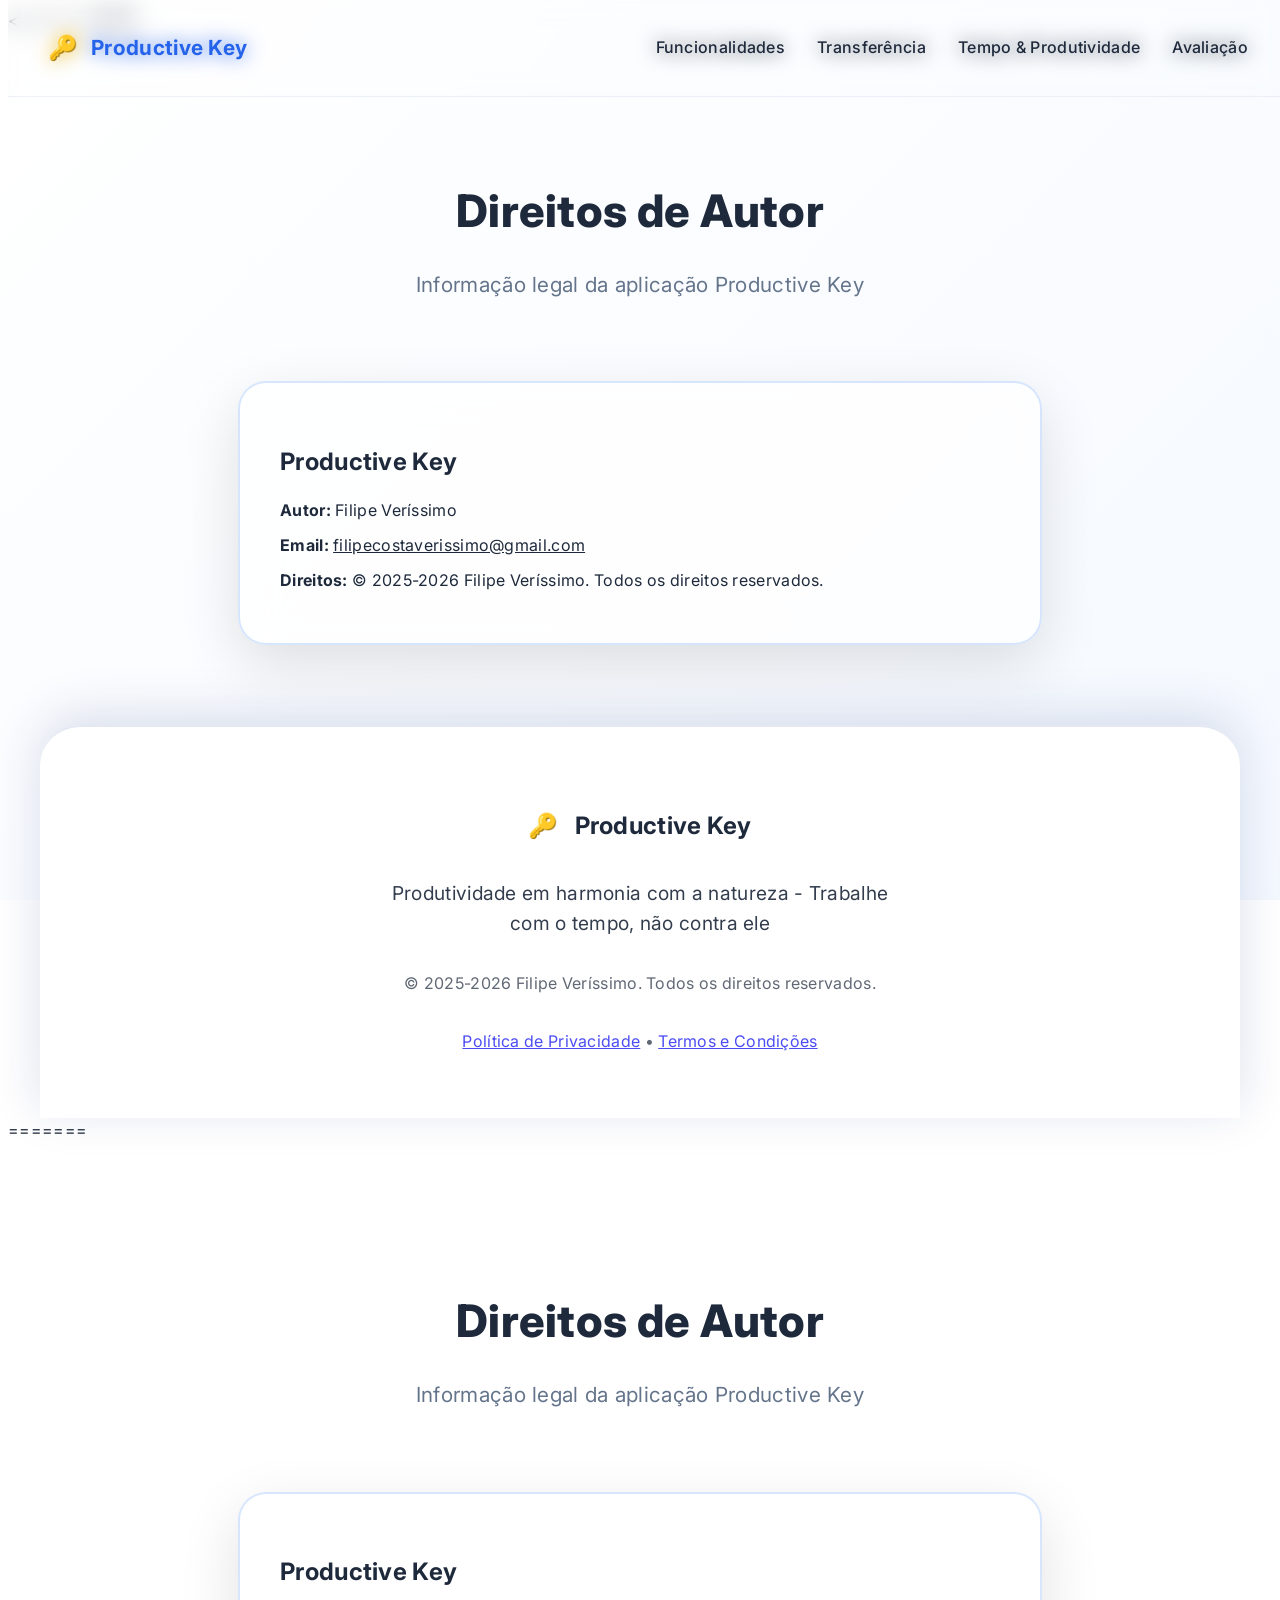
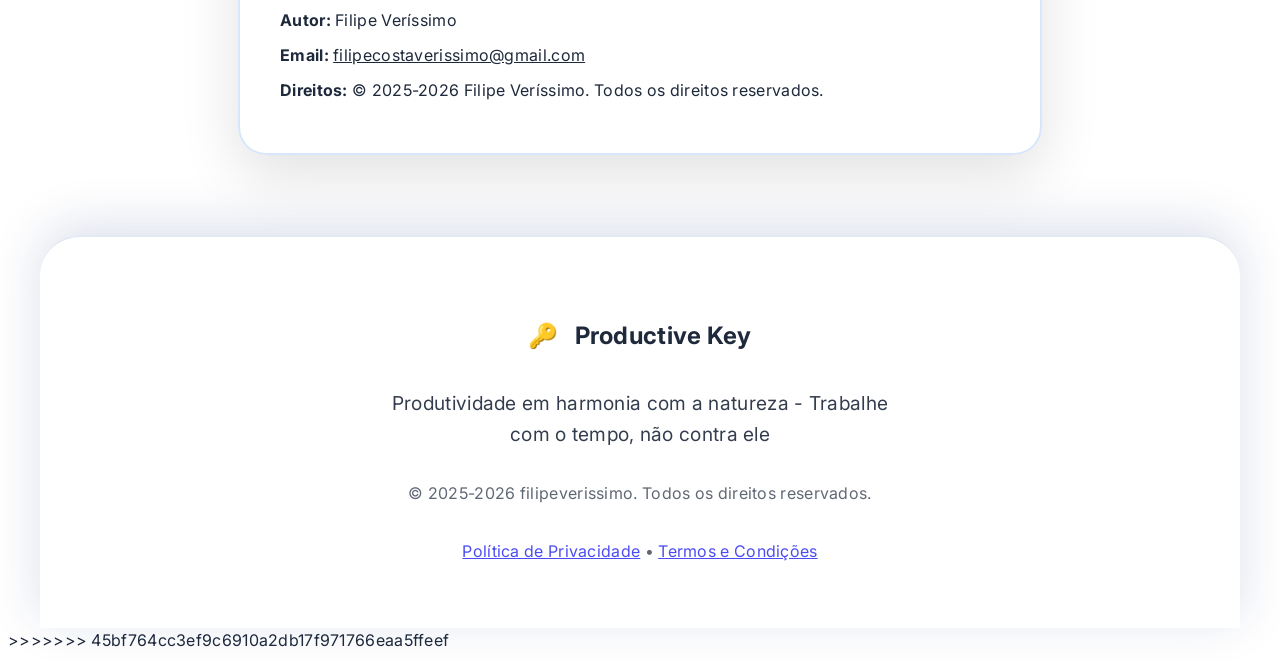
==== direitos-autor.html @ f9c98ce3 "Add files via upload" ====
<<<<<<< HEAD
<!DOCTYPE html>
<html lang="pt-PT">
<head>
    <meta charset="UTF-8">
    <meta name="viewport" content="width=device-width, initial-scale=1.0">
    <title>Direitos de Autor - Productive Key</title>
    
    <meta name="description" content="Direitos de Autor da aplicação Productive Key.">
    <meta name="author" content="Productive Key">

    <link rel="preconnect" href="https://fonts.googleapis.com">
    <link rel="preconnect" href="https://fonts.gstatic.com" crossorigin>
    <link href="https://fonts.googleapis.com/css2?family=Inter:wght@300;400;500;600;700&display=swap" rel="stylesheet">
    
    <link rel="icon" type="image/x-icon" href="data:image/svg+xml,<svg xmlns='http://www.w3.org/2000/svg' viewBox='0 0 100 100'><text y='.9em' font-size='90'>🔑</text></svg>">

    <link rel="stylesheet" href="Untitled-2.css">
    <link rel="stylesheet" href="animations.css">

    <style>
        .legal-page {
            padding: 7rem 0 5rem;
        }
        .legal-card {
            margin: 2.5rem auto 0;
            max-width: 720px;
            background: rgba(255, 255, 255, 0.75);
            border: 2px solid rgba(59, 130, 246, 0.2);
            border-radius: 28px;
            padding: 2.5rem;
            box-shadow: 0 20px 60px rgba(0, 0, 0, 0.12);
            backdrop-filter: blur(18px);
        }
        .legal-card h2 {
            margin-bottom: 1rem;
        }
        .legal-card p {
            margin: 0.6rem 0;
        }
        .legal-card a {
            color: inherit;
            text-decoration: underline;
        }
        @media (max-width: 768px) {
            .legal-page { padding: 6rem 0 4rem; }
            .legal-card { padding: 2rem; }
        }
    </style>
</head>
<body>
    <div class="progress-bar" id="progressBar"></div>

    <header class="header" id="header">
        <nav class="nav">
            <a href="html.html" class="nav-brand">
                <div class="app-icon">🔑</div>
                <span class="app-name">Productive Key</span>
            </a>
            <ul class="nav-links" id="navLinks" role="menu" aria-hidden="true">
                <li><a href="html.html#features">Funcionalidades</a></li>
                <li><a href="html.html#download">Transferência</a></li>
                <li><a href="html.html#weather">Tempo & Produtividade</a></li>
                <li><a href="html.html#review">Avaliação</a></li>
            </ul>
            <button class="mobile-menu-btn" id="mobileMenuBtn" aria-label="Abrir menu" aria-expanded="false" aria-controls="navLinks">☰</button>
        </nav>
    </header>

    <main class="legal-page">
        <div class="container">
            <h1 class="section-title">Direitos de Autor</h1>
            <p class="section-subtitle">Informação legal da aplicação Productive Key</p>

            <div class="legal-card">
                <h2>Productive Key</h2>
                <p><strong>Autor:</strong> Filipe Veríssimo</p>
                <p><strong>Email:</strong> <a href="mailto:filipecostaverissimo@gmail.com">filipecostaverissimo@gmail.com</a></p>
                <p><strong>Direitos:</strong> &copy; 2025-2026 Filipe Veríssimo. Todos os direitos reservados.</p>
            </div>
        </div>
    </main>

    <footer class="footer">
        <div class="container">
            <div class="footer-content">
                <div class="footer-brand">
                    <div class="app-icon">🔑</div>
                    <span class="app-name">Productive Key</span>
                </div>
                <p class="footer-tagline">Produtividade em harmonia com a natureza - Trabalhe com o tempo, não contra ele</p>
                <p class="footer-copyright">&copy; 2025-2026 Filipe Veríssimo. Todos os direitos reservados.</p>
                <p class="footer-copyright"><a href="politica-privacidade.html">Política de Privacidade</a> • <a href="termos-condicoes.html">Termos e Condições</a></p>
            </div>
        </div>
    </footer>

    <script src="darkMode.js"></script>
    <script src="notifications.js"></script>
    <script src="weather.js"></script>
    <script src="rating.js"></script>
    <script src="email.js"></script>
    <script src="feedback.js"></script>
    <script src="scrollAnimations.js"></script>
    <script src="main.js"></script>
    <script src="cookie-consent.js"></script>
</body>
</html>
=======
<!DOCTYPE html>
<html lang="pt-PT">
<head>
    <meta charset="UTF-8">
    <meta name="viewport" content="width=device-width, initial-scale=1.0">
    <title>Direitos de Autor - Productive Key</title>
    
    <meta name="description" content="Direitos de Autor da aplicação Productive Key.">
    <meta name="author" content="Productive Key">

    <link rel="preconnect" href="https://fonts.googleapis.com">
    <link rel="preconnect" href="https://fonts.gstatic.com" crossorigin>
    <link href="https://fonts.googleapis.com/css2?family=Inter:wght@300;400;500;600;700&display=swap" rel="stylesheet">
    
    <link rel="icon" type="image/x-icon" href="data:image/svg+xml,<svg xmlns='http://www.w3.org/2000/svg' viewBox='0 0 100 100'><text y='.9em' font-size='90'>🔑</text></svg>">

    <link rel="stylesheet" href="Untitled-2.css">
    <link rel="stylesheet" href="animations.css">

    <style>
        .legal-page {
            padding: 7rem 0 5rem;
        }
        .legal-card {
            margin: 2.5rem auto 0;
            max-width: 720px;
            background: rgba(255, 255, 255, 0.75);
            border: 2px solid rgba(59, 130, 246, 0.2);
            border-radius: 28px;
            padding: 2.5rem;
            box-shadow: 0 20px 60px rgba(0, 0, 0, 0.12);
            backdrop-filter: blur(18px);
        }
        .legal-card h2 {
            margin-bottom: 1rem;
        }
        .legal-card p {
            margin: 0.6rem 0;
        }
        .legal-card a {
            color: inherit;
            text-decoration: underline;
        }
        @media (max-width: 768px) {
            .legal-page { padding: 6rem 0 4rem; }
            .legal-card { padding: 2rem; }
        }
    </style>
</head>
<body>
    <div class="progress-bar" id="progressBar"></div>

    <header class="header" id="header">
        <nav class="nav">
            <a href="html.html" class="nav-brand">
                <div class="app-icon">🔑</div>
                <span class="app-name">Productive Key</span>
            </a>
            <ul class="nav-links" id="navLinks" role="menu" aria-hidden="true">
                <li><a href="html.html#features">Funcionalidades</a></li>
                <li><a href="html.html#download">Transferência</a></li>
                <li><a href="html.html#weather">Tempo & Produtividade</a></li>
                <li><a href="html.html#review">Avaliação</a></li>
            </ul>
            <button class="mobile-menu-btn" id="mobileMenuBtn" aria-label="Abrir menu" aria-expanded="false" aria-controls="navLinks">☰</button>
        </nav>
    </header>

    <main class="legal-page">
        <div class="container">
            <h1 class="section-title">Direitos de Autor</h1>
            <p class="section-subtitle">Informação legal da aplicação Productive Key</p>

            <div class="legal-card">
                <h2>Productive Key</h2>
                <p><strong>Autor:</strong> Filipe Veríssimo</p>
                <p><strong>Email:</strong> <a href="mailto:filipecostaverissimo@gmail.com">filipecostaverissimo@gmail.com</a></p>
                <p><strong>Direitos:</strong> &copy; 2025-2026 Filipe Veríssimo. Todos os direitos reservados.</p>
            </div>
        </div>
    </main>

    <footer class="footer">
        <div class="container">
            <div class="footer-content">
                <div class="footer-brand">
                    <div class="app-icon">🔑</div>
                    <span class="app-name">Productive Key</span>
                </div>
                <p class="footer-tagline">Produtividade em harmonia com a natureza - Trabalhe com o tempo, não contra ele</p>
                <p class="footer-copyright">&copy; 2025-2026 filipeverissimo. Todos os direitos reservados.</p>
                <p class="footer-copyright"><a href="politica-privacidade.html">Política de Privacidade</a> • <a href="termos-condicoes.html">Termos e Condições</a></p>
            </div>
        </div>
    </footer>

    <script src="darkMode.js"></script>
    <script src="notifications.js"></script>
    <script src="weather.js"></script>
    <script src="rating.js"></script>
    <script src="email.js"></script>
    <script src="feedback.js"></script>
    <script src="scrollAnimations.js"></script>
    <script src="main.js"></script>
    <script src="cookie-consent.js"></script>
</body>
</html>
>>>>>>> 45bf764cc3ef9c6910a2db17f971766eaa5ffeef
---- Untitled-2.css ----
<<<<<<< HEAD
/* Reset e Variáveis Melhoradas */
* {
    margin: 0;
    padding: 0;
    box-sizing: border-box;
}

:root {
    /* Cores Light Mode */
    --primary-blue: #2563eb;
    --primary-dark: #1e40af;
    --primary-light: #dbeafe;
    --accent-emerald: #10b981;
    --accent-amber: #f59e0b;
    --accent-purple: #8b5cf6;
    --text-dark: #1e293b;
    --text-light: #64748b;
    --background: linear-gradient(135deg, #ffffff 0%, #f8fbff 25%, #faf8ff 50%, #fff8fa 75%, #ffffff 100%);
    --card-bg: rgba(255, 255, 255, 0.88);
    --glass-bg: rgba(255, 255, 255, 0.85);
    --white: #ffffff;
    --gradient: linear-gradient(135deg, #2563eb 0%, #8b5cf6 100%);
    --blue-gradient: linear-gradient(135deg, #3b82f6, #2563eb);
    --weather-gradient: linear-gradient(135deg, #4facfe 0%, #00f2fe 100%);
    --success-gradient: linear-gradient(135deg, #10b981 0%, #34d399 100%);
    --glass-shadow: 0 8px 32px rgba(20, 50, 120, 0.12);
    --glass-shadow-lg: 0 15px 50px rgba(20, 50, 120, 0.16);
    --glass-shadow-sm: 0 2px 8px rgba(20, 50, 120, 0.08);
    --shadow: var(--glass-shadow);
    --shadow-lg: var(--glass-shadow-lg);
    --shadow-sm: var(--glass-shadow-sm);
    
    /* Variáveis para Dark Mode */
    --dm-text-dark: #f1f5f9;
    --dm-text-light: #cbd5e1;
    --dm-background: linear-gradient(135deg, #0f172a 0%, #1a1f3a 25%, #1f1a35 50%, #2a1f2a 75%, #0f172a 100%);
    --dm-card-bg: rgba(30, 41, 59, 0.75);
    --dm-border: rgba(148, 163, 184, 0.2);
    --dm-shadow: 0 8px 32px rgba(0, 0, 0, 0.3);
    --dm-shadow-lg: 0 15px 50px rgba(0, 0, 0, 0.4);
}

/* Dark Mode */
[data-theme="dark"] {
    --text-dark: var(--dm-text-dark);
    --text-light: var(--dm-text-light);
    --background: var(--dm-background);
    --card-bg: var(--dm-card-bg);
    --white: #1e293b;
    --shadow: 0 8px 32px rgba(0, 0, 0, 0.25);
    --shadow-lg: 0 15px 50px rgba(0, 0, 0, 0.32);
}

/* Dark Mode - Enhanced Card Styling */
[data-theme="dark"] {
    --text-dark: var(--dm-text-dark);
    --text-light: var(--dm-text-light);
    --background: linear-gradient(-45deg, #0f172a, #1a1f3a, #1f1a35, #2a1f2a, #0f172a);
    --card-bg: var(--dm-card-bg);
    --white: #1e293b;
    --shadow: 0 8px 32px rgba(0, 0, 0, 0.25);
    --shadow-lg: 0 15px 50px rgba(0, 0, 0, 0.32);
}

[data-theme="dark"] body {
    background: linear-gradient(-45deg, #0f172a, #1a1f3a, #1f1a35, #2a1f2a, #0f172a);
    background-size: 400% 400%;
    animation: gradientShift 15s ease infinite;
}

[data-theme="dark"] .stat-card,
[data-theme="dark"] .feature-card,
[data-theme="dark"] .download-card,
[data-theme="dark"] .review-form,
[data-theme="dark"] .step,
[data-theme="dark"] .app-mockup {
    background: rgba(30, 41, 59, 0.8) !important;
    border-color: rgba(100, 150, 200, 0.2) !important;
}

[data-theme="dark"] .form-group input,
[data-theme="dark"] .form-group textarea,
[data-theme="dark"] .form-group select {
    background: rgba(30, 41, 59, 0.7) !important;
    border-color: rgba(100, 150, 200, 0.25) !important;
    color: var(--dm-text-dark) !important;
}

[data-theme="dark"] .btn-primary {
    background: rgba(37, 99, 235, 0.85) !important;
    color: white !important;
    border-color: rgba(100, 150, 200, 0.3) !important;
}

[data-theme="dark"] .btn-secondary {
    background: rgba(60, 100, 180, 0.3) !important;
    border-color: rgba(100, 150, 200, 0.4) !important;
}

html {
    scroll-behavior: smooth;
}

body {
    font-family: 'Inter', sans-serif;
    line-height: 1.6;
    color: var(--text-dark);
    background: linear-gradient(135deg, #ffffff 0%, #f5f9ff 25%, #faf5ff 50%, #fff5fa 75%, #ffffff 100%);
    background-size: 400% 400%;
    background-attachment: fixed;
    overflow-x: hidden;
    transition: all 0.3s ease;
    letter-spacing: 0.3px;
    animation: gradientShift 20s ease infinite;
}

/* Theme Toggle Button com glass */
.theme-toggle {
    position: fixed;
    top: 120px;
    right: 30px;
    width: 50px;
    height: 50px;
    background: rgba(255, 255, 255, 0.75);
    backdrop-filter: blur(12px);
    -webkit-backdrop-filter: blur(12px);
    border: 1.5px solid rgba(150, 170, 210, 0.35);
    border-radius: 50%;
    cursor: pointer;
    display: flex;
    align-items: center;
    justify-content: center;
    font-size: 1.3rem;
    z-index: 1200;
    box-shadow: var(--glass-shadow-sm);
    transition: all 0.3s ease;
}

.theme-toggle:hover {
    transform: scale(1.1);
    box-shadow: var(--shadow-lg);
}

/* Botão Easter Egg - Tema Espacial */
.space-toggle {
    position: fixed;
    top: 180px;
    right: 30px;
    width: 50px;
    height: 50px;
    background: rgba(255, 255, 255, 0.75);
    backdrop-filter: blur(12px);
    -webkit-backdrop-filter: blur(12px);
    border: 1.5px solid rgba(150, 170, 210, 0.35);
    border-radius: 50%;
    cursor: pointer;
    display: flex;
    align-items: center;
    justify-content: center;
    font-size: 1.3rem;
    z-index: 1200;
    box-shadow: var(--glass-shadow-sm);
    opacity: 1;
    transition: all 0.3s ease;
}

.space-toggle:hover {
    transform: scale(1.1);
    box-shadow: var(--shadow-lg);
}

.purple-toggle {
    position: fixed;
    top: 235px;
    right: 30px;
    width: 50px;
    height: 50px;
    background: rgba(255, 255, 255, 0.75);
    backdrop-filter: blur(12px);
    -webkit-backdrop-filter: blur(12px);
    border: 1.5px solid rgba(150, 170, 210, 0.35);
    border-radius: 50%;
    cursor: pointer;
    display: flex;
    align-items: center;
    justify-content: center;
    font-size: 1.3rem;
    z-index: 1200;
    box-shadow: var(--glass-shadow-sm);
    opacity: 1;
    transition: all 0.3s ease;
}

.purple-toggle:hover {
    transform: scale(1.1);
    box-shadow: var(--shadow-lg);
}

[data-purple-theme="on"] .purple-toggle {
    background: linear-gradient(180deg, rgba(126, 185, 255, 0.95) 0%, rgba(61, 125, 229, 0.95) 100%);
    border-color: rgba(206, 231, 255, 0.75);
    box-shadow: 0 10px 28px rgba(31, 86, 182, 0.45);
    opacity: 1;
}

[data-purple-theme="on"] {
    --text-dark: #0f2b57;
    --text-light: #19407b;
    --primary-blue: #2f6fd6;
    --primary-dark: #1e4f9f;
    --gradient: linear-gradient(135deg, #8ec8ff 0%, #4f8ee8 55%, #2f6fd6 100%);
    --card-bg: rgba(255, 255, 255, 0.56);
    --glass-bg: rgba(216, 236, 255, 0.5);
    --shadow: 0 10px 30px rgba(24, 71, 145, 0.28);
    --shadow-lg: 0 18px 52px rgba(24, 71, 145, 0.35);
}

/* Tema Windows XP com transparência */
[data-purple-theme="on"] body,
[data-purple-theme="on"] button,
[data-purple-theme="on"] input,
[data-purple-theme="on"] select,
[data-purple-theme="on"] textarea {
    font-family: Tahoma, Verdana, Arial, sans-serif;
}

[data-purple-theme="on"] body {
    color: var(--text-dark);
    background:
        radial-gradient(circle at 15% 20%, rgba(255, 255, 255, 0.42) 0%, transparent 42%),
        radial-gradient(circle at 82% 76%, rgba(183, 221, 255, 0.35) 0%, transparent 38%),
        linear-gradient(140deg, #1d58ad 0%, #3f83e2 42%, #67b1ff 72%, #5a97ea 100%);
    background-size: 220px 220px, 260px 260px, 300% 300%;
    background-attachment: fixed;
    animation: purpleDrift 34s ease-in-out infinite;
}

[data-purple-theme="on"] body::before,
[data-purple-theme="on"] body::after {
    content: '';
    position: fixed;
    inset: 0;
    pointer-events: none;
    z-index: -1;
}

[data-purple-theme="on"] body::before {
    background:
        radial-gradient(circle at 20% 30%, rgba(255, 255, 255, 0.24) 0%, transparent 50%),
        radial-gradient(circle at 78% 65%, rgba(225, 241, 255, 0.2) 0%, transparent 45%);
    animation: auroraFlow 26s ease-in-out infinite;
}

[data-purple-theme="on"] body::after {
    background:
        radial-gradient(circle at 22% 36%, rgba(255, 255, 255, 0.24) 0 1px, transparent 2px),
        radial-gradient(circle at 76% 30%, rgba(233, 245, 255, 0.2) 0 1px, transparent 2px),
        radial-gradient(circle at 64% 72%, rgba(214, 233, 255, 0.18) 0 1px, transparent 2px);
    background-size: 300px 300px, 340px 340px, 320px 320px;
    animation: twinkleShift 60s linear infinite;
    opacity: 0.5;
}

[data-purple-theme="on"] .header {
    background: linear-gradient(180deg, rgba(152, 206, 255, 0.92) 0%, rgba(62, 126, 230, 0.95) 100%);
    border-top: 1px solid rgba(255, 255, 255, 0.9);
    border-bottom: 1px solid rgba(26, 78, 163, 0.88);
    box-shadow: inset 0 1px 0 rgba(255, 255, 255, 0.65), inset 0 -1px 0 rgba(22, 67, 143, 0.6);
}

[data-purple-theme="on"] .header.scrolled {
    background: linear-gradient(180deg, rgba(118, 184, 255, 0.96) 0%, rgba(47, 110, 214, 0.98) 100%);
    box-shadow: 0 8px 22px rgba(19, 63, 132, 0.35), inset 0 1px 0 rgba(255, 255, 255, 0.45);
}

[data-purple-theme="on"] .nav-brand,
[data-purple-theme="on"] .nav-links a,
[data-purple-theme="on"] .mobile-menu-btn,
[data-purple-theme="on"] .section-title,
[data-purple-theme="on"] .section-subtitle,
[data-purple-theme="on"] .hero-description,
[data-purple-theme="on"] .feature-card p,
[data-purple-theme="on"] .step-content p,
[data-purple-theme="on"] .footer,
[data-purple-theme="on"] .footer a,
[data-purple-theme="on"] .footer-tagline,
[data-purple-theme="on"] .footer-copyright {
    color: #eef6ff !important;
}

[data-purple-theme="on"] .nav-links a::after {
    background: linear-gradient(90deg, #9cd1ff, #2f6fd6);
}

[data-purple-theme="on"] h1,
[data-purple-theme="on"] h2,
[data-purple-theme="on"] h3,
[data-purple-theme="on"] h4,
[data-purple-theme="on"] .hero-title,
[data-purple-theme="on"] .feature-card h3,
[data-purple-theme="on"] .download-card h3,
[data-purple-theme="on"] .review-form h3,
[data-purple-theme="on"] .instructions h4,
[data-purple-theme="on"] .beta-notice h3 {
    color: #f3f9ff !important;
}

[data-purple-theme="on"] p,
[data-purple-theme="on"] li,
[data-purple-theme="on"] label,
[data-purple-theme="on"] .section-subtitle,
[data-purple-theme="on"] .instructions li,
[data-purple-theme="on"] .beta-notice p {
    color: #dbeeff !important;
}

[data-purple-theme="on"] .hero {
    background:
        linear-gradient(180deg, rgba(222, 240, 255, 0.26) 0%, rgba(222, 240, 255, 0.08) 18%, transparent 32%),
        linear-gradient(135deg, rgba(41, 102, 193, 0.9) 0%, rgba(72, 141, 230, 0.92) 52%, rgba(125, 188, 255, 0.88) 100%);
}

[data-purple-theme="on"] .hero-title {
    background: linear-gradient(135deg, #ffffff 0%, #e4f2ff 45%, #bfe0ff 100%);
    -webkit-background-clip: text;
    background-clip: text;
}

[data-purple-theme="on"] .video-demo-section {
    background:
        radial-gradient(circle at 16% 22%, rgba(233, 245, 255, 0.28) 0%, transparent 46%),
        radial-gradient(circle at 82% 74%, rgba(207, 231, 255, 0.2) 0%, transparent 42%),
        linear-gradient(135deg, #2f6fd6 0%, #4f8ee8 55%, #70b8ff 100%);
}

[data-purple-theme="on"] .video-demo-section .section-title,
[data-purple-theme="on"] .video-demo-section .section-subtitle {
    color: #f1f8ff !important;
}

[data-purple-theme="on"] .video-wrapper iframe {
    box-shadow: 0 16px 38px rgba(20, 70, 145, 0.34), 0 0 20px rgba(125, 188, 255, 0.22);
    border: 1px solid rgba(207, 231, 255, 0.55);
}

[data-purple-theme="on"] .feature-card,
[data-purple-theme="on"] .download-card,
[data-purple-theme="on"] .review-form,
[data-purple-theme="on"] .step,
[data-purple-theme="on"] .app-mockup,
[data-purple-theme="on"] .weather-details,
[data-purple-theme="on"] .legal-card,
[data-purple-theme="on"] .instructions,
[data-purple-theme="on"] .cookie-consent-banner {
    background: linear-gradient(180deg, rgba(245, 252, 255, 0.68) 0%, rgba(222, 240, 255, 0.58) 48%, rgba(184, 219, 255, 0.52) 100%) !important;
    border: 1px solid rgba(113, 171, 241, 0.75) !important;
    box-shadow:
        inset 1px 1px 0 rgba(255, 255, 255, 0.9),
        inset -1px -1px 0 rgba(84, 141, 217, 0.5),
        0 8px 20px rgba(24, 71, 145, 0.26) !important;
    border-radius: 10px !important;
    backdrop-filter: blur(9px);
    -webkit-backdrop-filter: blur(9px);
}

[data-purple-theme="on"] .download-card .instructions {
    background:
        linear-gradient(180deg, rgba(255, 255, 255, 0.84) 0%, rgba(233, 246, 255, 0.76) 52%, rgba(205, 229, 255, 0.68) 100%) !important;
    border: 1px solid rgba(125, 182, 245, 0.82) !important;
    border-left: 4px solid rgba(47, 111, 214, 0.95) !important;
    box-shadow:
        inset 0 1px 0 rgba(255, 255, 255, 0.95),
        inset 0 -1px 0 rgba(96, 153, 227, 0.35),
        0 10px 24px rgba(24, 71, 145, 0.22) !important;
    backdrop-filter: blur(12px);
    -webkit-backdrop-filter: blur(12px);
}

[data-purple-theme="on"] .download-card .instructions h4 {
    color: #0f3f86 !important;
}

[data-purple-theme="on"] .download-card .instructions li {
    color: #1b4d99 !important;
}

[data-purple-theme="on"] .download-card .instructions strong {
    color: #0b3471 !important;
}

[data-purple-theme="on"] .form-group input,
[data-purple-theme="on"] .form-group textarea,
[data-purple-theme="on"] .form-group select {
    background: rgba(255, 255, 255, 0.72) !important;
    color: #154083 !important;
    border: 1px solid rgba(113, 171, 241, 0.8) !important;
    box-shadow: inset 1px 1px 0 rgba(255, 255, 255, 0.88), inset -1px -1px 0 rgba(125, 188, 255, 0.38) !important;
}

[data-purple-theme="on"] .form-group input:focus,
[data-purple-theme="on"] .form-group textarea:focus,
[data-purple-theme="on"] .form-group select:focus {
    border-color: rgba(47, 111, 214, 0.95) !important;
    box-shadow: 0 0 0 2px rgba(172, 213, 255, 0.65) !important;
}

[data-purple-theme="on"] .btn-primary,
[data-purple-theme="on"] .download-btn {
    background: linear-gradient(180deg, #f2f9ff 0%, #cfe8ff 7%, #4e8fe9 52%, #2f6fd6 100%);
    color: #ffffff !important;
    border: 1px solid rgba(47, 111, 214, 0.85) !important;
    box-shadow:
        inset 1px 1px 0 rgba(255, 255, 255, 0.75),
        inset -1px -1px 0 rgba(33, 87, 179, 0.75),
        0 4px 10px rgba(33, 87, 179, 0.3) !important;
}

[data-purple-theme="on"] .btn-secondary {
    background: linear-gradient(180deg, rgba(255, 255, 255, 0.85) 0%, rgba(220, 240, 255, 0.72) 100%);
    color: #1b4d99 !important;
    border: 1px solid rgba(113, 171, 241, 0.85) !important;
    box-shadow: inset 1px 1px 0 rgba(255, 255, 255, 0.72), inset -1px -1px 0 rgba(90, 148, 225, 0.45) !important;
}

[data-purple-theme="on"] .btn:active,
[data-purple-theme="on"] .download-btn:active {
    transform: translateY(1px);
    box-shadow: inset -1px -1px 0 rgba(255, 255, 255, 0.45), inset 1px 1px 0 rgba(33, 87, 179, 0.75) !important;
}

[data-purple-theme="on"] .progress-bar {
    background: linear-gradient(90deg, #dff0ff, #8ec8ff, #4f8ee8, #2f6fd6);
}

[data-purple-theme="on"] .beta-notice {
    background: linear-gradient(180deg, rgba(215, 236, 255, 0.25) 0%, rgba(84, 144, 220, 0.42) 100%);
    border-top: 1px solid rgba(255, 255, 255, 0.55);
    border-bottom: 1px solid rgba(47, 111, 214, 0.72);
}

[data-purple-theme="on"] .beta-badge {
    background: linear-gradient(180deg, #ffffff 0%, #d8ecff 8%, #7eb9ff 60%, #4f8ee8 100%);
    color: #0d3e88;
    border: 1px solid rgba(47, 111, 214, 0.78);
    box-shadow: inset 1px 1px 0 rgba(255, 255, 255, 0.72), inset -1px -1px 0 rgba(47, 111, 214, 0.45), 0 6px 16px rgba(47, 111, 214, 0.24);
}

[data-purple-theme="on"] .beta-playstore-btn {
    background: linear-gradient(180deg, #ffffff 0%, #d8ecff 10%, #7eb9ff 65%, #4f8ee8 100%);
    color: #0d3e88;
    border: 1px solid rgba(47, 111, 214, 0.78);
    box-shadow: inset 1px 1px 0 rgba(255, 255, 255, 0.72), inset -1px -1px 0 rgba(47, 111, 214, 0.45), 0 8px 20px rgba(47, 111, 214, 0.24);
}

[data-purple-theme="on"] .about-card {
    background: linear-gradient(180deg, rgba(245, 252, 255, 0.78) 0%, rgba(222, 240, 255, 0.68) 60%, rgba(190, 220, 255, 0.62) 100%);
    border-color: rgba(113, 171, 241, 0.75);
    box-shadow: 0 10px 26px rgba(24, 71, 145, 0.24);
}

[data-purple-theme="on"] .about-info h3 {
    color: #0f3f86;
}

[data-purple-theme="on"] .about-info p {
    color: #1b4d99;
}

[data-purple-theme="on"] .footer {
    background: linear-gradient(135deg, rgba(37, 93, 183, 0.82) 0%, rgba(61, 125, 229, 0.8) 100%) !important;
    border-top-color: rgba(214, 234, 255, 0.4) !important;
    backdrop-filter: blur(10px);
    -webkit-backdrop-filter: blur(10px);
}

[data-space-theme="on"] .space-toggle {
    background: rgba(30, 41, 59, 0.9);
    border-color: rgba(192, 132, 252, 0.45);
    box-shadow: 0 10px 28px rgba(139, 92, 246, 0.35);
    opacity: 1;
}

[data-space-theme="on"] {
    --text-dark: #e2e8f0;
    --text-light: #94a3b8;
    --primary-blue: #818cf8;
    --primary-dark: #6366f1;
    --gradient: linear-gradient(135deg, #7c3aed 0%, #2563eb 55%, #06b6d4 100%);
    --card-bg: rgba(15, 23, 42, 0.78);
    --glass-bg: rgba(30, 41, 59, 0.68);
    --shadow: 0 10px 34px rgba(2, 6, 23, 0.45);
    --shadow-lg: 0 18px 55px rgba(2, 6, 23, 0.55);
}

[data-space-theme="on"] body {
    color: var(--text-dark);
    background:
        radial-gradient(circle at 12% 18%, rgba(165, 180, 252, 0.45) 0 1px, transparent 2px),
        radial-gradient(circle at 24% 76%, rgba(125, 211, 252, 0.36) 0 1px, transparent 2px),
        radial-gradient(circle at 73% 23%, rgba(196, 181, 253, 0.4) 0 1px, transparent 2px),
        radial-gradient(circle at 84% 62%, rgba(147, 197, 253, 0.32) 0 1px, transparent 2px),
        linear-gradient(125deg, #020617 0%, #0f172a 28%, #312e81 64%, #581c87 100%);
    background-size: 220px 220px, 260px 260px, 240px 240px, 300px 300px, 360% 360%;
    background-attachment: fixed;
    will-change: background-position;
    animation: spaceDrift 70s linear infinite;
}

[data-space-theme="on"] body::before {
    content: '';
    position: fixed;
    inset: 0;
    pointer-events: none;
    z-index: -1;
    background:
        radial-gradient(circle at 20% 30%, rgba(167, 139, 250, 0.16) 0%, transparent 46%),
        radial-gradient(circle at 78% 68%, rgba(56, 189, 248, 0.14) 0%, transparent 44%);
    animation: auroraFlow 30s ease-in-out infinite;
}

[data-space-theme="on"] body::after {
    content: '';
    position: fixed;
    inset: 0;
    pointer-events: none;
    z-index: -1;
    background:
        radial-gradient(circle at 18% 32%, rgba(191, 219, 254, 0.18) 0 1px, transparent 2px),
        radial-gradient(circle at 74% 26%, rgba(196, 181, 253, 0.15) 0 1px, transparent 2px),
        radial-gradient(circle at 66% 74%, rgba(125, 211, 252, 0.14) 0 1px, transparent 2px);
    background-size: 260px 260px, 320px 320px, 300px 300px;
    animation: twinkleShift 70s linear infinite;
    opacity: 0.5;
}

[data-space-theme="on"] .theme-toggle {
    background: rgba(15, 23, 42, 0.9);
    border-color: rgba(196, 181, 253, 0.55);
    box-shadow: 0 10px 30px rgba(76, 29, 149, 0.45);
}

[data-space-theme="on"] .header {
    background: rgba(2, 6, 23, 0.45);
    border-bottom: 1px solid rgba(129, 140, 248, 0.25);
}

[data-space-theme="on"] .header.scrolled {
    background: rgba(2, 6, 23, 0.88);
    box-shadow: 0 10px 30px rgba(2, 6, 23, 0.45);
}

[data-space-theme="on"] .nav-brand,
[data-space-theme="on"] .nav-links a,
[data-space-theme="on"] .mobile-menu-btn,
[data-space-theme="on"] .footer,
[data-space-theme="on"] .footer a,
[data-space-theme="on"] .section-title,
[data-space-theme="on"] .section-subtitle,
[data-space-theme="on"] .hero-description,
[data-space-theme="on"] .feature-card p,
[data-space-theme="on"] .step-content p,
[data-space-theme="on"] .footer-tagline,
[data-space-theme="on"] .footer-copyright {
    color: #dbe7ff !important;
}

[data-space-theme="on"] h1,
[data-space-theme="on"] h2,
[data-space-theme="on"] h3,
[data-space-theme="on"] h4,
[data-space-theme="on"] .section-title,
[data-space-theme="on"] .hero-title,
[data-space-theme="on"] .step-content h3,
[data-space-theme="on"] .instructions h4,
[data-space-theme="on"] .beta-notice h3 {
    color: #eef2ff !important;
}

[data-space-theme="on"] p,
[data-space-theme="on"] li,
[data-space-theme="on"] label,
[data-space-theme="on"] .section-subtitle,
[data-space-theme="on"] .hero-description,
[data-space-theme="on"] .instructions li,
[data-space-theme="on"] .beta-notice p {
    color: #d6e4ff !important;
}

[data-space-theme="on"] .cookie-consent-text {
    color: #dbe7ff !important;
}

[data-space-theme="on"] .nav-links a::after {
    background: linear-gradient(90deg, #a78bfa, #60a5fa);
}

[data-space-theme="on"] .hero {
    background: linear-gradient(135deg, rgba(30, 64, 175, 0.72) 0%, rgba(109, 40, 217, 0.78) 48%, rgba(15, 23, 42, 0.95) 100%);
    box-shadow: inset 0 -48px 90px rgba(2, 6, 23, 0.3);
}

[data-space-theme="on"] .hero::before {
    background:
    radial-gradient(circle at 30% 35%, rgba(196, 181, 253, 0.2) 0%, transparent 52%),
    radial-gradient(circle at 75% 65%, rgba(56, 189, 248, 0.18) 0%, transparent 50%);
}

[data-space-theme="on"] .hero-title {
    background: linear-gradient(135deg, #ddd6fe 0%, #c4b5fd 45%, #93c5fd 100%);
    -webkit-background-clip: text;
    background-clip: text;
}

[data-space-theme="on"] .feature-card,
[data-space-theme="on"] .download-card,
[data-space-theme="on"] .review-form,
[data-space-theme="on"] .step,
[data-space-theme="on"] .app-mockup,
[data-space-theme="on"] .weather-details,
[data-space-theme="on"] .legal-card,
[data-space-theme="on"] .cookie-consent-banner {
    background: rgba(15, 23, 42, 0.76) !important;
    border: 1.5px solid rgba(167, 139, 250, 0.35) !important;
    box-shadow: 0 10px 28px rgba(2, 6, 23, 0.42), 0 0 16px rgba(129, 140, 248, 0.18) !important;
    backdrop-filter: blur(8px) !important;
    -webkit-backdrop-filter: blur(8px) !important;
}

[data-space-theme="on"] .feature-card h3,
[data-space-theme="on"] .review-form h3,
[data-space-theme="on"] .step-content h3,
[data-space-theme="on"] .download-card h3,
[data-space-theme="on"] .legal-card h2,
[data-space-theme="on"] .legal-card strong {
    color: #ddd6fe !important;
}

[data-space-theme="on"] .form-group input,
[data-space-theme="on"] .form-group textarea,
[data-space-theme="on"] .form-group select {
    background: rgba(15, 23, 42, 0.65) !important;
    color: #e2e8f0 !important;
    border-color: rgba(129, 140, 248, 0.35) !important;
}

[data-space-theme="on"] .form-group input:focus,
[data-space-theme="on"] .form-group textarea:focus,
[data-space-theme="on"] .form-group select:focus {
    border-color: rgba(192, 132, 252, 0.85) !important;
    box-shadow: 0 0 0 4px rgba(167, 139, 250, 0.2) !important;
}

[data-space-theme="on"] .btn-primary,
[data-space-theme="on"] .download-btn {
    background: linear-gradient(135deg, #7c3aed 0%, #2563eb 100%);
    color: #e0e7ff !important;
    border: 1px solid rgba(196, 181, 253, 0.4) !important;
    box-shadow: 0 10px 26px rgba(76, 29, 149, 0.4);
}

[data-space-theme="on"] .btn-secondary {
    background: rgba(15, 23, 42, 0.45);
    color: #c7d2fe !important;
    border: 1.5px solid rgba(129, 140, 248, 0.5) !important;
}

[data-space-theme="on"] .btn:hover,
[data-space-theme="on"] .download-btn:hover {
    box-shadow: 0 12px 30px rgba(76, 29, 149, 0.5);
}

[data-space-theme="on"] .iphone-container:hover,
[data-space-theme="on"] .app-mockup:hover {
    box-shadow: 0 16px 38px rgba(2, 6, 23, 0.5), 0 0 22px rgba(129, 140, 248, 0.24) !important;
}

[data-space-theme="on"] .progress-bar {
    background: linear-gradient(90deg, #a78bfa, #38bdf8, #22d3ee);
}

[data-space-theme="on"] .notification {
    background: rgba(15, 23, 42, 0.9) !important;
    border-color: rgba(129, 140, 248, 0.45) !important;
    color: #c7d2fe !important;
}

[data-space-theme="on"] .beta-notice {
    background: linear-gradient(135deg, rgba(76, 29, 149, 0.35) 0%, rgba(30, 64, 175, 0.28) 100%);
    border-top: 2px solid rgba(167, 139, 250, 0.38);
    border-bottom: 2px solid rgba(125, 211, 252, 0.32);
}

[data-space-theme="on"] .beta-badge {
    background: linear-gradient(135deg, #a78bfa 0%, #38bdf8 100%);
    color: #0b1020;
    box-shadow: 0 8px 20px rgba(56, 189, 248, 0.28);
}

[data-space-theme="on"] .beta-playstore-btn {
    background: linear-gradient(135deg, #7c3aed 0%, #2563eb 100%);
    color: #eef2ff;
    border: 1px solid rgba(129, 140, 248, 0.45);
    box-shadow: 0 10px 24px rgba(2, 6, 23, 0.36), 0 0 14px rgba(129, 140, 248, 0.2);
}

[data-space-theme="on"] .about-card {
    background: rgba(15, 23, 42, 0.78);
    border-color: rgba(167, 139, 250, 0.35);
    box-shadow: 0 10px 26px rgba(2, 6, 23, 0.4), 0 0 14px rgba(129, 140, 248, 0.16);
}

[data-space-theme="on"] .about-info h3 {
    color: #eef2ff;
}

[data-space-theme="on"] .about-info p {
    color: #d6e4ff;
}

[data-space-theme="on"] .about-info a {
    color: #93c5fd;
}

[data-space-theme="on"] .beta-notice p {
    max-width: 720px;
}

[data-space-theme="on"] .footer {
    background: linear-gradient(135deg, rgba(2, 6, 23, 0.95) 0%, rgba(30, 27, 75, 0.92) 100%) !important;
    border-top: 2px solid rgba(129, 140, 248, 0.28) !important;
    box-shadow: 0 -14px 40px rgba(2, 6, 23, 0.5) !important;
}

[data-space-theme="on"] .hero::after,
[data-space-theme="on"] .feature-card::before,
[data-space-theme="on"] .feature-card::after,
[data-space-theme="on"] .weather-details::before,
[data-space-theme="on"] .step::before,
[data-space-theme="on"] .video-demo-section::before,
[data-space-theme="on"] .video-demo-section::after,
[data-space-theme="on"] .features::before,
[data-space-theme="on"] .features::after {
    animation: none !important;
}

[data-space-theme="on"] .app-icon,
[data-space-theme="on"] .temperature,
[data-space-theme="on"] .condition,
[data-space-theme="on"] .btn-download {
    animation-duration: 8s !important;
}

@media (max-width: 768px) {
    [data-space-theme="on"] body {
        background-attachment: scroll;
        animation: gradientShift 40s ease infinite;
    }
}

@media (prefers-reduced-motion: reduce) {
    [data-purple-theme="on"] body {
        animation: none !important;
    }

    [data-purple-theme="on"] body::before,
    [data-purple-theme="on"] body::after {
        display: none;
    }

    [data-space-theme="on"] body {
        animation: none !important;
    }

    [data-space-theme="on"] body::before,
    [data-space-theme="on"] body::after {
        display: none;
    }
}

.container {
    max-width: 1200px;
    margin: 0 auto;
    padding: 0 2rem;
}

/* Animações Otimizadas */
@keyframes fadeInUp {
    from {
        opacity: 0;
        transform: translateY(30px);
    }
    to {
        opacity: 1;
        transform: translateY(0);
    }
}

@keyframes elasticBounce {
    0% {
        opacity: 0;
        transform: translateY(40px) rotateZ(-3deg) scale(0.95);
    }
    60% {
        opacity: 1;
        transform: translateY(-8px) rotateZ(1deg) scale(1.08);
    }
    80% {
        transform: translateY(-3px) rotateZ(-0.5deg) scale(0.98);
    }
    100% {
        opacity: 1;
        transform: translateY(0) rotateZ(0) scale(1);
    }
}

@keyframes fadeIn {
    from { opacity: 0; }
    to { opacity: 1; }
}

@keyframes slideInLeft {
    from {
        opacity: 0;
        transform: translateX(-30px);
    }
    to {
        opacity: 1;
        transform: translateX(0);
    }
}

@keyframes slideInRight {
    from {
        opacity: 0;
        transform: translateX(30px);
    }
    to {
        opacity: 1;
        transform: translateX(0);
    }
}

@keyframes float {
    0%, 100% { transform: translateY(0px); }
    50% { transform: translateY(-10px); }
}

@keyframes pulse {
    0%, 100% { transform: scale(1); }
    50% { transform: scale(1.05); }
}

@keyframes gradientShift {
    0% { background-position: 0% 50%; }
    50% { background-position: 100% 50%; }
    100% { background-position: 0% 50%; }
}

@keyframes spaceDrift {
    0% { background-position: 0 0, 0 0, 0 0, 0 0, 0% 50%; }
    100% { background-position: 260px 180px, -220px 240px, 300px -160px, -280px -220px, 100% 50%; }
}

@keyframes purpleDrift {
    0% { background-position: 0 0, 0 0, 0% 50%; }
    50% { background-position: 160px -120px, -140px 130px, 100% 50%; }
    100% { background-position: 0 0, 0 0, 0% 50%; }
}

@keyframes auroraFlow {
    0%, 100% { transform: translate3d(0, 0, 0) scale(1); opacity: 0.55; }
    50% { transform: translate3d(0, -8px, 0) scale(1.04); opacity: 0.85; }
}

@keyframes twinkleShift {
    0% { background-position: 0 0, 0 0, 0 0; opacity: 0.45; }
    50% { background-position: 120px -80px, -110px 90px, 80px 70px; opacity: 0.7; }
    100% { background-position: 240px -160px, -220px 180px, 160px 140px; opacity: 0.45; }
}

@keyframes blobFloat {
    0%, 100% { transform: translate(0px, 0px) scale(1); }
    25% { transform: translate(20px, -20px) scale(1.05); }
    50% { transform: translate(-30px, 20px) scale(0.95); }
    75% { transform: translate(10px, 30px) scale(1.02); }
}

@keyframes blobFloat2 {
    0%, 100% { transform: translate(0px, 0px) scale(1); }
    25% { transform: translate(-25px, 15px) scale(0.98); }
    50% { transform: translate(15px, -30px) scale(1.05); }
    75% { transform: translate(-10px, -15px) scale(1.01); }
}

@keyframes shimmer {
    0% { transform: translateX(-100%); }
    100% { transform: translateX(100%); }
}

@keyframes glassGlow {
    0%, 100% { box-shadow: 0 8px 32px rgba(37, 99, 235, 0.15), inset 0 0 20px rgba(255,255,255,0.1); }
    50% { box-shadow: 0 12px 40px rgba(37, 99, 235, 0.25), inset 0 0 30px rgba(255,255,255,0.15); }
}

/* Header com glassmorphism */
.header {
    background: transparent;
    backdrop-filter: blur(10px);
    -webkit-backdrop-filter: blur(10px);
    border-bottom: 1px solid rgba(200, 210, 230, 0.2);
    box-shadow: none;
    position: fixed;
    width: 100%;
    top: 0;
    z-index: 1000;
    transition: all 0.3s ease;
}

[data-theme="dark"] .header {
    background: transparent;
    backdrop-filter: blur(10px);
    -webkit-backdrop-filter: blur(10px);
    border-bottom: 1px solid rgba(148, 163, 184, 0.1);
}

.header.scrolled {
    background: rgba(255, 255, 255, 0.92);
    box-shadow: 0 10px 40px rgba(20, 50, 120, 0.15);
}

[data-theme="dark"] .header.scrolled {
    background: rgba(15, 23, 42, 0.92);
    box-shadow: 0 10px 40px rgba(0, 0, 0, 0.35);
}

.nav {
    display: flex;
    justify-content: space-between;
    align-items: center;
    padding: 1.2rem 2rem;
    max-width: 1200px;
    margin: 0 auto;
}

.nav-brand {
    display: flex;
    align-items: center;
    gap: 0.8rem;
    font-weight: 700;
    font-size: 1.3rem;
    color: var(--primary-blue);
    text-decoration: none;
}

.app-icon {
    font-size: 1.5rem;
    animation: float 3s ease-in-out infinite;
}

.nav-links {
    display: flex;
    list-style: none;
    gap: 2rem;
}

.nav-links a {
    text-decoration: none;
    color: var(--text-dark);
    font-weight: 500;
    transition: all 0.3s ease;
    position: relative;
    padding: 0.5rem 0;
}

[data-theme="dark"] .nav-links a {
    color: var(--dm-text-dark);
}

.nav-links a::after {
    content: '';
    position: absolute;
    bottom: 0;
    left: 0;
    width: 0;
    height: 2px;
    background: var(--primary-blue);
    transition: width 0.3s ease;
}

.nav-links a:hover::after {
    width: 100%;
}

.nav-links a:hover {
    color: var(--primary-blue);
}

.mobile-menu-btn {
    display: none;
    background: none;
    border: none;
    font-size: 1.5rem;
    cursor: pointer;
    color: var(--text-dark);
    z-index: 1001;
}

/* Hero Section Melhorada */
.hero {
    padding: 160px 0 100px;
    background: linear-gradient(135deg, #4facfe 0%, #00f2fe 50%, #3b82f6 100%);
    background-size: 400% 400%;
    animation: gradientShift 15s ease infinite;
    color: var(--white);
    margin-top: 0;
    position: relative;
    overflow: hidden;
}

.hero::before {
    content: '';
    position: absolute;
    top: -50%;
    left: -50%;
    width: 200%;
    height: 200%;
    background: 
        radial-gradient(circle at 20% 50%, rgba(255,255,255,0.08) 0%, transparent 50%),
        radial-gradient(circle at 80% 80%, rgba(0,0,0,0.05) 0%, transparent 50%);
    animation: blobFloat 20s ease-in-out infinite;
    pointer-events: none;
}

.hero::after {
    content: '';
    position: absolute;
    top: 0;
    left: 0;
    right: 0;
    bottom: 0;
    background: url('data:image/svg+xml,<svg xmlns="http://www.w3.org/2000/svg" viewBox="0 0 1000 1000"><polygon fill="rgba(255,255,255,0.05)" points="0,1000 1000,0 1000,1000"/></svg>');
    background-size: cover;
    animation: float 6s ease-in-out infinite;
    pointer-events: none;
}

.hero-content {
    display: grid;
    grid-template-columns: 1fr 1fr;
    gap: 4rem;
    align-items: center;
    position: relative;
    z-index: 1;
}

.hero-text {
    animation: slideInLeft 0.8s ease-out;
}

.hero-title {
    font-size: 3.5rem;
    font-weight: 800;
    line-height: 1.1;
    margin-bottom: 1.5rem;
    background: linear-gradient(135deg, #fff 0%, #e0f2fe 100%);
    -webkit-background-clip: text;
    -webkit-text-fill-color: transparent;
    background-clip: text;
}

.hero-description {
    font-size: 1.3rem;
    margin-bottom: 2.5rem;
    opacity: 0.95;
    line-height: 1.6;
    animation: fadeInUp 0.8s ease-out 0.2s both;
}

.hero-buttons {
    display: flex;
    gap: 1.2rem;
    flex-wrap: wrap;
    animation: fadeInUp 0.8s ease-out 0.4s both;
}

.btn {
    padding: 16px 32px;
    border: none;
    border-radius: 12px;
    font-size: 1rem;
    font-weight: 600;
    cursor: pointer;
    transition: all 0.3s ease;
    display: flex;
    align-items: center;
    gap: 0.5rem;
    text-decoration: none;
    position: relative;
    overflow: hidden;
}

.btn::before {
    content: '';
    position: absolute;
    top: 0;
    left: -100%;
    width: 100%;
    height: 100%;
    background: linear-gradient(90deg, transparent, rgba(255,255,255,0.2), transparent);
    transition: left 0.5s;
}

.btn:hover::before {
    left: 100%;
}

.btn-primary {
    background: rgba(255, 255, 255, 0.95);
    color: var(--primary-blue);
    box-shadow: 0 8px 32px rgba(37, 99, 235, 0.2), inset 0 0 10px rgba(255,255,255,0.3);
    backdrop-filter: blur(15px);
    -webkit-backdrop-filter: blur(15px);
    border: 1.5px solid rgba(150, 170, 210, 0.4);
}

.btn-primary:hover {
    transform: translateY(-2px);
    box-shadow: 0 12px 40px rgba(37, 99, 235, 0.3), inset 0 0 15px rgba(255,255,255,0.4);
}

.btn-secondary {
    background: rgba(255, 255, 255, 0.25);
    color: var(--white);
    border: 1.5px solid rgba(255, 255, 255, 0.6);
    backdrop-filter: blur(15px);
    -webkit-backdrop-filter: blur(15px);
    box-shadow: 0 8px 32px rgba(0, 0, 0, 0.15), inset 0 0 10px rgba(255,255,255,0.2);
}

.btn-secondary:hover {
    background: var(--white);
    color: var(--primary-blue);
    transform: translateY(-2px);
}

.btn-download {
    background: var(--accent-emerald);
    color: white;
    animation: pulse 2s infinite;
}

.btn-download:hover {
    background: #0da271;
    transform: translateY(-2px);
    animation: none;
}

/* App Mockup Melhorado */
.app-mockup-container {
    position: relative;
    animation: slideInRight 0.8s ease-out;
}

.app-mockup {
    background: linear-gradient(135deg, rgba(79, 172, 254, 0.98) 0%, rgba(0, 242, 254, 0.98) 100%);
    backdrop-filter: blur(15px);
    -webkit-backdrop-filter: blur(15px);
    border-radius: 44px;
    padding: 14px;
    box-shadow: 0 20px 60px rgba(79, 172, 254, 0.35), inset 0 0 40px rgba(255,255,255,0.3);
    border: 3px solid rgba(255, 255, 255, 0.6);
    transform-style: preserve-3d;
    perspective: 1000px;
    transition: all 0.3s ease;
}

.app-mockup:hover {
    transform: translateY(-8px) rotateX(8deg);
    box-shadow: 0 25px 70px rgba(79, 172, 254, 0.45), inset 0 0 50px rgba(255,255,255,0.4);
}

.app-screen {
    background: linear-gradient(135deg, rgba(79, 172, 254, 0.95) 0%, rgba(0, 242, 254, 0.92) 100%);
    border-radius: 36px;
    padding: 2.5rem;
    color: white;
    min-height: 450px;
    display: flex;
    flex-direction: column;
    position: relative;
    overflow: hidden;
    box-shadow: inset 0 2px 15px rgba(0,0,0,0.1), inset 0 0 40px rgba(255,255,255,0.3);
    backdrop-filter: blur(15px);
    -webkit-backdrop-filter: blur(15px);
}

.weather-header {
    display: flex;
    justify-content: space-between;
    align-items: center;
    margin-bottom: 2rem;
}

.location {
    font-weight: 600;
    font-size: 1.1rem;
    display: flex;
    align-items: center;
    gap: 0.5rem;
    color: var(--text-dark);
    background: rgba(79, 172, 254, 0.85);
    padding: 0.6rem 1.2rem;
    border-radius: 20px;
    backdrop-filter: blur(15px);
    -webkit-backdrop-filter: blur(15px);
    border: 1.5px solid rgba(200, 255, 255, 0.3);
    box-shadow: 0 6px 20px rgba(79, 172, 254, 0.2), inset 0 0 10px rgba(255,255,255,0.3);
    transition: all 0.3s ease;
    color: white;
}

.location:hover {
    box-shadow: 0 8px 28px rgba(79, 172, 254, 0.3), inset 0 0 15px rgba(255,255,255,0.4);
    transform: scale(1.03);
}

.current-weather {
    text-align: center;
    margin: 2rem 0;
    flex-grow: 1;
    display: flex;
    flex-direction: column;
    justify-content: center;
}

.temperature {
    font-size: 4rem;
    font-weight: 800;
    margin-bottom: 0.5rem;
    text-shadow: 2px 2px 8px rgba(0,0,0,0.2);
    animation: float 5s ease-in-out infinite;
    color: white;
}

.condition {
    font-size: 1.3rem;
    opacity: 1;
    margin-bottom: 1rem;
    font-weight: 500;
    animation: fadeInUp 0.8s ease-out;
    color: rgba(255, 255, 255, 0.95);
}

.weather-details {
    margin-top: auto;
    background: rgba(255, 255, 255, 0.15);
    border-radius: 20px;
    padding: 1.8rem;
    backdrop-filter: blur(20px);
    -webkit-backdrop-filter: blur(20px);
    border: 1.5px solid rgba(255, 255, 255, 0.3);
    box-shadow: 0 8px 32px rgba(0, 0, 0, 0.2), inset 0 0 20px rgba(255,255,255,0.2);
    transition: all 0.3s ease;
    position: relative;
    overflow: hidden;
}

.weather-details::before {
    content: '';
    position: absolute;
    top: 0;
    left: -100%;
    width: 100%;
    height: 100%;
    background: linear-gradient(90deg, transparent, rgba(255,255,255,0.3), transparent);
    animation: shimmer 4s infinite;
    pointer-events: none;
}

.weather-details:hover {
    box-shadow: 0 12px 48px rgba(0, 0, 0, 0.3), inset 0 0 30px rgba(255,255,255,0.3);
}

.detail-item {
    display: flex;
    justify-content: space-between;
    padding: 0.8rem 0;
    border-bottom: 1px solid rgba(255, 255, 255, 0.2);
    position: relative;
}

.detail-item:last-child {
    border-bottom: none;
}

.detail-item .label {
    font-weight: 500;
    color: rgba(255, 255, 255, 0.9);
}

.detail-item .value {
    font-weight: 600;
    color: white;
}

.productivity-score {
    background: rgba(16, 185, 129, 0.9);
    padding: 0.8rem 1.5rem;
    border-radius: 24px;
    font-size: 0.95rem;
    font-weight: 700;
    backdrop-filter: blur(15px);
    -webkit-backdrop-filter: blur(15px);
    border: 1.5px solid rgba(200, 255, 220, 0.4);
    color: white;
    box-shadow: 0 8px 24px rgba(16, 185, 129, 0.3), inset 0 0 15px rgba(255,255,255,0.2);
    transition: all 0.3s ease;
}

.productivity-score:hover {
    box-shadow: 0 12px 32px rgba(16, 185, 129, 0.4), inset 0 0 20px rgba(255,255,255,0.3);
    transform: scale(1.05);
}

/* Statistics Section Nova */
.statistics {
    padding: 80px 0;
    background: transparent;
    position: relative;
}

.statistics::before {
    content: '';
    position: fixed;
    top: 50%;
    left: 10%;
    width: 300px;
    height: 300px;
    background: radial-gradient(circle, rgba(37, 99, 235, 0.04) 0%, transparent 70%);
    border-radius: 50%;
    animation: blobFloat 12s ease-in-out infinite;
    pointer-events: none;
    z-index: -1;
}

.statistics::after {
    content: '';
    position: fixed;
    top: 55%;
    right: 10%;
    width: 300px;
    height: 300px;
    background: radial-gradient(circle, rgba(139, 92, 246, 0.03) 0%, transparent 70%);
    border-radius: 50%;
    animation: blobFloat2 14s ease-in-out infinite;
    pointer-events: none;
    z-index: -1;
}

.stats-grid {
    display: grid;
    grid-template-columns: repeat(auto-fit, minmax(250px, 1fr));
    gap: 2rem;
    margin-top: 3rem;
}

.stat-card {
    text-align: center;
    padding: 3rem 2rem;
    background: rgba(255, 255, 255, 0.95);
    backdrop-filter: blur(40px);
    -webkit-backdrop-filter: blur(40px);
    border-radius: 32px;
    box-shadow: 0 15px 60px rgba(20, 50, 120, 0.25), inset 0 0 40px rgba(255,255,255,0.5);
    transition: all 0.3s cubic-bezier(0.34, 1.56, 0.64, 1);
    border: 2.5px solid rgba(200, 210, 230, 0.6);
    position: relative;
    overflow: hidden;
}

.stat-card::after {
    content: '';
    position: absolute;
    top: 0;
    left: -100%;
    width: 100%;
    height: 100%;
    background: linear-gradient(90deg, transparent, rgba(255,255,255,0.6), transparent);
    animation: shimmer 4s infinite;
}

.stat-card:hover {
    transform: translateY(-12px) scale(1.02);
    box-shadow: 0 25px 80px rgba(37, 99, 235, 0.35), inset 0 0 50px rgba(255,255,255,0.6);
}

.stat-number {
    font-size: 3rem;
    font-weight: 800;
    color: var(--primary-blue);
    margin-bottom: 0.5rem;
}

.stat-label {
    font-size: 1.1rem;
    color: var(--text-light);
    font-weight: 500;
}

/* Features Section Melhorada */
.features {
    padding: 100px 0;
    background: transparent;
    position: relative;
}

.features::before {
    content: '';
    position: fixed;
    top: 35%;
    right: 5%;
    width: 400px;
    height: 400px;
    background: radial-gradient(circle, rgba(79, 172, 254, 0.04) 0%, transparent 70%);
    border-radius: 50%;
    animation: blobFloat 15s ease-in-out infinite;
    pointer-events: none;
    z-index: -1;
}

.features::after {
    content: '';
    position: fixed;
    top: 50%;
    left: 8%;
    width: 350px;
    height: 350px;
    background: radial-gradient(circle, rgba(139, 92, 246, 0.03) 0%, transparent 70%);
    border-radius: 50%;
    animation: blobFloat2 18s ease-in-out infinite;
    pointer-events: none;
    z-index: -1;
}

.section-title {
    text-align: center;
    font-size: 2.8rem;
    font-weight: 800;
    margin-bottom: 1rem;
    color: var(--text-dark);
}

.section-subtitle {
    text-align: center;
    font-size: 1.3rem;
    color: var(--text-light);
    margin-bottom: 5rem;
    max-width: 700px;
    margin-left: auto;
    margin-right: auto;
    line-height: 1.6;
}

.features-grid {
    display: grid;
    grid-template-columns: repeat(auto-fit, minmax(350px, 1fr));
    gap: 2.5rem;
}

.feature-card {
    background: rgba(255, 255, 255, 0.95);
    backdrop-filter: blur(40px);
    -webkit-backdrop-filter: blur(40px);
    padding: 3.5rem 3rem;
    border-radius: 32px;
    text-align: center;
    box-shadow: 0 15px 60px rgba(20, 50, 120, 0.25), inset 0 0 40px rgba(255,255,255,0.5);
    transition: all 0.4s cubic-bezier(0.34, 1.56, 0.64, 1);
    border: 2.5px solid rgba(200, 210, 230, 0.6);
    opacity: 0;
    transform: translateY(40px) rotateZ(-3deg) scale(0.95);
    position: relative;
    overflow: hidden;
}

.feature-card::before {
    content: '';
    position: absolute;
    top: 0;
    left: -100%;
    width: 100%;
    height: 100%;
    background: linear-gradient(90deg, transparent, rgba(255,255,255,0.6), transparent);
    animation: shimmer 4s infinite;
}

.feature-card::after {
    content: '';
    position: absolute;
    top: -3px;
    left: 0;
    right: 0;
    height: 5px;
    background: var(--gradient);
    transform: scaleX(0);
    transition: transform 0.3s ease;
    z-index: 10;
}

.feature-card:hover::after {
    transform: scaleX(1);
}

.feature-card.visible {
    opacity: 1;
    transform: translateY(0) rotateZ(0);
}

/* Scroll Animate Visibility com delays em cascata */
.features-grid .feature-card.scroll-animate.show {
    opacity: 1 !important;
    transform: translateY(0) rotateZ(0) scale(1) !important;
    animation: elasticBounce 0.9s cubic-bezier(0.34, 1.56, 0.64, 1) forwards !important;
}

.features-grid .feature-card.scroll-animate:nth-child(1).show {
    animation-delay: 0.1s !important;
}

.features-grid .feature-card.scroll-animate:nth-child(2).show {
    animation-delay: 0.2s !important;
}

.features-grid .feature-card.scroll-animate:nth-child(3).show {
    animation-delay: 0.3s !important;
}

.features-grid .feature-card.scroll-animate:nth-child(4).show {
    animation-delay: 0.4s !important;
}

.features-grid .feature-card.scroll-animate:nth-child(5).show {
    animation-delay: 0.5s !important;
}

.features-grid .feature-card.scroll-animate:nth-child(6).show {
    animation-delay: 0.6s !important;
}

.section-title.scroll-animate.show,
.section-subtitle.scroll-animate.show {
    opacity: 1 !important;
    animation: fadeInUp 0.8s ease-out forwards !important;
}

.feature-card.show {
    opacity: 1;
    transform: translateY(0) rotateZ(0) scale(1);
    animation: elasticBounce 0.9s cubic-bezier(0.34, 1.56, 0.64, 1) forwards;
}

.feature-card:hover {
    transform: translateY(-20px) scale(1.05) rotateZ(1deg);
    box-shadow: 
        0 30px 100px rgba(37, 99, 235, 0.45),
        inset 0 0 50px rgba(255,255,255,0.6),
        0 0 40px rgba(59, 130, 246, 0.2);
}

.feature-icon {
    font-size: 4rem;
    margin-bottom: 2rem;
    animation: float 4s ease-in-out infinite;
    display: inline-block;
    transition: all 0.4s cubic-bezier(0.34, 1.56, 0.64, 1);
}

.feature-card:hover .feature-icon {
    transform: scale(1.2) rotateZ(360deg);
    animation: float 2s ease-in-out infinite;
}

.feature-card h3 {
    font-size: 1.5rem;
    margin-bottom: 1.2rem;
    color: var(--text-dark);
    font-weight: 700;
    transition: color 0.3s ease;
}

.feature-card:hover h3 {
    color: #3b82f6;
}

.feature-card p {
    color: var(--text-light);
    line-height: 1.7;
    font-size: 1.05rem;
    transition: color 0.3s ease;
}

.feature-card:hover p {
    color: var(--text-dark);
}

/* Video Demo Section */
.video-demo-section {
    padding: 140px 20px;
    background:
        radial-gradient(circle at 15% 25%, rgba(59, 130, 246, 0.12) 0%, transparent 45%),
        radial-gradient(circle at 85% 70%, rgba(139, 92, 246, 0.1) 0%, transparent 42%),
        linear-gradient(135deg, #edf6ff 0%, #f3f0ff 52%, #f8f4ff 100%);
    text-align: center;
    position: relative;
    overflow: hidden;
}

[data-space-theme="on"] .video-demo-section {
    background:
        radial-gradient(circle at 12% 20%, rgba(56, 189, 248, 0.18) 0%, transparent 45%),
        radial-gradient(circle at 84% 72%, rgba(167, 139, 250, 0.22) 0%, transparent 42%),
        linear-gradient(135deg, #0b1120 0%, #1e1b4b 52%, #312e81 100%);
}

.video-demo-section::before {
    content: '';
    position: absolute;
    top: -50%;
    right: -10%;
    width: 500px;
    height: 500px;
    background: radial-gradient(circle, rgba(37, 99, 235, 0.08) 0%, transparent 70%);
    border-radius: 50%;
    animation: blobFloat 20s ease-in-out infinite;
    z-index: 1;
}

.video-demo-section::after {
    content: '';
    position: absolute;
    bottom: -30%;
    left: -5%;
    width: 400px;
    height: 400px;
    background: radial-gradient(circle, rgba(139, 92, 246, 0.08) 0%, transparent 70%);
    border-radius: 50%;
    animation: blobFloat 25s ease-in-out infinite reverse;
    z-index: 1;
}

[data-space-theme="on"] .video-demo-section::before {
    background: radial-gradient(circle, rgba(56, 189, 248, 0.2) 0%, transparent 72%);
}

[data-space-theme="on"] .video-demo-section::after {
    background: radial-gradient(circle, rgba(167, 139, 250, 0.22) 0%, transparent 72%);
}

.video-demo-section .section-title,
.video-demo-section .section-subtitle {
    position: relative;
    z-index: 2;
}

.video-demo-section .section-subtitle {
    max-width: 780px;
    margin-left: auto;
    margin-right: auto;
}

[data-space-theme="on"] .video-demo-section .section-title {
    color: #ddd6fe !important;
}

[data-space-theme="on"] .video-demo-section .section-subtitle {
    color: #bfdbfe !important;
}

.video-wrapper {
    max-width: 420px;
    margin: 4rem auto 0;
    position: relative;
    z-index: 2;
    opacity: 1;
    transform: none;
    transition: transform 0.6s ease, box-shadow 0.6s ease;
}

.video-wrapper.scroll-animate.show {
    opacity: 1 !important;
    transform: none !important;
    animation: none !important;
}

.video-wrapper iframe {
    width: 100%;
    max-width: 100%;
    aspect-ratio: 16 / 9;
    height: auto;
    border: 0;
    border-radius: 18px;
    display: block;
    box-shadow: 0 16px 40px rgba(2, 6, 23, 0.28);
}

/* iPhone Preview com overlay de play */
.iphone-preview-clickable {
    position: relative;
    width: 100%;
    max-width: 420px;
    margin: 0 auto;
    cursor: pointer;
    display: inline-block;
    overflow: hidden;
    border-radius: 20px;
    transition: all 0.4s cubic-bezier(0.34, 1.56, 0.64, 1);
}

.iphone-preview-image {
    width: 100%;
    height: auto;
    display: block;
    transition: transform 0.4s ease, filter 0.4s ease;
    border-radius: 20px;
}

.iphone-preview-clickable:hover {
    box-shadow: 0 25px 80px rgba(37, 99, 235, 0.35), 0 0 40px rgba(59, 130, 246, 0.2);
}

.iphone-preview-clickable:hover .iphone-preview-image {
    transform: scale(1.08);
    filter: brightness(0.85);
}

.play-button-overlay {
    position: absolute;
    inset: 0;
    display: flex;
    align-items: center;
    justify-content: center;
    background: rgba(0, 0, 0, 0.4);
    opacity: 0;
    transition: opacity 0.3s ease;
    border-radius: 20px;
}

.iphone-preview-clickable:hover .play-button-overlay {
    opacity: 1;
}

.play-button {
    width: 80px;
    height: 80px;
    background: rgba(255, 255, 255, 0.95);
    border-radius: 50%;
    display: flex;
    align-items: center;
    justify-content: center;
    font-size: 2.5rem;
    color: var(--primary-blue);
    box-shadow: 0 12px 40px rgba(0, 0, 0, 0.4), 0 0 30px rgba(59, 130, 246, 0.3);
    animation: pulse 2s infinite;
    font-weight: bold;
    transition: all 0.3s cubic-bezier(0.34, 1.56, 0.64, 1);
}

.iphone-preview-clickable:hover .play-button {
    transform: scale(1.15);
    box-shadow: 0 20px 60px rgba(0, 0, 0, 0.5), 0 0 40px rgba(59, 130, 246, 0.5);
}

/* iPhone Emulator Container */
.iphone-emulator {
    position: relative;
    width: 280px;
    margin: 0 auto;
    background: #000;
    border-radius: 40px;
    padding: 10px;
    box-shadow: 0 30px 90px rgba(37, 99, 235, 0.3), 
                0 15px 40px rgba(20, 50, 120, 0.2),
                inset 0 0 40px rgba(255, 255, 255, 0.05);
    border: 8px solid #1a1a1a;
    aspect-ratio: 9 / 19.5;
    overflow: visible;
    animation: slideUp 0.8s ease-out;
    transition: transform 0.5s ease, box-shadow 0.5s ease;
}

.iphone-emulator:hover {
    transform: translateY(-8px);
    box-shadow: 0 40px 110px rgba(37, 99, 235, 0.4), 
                0 20px 50px rgba(20, 50, 120, 0.25),
                inset 0 0 40px rgba(255, 255, 255, 0.08);
}

/* iPhone Notch com Face ID */
.iphone-notch {
    position: absolute;
    top: 6px;
    left: 50%;
    transform: translateX(-50%);
    width: 140px;
    height: 24px;
    background: #000;
    border-radius: 0 0 20px 20px;
    z-index: 15;
    display: flex;
    align-items: center;
    justify-content: center;
}

/* Câmara do iPhone */
.iphone-camera {
    width: 10px;
    height: 10px;
    background: #333;
    border-radius: 50%;
    box-shadow: inset 0 0 3px rgba(0, 0, 0, 0.8), 0 1px 2px rgba(0, 0, 0, 0.5);
    position: relative;
}

.iphone-camera::after {
    content: '';
    position: absolute;
    width: 6px;
    height: 6px;
    background: radial-gradient(circle at 30% 30%, rgba(100, 100, 100, 0.3), rgba(0, 0, 0, 0.8));
    border-radius: 50%;
    top: 2px;
    left: 2px;
}

/* iPhone Screen Container */
.iphone-screen {
    width: 100%;
    height: 100%;
    border-radius: 34px;
    overflow: hidden;
    background: #fff;
    position: relative;
    margin-top: 2px;
}

[data-theme="dark"] .iphone-screen {
    background: #1a1a1a;
}

/* Botão App na parte inferior do iPhone */
.app-button {
    position: absolute;
    bottom: 8px;
    left: 50%;
    transform: translateX(-50%);
    width: 40px;
    height: 40px;
    border-radius: 8px;
    background: linear-gradient(135deg, #2563eb 0%, #1e40af 100%);
    color: white;
    border: none;
    font-weight: 700;
    font-size: 0.9rem;
    cursor: pointer;
    z-index: 12;
    box-shadow: 0 4px 12px rgba(37, 99, 235, 0.3);
    transition: all 0.3s ease;
}

.app-button:hover {
    transform: translateX(-50%) scale(1.1);
    box-shadow: 0 6px 16px rgba(37, 99, 235, 0.5);
}

.app-button:active {
    transform: translateX(-50%) scale(0.95);
}

.video-container {
    width: 100%;
    height: 100%;
    display: flex;
    align-items: center;
    justify-content: center;
    background: #000;
}

.demo-video {
    width: 100%;
    height: 100%;
    display: block;
    object-fit: contain;
    background: #000;
}

.demo-video::-webkit-media-controls-panel {
    background-color: rgba(0, 0, 0, 0.6);
}

[data-theme="dark"] .video-container {
    box-shadow: none;
    border-color: transparent;
}

.video-caption {
    margin-top: 2rem;
    font-size: 1.05rem;
    color: var(--text-light);
    font-weight: 500;
    letter-spacing: 0.3px;
    position: relative;
    z-index: 2;
    max-width: 600px;
    margin-left: auto;
    margin-right: auto;
}

/* Play Button Large */
.play-button-large {
    display: flex;
    align-items: center;
    justify-content: center;
    width: 180px;
    height: 180px;
    margin: 0 auto;
    position: relative;
    transition: all 0.3s ease;
}

.play-button-large:hover {
    transform: scale(1.1);
}

    /* Spotify mini player */
    .spotify-mini-player {
        position: fixed;
        right: 18px;
        bottom: 18px;
        z-index: 2100;
        display: flex;
        flex-direction: column;
        align-items: flex-end;
        gap: 10px;
    }

    .spotify-mini-toggle {
        width: 52px;
        height: 52px;
        border: 1.5px solid rgba(255, 255, 255, 0.45);
        border-radius: 50%;
        background: linear-gradient(135deg, #1db954 0%, #159647 100%);
        color: #ffffff;
        display: flex;
        align-items: center;
        justify-content: center;
        cursor: pointer;
        box-shadow: 0 10px 26px rgba(0, 0, 0, 0.28);
        transition: transform 0.2s ease, box-shadow 0.2s ease;
    }

    .spotify-mini-toggle:hover {
        transform: scale(1.08);
        box-shadow: 0 14px 30px rgba(0, 0, 0, 0.35);
    }

    .spotify-mini-icon {
        font-size: 1.35rem;
        line-height: 1;
        font-weight: 700;
    }

    .spotify-mini-panel {
        width: min(340px, 90vw);
        border-radius: 12px;
        overflow: hidden;
        box-shadow: 0 12px 32px rgba(0, 0, 0, 0.24);
        backdrop-filter: blur(6px);
        -webkit-backdrop-filter: blur(6px);
        transform: translateY(8px);
        opacity: 0;
        visibility: hidden;
        pointer-events: none;
        transition: opacity 0.2s ease, transform 0.2s ease, visibility 0.2s ease;
    }

    .spotify-mini-player.open .spotify-mini-panel {
        transform: translateY(0);
        opacity: 1;
        visibility: visible;
        pointer-events: auto;
    }

    .spotify-mini-panel iframe {
        display: block;
    }

    [data-purple-theme="on"] .spotify-mini-panel {
        box-shadow: 0 14px 34px rgba(24, 71, 145, 0.3);
    }

    [data-space-theme="on"] .spotify-mini-panel {
        box-shadow: 0 14px 34px rgba(2, 6, 23, 0.5), 0 0 16px rgba(129, 140, 248, 0.2);
    }

    @media (max-width: 768px) {
        .spotify-mini-player {
            right: 10px;
            bottom: 10px;
        }

        .spotify-mini-panel {
            width: min(320px, calc(100vw - 20px));
        }
    }

.play-button-circle {
    width: 140px;
    height: 140px;
    background: linear-gradient(135deg, var(--primary-blue) 0%, var(--accent-purple) 100%);
    border-radius: 50%;
    display: flex;
    align-items: center;
    justify-content: center;
    font-size: 4rem;
    color: white;
    box-shadow: 0 20px 60px rgba(37, 99, 235, 0.4), 0 0 40px rgba(139, 92, 246, 0.3);
    animation: pulse 2s infinite;
    transition: all 0.3s cubic-bezier(0.34, 1.56, 0.64, 1);
}

.play-button-large:hover .play-button-circle {
    transform: scale(1.15);
    box-shadow: 0 30px 80px rgba(37, 99, 235, 0.5), 0 0 60px rgba(139, 92, 246, 0.5);
}

@keyframes pulse {
    0%, 100% {
        box-shadow: 0 20px 60px rgba(37, 99, 235, 0.4), 0 0 40px rgba(139, 92, 246, 0.3);
    }
    50% {
        box-shadow: 0 25px 80px rgba(37, 99, 235, 0.6), 0 0 60px rgba(139, 92, 246, 0.5);
    }
}

[data-theme="dark"] .video-caption {
    color: var(--dm-text-light);
}

/* Animation for video container entry */
@keyframes slideUp {
    from {
        opacity: 0;
        transform: translateY(50px);
    }
    to {
        opacity: 1;
        transform: translateY(0);
    }
}

/* Download Section Melhorada */
.download-section {
    padding: 120px 0;
    background: var(--gradient);
    color: var(--white);
    text-align: center;
    position: relative;
    overflow: hidden;
}

.download-section .section-subtitle {
    color: rgba(255, 255, 255, 0.96);
    text-shadow: 0 2px 10px rgba(0, 0, 0, 0.18);
}

.download-section::before {
    content: '';
    position: absolute;
    top: 0;
    left: 0;
    right: 0;
    bottom: 0;
    background: url('data:image/svg+xml,<svg xmlns="http://www.w3.org/2000/svg" viewBox="0 0 1000 1000"><polygon fill="rgba(255,255,255,0.05)" points="0,0 1000,1000 0,1000"/></svg>');
    background-size: cover;
    z-index: 1;
}

.download-section::after {
    content: '';
    position: fixed;
    bottom: 20%;
    left: 15%;
    width: 350px;
    height: 350px;
    background: radial-gradient(circle, rgba(255, 255, 255, 0.06) 0%, transparent 70%);
    border-radius: 50%;
    animation: blobFloat 16s ease-in-out infinite;
    pointer-events: none;
    z-index: 0;
}

.download-card {
    background: rgba(255, 255, 255, 0.95);
    backdrop-filter: blur(40px);
    -webkit-backdrop-filter: blur(40px);
    padding: 4.5rem 3.5rem;
    border-radius: 36px;
    box-shadow: 0 20px 70px rgba(20, 50, 120, 0.3), inset 0 0 50px rgba(255,255,255,0.6);
    max-width: 750px;
    margin: 0 auto;
    color: var(--text-dark);
    position: relative;
    z-index: 1;
    transform-style: preserve-3d;
    border: 2.5px solid rgba(200, 210, 230, 0.6);
    transition: all 0.3s ease;
}

.download-card:hover {
    box-shadow: 0 28px 90px rgba(37, 99, 235, 0.4), inset 0 0 60px rgba(255,255,255,0.7);
    transform: translateY(-8px) scale(1.01);
}

.download-icon {
    font-size: 5rem;
    margin-bottom: 2rem;
    animation: pulse 2s infinite;
}

.download-steps {
    display: flex;
    gap: 2rem;
    margin: 3rem 0;
    justify-content: center;
}

.download-step {
    text-align: center;
    flex: 1;
    position: relative;
}

.download-step::after {
    content: '';
    position: absolute;
    top: 20px;
    right: -1rem;
    width: 2rem;
    height: 2px;
    background: var(--primary-blue);
    opacity: 0.3;
}

.download-step:last-child::after {
    display: none;
}

.step-number {
    background: var(--primary-blue);
    color: white;
    width: 50px;
    height: 50px;
    border-radius: 50%;
    display: flex;
    align-items: center;
    justify-content: center;
    margin: 0 auto 1.5rem;
    font-weight: bold;
    font-size: 1.2rem;
    box-shadow: var(--shadow);
}

.step-description {
    font-size: 1rem;
    color: var(--text-light);
    font-weight: 500;
}

.download-btn {
    display: inline-flex;
    align-items: center;
    gap: 1rem;
    padding: 1.5rem 3rem;
    background: var(--primary-blue);
    color: white;
    text-decoration: none;
    border-radius: 16px;
    font-weight: 700;
    font-size: 1.2rem;
    transition: all 0.3s ease;
    margin: 2rem 0;
    box-shadow: var(--shadow-lg);
    animation: pulse 2s infinite;
}

.download-btn:hover {
    background: var(--primary-dark);
    transform: translateY(-3px);
    box-shadow: 0 20px 40px rgba(37, 99, 235, 0.3);
    animation: none;
}

.playstore-soon {
    margin: -0.8rem 0 1rem;
    font-size: 0.98rem;
    font-weight: 700;
    color: var(--accent-emerald);
}

[data-purple-theme="on"] .playstore-soon {
    color: #0d3e88;
}

[data-space-theme="on"] .playstore-soon {
    color: #93c5fd;
}

.security-badge {
    display: flex;
    align-items: center;
    gap: 0.8rem;
    justify-content: center;
    margin-top: 1.5rem;
    color: var(--accent-emerald);
    font-size: 1rem;
    font-weight: 600;
}

.instructions {
    background:
        linear-gradient(135deg, rgba(255, 255, 255, 0.92) 0%, rgba(239, 246, 255, 0.92) 55%, rgba(243, 232, 255, 0.88) 100%);
    box-shadow: 0 12px 30px rgba(20, 50, 120, 0.12), inset 0 1px 0 rgba(255, 255, 255, 0.65);
    padding: 2rem;
    border-radius: 16px;
    margin-top: 2.5rem;
    text-align: left;
    border: 1.5px solid rgba(148, 163, 184, 0.28);
    border-left: 4px solid var(--primary-blue);
}

.instructions h4 {
    margin-bottom: 1.2rem;
    color: var(--text-dark);
    font-size: 1.3rem;
    display: flex;
    align-items: center;
    gap: 0.5rem;
}

.instructions ol {
    padding-left: 1.5rem;
}

.instructions li {
    margin-bottom: 1rem;
    color: var(--text-light);
    line-height: 1.6;
    font-size: 1.05rem;
}

.instructions strong {
    color: var(--text-dark);
}

[data-space-theme="on"] .instructions {
    background:
        linear-gradient(135deg, rgba(15, 23, 42, 0.86) 0%, rgba(30, 41, 59, 0.82) 58%, rgba(49, 46, 129, 0.78) 100%);
    border: 1px solid rgba(129, 140, 248, 0.28);
    border-left: 4px solid #818cf8;
    box-shadow: 0 10px 24px rgba(2, 6, 23, 0.34), 0 0 16px rgba(56, 189, 248, 0.14);
}

[data-space-theme="on"] .instructions h4 {
    color: #ddd6fe;
}

[data-space-theme="on"] .instructions li {
    color: #bfdbfe;
}

[data-space-theme="on"] .instructions strong {
    color: #c4b5fd;
}

/* ========== Beta Notice Section ========== */
.beta-notice {
    padding: 60px 0;
    background: linear-gradient(135deg, rgba(255, 193, 7, 0.1) 0%, rgba(255, 152, 0, 0.1) 100%);
    border-top: 2px solid rgba(255, 193, 7, 0.3);
    border-bottom: 2px solid rgba(255, 193, 7, 0.3);
    text-align: center;
}

.beta-badge {
    display: inline-block;
    background: linear-gradient(135deg, #ffc107 0%, #ff9800 100%);
    color: #333;
    padding: 8px 16px;
    border-radius: 20px;
    font-size: 0.8rem;
    font-weight: 700;
    margin-bottom: 20px;
    letter-spacing: 1px;
}

.beta-notice h3 {
    font-size: 2rem;
    font-weight: 700;
    color: #333;
    margin-bottom: 15px;
}

.beta-notice p {
    font-size: 1rem;
    color: #555;
    line-height: 1.8;
    max-width: 600px;
    margin: 0 auto 30px auto;
}

/* About Section */
.about-section {
    padding: 80px 0;
}

.about-card {
    margin: 2rem auto 0;
    max-width: 780px;
    padding: 1.5rem;
    border-radius: 22px;
    background: rgba(255, 255, 255, 0.86);
    border: 1px solid rgba(148, 163, 184, 0.3);
    box-shadow: var(--shadow);
    display: grid;
    grid-template-columns: 150px 1fr;
    gap: 1.2rem;
    align-items: center;
}

.about-photo {
    width: 150px;
    height: 150px;
    border-radius: 18px;
    object-fit: cover;
    border: 2px solid rgba(37, 99, 235, 0.2);
}

.about-info h3 {
    font-size: 1.45rem;
    margin-bottom: 0.5rem;
    color: var(--text-dark);
}

.about-info p {
    color: var(--text-light);
    margin: 0.35rem 0;
}

.about-info a {
    color: var(--primary-blue);
    text-decoration: underline;
}

.instagram-support-link {
    display: inline-flex;
    align-items: center;
    gap: 0.45rem;
    text-decoration: none;
    font-weight: 600;
}

.instagram-support-link::before {
    content: '📸';
    font-size: 0.95rem;
}

.instagram-support-link:hover {
    text-decoration: underline;
}

@media (max-width: 768px) {
    .about-card {
        grid-template-columns: 1fr;
        text-align: center;
    }

    .about-photo {
        margin: 0 auto;
    }
}

.beta-playstore-btn {
    display: inline-flex;
    align-items: center;
    justify-content: center;
    gap: 0.5rem;
    padding: 0.95rem 1.5rem;
    border-radius: 999px;
    text-decoration: none;
    font-weight: 700;
    font-size: 0.98rem;
    color: #052e16;
    background: linear-gradient(135deg, #22c55e 0%, #16a34a 100%);
    border: 1px solid rgba(22, 163, 74, 0.45);
    box-shadow: 0 10px 24px rgba(22, 163, 74, 0.28);
    transition: transform 0.2s ease, box-shadow 0.2s ease;
}

.beta-playstore-btn:hover {
    transform: translateY(-2px);
    box-shadow: 0 14px 28px rgba(22, 163, 74, 0.35);
}

.beta-playstore-btn:active {
    transform: translateY(0);
}

/* Feedback Form */
.beta-feedback-form {
    margin-top: 30px;
    display: grid;
    gap: 12px;
    max-width: 520px;
    margin-left: auto;
    margin-right: auto;
}

.beta-input {
    width: 100%;
    padding: 12px 14px;
    border-radius: 10px;
    border: 1px solid rgba(102, 126, 234, 0.35);
    background: rgba(255, 255, 255, 0.9);
    font-size: 1rem;
    color: #333;
    outline: none;
    transition: border-color 0.2s ease, box-shadow 0.2s ease;
}

.beta-input:focus {
    border-color: rgba(102, 126, 234, 0.8);
    box-shadow: 0 0 0 3px rgba(102, 126, 234, 0.2);
}

.beta-textarea {
    resize: vertical;
    min-height: 120px;
}

.feedback-btn {
    padding: 14px 40px;
    background: linear-gradient(135deg, #667eea 0%, #764ba2 100%);
    color: white;
    border: none;
    border-radius: 8px;
    font-size: 1rem;
    font-weight: 600;
    cursor: pointer;
    transition: all 0.3s ease;
}

.feedback-btn:hover {
    transform: translateY(-2px);
    box-shadow: 0 8px 20px rgba(102, 126, 234, 0.3);
}

.feedback-btn:active {
    transform: translateY(0);
}

@media (max-width: 768px) {
    .beta-notice {
        padding: 40px 0;
    }

    .beta-notice h3 {
        font-size: 1.5rem;
    }

    .beta-notice p {
        font-size: 0.95rem;
    }

    .feedback-btn {
        padding: 12px 30px;
        font-size: 0.95rem;
    }
}
.google-login-section {
    padding: 80px 0;
    background: linear-gradient(135deg, #4285f4 0%, #1f6bda 100%);
    position: relative;
    overflow: hidden;
}

.google-login-section::before {
    content: '';
    position: absolute;
    top: -50%;
    right: -10%;
    width: 500px;
    height: 500px;
    background: rgba(255, 255, 255, 0.1);
    border-radius: 50%;
}

.google-login-section .section-title {
    color: white;
    margin-bottom: 15px;
    text-align: center;
}

.google-login-section .section-subtitle {
    color: rgba(255, 255, 255, 0.8);
    font-size: 1.1rem;
    margin-bottom: 50px;
    text-align: center;
}
.weather-integration {
    padding: 80px 0;
    background: linear-gradient(135deg, #667eea 0%, #764ba2 100%);
    position: relative;
    overflow: hidden;
}

.weather-integration::before {
    content: '';
    position: absolute;
    top: -50%;
    right: -10%;
    width: 500px;
    height: 500px;
    background: rgba(255, 255, 255, 0.1);
    border-radius: 50%;
}

.weather-integration .section-title {
    color: white;
    margin-bottom: 15px;
    text-align: center;
}

.weather-integration .section-subtitle {
    color: rgba(255, 255, 255, 0.8);
    font-size: 1.1rem;
    margin-bottom: 50px;
    text-align: center;
}

.weather-mockups {
    display: grid;
    grid-template-columns: repeat(auto-fit, minmax(300px, 1fr));
    gap: 40px;
    justify-items: center;
}

/* iPhone Container */
.iphone-container {
    perspective: 1000px;
    display: flex;
    flex-direction: column;
    align-items: center;
    gap: 15px;
}

.iphone-label {
    text-align: center;
    color: white;
    max-width: 280px;
}

.iphone-label h3 {
    font-size: 1.1rem;
    font-weight: 700;
    margin: 0 0 5px 0;
    color: white;
}

.iphone-label p {
    font-size: 0.85rem;
    color: rgba(255, 255, 255, 0.8);
    margin: 0;
    line-height: 1.4;
}

.iphone {
    width: 320px;
    height: 650px;
    background: #000;
    border-radius: 40px;
    padding: 12px;
    box-shadow: 
        0 20px 60px rgba(0, 0, 0, 0.3),
        inset 0 0 0 1px rgba(255, 255, 255, 0.1);
    position: relative;
}

.iphone-notch {
    position: absolute;
    top: 12px;
    left: 50%;
    transform: translateX(-50%);
    width: 150px;
    height: 25px;
    background: #000;
    border-radius: 0 0 20px 20px;
    z-index: 11;
}

.iphone-screen {
    width: 100%;
    height: 100%;
    background: linear-gradient(180deg, #f5f5f5 0%, #ffffff 100%);
    border-radius: 32px;
    overflow: hidden;
    display: flex;
    flex-direction: column;
    position: relative;
}

.iphone-screenshot {
    width: 100%;
    height: 100%;
    object-fit: cover;
    display: block;
}

.iphone-profile {
    background: linear-gradient(180deg, #f5f5f5 0%, #ffffff 100%);
}

.iphone-weather {
    background: linear-gradient(180deg, #4facfe 0%, #00f2fe 100%);
}

.iphone-agenda {
    background: linear-gradient(180deg, #e94b7f 0%, #ff6b9d 100%);
}

/* ===== PROFILE CONTENT ===== */
.profile-content {
    flex: 1;
    padding: 35px 25px;
    display: flex;
    flex-direction: column;
    align-items: center;
    gap: 20px;
}

.profile-avatar {
    width: 100px;
    height: 100px;
    border-radius: 50%;
    overflow: hidden;
    border: 3px solid #667eea;
    box-shadow: 0 10px 25px rgba(0, 0, 0, 0.1);
}

.profile-avatar img {
    width: 100%;
    height: 100%;
    object-fit: cover;
}

.profile-info {
    text-align: center;
}

.profile-name {
    font-size: 2rem;
    font-weight: 700;
    color: #333;
    margin: 0;
    letter-spacing: -0.5px;
}

.profile-email {
    font-size: 0.9rem;
    color: #999;
    margin: 5px 0 0 0;
}

.logout-btn {
    background: linear-gradient(135deg, #ffb3d9 0%, #ffd9e8 100%);
    color: #e94b7f;
    border: none;
    padding: 12px 28px;
    border-radius: 25px;
    font-size: 0.95rem;
    font-weight: 600;
    cursor: pointer;
    transition: all 0.3s ease;
    margin-top: 10px;
}

.logout-btn:active {
    transform: scale(0.95);
}

/* ===== WEATHER APP CONTENT ===== */
.weather-app-content {
    flex: 1;
    padding: 15px;
    display: flex;
    flex-direction: column;
    gap: 0;
    color: white;
    overflow: hidden;
    background: linear-gradient(180deg, #5a8ba8 0%, #3d5a6d 100%);
}

/* Weather Top Bar */
.weather-top-bar {
    display: flex;
    align-items: center;
    gap: 10px;
    margin-bottom: 18px;
}

.back-btn {
    background: none;
    border: none;
    color: white;
    font-size: 1.3rem;
    cursor: pointer;
    padding: 0;
    min-width: 30px;
}

.search-bar {
    flex: 1;
    background: rgba(255, 255, 255, 0.2);
    border-radius: 20px;
    padding: 8px 12px;
    display: flex;
    align-items: center;
    gap: 8px;
}

.search-icon {
    font-size: 0.95rem;
    opacity: 0.8;
}

.search-bar input {
    background: none;
    border: none;
    color: white;
    font-size: 0.8rem;
    outline: none;
    flex: 1;
    font-family: inherit;
}

.search-bar input::placeholder {
    color: rgba(255, 255, 255, 0.6);
}

/* Location Display */
.location-display {
    text-align: center;
    margin-bottom: 18px;
}

.location-display h2 {
    font-size: 1.5rem;
    font-weight: 700;
    letter-spacing: 2px;
    margin: 0;
    text-shadow: 0 2px 4px rgba(0, 0, 0, 0.1);
}

/* Temperature Section */
.temp-section {
    text-align: center;
    margin-bottom: 20px;
    display: flex;
    flex-direction: column;
    align-items: center;
    gap: 5px;
}

.temperature-huge {
    font-size: 4rem;
    font-weight: 700;
    line-height: 1;
    letter-spacing: -2px;
}

.weather-condition-text {
    font-size: 0.95rem;
    opacity: 0.9;
    font-weight: 400;
}

/* Weather Details Grid */
.weather-details-grid {
    display: grid;
    grid-template-columns: 1fr 1fr;
    gap: 12px;
    margin-top: 5px;
}

.weather-card {
    background: rgba(255, 255, 255, 0.15);
    backdrop-filter: blur(10px);
    border: 1px solid rgba(255, 255, 255, 0.2);
    border-radius: 16px;
    padding: 14px;
    display: flex;
    flex-direction: column;
    align-items: center;
    gap: 6px;
    text-align: center;
}

.card-icon {
    font-size: 1.6rem;
}

.card-label {
    font-size: 0.7rem;
    opacity: 0.7;
    letter-spacing: 0.2px;
    line-height: 1.2;
}

.card-value {
    font-size: 1.2rem;
    font-weight: 700;
}

/* ===== AGENDA CONTENT ===== */
.agenda-content {
    flex: 1;
    padding: 18px;
    display: flex;
    flex-direction: column;
    gap: 15px;
    color: white;
}

.agenda-header {
    display: flex;
    justify-content: space-between;
    align-items: center;
    padding: 0 5px;
}

.agenda-title {
    font-size: 1.6rem;
    font-weight: 700;
    margin: 0;
}

.agenda-controls {
    display: flex;
    gap: 12px;
}

.control-btn {
    width: 32px;
    height: 32px;
    border-radius: 50%;
    background: rgba(255, 255, 255, 0.2);
    display: flex;
    align-items: center;
    justify-content: center;
    font-size: 0.9rem;
    cursor: pointer;
    transition: all 0.3s ease;
}

.control-btn:active {
    background: rgba(255, 255, 255, 0.3);
}

.events-list {
    display: flex;
    flex-direction: column;
    gap: 12px;
}

.event-card {
    background: rgba(255, 255, 255, 0.2);
    backdrop-filter: blur(10px);
    padding: 15px;
    border-radius: 15px;
    display: flex;
    gap: 12px;
    align-items: flex-start;
}

.event-icon {
    font-size: 1.8rem;
    flex-shrink: 0;
}

.event-details {
    display: flex;
    flex-direction: column;
    gap: 3px;
}

.event-title {
    font-size: 1.05rem;
    font-weight: 600;
    display: block;
}

.event-date {
    font-size: 0.85rem;
    opacity: 0.85;
    display: block;
}

.event-type {
    font-size: 0.8rem;
    opacity: 0.7;
    display: block;
}

.home-indicator {
    position: absolute;
    bottom: 8px;
    left: 50%;
    transform: translateX(-50%);
    width: 120px;
    height: 4px;
    background: #000;
    border-radius: 2px;
    opacity: 0.3;
}

.iphone-weather .home-indicator,
.iphone-agenda .home-indicator {
    background: rgba(255, 255, 255, 0.5);
}

/* Responsive Design */
@media (max-width: 1024px) {
    .weather-mockups {
        grid-template-columns: repeat(2, 1fr);
        gap: 30px;
    }
}

@media (max-width: 768px) {
    .weather-integration {
        padding: 60px 0;
    }

    .weather-mockups {
        grid-template-columns: 1fr;
        gap: 30px;
    }

    .iphone {
        width: 280px;
        height: 580px;
    }

    .weather-integration .section-subtitle {
        font-size: 1rem;
    }
}

@media (max-width: 480px) {
    .weather-integration {
        padding: 40px 0;
    }

    .iphone {
        width: 240px;
        height: 500px;
    }

    .profile-content,
    .weather-app-content,
    .agenda-content {
        padding: 18px 12px;
    }

    .temperature-big {
        font-size: 2.8rem;
    }

    .profile-avatar {
        width: 80px;
        height: 80px;
    }

    .profile-name {
        font-size: 1.6rem;
    }
}

/* Review Section Melhorada */
.review-section {
    padding: 100px 0;
    background: transparent;
    position: relative;
}

.review-section::before {
    content: '';
    position: fixed;
    top: 70%;
    right: 8%;
    width: 400px;
    height: 400px;
    background: radial-gradient(circle, rgba(79, 172, 254, 0.03) 0%, transparent 70%);
    border-radius: 50%;
    animation: blobFloat2 20s ease-in-out infinite;
    pointer-events: none;
    z-index: -1;
}

.review-section::after {
    content: '';
    position: fixed;
    top: 65%;
    left: 10%;
    width: 350px;
    height: 350px;
    background: radial-gradient(circle, rgba(139, 92, 246, 0.04) 0%, transparent 70%);
    border-radius: 50%;
    animation: blobFloat 22s ease-in-out infinite;
    pointer-events: none;
    z-index: -1;
}

.review-form {
    background: rgba(255, 255, 255, 0.95);
    backdrop-filter: blur(40px);
    -webkit-backdrop-filter: blur(40px);
    padding: 4rem;
    border-radius: 32px;
    box-shadow: 0 15px 60px rgba(20, 50, 120, 0.25), inset 0 0 40px rgba(255,255,255,0.5);
    max-width: 650px;
    margin: 0 auto;
    border: 2.5px solid rgba(200, 210, 230, 0.6);
    transition: all 0.3s ease;
}

.review-form:hover {
    box-shadow: 0 20px 70px rgba(37, 99, 235, 0.3), inset 0 0 50px rgba(255,255,255,0.6);
}

.review-form h3 {
    text-align: center;
    margin-bottom: 2.5rem;
    color: var(--text-dark);
    font-size: 2rem;
    font-weight: 700;
}

.form-group {
    margin-bottom: 2rem;
}

.form-group label {
    display: block;
    margin-bottom: 0.8rem;
    font-weight: 600;
    color: var(--text-dark);
    font-size: 1.1rem;
}

.form-group input,
.form-group textarea,
.form-group select {
    width: 100%;
    padding: 16px;
    border: 2px solid rgba(200, 210, 230, 0.5);
    border-radius: 16px;
    font-size: 1rem;
    transition: all 0.3s ease;
    font-family: 'Inter', sans-serif;
    background: rgba(255, 255, 255, 0.92);
    backdrop-filter: blur(20px);
    -webkit-backdrop-filter: blur(20px);
    color: var(--text-dark);
    box-shadow: inset 0 2px 10px rgba(0, 0, 0, 0.05);
}

.form-group input:focus,
.form-group textarea:focus,
.form-group select:focus {
    outline: none;
    border-color: var(--primary-blue);
    background: rgba(255, 255, 255, 0.95);
    box-shadow: 0 8px 24px rgba(37, 99, 235, 0.2), inset 0 2px 8px rgba(37, 99, 235, 0.1);
}

.form-group textarea {
    resize: vertical;
    min-height: 140px;
}

.stars {
    display: flex;
    gap: 0.5rem;
    margin-bottom: 1.5rem;
}

.star {
    font-size: 2rem;
    cursor: pointer;
    color: var(--dm-border);
    transition: all 0.2s ease;
}

.star:hover,
.star.active {
    color: #f59e0b;
    transform: scale(1.1);
}

/* Productivity Steps Melhorada */
.productivity-steps {
    padding: 120px 0;
    background: linear-gradient(135deg, var(--card-bg) 0%, var(--background) 100%);
}

.steps {
    display: grid;
    grid-template-columns: repeat(auto-fit, minmax(320px, 1fr));
    gap: 3rem;
    margin-top: 5rem;
}

.step {
    display: flex;
    align-items: flex-start;
    gap: 2rem;
    padding: 3.5rem 3rem;
    background: rgba(255, 255, 255, 0.95);
    backdrop-filter: blur(40px);
    -webkit-backdrop-filter: blur(40px);
    border-radius: 28px;
    box-shadow: 0 15px 60px rgba(20, 50, 120, 0.25), inset 0 0 40px rgba(255,255,255,0.5);
    transition: all 0.3s cubic-bezier(0.34, 1.56, 0.64, 1);
    opacity: 0;
    transform: translateX(-40px);
    border: 2.5px solid rgba(200, 210, 230, 0.6);
    position: relative;
    overflow: hidden;
}

.step::before {
    content: '';
    position: absolute;
    top: 0;
    left: 0;
    right: 0;
    bottom: 0;
    background: var(--gradient);
    opacity: 0;
    transition: opacity 0.3s ease;
    z-index: 0;
}

.step:hover::before {
    opacity: 0.05;
}

.step.visible {
    opacity: 1;
    transform: translateX(0);
}

.step:nth-child(even) {
    transform: translateX(30px);
}

.step:nth-child(even).visible {
    transform: translateX(0);
}

.step:hover {
    transform: translateY(-8px);
    box-shadow: 0 16px 48px rgba(37, 99, 235, 0.2), inset 0 0 30px rgba(255,255,255,0.25);
}

.step-number {
    background: var(--primary-blue);
    color: var(--white);
    width: 60px;
    height: 60px;
    border-radius: 50%;
    display: flex;
    align-items: center;
    justify-content: center;
    font-size: 1.5rem;
    font-weight: 800;
    flex-shrink: 0;
    box-shadow: var(--shadow);
    position: relative;
    z-index: 1;
}

.step-content {
    position: relative;
    z-index: 1;
}

.step-content h3 {
    font-size: 1.5rem;
    margin-bottom: 1rem;
    color: var(--text-dark);
    font-weight: 700;
}

.step-content p {
    color: var(--text-light);
    line-height: 1.7;
    font-size: 1.05rem;
}

/* Footer Melhorado */
.footer {
    background: rgba(255, 255, 255, 0.92);
    backdrop-filter: blur(40px);
    -webkit-backdrop-filter: blur(40px);
    border-top: 2px solid rgba(200, 210, 230, 0.5);
    border-radius: 40px 40px 0 0;
    color: var(--text-dark);
    padding: 5rem 2rem 3rem;
    text-align: center;
    position: relative;
    overflow: hidden;
    box-shadow: 0 -10px 50px rgba(20, 50, 120, 0.15), inset 0 1px 0 rgba(255,255,255,0.7);
    margin: 0 2rem;
}

.footer::before {
    content: '';
    position: absolute;
    top: 0;
    left: 0;
    right: 0;
    bottom: 0;
    background: url('data:image/svg+xml,<svg xmlns="http://www.w3.org/2000/svg" viewBox="0 0 1000 1000"><polygon fill="rgba(255,255,255,0.02)" points="0,1000 1000,500 1000,1000"/></svg>');
    background-size: cover;
}

.footer-content {
    position: relative;
    z-index: 1;
}

.footer-brand {
    display: flex;
    align-items: center;
    justify-content: center;
    gap: 1rem;
    margin-bottom: 2rem;
    font-weight: 700;
    font-size: 1.5rem;
}

.footer-tagline {
    margin-bottom: 2rem;
    opacity: 0.9;
    font-size: 1.2rem;
    max-width: 500px;
    margin-left: auto;
    margin-right: auto;
    line-height: 1.6;
}

.footer-copyright {
    opacity: 0.7;
    font-size: 1rem;
    margin-top: 2rem;
}

/* Loading Spinner */
.loading {
    display: inline-block;
    width: 24px;
    height: 24px;
    border: 3px solid rgba(255,255,255,.3);
    border-radius: 50%;
    border-top-color: #fff;
    animation: spin 1s ease-in-out infinite;
}

@keyframes spin {
    to { transform: rotate(360deg); }
}

/* Notification Melhorada */
.notification {
    position: fixed;
    top: 100px;
    right: 30px;
    padding: 20px 25px;
    background: rgba(16, 185, 129, 0.92);
    backdrop-filter: blur(15px);
    -webkit-backdrop-filter: blur(15px);
    color: white;
    border-radius: 12px;
    box-shadow: var(--glass-shadow-lg);
    border: 1px solid rgba(255, 255, 255, 0.25);
    z-index: 1001;
    transform: translateX(150%);
    transition: transform 0.4s ease;
    display: flex;
    align-items: center;
    gap: 1rem;
    max-width: 400px;
}

.notification.show {
    transform: translateX(0);
}

.notification-icon {
    font-size: 1.5rem;
}

.notification-content {
    flex: 1;
}

.notification-title {
    font-weight: 600;
    margin-bottom: 0.3rem;
}

.notification-message {
    opacity: 0.9;
    font-size: 0.95rem;
}

/* App Modal */
.app-modal {
    position: fixed;
    inset: 0;
    z-index: 2000;
    display: none;
    align-items: center;
    justify-content: center;
    padding: 20px;
}

.app-modal.active {
    display: flex;
}

.app-modal-overlay {
    position: absolute;
    inset: 0;
    background: rgba(0, 0, 0, 0.7);
    backdrop-filter: blur(4px);
    -webkit-backdrop-filter: blur(4px);
    cursor: pointer;
}

.app-modal-content {
    position: relative;
    z-index: 2001;
    max-width: 90vw;
    max-height: 90vh;
    width: 100%;
    height: 100%;
    animation: modalSlideUp 0.4s ease-out;
}

@keyframes modalSlideUp {
    from {
        opacity: 0;
        transform: translateY(50px) scale(0.95);
    }
    to {
        opacity: 1;
        transform: translateY(0) scale(1);
    }
}

.app-modal-close {
    position: absolute;
    top: -50px;
    right: 0;
    background: rgba(255, 255, 255, 0.15);
    backdrop-filter: blur(10px);
    -webkit-backdrop-filter: blur(10px);
    border: 1px solid rgba(255, 255, 255, 0.25);
    color: white;
    width: 50px;
    height: 50px;
    border-radius: 50%;
    font-size: 2rem;
    cursor: pointer;
    transition: all 0.3s ease;
    display: flex;
    align-items: center;
    justify-content: center;
    z-index: 2002;
}

.app-modal-close:hover {
    background: rgba(255, 255, 255, 0.25);
    transform: rotate(90deg);
}

.app-video-player {
    width: 100%;
    height: 100%;
    display: block;
    border-radius: 12px;
    background: #000;
}

/* Back to Top Button */
.back-to-top {
    position: fixed;
    bottom: 30px;
    right: 30px;
    width: 60px;
    height: 60px;
    background: rgba(37, 99, 235, 0.85);
    backdrop-filter: blur(10px);
    -webkit-backdrop-filter: blur(10px);
    color: white;
    border: 1px solid rgba(100, 150, 200, 0.3);
    border-radius: 50%;
    cursor: pointer;
    box-shadow: var(--glass-shadow-lg);
    z-index: 999;
    transition: all 0.3s ease;
    opacity: 0;
    visibility: hidden;
    display: flex;
    align-items: center;
    justify-content: center;
    font-size: 1.5rem;
}

[data-theme="dark"] .back-to-top {
    background: rgba(37, 99, 235, 0.75);
    border-color: rgba(100, 150, 200, 0.25);
}

.back-to-top.show {
    opacity: 1;
    visibility: visible;
}

.back-to-top:hover {
    background: var(--primary-dark);
    transform: translateY(-3px);
    box-shadow: 0 10px 25px rgba(37, 99, 235, 0.4);
}

/* Progress Bar */
.progress-bar {
    position: fixed;
    top: 0;
    left: 0;
    width: 0%;
    height: 3px;
    background: var(--gradient);
    z-index: 1001;
    transition: width 0.3s ease;
}

/* Responsive Design Melhorado */
@media (max-width: 1024px) {
    .hero-title {
        font-size: 3rem;
    }
    
    .section-title {
        font-size: 2.5rem;
    }
    
    .integration-text h2 {
        font-size: 2.5rem;
    }
    
    .theme-toggle {
        top: 100px;
        right: 20px;
    }

    .space-toggle {
        top: 160px;
        right: 20px;
    }

    .purple-toggle {
        top: 215px;
        right: 20px;
    }
}

@media (max-width: 768px) {
    .nav-links {
        display: none;
        position: absolute;
        top: 100%;
        left: 0;
        right: 0;
        background: var(--card-bg);
        flex-direction: column;
        padding: 2rem;
        box-shadow: var(--shadow-lg);
        text-align: center;
        gap: 1.5rem;
        z-index: 1000;
    }
    
    .nav-links.active {
        display: flex;
    }

    /* Mobile navigation overlay (improved) */
    .nav-overlay {
        position: fixed;
        inset: 0;
        background: transparent;
        display: none;
        z-index: 999;
        transition: opacity 0.25s ease;
        opacity: 0;
    }

    .nav-overlay.show {
        display: block;
        opacity: 1;
    }

    .nav-links {
        max-height: calc(100vh - 120px);
        overflow-y: auto;
        border-radius: 12px;
        margin: 1rem 1.25rem;
        padding: 2rem 1.5rem;
    }
    
    .mobile-menu-btn {
        display: block;
    }

    /* Video section mobile optimization */
    .video-demo-section {
        padding: 80px 15px;
    }

    .video-wrapper {
        max-width: 100%;
    }

    .iphone-emulator {
        max-width: 220px;
        width: 220px;
        margin: 3rem auto 2rem;
        border-radius: 34px;
        padding: 8px;
        border-width: 6px;
    }

    .iphone-emulator::before {
        width: 100px;
        height: 20px;
        border-radius: 0 0 16px 16px;
    }

    .iphone-screen {
        border-radius: 34px;
    }

    .video-caption {
        font-size: 0.95rem;
        margin-top: 1.5rem;
    }

    /* enlarge touch target and visual for hamburger */
    .mobile-menu-btn {
        background: var(--primary-blue);
        color: white;
        width: 46px;
        height: 46px;
        border-radius: 8px;
        align-items: center;
        justify-content: center;
        display: inline-flex;
        box-shadow: var(--shadow);
        border: none;
        transition: transform 0.18s ease, background 0.18s ease;
    }

    .mobile-menu-btn.open {
        background: var(--primary-dark);
        transform: rotate(90deg);
    }
    
    .hero-content {
        grid-template-columns: 1fr;
        text-align: center;
        gap: 3rem;
    }

    /* Put the visual below the text for narrow screens to prioritize content */
    .hero-visual { order: 2; }
    .hero-text { order: 1; }
    
    .hero-title {
        font-size: 2.5rem;
    }

    /* header compact */
    .nav { padding: 0.9rem 1.1rem; }
    .nav-brand { font-size: 1.1rem; gap: 0.6rem; }
    .app-icon { font-size: 1.25rem; }
    
    .hero-description {
        font-size: 1.2rem;
    }
    
    .app-mockup {
        max-width: 320px;
        margin: 0 auto;
    }

    /* Make the mockup responsive and touch-friendly */
    .app-mockup .app-screen {
        min-height: 360px;
        padding: 1.2rem;
    }
    
    .features-grid {
        grid-template-columns: 1fr;
    }

    .features-grid .feature-card { padding: 1.25rem; }
    
    .integration-content {
        grid-template-columns: 1fr;
        text-align: center;
        gap: 3rem;
    }
    
    .steps {
        grid-template-columns: 1fr;
    }
    
    .step {
        flex-direction: column;
        text-align: center;
        gap: 1.5rem;
    }
    
    .download-steps {
        flex-direction: column;
        gap: 2.5rem;
    }
    
    .download-step::after {
        display: none;
    }
    
    .section-title {
        font-size: 2.2rem;
    }
    
    .back-to-top {
        bottom: 20px;
        right: 20px;
        width: 50px;
        height: 50px;
    }
    
    .theme-toggle {
        top: 90px;
        right: 15px;
        width: 45px;
        height: 45px;
    }

    .space-toggle {
        top: 145px;
        right: 15px;
        width: 45px;
        height: 45px;
        font-size: 1.1rem;
    }

    .purple-toggle {
        top: 195px;
        right: 15px;
        width: 45px;
        height: 45px;
        font-size: 1.1rem;
    }

    /* Make form fields and CTA big and easy to use */
    input[type="text"], input[type="email"], textarea, select {
        width: 100%;
        padding: 14px 12px;
        border-radius: 10px;
        border: 1px solid rgba(0,0,0,0.08);
        background: var(--card-bg);
        font-size: 1rem;
        box-shadow: var(--shadow-sm);
    }

    .download-card {
        padding: 2rem 1.25rem;
    }

    /* improve spacing on footer */
    .footer { padding: 2.2rem 0; }
    
    /* App Modal - Mobile optimizations */
    .app-modal-content {
        max-width: 90vw;
        max-height: 85vh;
    }
    
    .app-modal-close {
        top: -35px;
        width: 45px;
        height: 45px;
        font-size: 1.8rem;
    }
}

/* Extra small phones — small tweaks */
@media (max-width: 360px) {
    .hero-title { font-size: 1.9rem; }
    .hero-description { font-size: 1rem; }
    .app-mockup { max-width: 300px; }
    .iphone-emulator { 
        max-width: 180px; 
        width: 180px;
        border-radius: 30px;
        padding: 6px;
        border-width: 5px;
    }
    .mobile-menu-btn { width: 42px; height: 42px; }
    .btn { padding: 10px 14px; font-size: 0.95rem; }
    
    /* Remover animações no mobile pequeno */
    * {
        animation: none !important;
    }
    
    .app-icon,
    .feature-icon,
    .temperature,
    .condition,
    .btn-download {
        animation: none !important;
    }
}

@media (max-width: 480px) {
    .container {
        padding: 0 1.5rem;
    }
    
    .hero {
        padding: 120px 0 80px;
    }
    
    .hero-title {
        font-size: 2.2rem;
    }
    
    .hero-description {
        font-size: 1.1rem;
    }

    /* further reduce hero paddings and improve line length on very small screens */
    .hero { padding: 90px 0 60px; }
    .hero-title { line-height: 1.12; }

    /* Reduce header height and make room for content */
    .header { padding: 8px 0; }
    .nav { padding: 0.7rem 1rem; }

    /* make sections slightly tighter */
    .container { padding-left: 1rem; padding-right: 1rem; }

    /* Stats grid — make numbers larger but cards more compact */
    .stats-grid { gap: 1rem; }
    .stat-card { padding: 1rem; }
    
    .hero-buttons {
        flex-direction: column;
    }
    
    .btn {
        justify-content: center;
        width: 100%;
        max-width: 280px;
        margin: 0 auto;
    }

    .feature-card {
        padding: 2.5rem 1.5rem;
    }

    .review-form {
        padding: 2.5rem 1.5rem;
    }

    /* Make form controls comfortable for touch */
    .review-form .form-group { margin-bottom: 1rem; }
    .review-form label { display:block; margin-bottom: 0.5rem; font-weight:600; }
    #reviewForm button[type="submit"] { padding: 14px; border-radius: 12px; font-size: 1rem; }

    /* Download button full-width */
    .download-btn { width: 100%; padding: 14px 18px; border-radius: 10px; display: inline-flex; justify-content: center; align-items: center; gap: 0.6rem; }

    /* Make stat cards easier to read and large tap area */
    .stat-card { padding: 1.2rem; border-radius: 12px; }

    /* Make links and buttons larger for touch */
    .nav-links a, .btn { min-height: 44px; padding: 12px 16px; }

    /* Improve spacing inside feature cards */
    .feature-card { padding: 1rem 1rem; border-radius: 12px; }

    .download-card {
        padding: 3rem 1.5rem;
    }
    
    .stat-number {
        font-size: 2.5rem;
    }
    
    .theme-toggle {
        top: 80px;
        right: 10px;
        width: 40px;
        height: 40px;
        font-size: 1.1rem;
    }

    .space-toggle {
        top: 130px;
        right: 10px;
        width: 40px;
        height: 40px;
        font-size: 1rem;
    }

    .purple-toggle {
        top: 176px;
        right: 10px;
        width: 40px;
        height: 40px;
        font-size: 1rem;
    }
    
    /* Remover animações shimmer, blob e float no mobile */
    .stat-card::after,
    .feature-card::before,
    .feature-card::after,
    .weather-details::before,
    .btn::before,
    .step::after,
    .hero::before,
    .hero::after,
    .features::before,
    .features::after,
    .statistics::before,
    .statistics::after,
    .video-demo-section::before,
    .video-demo-section::after {
        display: none !important;
        animation: none !important;
    }
    
    /* Desativar animações de float, pulse, shimmer, etc */
    .app-icon,
    .feature-icon,
    .temperature,
    .condition,
    .btn-download,
    .stat-card:hover,
    .feature-card:hover,
    .app-mockup:hover {
        animation: none !important;
        transform: none !important;
    }
}

/* Make images and visuals scale down nicely */
.hero-visual img, .app-mockup img { width: 100%; height: auto; display: block; }

/* Improve spacing between sections on small screens */
@media (max-width: 800px) {
    section { padding-top: 36px; padding-bottom: 36px; }
}

/* Make copy more readable on phones - slightly larger base text */
@media (max-width: 420px) {
    body { font-size: 15px; }
}

/* Dark mode: remove white fades/shimmer effects */
[data-theme="dark"] .stat-card::after,
[data-theme="dark"] .feature-card::before,
[data-theme="dark"] .step::after,
[data-theme="dark"] .weather-details::before,
[data-theme="dark"] .hero::before,
[data-theme="dark"] .hero::after {
    display: none !important;
    background: none !important;
    animation: none !important;
    opacity: 0 !important;
}

/* Dark mode: darker card backgrounds without bright inner glow */
[data-theme="dark"] .stat-card,
[data-theme="dark"] .feature-card,
[data-theme="dark"] .download-card,
[data-theme="dark"] .review-form,
[data-theme="dark"] .step,
[data-theme="dark"] .app-mockup,
[data-theme="dark"] .weather-details {
    background: rgba(8, 12, 20, 0.8) !important;
    border-color: rgba(100, 120, 150, 0.15) !important;
    box-shadow: 0 8px 32px rgba(0, 0, 0, 0.7) !important;
}

/* Dark mode: darker badge backgrounds */
[data-theme="dark"] .location,
[data-theme="dark"] .productivity-score {
    background: rgba(30, 45, 70, 0.85) !important;
    box-shadow: 0 6px 20px rgba(0, 0, 0, 0.6) !important;
}

/* Dark mode: melhorado footer */
[data-theme="dark"] .footer {
    background: linear-gradient(135deg, rgba(10, 14, 23, 0.95) 0%, rgba(12, 16, 28, 0.95) 100%) !important;
    border-top: 2px solid rgba(100, 120, 150, 0.15) !important;
    border-radius: 40px 40px 0 0 !important;
    color: var(--dm-text-dark) !important;
    box-shadow: 0 -15px 60px rgba(0, 0, 0, 0.8) !important;
    margin: 0 2rem !important;
}

[data-theme="dark"] .footer-tagline,
[data-theme="dark"] .footer-copyright {
    color: var(--dm-text-light) !important;
}

[data-theme="dark"] .app-icon {
    color: var(--dm-text-dark) !important;
=======
/* Reset e Variáveis Melhoradas */
* {
    margin: 0;
    padding: 0;
    box-sizing: border-box;
}

:root {
    /* Cores Light Mode */
    --primary-blue: #2563eb;
    --primary-dark: #1e40af;
    --primary-light: #dbeafe;
    --accent-emerald: #10b981;
    --accent-amber: #f59e0b;
    --accent-purple: #8b5cf6;
    --text-dark: #1e293b;
    --text-light: #64748b;
    --background: linear-gradient(135deg, #ffffff 0%, #f8fbff 25%, #faf8ff 50%, #fff8fa 75%, #ffffff 100%);
    --card-bg: rgba(255, 255, 255, 0.88);
    --glass-bg: rgba(255, 255, 255, 0.85);
    --white: #ffffff;
    --gradient: linear-gradient(135deg, #2563eb 0%, #8b5cf6 100%);
    --blue-gradient: linear-gradient(135deg, #3b82f6, #2563eb);
    --weather-gradient: linear-gradient(135deg, #4facfe 0%, #00f2fe 100%);
    --success-gradient: linear-gradient(135deg, #10b981 0%, #34d399 100%);
    --glass-shadow: 0 8px 32px rgba(20, 50, 120, 0.12);
    --glass-shadow-lg: 0 15px 50px rgba(20, 50, 120, 0.16);
    --glass-shadow-sm: 0 2px 8px rgba(20, 50, 120, 0.08);
    --shadow: var(--glass-shadow);
    --shadow-lg: var(--glass-shadow-lg);
    --shadow-sm: var(--glass-shadow-sm);
    
    /* Variáveis para Dark Mode */
    --dm-text-dark: #f1f5f9;
    --dm-text-light: #cbd5e1;
    --dm-background: linear-gradient(135deg, #0f172a 0%, #1a1f3a 25%, #1f1a35 50%, #2a1f2a 75%, #0f172a 100%);
    --dm-card-bg: rgba(30, 41, 59, 0.75);
    --dm-border: rgba(148, 163, 184, 0.2);
    --dm-shadow: 0 8px 32px rgba(0, 0, 0, 0.3);
    --dm-shadow-lg: 0 15px 50px rgba(0, 0, 0, 0.4);
}

/* Dark Mode */
[data-theme="dark"] {
    --text-dark: var(--dm-text-dark);
    --text-light: var(--dm-text-light);
    --background: var(--dm-background);
    --card-bg: var(--dm-card-bg);
    --white: #1e293b;
    --shadow: 0 8px 32px rgba(0, 0, 0, 0.25);
    --shadow-lg: 0 15px 50px rgba(0, 0, 0, 0.32);
}

/* Dark Mode - Enhanced Card Styling */
[data-theme="dark"] {
    --text-dark: var(--dm-text-dark);
    --text-light: var(--dm-text-light);
    --background: linear-gradient(-45deg, #0f172a, #1a1f3a, #1f1a35, #2a1f2a, #0f172a);
    --card-bg: var(--dm-card-bg);
    --white: #1e293b;
    --shadow: 0 8px 32px rgba(0, 0, 0, 0.25);
    --shadow-lg: 0 15px 50px rgba(0, 0, 0, 0.32);
}

[data-theme="dark"] body {
    background: linear-gradient(-45deg, #0f172a, #1a1f3a, #1f1a35, #2a1f2a, #0f172a);
    background-size: 400% 400%;
    animation: gradientShift 15s ease infinite;
}

[data-theme="dark"] .stat-card,
[data-theme="dark"] .feature-card,
[data-theme="dark"] .download-card,
[data-theme="dark"] .review-form,
[data-theme="dark"] .step,
[data-theme="dark"] .app-mockup {
    background: rgba(30, 41, 59, 0.8) !important;
    border-color: rgba(100, 150, 200, 0.2) !important;
}

[data-theme="dark"] .form-group input,
[data-theme="dark"] .form-group textarea,
[data-theme="dark"] .form-group select {
    background: rgba(30, 41, 59, 0.7) !important;
    border-color: rgba(100, 150, 200, 0.25) !important;
    color: var(--dm-text-dark) !important;
}

[data-theme="dark"] .btn-primary {
    background: rgba(37, 99, 235, 0.85) !important;
    color: white !important;
    border-color: rgba(100, 150, 200, 0.3) !important;
}

[data-theme="dark"] .btn-secondary {
    background: rgba(60, 100, 180, 0.3) !important;
    border-color: rgba(100, 150, 200, 0.4) !important;
}

html {
    scroll-behavior: smooth;
}

body {
    font-family: 'Inter', sans-serif;
    line-height: 1.6;
    color: var(--text-dark);
    background: linear-gradient(135deg, #ffffff 0%, #f5f9ff 25%, #faf5ff 50%, #fff5fa 75%, #ffffff 100%);
    background-size: 400% 400%;
    background-attachment: fixed;
    overflow-x: hidden;
    transition: all 0.3s ease;
    letter-spacing: 0.3px;
    animation: gradientShift 20s ease infinite;
}

/* Theme Toggle Button com glass */
.theme-toggle {
    position: fixed;
    top: 120px;
    right: 30px;
    width: 50px;
    height: 50px;
    background: rgba(255, 255, 255, 0.75);
    backdrop-filter: blur(12px);
    -webkit-backdrop-filter: blur(12px);
    border: 1.5px solid rgba(150, 170, 210, 0.35);
    border-radius: 50%;
    cursor: pointer;
    display: flex;
    align-items: center;
    justify-content: center;
    font-size: 1.3rem;
    z-index: 1200;
    box-shadow: var(--glass-shadow-sm);
    transition: all 0.3s ease;
}

.theme-toggle:hover {
    transform: scale(1.1);
    box-shadow: var(--shadow-lg);
}

/* Botão Easter Egg - Tema Espacial */
.space-toggle {
    position: fixed;
    top: 180px;
    right: 30px;
    width: 44px;
    height: 44px;
    background: rgba(15, 23, 42, 0.6);
    backdrop-filter: blur(12px);
    -webkit-backdrop-filter: blur(12px);
    border: 1.5px solid rgba(148, 163, 184, 0.35);
    border-radius: 50%;
    cursor: pointer;
    display: flex;
    align-items: center;
    justify-content: center;
    font-size: 1.15rem;
    z-index: 1200;
    box-shadow: 0 8px 24px rgba(2, 6, 23, 0.35);
    opacity: 0.78;
    transition: all 0.3s ease;
}

.space-toggle:hover {
    transform: scale(1.08);
    opacity: 1;
    box-shadow: 0 12px 30px rgba(30, 64, 175, 0.35);
}

.purple-toggle {
    position: fixed;
    top: 235px;
    right: 30px;
    width: 44px;
    height: 44px;
    background: rgba(76, 29, 149, 0.78);
    border: 1.5px solid rgba(196, 181, 253, 0.42);
    border-radius: 50%;
    cursor: pointer;
    display: flex;
    align-items: center;
    justify-content: center;
    font-size: 1.05rem;
    z-index: 1200;
    box-shadow: 0 8px 24px rgba(76, 29, 149, 0.36);
    opacity: 0.82;
    transition: all 0.3s ease;
}

.purple-toggle:hover {
    transform: scale(1.08);
    opacity: 1;
    box-shadow: 0 12px 30px rgba(126, 34, 206, 0.4);
}

[data-purple-theme="on"] .purple-toggle {
    background: linear-gradient(180deg, rgba(126, 185, 255, 0.95) 0%, rgba(61, 125, 229, 0.95) 100%);
    border-color: rgba(206, 231, 255, 0.75);
    box-shadow: 0 10px 28px rgba(31, 86, 182, 0.45);
    opacity: 1;
}

[data-purple-theme="on"] {
    --text-dark: #0f2b57;
    --text-light: #19407b;
    --primary-blue: #2f6fd6;
    --primary-dark: #1e4f9f;
    --gradient: linear-gradient(135deg, #8ec8ff 0%, #4f8ee8 55%, #2f6fd6 100%);
    --card-bg: rgba(255, 255, 255, 0.56);
    --glass-bg: rgba(216, 236, 255, 0.5);
    --shadow: 0 10px 30px rgba(24, 71, 145, 0.28);
    --shadow-lg: 0 18px 52px rgba(24, 71, 145, 0.35);
}

/* Tema Windows XP com transparência */
[data-purple-theme="on"] body,
[data-purple-theme="on"] button,
[data-purple-theme="on"] input,
[data-purple-theme="on"] select,
[data-purple-theme="on"] textarea {
    font-family: Tahoma, Verdana, Arial, sans-serif;
}

[data-purple-theme="on"] body {
    color: var(--text-dark);
    background:
        radial-gradient(circle at 15% 20%, rgba(255, 255, 255, 0.42) 0%, transparent 42%),
        radial-gradient(circle at 82% 76%, rgba(183, 221, 255, 0.35) 0%, transparent 38%),
        linear-gradient(140deg, #1d58ad 0%, #3f83e2 42%, #67b1ff 72%, #5a97ea 100%);
    background-size: 220px 220px, 260px 260px, 300% 300%;
    background-attachment: fixed;
    animation: purpleDrift 34s ease-in-out infinite;
}

[data-purple-theme="on"] body::before,
[data-purple-theme="on"] body::after {
    content: '';
    position: fixed;
    inset: 0;
    pointer-events: none;
    z-index: -1;
}

[data-purple-theme="on"] body::before {
    background:
        radial-gradient(circle at 20% 30%, rgba(255, 255, 255, 0.24) 0%, transparent 50%),
        radial-gradient(circle at 78% 65%, rgba(225, 241, 255, 0.2) 0%, transparent 45%);
    animation: auroraFlow 26s ease-in-out infinite;
}

[data-purple-theme="on"] body::after {
    background:
        radial-gradient(circle at 22% 36%, rgba(255, 255, 255, 0.24) 0 1px, transparent 2px),
        radial-gradient(circle at 76% 30%, rgba(233, 245, 255, 0.2) 0 1px, transparent 2px),
        radial-gradient(circle at 64% 72%, rgba(214, 233, 255, 0.18) 0 1px, transparent 2px);
    background-size: 300px 300px, 340px 340px, 320px 320px;
    animation: twinkleShift 60s linear infinite;
    opacity: 0.5;
}

[data-purple-theme="on"] .header {
    background: linear-gradient(180deg, rgba(152, 206, 255, 0.92) 0%, rgba(62, 126, 230, 0.95) 100%);
    border-top: 1px solid rgba(255, 255, 255, 0.9);
    border-bottom: 1px solid rgba(26, 78, 163, 0.88);
    box-shadow: inset 0 1px 0 rgba(255, 255, 255, 0.65), inset 0 -1px 0 rgba(22, 67, 143, 0.6);
}

[data-purple-theme="on"] .header.scrolled {
    background: linear-gradient(180deg, rgba(118, 184, 255, 0.96) 0%, rgba(47, 110, 214, 0.98) 100%);
    box-shadow: 0 8px 22px rgba(19, 63, 132, 0.35), inset 0 1px 0 rgba(255, 255, 255, 0.45);
}

[data-purple-theme="on"] .nav-brand,
[data-purple-theme="on"] .nav-links a,
[data-purple-theme="on"] .mobile-menu-btn,
[data-purple-theme="on"] .section-title,
[data-purple-theme="on"] .section-subtitle,
[data-purple-theme="on"] .hero-description,
[data-purple-theme="on"] .feature-card p,
[data-purple-theme="on"] .step-content p,
[data-purple-theme="on"] .footer,
[data-purple-theme="on"] .footer a,
[data-purple-theme="on"] .footer-tagline,
[data-purple-theme="on"] .footer-copyright {
    color: #eef6ff !important;
}

[data-purple-theme="on"] .nav-links a::after {
    background: linear-gradient(90deg, #9cd1ff, #2f6fd6);
}

[data-purple-theme="on"] h1,
[data-purple-theme="on"] h2,
[data-purple-theme="on"] h3,
[data-purple-theme="on"] h4,
[data-purple-theme="on"] .hero-title,
[data-purple-theme="on"] .feature-card h3,
[data-purple-theme="on"] .download-card h3,
[data-purple-theme="on"] .review-form h3,
[data-purple-theme="on"] .instructions h4,
[data-purple-theme="on"] .beta-notice h3 {
    color: #f3f9ff !important;
}

[data-purple-theme="on"] p,
[data-purple-theme="on"] li,
[data-purple-theme="on"] label,
[data-purple-theme="on"] .section-subtitle,
[data-purple-theme="on"] .instructions li,
[data-purple-theme="on"] .beta-notice p {
    color: #dbeeff !important;
}

[data-purple-theme="on"] .hero {
    background:
        linear-gradient(180deg, rgba(222, 240, 255, 0.26) 0%, rgba(222, 240, 255, 0.08) 18%, transparent 32%),
        linear-gradient(135deg, rgba(41, 102, 193, 0.9) 0%, rgba(72, 141, 230, 0.92) 52%, rgba(125, 188, 255, 0.88) 100%);
}

[data-purple-theme="on"] .hero-title {
    background: linear-gradient(135deg, #ffffff 0%, #e4f2ff 45%, #bfe0ff 100%);
    -webkit-background-clip: text;
    background-clip: text;
}

[data-purple-theme="on"] .video-demo-section {
    background:
        radial-gradient(circle at 16% 22%, rgba(233, 245, 255, 0.28) 0%, transparent 46%),
        radial-gradient(circle at 82% 74%, rgba(207, 231, 255, 0.2) 0%, transparent 42%),
        linear-gradient(135deg, #2f6fd6 0%, #4f8ee8 55%, #70b8ff 100%);
}

[data-purple-theme="on"] .video-demo-section .section-title,
[data-purple-theme="on"] .video-demo-section .section-subtitle {
    color: #f1f8ff !important;
}

[data-purple-theme="on"] .video-wrapper iframe {
    box-shadow: 0 16px 38px rgba(20, 70, 145, 0.34), 0 0 20px rgba(125, 188, 255, 0.22);
    border: 1px solid rgba(207, 231, 255, 0.55);
}

[data-purple-theme="on"] .feature-card,
[data-purple-theme="on"] .download-card,
[data-purple-theme="on"] .review-form,
[data-purple-theme="on"] .step,
[data-purple-theme="on"] .app-mockup,
[data-purple-theme="on"] .weather-details,
[data-purple-theme="on"] .legal-card,
[data-purple-theme="on"] .instructions,
[data-purple-theme="on"] .cookie-consent-banner {
    background: linear-gradient(180deg, rgba(245, 252, 255, 0.68) 0%, rgba(222, 240, 255, 0.58) 48%, rgba(184, 219, 255, 0.52) 100%) !important;
    border: 1px solid rgba(113, 171, 241, 0.75) !important;
    box-shadow:
        inset 1px 1px 0 rgba(255, 255, 255, 0.9),
        inset -1px -1px 0 rgba(84, 141, 217, 0.5),
        0 8px 20px rgba(24, 71, 145, 0.26) !important;
    border-radius: 10px !important;
    backdrop-filter: blur(9px);
    -webkit-backdrop-filter: blur(9px);
}

[data-purple-theme="on"] .download-card .instructions {
    background:
        linear-gradient(180deg, rgba(255, 255, 255, 0.84) 0%, rgba(233, 246, 255, 0.76) 52%, rgba(205, 229, 255, 0.68) 100%) !important;
    border: 1px solid rgba(125, 182, 245, 0.82) !important;
    border-left: 4px solid rgba(47, 111, 214, 0.95) !important;
    box-shadow:
        inset 0 1px 0 rgba(255, 255, 255, 0.95),
        inset 0 -1px 0 rgba(96, 153, 227, 0.35),
        0 10px 24px rgba(24, 71, 145, 0.22) !important;
    backdrop-filter: blur(12px);
    -webkit-backdrop-filter: blur(12px);
}

[data-purple-theme="on"] .download-card .instructions h4 {
    color: #0f3f86 !important;
}

[data-purple-theme="on"] .download-card .instructions li {
    color: #1b4d99 !important;
}

[data-purple-theme="on"] .download-card .instructions strong {
    color: #0b3471 !important;
}

[data-purple-theme="on"] .form-group input,
[data-purple-theme="on"] .form-group textarea,
[data-purple-theme="on"] .form-group select {
    background: rgba(255, 255, 255, 0.72) !important;
    color: #154083 !important;
    border: 1px solid rgba(113, 171, 241, 0.8) !important;
    box-shadow: inset 1px 1px 0 rgba(255, 255, 255, 0.88), inset -1px -1px 0 rgba(125, 188, 255, 0.38) !important;
}

[data-purple-theme="on"] .form-group input:focus,
[data-purple-theme="on"] .form-group textarea:focus,
[data-purple-theme="on"] .form-group select:focus {
    border-color: rgba(47, 111, 214, 0.95) !important;
    box-shadow: 0 0 0 2px rgba(172, 213, 255, 0.65) !important;
}

[data-purple-theme="on"] .btn-primary,
[data-purple-theme="on"] .download-btn {
    background: linear-gradient(180deg, #f2f9ff 0%, #cfe8ff 7%, #4e8fe9 52%, #2f6fd6 100%);
    color: #ffffff !important;
    border: 1px solid rgba(47, 111, 214, 0.85) !important;
    box-shadow:
        inset 1px 1px 0 rgba(255, 255, 255, 0.75),
        inset -1px -1px 0 rgba(33, 87, 179, 0.75),
        0 4px 10px rgba(33, 87, 179, 0.3) !important;
}

[data-purple-theme="on"] .btn-secondary {
    background: linear-gradient(180deg, rgba(255, 255, 255, 0.85) 0%, rgba(220, 240, 255, 0.72) 100%);
    color: #1b4d99 !important;
    border: 1px solid rgba(113, 171, 241, 0.85) !important;
    box-shadow: inset 1px 1px 0 rgba(255, 255, 255, 0.72), inset -1px -1px 0 rgba(90, 148, 225, 0.45) !important;
}

[data-purple-theme="on"] .btn:active,
[data-purple-theme="on"] .download-btn:active {
    transform: translateY(1px);
    box-shadow: inset -1px -1px 0 rgba(255, 255, 255, 0.45), inset 1px 1px 0 rgba(33, 87, 179, 0.75) !important;
}

[data-purple-theme="on"] .progress-bar {
    background: linear-gradient(90deg, #dff0ff, #8ec8ff, #4f8ee8, #2f6fd6);
}

[data-purple-theme="on"] .beta-notice {
    background: linear-gradient(180deg, rgba(215, 236, 255, 0.25) 0%, rgba(84, 144, 220, 0.42) 100%);
    border-top: 1px solid rgba(255, 255, 255, 0.55);
    border-bottom: 1px solid rgba(47, 111, 214, 0.72);
}

[data-purple-theme="on"] .beta-badge {
    background: linear-gradient(180deg, #ffffff 0%, #d8ecff 8%, #7eb9ff 60%, #4f8ee8 100%);
    color: #0d3e88;
    border: 1px solid rgba(47, 111, 214, 0.78);
    box-shadow: inset 1px 1px 0 rgba(255, 255, 255, 0.72), inset -1px -1px 0 rgba(47, 111, 214, 0.45), 0 6px 16px rgba(47, 111, 214, 0.24);
}

[data-purple-theme="on"] .footer {
    background: linear-gradient(135deg, rgba(37, 93, 183, 0.82) 0%, rgba(61, 125, 229, 0.8) 100%) !important;
    border-top-color: rgba(214, 234, 255, 0.4) !important;
    backdrop-filter: blur(10px);
    -webkit-backdrop-filter: blur(10px);
}

[data-space-theme="on"] .space-toggle {
    background: rgba(30, 41, 59, 0.9);
    border-color: rgba(192, 132, 252, 0.45);
    box-shadow: 0 10px 28px rgba(139, 92, 246, 0.35);
    opacity: 1;
}

[data-space-theme="on"] {
    --text-dark: #e2e8f0;
    --text-light: #94a3b8;
    --primary-blue: #818cf8;
    --primary-dark: #6366f1;
    --gradient: linear-gradient(135deg, #7c3aed 0%, #2563eb 55%, #06b6d4 100%);
    --card-bg: rgba(15, 23, 42, 0.78);
    --glass-bg: rgba(30, 41, 59, 0.68);
    --shadow: 0 10px 34px rgba(2, 6, 23, 0.45);
    --shadow-lg: 0 18px 55px rgba(2, 6, 23, 0.55);
}

[data-space-theme="on"] body {
    color: var(--text-dark);
    background:
        radial-gradient(circle at 12% 18%, rgba(165, 180, 252, 0.45) 0 1px, transparent 2px),
        radial-gradient(circle at 24% 76%, rgba(125, 211, 252, 0.36) 0 1px, transparent 2px),
        radial-gradient(circle at 73% 23%, rgba(196, 181, 253, 0.4) 0 1px, transparent 2px),
        radial-gradient(circle at 84% 62%, rgba(147, 197, 253, 0.32) 0 1px, transparent 2px),
        linear-gradient(125deg, #020617 0%, #0f172a 28%, #312e81 64%, #581c87 100%);
    background-size: 220px 220px, 260px 260px, 240px 240px, 300px 300px, 360% 360%;
    background-attachment: fixed;
    will-change: background-position;
    animation: spaceDrift 70s linear infinite;
}

[data-space-theme="on"] body::before {
    content: '';
    position: fixed;
    inset: 0;
    pointer-events: none;
    z-index: -1;
    background:
        radial-gradient(circle at 20% 30%, rgba(167, 139, 250, 0.16) 0%, transparent 46%),
        radial-gradient(circle at 78% 68%, rgba(56, 189, 248, 0.14) 0%, transparent 44%);
    animation: auroraFlow 30s ease-in-out infinite;
}

[data-space-theme="on"] body::after {
    content: '';
    position: fixed;
    inset: 0;
    pointer-events: none;
    z-index: -1;
    background:
        radial-gradient(circle at 18% 32%, rgba(191, 219, 254, 0.18) 0 1px, transparent 2px),
        radial-gradient(circle at 74% 26%, rgba(196, 181, 253, 0.15) 0 1px, transparent 2px),
        radial-gradient(circle at 66% 74%, rgba(125, 211, 252, 0.14) 0 1px, transparent 2px);
    background-size: 260px 260px, 320px 320px, 300px 300px;
    animation: twinkleShift 70s linear infinite;
    opacity: 0.5;
}

[data-space-theme="on"] .theme-toggle {
    background: rgba(15, 23, 42, 0.9);
    border-color: rgba(196, 181, 253, 0.55);
    box-shadow: 0 10px 30px rgba(76, 29, 149, 0.45);
}

[data-space-theme="on"] .header {
    background: rgba(2, 6, 23, 0.45);
    border-bottom: 1px solid rgba(129, 140, 248, 0.25);
}

[data-space-theme="on"] .header.scrolled {
    background: rgba(2, 6, 23, 0.88);
    box-shadow: 0 10px 30px rgba(2, 6, 23, 0.45);
}

[data-space-theme="on"] .nav-brand,
[data-space-theme="on"] .nav-links a,
[data-space-theme="on"] .mobile-menu-btn,
[data-space-theme="on"] .footer,
[data-space-theme="on"] .footer a,
[data-space-theme="on"] .section-title,
[data-space-theme="on"] .section-subtitle,
[data-space-theme="on"] .hero-description,
[data-space-theme="on"] .feature-card p,
[data-space-theme="on"] .step-content p,
[data-space-theme="on"] .footer-tagline,
[data-space-theme="on"] .footer-copyright {
    color: #c7d2fe !important;
}

[data-space-theme="on"] h1,
[data-space-theme="on"] h2,
[data-space-theme="on"] h3,
[data-space-theme="on"] h4,
[data-space-theme="on"] .section-title,
[data-space-theme="on"] .hero-title,
[data-space-theme="on"] .step-content h3,
[data-space-theme="on"] .instructions h4,
[data-space-theme="on"] .beta-notice h3 {
    color: #ddd6fe !important;
}

[data-space-theme="on"] p,
[data-space-theme="on"] li,
[data-space-theme="on"] label,
[data-space-theme="on"] .section-subtitle,
[data-space-theme="on"] .hero-description,
[data-space-theme="on"] .instructions li,
[data-space-theme="on"] .beta-notice p {
    color: #bfdbfe !important;
}

[data-space-theme="on"] .nav-links a::after {
    background: linear-gradient(90deg, #a78bfa, #60a5fa);
}

[data-space-theme="on"] .hero {
    background: linear-gradient(135deg, rgba(30, 64, 175, 0.72) 0%, rgba(109, 40, 217, 0.78) 48%, rgba(15, 23, 42, 0.95) 100%);
    box-shadow: inset 0 -48px 90px rgba(2, 6, 23, 0.3);
}

[data-space-theme="on"] .hero::before {
    background:
    radial-gradient(circle at 30% 35%, rgba(196, 181, 253, 0.2) 0%, transparent 52%),
    radial-gradient(circle at 75% 65%, rgba(56, 189, 248, 0.18) 0%, transparent 50%);
}

[data-space-theme="on"] .hero-title {
    background: linear-gradient(135deg, #ddd6fe 0%, #c4b5fd 45%, #93c5fd 100%);
    -webkit-background-clip: text;
    background-clip: text;
}

[data-space-theme="on"] .feature-card,
[data-space-theme="on"] .download-card,
[data-space-theme="on"] .review-form,
[data-space-theme="on"] .step,
[data-space-theme="on"] .app-mockup,
[data-space-theme="on"] .weather-details,
[data-space-theme="on"] .legal-card,
[data-space-theme="on"] .cookie-consent-banner {
    background: rgba(15, 23, 42, 0.76) !important;
    border: 1.5px solid rgba(167, 139, 250, 0.35) !important;
    box-shadow: 0 10px 28px rgba(2, 6, 23, 0.42), 0 0 16px rgba(129, 140, 248, 0.18) !important;
    backdrop-filter: blur(8px) !important;
    -webkit-backdrop-filter: blur(8px) !important;
}

[data-space-theme="on"] .feature-card h3,
[data-space-theme="on"] .review-form h3,
[data-space-theme="on"] .step-content h3,
[data-space-theme="on"] .download-card h3,
[data-space-theme="on"] .legal-card h2,
[data-space-theme="on"] .legal-card strong {
    color: #ddd6fe !important;
}

[data-space-theme="on"] .form-group input,
[data-space-theme="on"] .form-group textarea,
[data-space-theme="on"] .form-group select {
    background: rgba(15, 23, 42, 0.65) !important;
    color: #e2e8f0 !important;
    border-color: rgba(129, 140, 248, 0.35) !important;
}

[data-space-theme="on"] .form-group input:focus,
[data-space-theme="on"] .form-group textarea:focus,
[data-space-theme="on"] .form-group select:focus {
    border-color: rgba(192, 132, 252, 0.85) !important;
    box-shadow: 0 0 0 4px rgba(167, 139, 250, 0.2) !important;
}

[data-space-theme="on"] .btn-primary,
[data-space-theme="on"] .download-btn {
    background: linear-gradient(135deg, #7c3aed 0%, #2563eb 100%);
    color: #e0e7ff !important;
    border: 1px solid rgba(196, 181, 253, 0.4) !important;
    box-shadow: 0 10px 26px rgba(76, 29, 149, 0.4);
}

[data-space-theme="on"] .btn-secondary {
    background: rgba(15, 23, 42, 0.45);
    color: #c7d2fe !important;
    border: 1.5px solid rgba(129, 140, 248, 0.5) !important;
}

[data-space-theme="on"] .btn:hover,
[data-space-theme="on"] .download-btn:hover {
    box-shadow: 0 12px 30px rgba(76, 29, 149, 0.5);
}

[data-space-theme="on"] .iphone-container:hover,
[data-space-theme="on"] .app-mockup:hover {
    box-shadow: 0 16px 38px rgba(2, 6, 23, 0.5), 0 0 22px rgba(129, 140, 248, 0.24) !important;
}

[data-space-theme="on"] .progress-bar {
    background: linear-gradient(90deg, #a78bfa, #38bdf8, #22d3ee);
}

[data-space-theme="on"] .notification {
    background: rgba(15, 23, 42, 0.9) !important;
    border-color: rgba(129, 140, 248, 0.45) !important;
    color: #c7d2fe !important;
}

[data-space-theme="on"] .beta-notice {
    background: linear-gradient(135deg, rgba(76, 29, 149, 0.35) 0%, rgba(30, 64, 175, 0.28) 100%);
    border-top: 2px solid rgba(167, 139, 250, 0.38);
    border-bottom: 2px solid rgba(125, 211, 252, 0.32);
}

[data-space-theme="on"] .beta-badge {
    background: linear-gradient(135deg, #a78bfa 0%, #38bdf8 100%);
    color: #0b1020;
    box-shadow: 0 8px 20px rgba(56, 189, 248, 0.28);
}

[data-space-theme="on"] .beta-notice p {
    max-width: 720px;
}

[data-space-theme="on"] .footer {
    background: linear-gradient(135deg, rgba(2, 6, 23, 0.95) 0%, rgba(30, 27, 75, 0.92) 100%) !important;
    border-top: 2px solid rgba(129, 140, 248, 0.28) !important;
    box-shadow: 0 -14px 40px rgba(2, 6, 23, 0.5) !important;
}

[data-space-theme="on"] .hero::after,
[data-space-theme="on"] .feature-card::before,
[data-space-theme="on"] .feature-card::after,
[data-space-theme="on"] .weather-details::before,
[data-space-theme="on"] .step::before,
[data-space-theme="on"] .video-demo-section::before,
[data-space-theme="on"] .video-demo-section::after,
[data-space-theme="on"] .features::before,
[data-space-theme="on"] .features::after {
    animation: none !important;
}

[data-space-theme="on"] .app-icon,
[data-space-theme="on"] .temperature,
[data-space-theme="on"] .condition,
[data-space-theme="on"] .btn-download {
    animation-duration: 8s !important;
}

@media (max-width: 768px) {
    [data-space-theme="on"] body {
        background-attachment: scroll;
        animation: gradientShift 40s ease infinite;
    }
}

@media (prefers-reduced-motion: reduce) {
    [data-purple-theme="on"] body {
        animation: none !important;
    }

    [data-purple-theme="on"] body::before,
    [data-purple-theme="on"] body::after {
        display: none;
    }

    [data-space-theme="on"] body {
        animation: none !important;
    }

    [data-space-theme="on"] body::before,
    [data-space-theme="on"] body::after {
        display: none;
    }
}

.container {
    max-width: 1200px;
    margin: 0 auto;
    padding: 0 2rem;
}

/* Animações Otimizadas */
@keyframes fadeInUp {
    from {
        opacity: 0;
        transform: translateY(30px);
    }
    to {
        opacity: 1;
        transform: translateY(0);
    }
}

@keyframes elasticBounce {
    0% {
        opacity: 0;
        transform: translateY(40px) rotateZ(-3deg) scale(0.95);
    }
    60% {
        opacity: 1;
        transform: translateY(-8px) rotateZ(1deg) scale(1.08);
    }
    80% {
        transform: translateY(-3px) rotateZ(-0.5deg) scale(0.98);
    }
    100% {
        opacity: 1;
        transform: translateY(0) rotateZ(0) scale(1);
    }
}

@keyframes fadeIn {
    from { opacity: 0; }
    to { opacity: 1; }
}

@keyframes slideInLeft {
    from {
        opacity: 0;
        transform: translateX(-30px);
    }
    to {
        opacity: 1;
        transform: translateX(0);
    }
}

@keyframes slideInRight {
    from {
        opacity: 0;
        transform: translateX(30px);
    }
    to {
        opacity: 1;
        transform: translateX(0);
    }
}

@keyframes float {
    0%, 100% { transform: translateY(0px); }
    50% { transform: translateY(-10px); }
}

@keyframes pulse {
    0%, 100% { transform: scale(1); }
    50% { transform: scale(1.05); }
}

@keyframes gradientShift {
    0% { background-position: 0% 50%; }
    50% { background-position: 100% 50%; }
    100% { background-position: 0% 50%; }
}

@keyframes spaceDrift {
    0% { background-position: 0 0, 0 0, 0 0, 0 0, 0% 50%; }
    100% { background-position: 260px 180px, -220px 240px, 300px -160px, -280px -220px, 100% 50%; }
}

@keyframes purpleDrift {
    0% { background-position: 0 0, 0 0, 0% 50%; }
    50% { background-position: 160px -120px, -140px 130px, 100% 50%; }
    100% { background-position: 0 0, 0 0, 0% 50%; }
}

@keyframes auroraFlow {
    0%, 100% { transform: translate3d(0, 0, 0) scale(1); opacity: 0.55; }
    50% { transform: translate3d(0, -8px, 0) scale(1.04); opacity: 0.85; }
}

@keyframes twinkleShift {
    0% { background-position: 0 0, 0 0, 0 0; opacity: 0.45; }
    50% { background-position: 120px -80px, -110px 90px, 80px 70px; opacity: 0.7; }
    100% { background-position: 240px -160px, -220px 180px, 160px 140px; opacity: 0.45; }
}

@keyframes blobFloat {
    0%, 100% { transform: translate(0px, 0px) scale(1); }
    25% { transform: translate(20px, -20px) scale(1.05); }
    50% { transform: translate(-30px, 20px) scale(0.95); }
    75% { transform: translate(10px, 30px) scale(1.02); }
}

@keyframes blobFloat2 {
    0%, 100% { transform: translate(0px, 0px) scale(1); }
    25% { transform: translate(-25px, 15px) scale(0.98); }
    50% { transform: translate(15px, -30px) scale(1.05); }
    75% { transform: translate(-10px, -15px) scale(1.01); }
}

@keyframes shimmer {
    0% { transform: translateX(-100%); }
    100% { transform: translateX(100%); }
}

@keyframes glassGlow {
    0%, 100% { box-shadow: 0 8px 32px rgba(37, 99, 235, 0.15), inset 0 0 20px rgba(255,255,255,0.1); }
    50% { box-shadow: 0 12px 40px rgba(37, 99, 235, 0.25), inset 0 0 30px rgba(255,255,255,0.15); }
}

/* Header com glassmorphism */
.header {
    background: transparent;
    backdrop-filter: blur(10px);
    -webkit-backdrop-filter: blur(10px);
    border-bottom: 1px solid rgba(200, 210, 230, 0.2);
    box-shadow: none;
    position: fixed;
    width: 100%;
    top: 0;
    z-index: 1000;
    transition: all 0.3s ease;
}

[data-theme="dark"] .header {
    background: transparent;
    backdrop-filter: blur(10px);
    -webkit-backdrop-filter: blur(10px);
    border-bottom: 1px solid rgba(148, 163, 184, 0.1);
}

.header.scrolled {
    background: rgba(255, 255, 255, 0.92);
    box-shadow: 0 10px 40px rgba(20, 50, 120, 0.15);
}

[data-theme="dark"] .header.scrolled {
    background: rgba(15, 23, 42, 0.92);
    box-shadow: 0 10px 40px rgba(0, 0, 0, 0.35);
}

.nav {
    display: flex;
    justify-content: space-between;
    align-items: center;
    padding: 1.2rem 2rem;
    max-width: 1200px;
    margin: 0 auto;
}

.nav-brand {
    display: flex;
    align-items: center;
    gap: 0.8rem;
    font-weight: 700;
    font-size: 1.3rem;
    color: var(--primary-blue);
    text-decoration: none;
}

.app-icon {
    font-size: 1.5rem;
    animation: float 3s ease-in-out infinite;
}

.nav-links {
    display: flex;
    list-style: none;
    gap: 2rem;
}

.nav-links a {
    text-decoration: none;
    color: var(--text-dark);
    font-weight: 500;
    transition: all 0.3s ease;
    position: relative;
    padding: 0.5rem 0;
}

[data-theme="dark"] .nav-links a {
    color: var(--dm-text-dark);
}

.nav-links a::after {
    content: '';
    position: absolute;
    bottom: 0;
    left: 0;
    width: 0;
    height: 2px;
    background: var(--primary-blue);
    transition: width 0.3s ease;
}

.nav-links a:hover::after {
    width: 100%;
}

.nav-links a:hover {
    color: var(--primary-blue);
}

.mobile-menu-btn {
    display: none;
    background: none;
    border: none;
    font-size: 1.5rem;
    cursor: pointer;
    color: var(--text-dark);
    z-index: 1001;
}

/* Hero Section Melhorada */
.hero {
    padding: 160px 0 100px;
    background: linear-gradient(135deg, #4facfe 0%, #00f2fe 50%, #3b82f6 100%);
    background-size: 400% 400%;
    animation: gradientShift 15s ease infinite;
    color: var(--white);
    margin-top: 0;
    position: relative;
    overflow: hidden;
}

.hero::before {
    content: '';
    position: absolute;
    top: -50%;
    left: -50%;
    width: 200%;
    height: 200%;
    background: 
        radial-gradient(circle at 20% 50%, rgba(255,255,255,0.08) 0%, transparent 50%),
        radial-gradient(circle at 80% 80%, rgba(0,0,0,0.05) 0%, transparent 50%);
    animation: blobFloat 20s ease-in-out infinite;
    pointer-events: none;
}

.hero::after {
    content: '';
    position: absolute;
    top: 0;
    left: 0;
    right: 0;
    bottom: 0;
    background: url('data:image/svg+xml,<svg xmlns="http://www.w3.org/2000/svg" viewBox="0 0 1000 1000"><polygon fill="rgba(255,255,255,0.05)" points="0,1000 1000,0 1000,1000"/></svg>');
    background-size: cover;
    animation: float 6s ease-in-out infinite;
    pointer-events: none;
}

.hero-content {
    display: grid;
    grid-template-columns: 1fr 1fr;
    gap: 4rem;
    align-items: center;
    position: relative;
    z-index: 1;
}

.hero-text {
    animation: slideInLeft 0.8s ease-out;
}

.hero-title {
    font-size: 3.5rem;
    font-weight: 800;
    line-height: 1.1;
    margin-bottom: 1.5rem;
    background: linear-gradient(135deg, #fff 0%, #e0f2fe 100%);
    -webkit-background-clip: text;
    -webkit-text-fill-color: transparent;
    background-clip: text;
}

.hero-description {
    font-size: 1.3rem;
    margin-bottom: 2.5rem;
    opacity: 0.95;
    line-height: 1.6;
    animation: fadeInUp 0.8s ease-out 0.2s both;
}

.hero-buttons {
    display: flex;
    gap: 1.2rem;
    flex-wrap: wrap;
    animation: fadeInUp 0.8s ease-out 0.4s both;
}

.btn {
    padding: 16px 32px;
    border: none;
    border-radius: 12px;
    font-size: 1rem;
    font-weight: 600;
    cursor: pointer;
    transition: all 0.3s ease;
    display: flex;
    align-items: center;
    gap: 0.5rem;
    text-decoration: none;
    position: relative;
    overflow: hidden;
}

.btn::before {
    content: '';
    position: absolute;
    top: 0;
    left: -100%;
    width: 100%;
    height: 100%;
    background: linear-gradient(90deg, transparent, rgba(255,255,255,0.2), transparent);
    transition: left 0.5s;
}

.btn:hover::before {
    left: 100%;
}

.btn-primary {
    background: rgba(255, 255, 255, 0.95);
    color: var(--primary-blue);
    box-shadow: 0 8px 32px rgba(37, 99, 235, 0.2), inset 0 0 10px rgba(255,255,255,0.3);
    backdrop-filter: blur(15px);
    -webkit-backdrop-filter: blur(15px);
    border: 1.5px solid rgba(150, 170, 210, 0.4);
}

.btn-primary:hover {
    transform: translateY(-2px);
    box-shadow: 0 12px 40px rgba(37, 99, 235, 0.3), inset 0 0 15px rgba(255,255,255,0.4);
}

.btn-secondary {
    background: rgba(255, 255, 255, 0.25);
    color: var(--white);
    border: 1.5px solid rgba(255, 255, 255, 0.6);
    backdrop-filter: blur(15px);
    -webkit-backdrop-filter: blur(15px);
    box-shadow: 0 8px 32px rgba(0, 0, 0, 0.15), inset 0 0 10px rgba(255,255,255,0.2);
}

.btn-secondary:hover {
    background: var(--white);
    color: var(--primary-blue);
    transform: translateY(-2px);
}

.btn-download {
    background: var(--accent-emerald);
    color: white;
    animation: pulse 2s infinite;
}

.btn-download:hover {
    background: #0da271;
    transform: translateY(-2px);
    animation: none;
}

/* App Mockup Melhorado */
.app-mockup-container {
    position: relative;
    animation: slideInRight 0.8s ease-out;
}

.app-mockup {
    background: linear-gradient(135deg, rgba(79, 172, 254, 0.98) 0%, rgba(0, 242, 254, 0.98) 100%);
    backdrop-filter: blur(15px);
    -webkit-backdrop-filter: blur(15px);
    border-radius: 44px;
    padding: 14px;
    box-shadow: 0 20px 60px rgba(79, 172, 254, 0.35), inset 0 0 40px rgba(255,255,255,0.3);
    border: 3px solid rgba(255, 255, 255, 0.6);
    transform-style: preserve-3d;
    perspective: 1000px;
    transition: all 0.3s ease;
}

.app-mockup:hover {
    transform: translateY(-8px) rotateX(8deg);
    box-shadow: 0 25px 70px rgba(79, 172, 254, 0.45), inset 0 0 50px rgba(255,255,255,0.4);
}

.app-screen {
    background: linear-gradient(135deg, rgba(79, 172, 254, 0.95) 0%, rgba(0, 242, 254, 0.92) 100%);
    border-radius: 36px;
    padding: 2.5rem;
    color: white;
    min-height: 450px;
    display: flex;
    flex-direction: column;
    position: relative;
    overflow: hidden;
    box-shadow: inset 0 2px 15px rgba(0,0,0,0.1), inset 0 0 40px rgba(255,255,255,0.3);
    backdrop-filter: blur(15px);
    -webkit-backdrop-filter: blur(15px);
}

.weather-header {
    display: flex;
    justify-content: space-between;
    align-items: center;
    margin-bottom: 2rem;
}

.location {
    font-weight: 600;
    font-size: 1.1rem;
    display: flex;
    align-items: center;
    gap: 0.5rem;
    color: var(--text-dark);
    background: rgba(79, 172, 254, 0.85);
    padding: 0.6rem 1.2rem;
    border-radius: 20px;
    backdrop-filter: blur(15px);
    -webkit-backdrop-filter: blur(15px);
    border: 1.5px solid rgba(200, 255, 255, 0.3);
    box-shadow: 0 6px 20px rgba(79, 172, 254, 0.2), inset 0 0 10px rgba(255,255,255,0.3);
    transition: all 0.3s ease;
    color: white;
}

.location:hover {
    box-shadow: 0 8px 28px rgba(79, 172, 254, 0.3), inset 0 0 15px rgba(255,255,255,0.4);
    transform: scale(1.03);
}

.current-weather {
    text-align: center;
    margin: 2rem 0;
    flex-grow: 1;
    display: flex;
    flex-direction: column;
    justify-content: center;
}

.temperature {
    font-size: 4rem;
    font-weight: 800;
    margin-bottom: 0.5rem;
    text-shadow: 2px 2px 8px rgba(0,0,0,0.2);
    animation: float 5s ease-in-out infinite;
    color: white;
}

.condition {
    font-size: 1.3rem;
    opacity: 1;
    margin-bottom: 1rem;
    font-weight: 500;
    animation: fadeInUp 0.8s ease-out;
    color: rgba(255, 255, 255, 0.95);
}

.weather-details {
    margin-top: auto;
    background: rgba(255, 255, 255, 0.15);
    border-radius: 20px;
    padding: 1.8rem;
    backdrop-filter: blur(20px);
    -webkit-backdrop-filter: blur(20px);
    border: 1.5px solid rgba(255, 255, 255, 0.3);
    box-shadow: 0 8px 32px rgba(0, 0, 0, 0.2), inset 0 0 20px rgba(255,255,255,0.2);
    transition: all 0.3s ease;
    position: relative;
    overflow: hidden;
}

.weather-details::before {
    content: '';
    position: absolute;
    top: 0;
    left: -100%;
    width: 100%;
    height: 100%;
    background: linear-gradient(90deg, transparent, rgba(255,255,255,0.3), transparent);
    animation: shimmer 4s infinite;
    pointer-events: none;
}

.weather-details:hover {
    box-shadow: 0 12px 48px rgba(0, 0, 0, 0.3), inset 0 0 30px rgba(255,255,255,0.3);
}

.detail-item {
    display: flex;
    justify-content: space-between;
    padding: 0.8rem 0;
    border-bottom: 1px solid rgba(255, 255, 255, 0.2);
    position: relative;
}

.detail-item:last-child {
    border-bottom: none;
}

.detail-item .label {
    font-weight: 500;
    color: rgba(255, 255, 255, 0.9);
}

.detail-item .value {
    font-weight: 600;
    color: white;
}

.productivity-score {
    background: rgba(16, 185, 129, 0.9);
    padding: 0.8rem 1.5rem;
    border-radius: 24px;
    font-size: 0.95rem;
    font-weight: 700;
    backdrop-filter: blur(15px);
    -webkit-backdrop-filter: blur(15px);
    border: 1.5px solid rgba(200, 255, 220, 0.4);
    color: white;
    box-shadow: 0 8px 24px rgba(16, 185, 129, 0.3), inset 0 0 15px rgba(255,255,255,0.2);
    transition: all 0.3s ease;
}

.productivity-score:hover {
    box-shadow: 0 12px 32px rgba(16, 185, 129, 0.4), inset 0 0 20px rgba(255,255,255,0.3);
    transform: scale(1.05);
}

/* Statistics Section Nova */
.statistics {
    padding: 80px 0;
    background: transparent;
    position: relative;
}

.statistics::before {
    content: '';
    position: fixed;
    top: 50%;
    left: 10%;
    width: 300px;
    height: 300px;
    background: radial-gradient(circle, rgba(37, 99, 235, 0.04) 0%, transparent 70%);
    border-radius: 50%;
    animation: blobFloat 12s ease-in-out infinite;
    pointer-events: none;
    z-index: -1;
}

.statistics::after {
    content: '';
    position: fixed;
    top: 55%;
    right: 10%;
    width: 300px;
    height: 300px;
    background: radial-gradient(circle, rgba(139, 92, 246, 0.03) 0%, transparent 70%);
    border-radius: 50%;
    animation: blobFloat2 14s ease-in-out infinite;
    pointer-events: none;
    z-index: -1;
}

.stats-grid {
    display: grid;
    grid-template-columns: repeat(auto-fit, minmax(250px, 1fr));
    gap: 2rem;
    margin-top: 3rem;
}

.stat-card {
    text-align: center;
    padding: 3rem 2rem;
    background: rgba(255, 255, 255, 0.95);
    backdrop-filter: blur(40px);
    -webkit-backdrop-filter: blur(40px);
    border-radius: 32px;
    box-shadow: 0 15px 60px rgba(20, 50, 120, 0.25), inset 0 0 40px rgba(255,255,255,0.5);
    transition: all 0.3s cubic-bezier(0.34, 1.56, 0.64, 1);
    border: 2.5px solid rgba(200, 210, 230, 0.6);
    position: relative;
    overflow: hidden;
}

.stat-card::after {
    content: '';
    position: absolute;
    top: 0;
    left: -100%;
    width: 100%;
    height: 100%;
    background: linear-gradient(90deg, transparent, rgba(255,255,255,0.6), transparent);
    animation: shimmer 4s infinite;
}

.stat-card:hover {
    transform: translateY(-12px) scale(1.02);
    box-shadow: 0 25px 80px rgba(37, 99, 235, 0.35), inset 0 0 50px rgba(255,255,255,0.6);
}

.stat-number {
    font-size: 3rem;
    font-weight: 800;
    color: var(--primary-blue);
    margin-bottom: 0.5rem;
}

.stat-label {
    font-size: 1.1rem;
    color: var(--text-light);
    font-weight: 500;
}

/* Features Section Melhorada */
.features {
    padding: 100px 0;
    background: transparent;
    position: relative;
}

.features::before {
    content: '';
    position: fixed;
    top: 35%;
    right: 5%;
    width: 400px;
    height: 400px;
    background: radial-gradient(circle, rgba(79, 172, 254, 0.04) 0%, transparent 70%);
    border-radius: 50%;
    animation: blobFloat 15s ease-in-out infinite;
    pointer-events: none;
    z-index: -1;
}

.features::after {
    content: '';
    position: fixed;
    top: 50%;
    left: 8%;
    width: 350px;
    height: 350px;
    background: radial-gradient(circle, rgba(139, 92, 246, 0.03) 0%, transparent 70%);
    border-radius: 50%;
    animation: blobFloat2 18s ease-in-out infinite;
    pointer-events: none;
    z-index: -1;
}

.section-title {
    text-align: center;
    font-size: 2.8rem;
    font-weight: 800;
    margin-bottom: 1rem;
    color: var(--text-dark);
}

.section-subtitle {
    text-align: center;
    font-size: 1.3rem;
    color: var(--text-light);
    margin-bottom: 5rem;
    max-width: 700px;
    margin-left: auto;
    margin-right: auto;
    line-height: 1.6;
}

.features-grid {
    display: grid;
    grid-template-columns: repeat(auto-fit, minmax(350px, 1fr));
    gap: 2.5rem;
}

.feature-card {
    background: rgba(255, 255, 255, 0.95);
    backdrop-filter: blur(40px);
    -webkit-backdrop-filter: blur(40px);
    padding: 3.5rem 3rem;
    border-radius: 32px;
    text-align: center;
    box-shadow: 0 15px 60px rgba(20, 50, 120, 0.25), inset 0 0 40px rgba(255,255,255,0.5);
    transition: all 0.4s cubic-bezier(0.34, 1.56, 0.64, 1);
    border: 2.5px solid rgba(200, 210, 230, 0.6);
    opacity: 0;
    transform: translateY(40px) rotateZ(-3deg) scale(0.95);
    position: relative;
    overflow: hidden;
}

.feature-card::before {
    content: '';
    position: absolute;
    top: 0;
    left: -100%;
    width: 100%;
    height: 100%;
    background: linear-gradient(90deg, transparent, rgba(255,255,255,0.6), transparent);
    animation: shimmer 4s infinite;
}

.feature-card::after {
    content: '';
    position: absolute;
    top: -3px;
    left: 0;
    right: 0;
    height: 5px;
    background: var(--gradient);
    transform: scaleX(0);
    transition: transform 0.3s ease;
    z-index: 10;
}

.feature-card:hover::after {
    transform: scaleX(1);
}

.feature-card.visible {
    opacity: 1;
    transform: translateY(0) rotateZ(0);
}

/* Scroll Animate Visibility com delays em cascata */
.features-grid .feature-card.scroll-animate.show {
    opacity: 1 !important;
    transform: translateY(0) rotateZ(0) scale(1) !important;
    animation: elasticBounce 0.9s cubic-bezier(0.34, 1.56, 0.64, 1) forwards !important;
}

.features-grid .feature-card.scroll-animate:nth-child(1).show {
    animation-delay: 0.1s !important;
}

.features-grid .feature-card.scroll-animate:nth-child(2).show {
    animation-delay: 0.2s !important;
}

.features-grid .feature-card.scroll-animate:nth-child(3).show {
    animation-delay: 0.3s !important;
}

.features-grid .feature-card.scroll-animate:nth-child(4).show {
    animation-delay: 0.4s !important;
}

.features-grid .feature-card.scroll-animate:nth-child(5).show {
    animation-delay: 0.5s !important;
}

.features-grid .feature-card.scroll-animate:nth-child(6).show {
    animation-delay: 0.6s !important;
}

.section-title.scroll-animate.show,
.section-subtitle.scroll-animate.show {
    opacity: 1 !important;
    animation: fadeInUp 0.8s ease-out forwards !important;
}

.feature-card.show {
    opacity: 1;
    transform: translateY(0) rotateZ(0) scale(1);
    animation: elasticBounce 0.9s cubic-bezier(0.34, 1.56, 0.64, 1) forwards;
}

.feature-card:hover {
    transform: translateY(-20px) scale(1.05) rotateZ(1deg);
    box-shadow: 
        0 30px 100px rgba(37, 99, 235, 0.45),
        inset 0 0 50px rgba(255,255,255,0.6),
        0 0 40px rgba(59, 130, 246, 0.2);
}

.feature-icon {
    font-size: 4rem;
    margin-bottom: 2rem;
    animation: float 4s ease-in-out infinite;
    display: inline-block;
    transition: all 0.4s cubic-bezier(0.34, 1.56, 0.64, 1);
}

.feature-card:hover .feature-icon {
    transform: scale(1.2) rotateZ(360deg);
    animation: float 2s ease-in-out infinite;
}

.feature-card h3 {
    font-size: 1.5rem;
    margin-bottom: 1.2rem;
    color: var(--text-dark);
    font-weight: 700;
    transition: color 0.3s ease;
}

.feature-card:hover h3 {
    color: #3b82f6;
}

.feature-card p {
    color: var(--text-light);
    line-height: 1.7;
    font-size: 1.05rem;
    transition: color 0.3s ease;
}

.feature-card:hover p {
    color: var(--text-dark);
}

/* Video Demo Section */
.video-demo-section {
    padding: 140px 20px;
    background:
        radial-gradient(circle at 15% 25%, rgba(59, 130, 246, 0.12) 0%, transparent 45%),
        radial-gradient(circle at 85% 70%, rgba(139, 92, 246, 0.1) 0%, transparent 42%),
        linear-gradient(135deg, #edf6ff 0%, #f3f0ff 52%, #f8f4ff 100%);
    text-align: center;
    position: relative;
    overflow: hidden;
}

[data-space-theme="on"] .video-demo-section {
    background:
        radial-gradient(circle at 12% 20%, rgba(56, 189, 248, 0.18) 0%, transparent 45%),
        radial-gradient(circle at 84% 72%, rgba(167, 139, 250, 0.22) 0%, transparent 42%),
        linear-gradient(135deg, #0b1120 0%, #1e1b4b 52%, #312e81 100%);
}

.video-demo-section::before {
    content: '';
    position: absolute;
    top: -50%;
    right: -10%;
    width: 500px;
    height: 500px;
    background: radial-gradient(circle, rgba(37, 99, 235, 0.08) 0%, transparent 70%);
    border-radius: 50%;
    animation: blobFloat 20s ease-in-out infinite;
    z-index: 1;
}

.video-demo-section::after {
    content: '';
    position: absolute;
    bottom: -30%;
    left: -5%;
    width: 400px;
    height: 400px;
    background: radial-gradient(circle, rgba(139, 92, 246, 0.08) 0%, transparent 70%);
    border-radius: 50%;
    animation: blobFloat 25s ease-in-out infinite reverse;
    z-index: 1;
}

[data-space-theme="on"] .video-demo-section::before {
    background: radial-gradient(circle, rgba(56, 189, 248, 0.2) 0%, transparent 72%);
}

[data-space-theme="on"] .video-demo-section::after {
    background: radial-gradient(circle, rgba(167, 139, 250, 0.22) 0%, transparent 72%);
}

.video-demo-section .section-title,
.video-demo-section .section-subtitle {
    position: relative;
    z-index: 2;
}

.video-demo-section .section-subtitle {
    max-width: 780px;
    margin-left: auto;
    margin-right: auto;
}

[data-space-theme="on"] .video-demo-section .section-title {
    color: #ddd6fe !important;
}

[data-space-theme="on"] .video-demo-section .section-subtitle {
    color: #bfdbfe !important;
}

.video-wrapper {
    max-width: 420px;
    margin: 4rem auto 0;
    position: relative;
    z-index: 2;
    opacity: 1;
    transform: none;
    transition: transform 0.6s ease, box-shadow 0.6s ease;
}

.video-wrapper.scroll-animate.show {
    opacity: 1 !important;
    transform: none !important;
    animation: none !important;
}

.video-wrapper iframe {
    width: 100%;
    max-width: 100%;
    aspect-ratio: 16 / 9;
    height: auto;
    border: 0;
    border-radius: 18px;
    display: block;
    box-shadow: 0 16px 40px rgba(2, 6, 23, 0.28);
}

/* iPhone Preview com overlay de play */
.iphone-preview-clickable {
    position: relative;
    width: 100%;
    max-width: 420px;
    margin: 0 auto;
    cursor: pointer;
    display: inline-block;
    overflow: hidden;
    border-radius: 20px;
    transition: all 0.4s cubic-bezier(0.34, 1.56, 0.64, 1);
}

.iphone-preview-image {
    width: 100%;
    height: auto;
    display: block;
    transition: transform 0.4s ease, filter 0.4s ease;
    border-radius: 20px;
}

.iphone-preview-clickable:hover {
    box-shadow: 0 25px 80px rgba(37, 99, 235, 0.35), 0 0 40px rgba(59, 130, 246, 0.2);
}

.iphone-preview-clickable:hover .iphone-preview-image {
    transform: scale(1.08);
    filter: brightness(0.85);
}

.play-button-overlay {
    position: absolute;
    inset: 0;
    display: flex;
    align-items: center;
    justify-content: center;
    background: rgba(0, 0, 0, 0.4);
    opacity: 0;
    transition: opacity 0.3s ease;
    border-radius: 20px;
}

.iphone-preview-clickable:hover .play-button-overlay {
    opacity: 1;
}

.play-button {
    width: 80px;
    height: 80px;
    background: rgba(255, 255, 255, 0.95);
    border-radius: 50%;
    display: flex;
    align-items: center;
    justify-content: center;
    font-size: 2.5rem;
    color: var(--primary-blue);
    box-shadow: 0 12px 40px rgba(0, 0, 0, 0.4), 0 0 30px rgba(59, 130, 246, 0.3);
    animation: pulse 2s infinite;
    font-weight: bold;
    transition: all 0.3s cubic-bezier(0.34, 1.56, 0.64, 1);
}

.iphone-preview-clickable:hover .play-button {
    transform: scale(1.15);
    box-shadow: 0 20px 60px rgba(0, 0, 0, 0.5), 0 0 40px rgba(59, 130, 246, 0.5);
}

/* iPhone Emulator Container */
.iphone-emulator {
    position: relative;
    width: 280px;
    margin: 0 auto;
    background: #000;
    border-radius: 40px;
    padding: 10px;
    box-shadow: 0 30px 90px rgba(37, 99, 235, 0.3), 
                0 15px 40px rgba(20, 50, 120, 0.2),
                inset 0 0 40px rgba(255, 255, 255, 0.05);
    border: 8px solid #1a1a1a;
    aspect-ratio: 9 / 19.5;
    overflow: visible;
    animation: slideUp 0.8s ease-out;
    transition: transform 0.5s ease, box-shadow 0.5s ease;
}

.iphone-emulator:hover {
    transform: translateY(-8px);
    box-shadow: 0 40px 110px rgba(37, 99, 235, 0.4), 
                0 20px 50px rgba(20, 50, 120, 0.25),
                inset 0 0 40px rgba(255, 255, 255, 0.08);
}

/* iPhone Notch com Face ID */
.iphone-notch {
    position: absolute;
    top: 6px;
    left: 50%;
    transform: translateX(-50%);
    width: 140px;
    height: 24px;
    background: #000;
    border-radius: 0 0 20px 20px;
    z-index: 15;
    display: flex;
    align-items: center;
    justify-content: center;
}

/* Câmara do iPhone */
.iphone-camera {
    width: 10px;
    height: 10px;
    background: #333;
    border-radius: 50%;
    box-shadow: inset 0 0 3px rgba(0, 0, 0, 0.8), 0 1px 2px rgba(0, 0, 0, 0.5);
    position: relative;
}

.iphone-camera::after {
    content: '';
    position: absolute;
    width: 6px;
    height: 6px;
    background: radial-gradient(circle at 30% 30%, rgba(100, 100, 100, 0.3), rgba(0, 0, 0, 0.8));
    border-radius: 50%;
    top: 2px;
    left: 2px;
}

/* iPhone Screen Container */
.iphone-screen {
    width: 100%;
    height: 100%;
    border-radius: 34px;
    overflow: hidden;
    background: #fff;
    position: relative;
    margin-top: 2px;
}

[data-theme="dark"] .iphone-screen {
    background: #1a1a1a;
}

/* Botão App na parte inferior do iPhone */
.app-button {
    position: absolute;
    bottom: 8px;
    left: 50%;
    transform: translateX(-50%);
    width: 40px;
    height: 40px;
    border-radius: 8px;
    background: linear-gradient(135deg, #2563eb 0%, #1e40af 100%);
    color: white;
    border: none;
    font-weight: 700;
    font-size: 0.9rem;
    cursor: pointer;
    z-index: 12;
    box-shadow: 0 4px 12px rgba(37, 99, 235, 0.3);
    transition: all 0.3s ease;
}

.app-button:hover {
    transform: translateX(-50%) scale(1.1);
    box-shadow: 0 6px 16px rgba(37, 99, 235, 0.5);
}

.app-button:active {
    transform: translateX(-50%) scale(0.95);
}

.video-container {
    width: 100%;
    height: 100%;
    display: flex;
    align-items: center;
    justify-content: center;
    background: #000;
}

.demo-video {
    width: 100%;
    height: 100%;
    display: block;
    object-fit: contain;
    background: #000;
}

.demo-video::-webkit-media-controls-panel {
    background-color: rgba(0, 0, 0, 0.6);
}

[data-theme="dark"] .video-container {
    box-shadow: none;
    border-color: transparent;
}

.video-caption {
    margin-top: 2rem;
    font-size: 1.05rem;
    color: var(--text-light);
    font-weight: 500;
    letter-spacing: 0.3px;
    position: relative;
    z-index: 2;
    max-width: 600px;
    margin-left: auto;
    margin-right: auto;
}

/* Play Button Large */
.play-button-large {
    display: flex;
    align-items: center;
    justify-content: center;
    width: 180px;
    height: 180px;
    margin: 0 auto;
    position: relative;
    transition: all 0.3s ease;
}

.play-button-large:hover {
    transform: scale(1.1);
}

.play-button-circle {
    width: 140px;
    height: 140px;
    background: linear-gradient(135deg, var(--primary-blue) 0%, var(--accent-purple) 100%);
    border-radius: 50%;
    display: flex;
    align-items: center;
    justify-content: center;
    font-size: 4rem;
    color: white;
    box-shadow: 0 20px 60px rgba(37, 99, 235, 0.4), 0 0 40px rgba(139, 92, 246, 0.3);
    animation: pulse 2s infinite;
    transition: all 0.3s cubic-bezier(0.34, 1.56, 0.64, 1);
}

.play-button-large:hover .play-button-circle {
    transform: scale(1.15);
    box-shadow: 0 30px 80px rgba(37, 99, 235, 0.5), 0 0 60px rgba(139, 92, 246, 0.5);
}

@keyframes pulse {
    0%, 100% {
        box-shadow: 0 20px 60px rgba(37, 99, 235, 0.4), 0 0 40px rgba(139, 92, 246, 0.3);
    }
    50% {
        box-shadow: 0 25px 80px rgba(37, 99, 235, 0.6), 0 0 60px rgba(139, 92, 246, 0.5);
    }
}

[data-theme="dark"] .video-caption {
    color: var(--dm-text-light);
}

/* Animation for video container entry */
@keyframes slideUp {
    from {
        opacity: 0;
        transform: translateY(50px);
    }
    to {
        opacity: 1;
        transform: translateY(0);
    }
}

/* Download Section Melhorada */
.download-section {
    padding: 120px 0;
    background: var(--gradient);
    color: var(--white);
    text-align: center;
    position: relative;
    overflow: hidden;
}

.download-section .section-subtitle {
    color: rgba(255, 255, 255, 0.96);
    text-shadow: 0 2px 10px rgba(0, 0, 0, 0.18);
}

.download-section::before {
    content: '';
    position: absolute;
    top: 0;
    left: 0;
    right: 0;
    bottom: 0;
    background: url('data:image/svg+xml,<svg xmlns="http://www.w3.org/2000/svg" viewBox="0 0 1000 1000"><polygon fill="rgba(255,255,255,0.05)" points="0,0 1000,1000 0,1000"/></svg>');
    background-size: cover;
    z-index: 1;
}

.download-section::after {
    content: '';
    position: fixed;
    bottom: 20%;
    left: 15%;
    width: 350px;
    height: 350px;
    background: radial-gradient(circle, rgba(255, 255, 255, 0.06) 0%, transparent 70%);
    border-radius: 50%;
    animation: blobFloat 16s ease-in-out infinite;
    pointer-events: none;
    z-index: 0;
}

.download-card {
    background: rgba(255, 255, 255, 0.95);
    backdrop-filter: blur(40px);
    -webkit-backdrop-filter: blur(40px);
    padding: 4.5rem 3.5rem;
    border-radius: 36px;
    box-shadow: 0 20px 70px rgba(20, 50, 120, 0.3), inset 0 0 50px rgba(255,255,255,0.6);
    max-width: 750px;
    margin: 0 auto;
    color: var(--text-dark);
    position: relative;
    z-index: 1;
    transform-style: preserve-3d;
    border: 2.5px solid rgba(200, 210, 230, 0.6);
    transition: all 0.3s ease;
}

.download-card:hover {
    box-shadow: 0 28px 90px rgba(37, 99, 235, 0.4), inset 0 0 60px rgba(255,255,255,0.7);
    transform: translateY(-8px) scale(1.01);
}

.download-icon {
    font-size: 5rem;
    margin-bottom: 2rem;
    animation: pulse 2s infinite;
}

.download-steps {
    display: flex;
    gap: 2rem;
    margin: 3rem 0;
    justify-content: center;
}

.download-step {
    text-align: center;
    flex: 1;
    position: relative;
}

.download-step::after {
    content: '';
    position: absolute;
    top: 20px;
    right: -1rem;
    width: 2rem;
    height: 2px;
    background: var(--primary-blue);
    opacity: 0.3;
}

.download-step:last-child::after {
    display: none;
}

.step-number {
    background: var(--primary-blue);
    color: white;
    width: 50px;
    height: 50px;
    border-radius: 50%;
    display: flex;
    align-items: center;
    justify-content: center;
    margin: 0 auto 1.5rem;
    font-weight: bold;
    font-size: 1.2rem;
    box-shadow: var(--shadow);
}

.step-description {
    font-size: 1rem;
    color: var(--text-light);
    font-weight: 500;
}

.download-btn {
    display: inline-flex;
    align-items: center;
    gap: 1rem;
    padding: 1.5rem 3rem;
    background: var(--primary-blue);
    color: white;
    text-decoration: none;
    border-radius: 16px;
    font-weight: 700;
    font-size: 1.2rem;
    transition: all 0.3s ease;
    margin: 2rem 0;
    box-shadow: var(--shadow-lg);
    animation: pulse 2s infinite;
}

.download-btn:hover {
    background: var(--primary-dark);
    transform: translateY(-3px);
    box-shadow: 0 20px 40px rgba(37, 99, 235, 0.3);
    animation: none;
}

.security-badge {
    display: flex;
    align-items: center;
    gap: 0.8rem;
    justify-content: center;
    margin-top: 1.5rem;
    color: var(--accent-emerald);
    font-size: 1rem;
    font-weight: 600;
}

.instructions {
    background:
        linear-gradient(135deg, rgba(255, 255, 255, 0.92) 0%, rgba(239, 246, 255, 0.92) 55%, rgba(243, 232, 255, 0.88) 100%);
    box-shadow: 0 12px 30px rgba(20, 50, 120, 0.12), inset 0 1px 0 rgba(255, 255, 255, 0.65);
    padding: 2rem;
    border-radius: 16px;
    margin-top: 2.5rem;
    text-align: left;
    border: 1.5px solid rgba(148, 163, 184, 0.28);
    border-left: 4px solid var(--primary-blue);
}

.instructions h4 {
    margin-bottom: 1.2rem;
    color: var(--text-dark);
    font-size: 1.3rem;
    display: flex;
    align-items: center;
    gap: 0.5rem;
}

.instructions ol {
    padding-left: 1.5rem;
}

.instructions li {
    margin-bottom: 1rem;
    color: var(--text-light);
    line-height: 1.6;
    font-size: 1.05rem;
}

.instructions strong {
    color: var(--text-dark);
}

[data-space-theme="on"] .instructions {
    background:
        linear-gradient(135deg, rgba(15, 23, 42, 0.86) 0%, rgba(30, 41, 59, 0.82) 58%, rgba(49, 46, 129, 0.78) 100%);
    border: 1px solid rgba(129, 140, 248, 0.28);
    border-left: 4px solid #818cf8;
    box-shadow: 0 10px 24px rgba(2, 6, 23, 0.34), 0 0 16px rgba(56, 189, 248, 0.14);
}

[data-space-theme="on"] .instructions h4 {
    color: #ddd6fe;
}

[data-space-theme="on"] .instructions li {
    color: #bfdbfe;
}

[data-space-theme="on"] .instructions strong {
    color: #c4b5fd;
}

/* ========== Beta Notice Section ========== */
.beta-notice {
    padding: 60px 0;
    background: linear-gradient(135deg, rgba(255, 193, 7, 0.1) 0%, rgba(255, 152, 0, 0.1) 100%);
    border-top: 2px solid rgba(255, 193, 7, 0.3);
    border-bottom: 2px solid rgba(255, 193, 7, 0.3);
    text-align: center;
}

.beta-badge {
    display: inline-block;
    background: linear-gradient(135deg, #ffc107 0%, #ff9800 100%);
    color: #333;
    padding: 8px 16px;
    border-radius: 20px;
    font-size: 0.8rem;
    font-weight: 700;
    margin-bottom: 20px;
    letter-spacing: 1px;
}

.beta-notice h3 {
    font-size: 2rem;
    font-weight: 700;
    color: #333;
    margin-bottom: 15px;
}

.beta-notice p {
    font-size: 1rem;
    color: #555;
    line-height: 1.8;
    max-width: 600px;
    margin: 0 auto 30px auto;
}

/* Feedback Form */
.beta-feedback-form {
    margin-top: 30px;
    display: grid;
    gap: 12px;
    max-width: 520px;
    margin-left: auto;
    margin-right: auto;
}

.beta-input {
    width: 100%;
    padding: 12px 14px;
    border-radius: 10px;
    border: 1px solid rgba(102, 126, 234, 0.35);
    background: rgba(255, 255, 255, 0.9);
    font-size: 1rem;
    color: #333;
    outline: none;
    transition: border-color 0.2s ease, box-shadow 0.2s ease;
}

.beta-input:focus {
    border-color: rgba(102, 126, 234, 0.8);
    box-shadow: 0 0 0 3px rgba(102, 126, 234, 0.2);
}

.beta-textarea {
    resize: vertical;
    min-height: 120px;
}

.feedback-btn {
    padding: 14px 40px;
    background: linear-gradient(135deg, #667eea 0%, #764ba2 100%);
    color: white;
    border: none;
    border-radius: 8px;
    font-size: 1rem;
    font-weight: 600;
    cursor: pointer;
    transition: all 0.3s ease;
}

.feedback-btn:hover {
    transform: translateY(-2px);
    box-shadow: 0 8px 20px rgba(102, 126, 234, 0.3);
}

.feedback-btn:active {
    transform: translateY(0);
}

@media (max-width: 768px) {
    .beta-notice {
        padding: 40px 0;
    }

    .beta-notice h3 {
        font-size: 1.5rem;
    }

    .beta-notice p {
        font-size: 0.95rem;
    }

    .feedback-btn {
        padding: 12px 30px;
        font-size: 0.95rem;
    }
}
.google-login-section {
    padding: 80px 0;
    background: linear-gradient(135deg, #4285f4 0%, #1f6bda 100%);
    position: relative;
    overflow: hidden;
}

.google-login-section::before {
    content: '';
    position: absolute;
    top: -50%;
    right: -10%;
    width: 500px;
    height: 500px;
    background: rgba(255, 255, 255, 0.1);
    border-radius: 50%;
}

.google-login-section .section-title {
    color: white;
    margin-bottom: 15px;
    text-align: center;
}

.google-login-section .section-subtitle {
    color: rgba(255, 255, 255, 0.8);
    font-size: 1.1rem;
    margin-bottom: 50px;
    text-align: center;
}
.weather-integration {
    padding: 80px 0;
    background: linear-gradient(135deg, #667eea 0%, #764ba2 100%);
    position: relative;
    overflow: hidden;
}

.weather-integration::before {
    content: '';
    position: absolute;
    top: -50%;
    right: -10%;
    width: 500px;
    height: 500px;
    background: rgba(255, 255, 255, 0.1);
    border-radius: 50%;
}

.weather-integration .section-title {
    color: white;
    margin-bottom: 15px;
    text-align: center;
}

.weather-integration .section-subtitle {
    color: rgba(255, 255, 255, 0.8);
    font-size: 1.1rem;
    margin-bottom: 50px;
    text-align: center;
}

.weather-mockups {
    display: grid;
    grid-template-columns: repeat(auto-fit, minmax(300px, 1fr));
    gap: 40px;
    justify-items: center;
}

/* iPhone Container */
.iphone-container {
    perspective: 1000px;
    display: flex;
    flex-direction: column;
    align-items: center;
    gap: 15px;
}

.iphone-label {
    text-align: center;
    color: white;
    max-width: 280px;
}

.iphone-label h3 {
    font-size: 1.1rem;
    font-weight: 700;
    margin: 0 0 5px 0;
    color: white;
}

.iphone-label p {
    font-size: 0.85rem;
    color: rgba(255, 255, 255, 0.8);
    margin: 0;
    line-height: 1.4;
}

.iphone {
    width: 320px;
    height: 650px;
    background: #000;
    border-radius: 40px;
    padding: 12px;
    box-shadow: 
        0 20px 60px rgba(0, 0, 0, 0.3),
        inset 0 0 0 1px rgba(255, 255, 255, 0.1);
    position: relative;
}

.iphone-notch {
    position: absolute;
    top: 12px;
    left: 50%;
    transform: translateX(-50%);
    width: 150px;
    height: 25px;
    background: #000;
    border-radius: 0 0 20px 20px;
    z-index: 11;
}

.iphone-screen {
    width: 100%;
    height: 100%;
    background: linear-gradient(180deg, #f5f5f5 0%, #ffffff 100%);
    border-radius: 32px;
    overflow: hidden;
    display: flex;
    flex-direction: column;
    position: relative;
}

.iphone-screenshot {
    width: 100%;
    height: 100%;
    object-fit: cover;
    display: block;
}

.iphone-profile {
    background: linear-gradient(180deg, #f5f5f5 0%, #ffffff 100%);
}

.iphone-weather {
    background: linear-gradient(180deg, #4facfe 0%, #00f2fe 100%);
}

.iphone-agenda {
    background: linear-gradient(180deg, #e94b7f 0%, #ff6b9d 100%);
}

/* ===== PROFILE CONTENT ===== */
.profile-content {
    flex: 1;
    padding: 35px 25px;
    display: flex;
    flex-direction: column;
    align-items: center;
    gap: 20px;
}

.profile-avatar {
    width: 100px;
    height: 100px;
    border-radius: 50%;
    overflow: hidden;
    border: 3px solid #667eea;
    box-shadow: 0 10px 25px rgba(0, 0, 0, 0.1);
}

.profile-avatar img {
    width: 100%;
    height: 100%;
    object-fit: cover;
}

.profile-info {
    text-align: center;
}

.profile-name {
    font-size: 2rem;
    font-weight: 700;
    color: #333;
    margin: 0;
    letter-spacing: -0.5px;
}

.profile-email {
    font-size: 0.9rem;
    color: #999;
    margin: 5px 0 0 0;
}

.logout-btn {
    background: linear-gradient(135deg, #ffb3d9 0%, #ffd9e8 100%);
    color: #e94b7f;
    border: none;
    padding: 12px 28px;
    border-radius: 25px;
    font-size: 0.95rem;
    font-weight: 600;
    cursor: pointer;
    transition: all 0.3s ease;
    margin-top: 10px;
}

.logout-btn:active {
    transform: scale(0.95);
}

/* ===== WEATHER APP CONTENT ===== */
.weather-app-content {
    flex: 1;
    padding: 15px;
    display: flex;
    flex-direction: column;
    gap: 0;
    color: white;
    overflow: hidden;
    background: linear-gradient(180deg, #5a8ba8 0%, #3d5a6d 100%);
}

/* Weather Top Bar */
.weather-top-bar {
    display: flex;
    align-items: center;
    gap: 10px;
    margin-bottom: 18px;
}

.back-btn {
    background: none;
    border: none;
    color: white;
    font-size: 1.3rem;
    cursor: pointer;
    padding: 0;
    min-width: 30px;
}

.search-bar {
    flex: 1;
    background: rgba(255, 255, 255, 0.2);
    border-radius: 20px;
    padding: 8px 12px;
    display: flex;
    align-items: center;
    gap: 8px;
}

.search-icon {
    font-size: 0.95rem;
    opacity: 0.8;
}

.search-bar input {
    background: none;
    border: none;
    color: white;
    font-size: 0.8rem;
    outline: none;
    flex: 1;
    font-family: inherit;
}

.search-bar input::placeholder {
    color: rgba(255, 255, 255, 0.6);
}

/* Location Display */
.location-display {
    text-align: center;
    margin-bottom: 18px;
}

.location-display h2 {
    font-size: 1.5rem;
    font-weight: 700;
    letter-spacing: 2px;
    margin: 0;
    text-shadow: 0 2px 4px rgba(0, 0, 0, 0.1);
}

/* Temperature Section */
.temp-section {
    text-align: center;
    margin-bottom: 20px;
    display: flex;
    flex-direction: column;
    align-items: center;
    gap: 5px;
}

.temperature-huge {
    font-size: 4rem;
    font-weight: 700;
    line-height: 1;
    letter-spacing: -2px;
}

.weather-condition-text {
    font-size: 0.95rem;
    opacity: 0.9;
    font-weight: 400;
}

/* Weather Details Grid */
.weather-details-grid {
    display: grid;
    grid-template-columns: 1fr 1fr;
    gap: 12px;
    margin-top: 5px;
}

.weather-card {
    background: rgba(255, 255, 255, 0.15);
    backdrop-filter: blur(10px);
    border: 1px solid rgba(255, 255, 255, 0.2);
    border-radius: 16px;
    padding: 14px;
    display: flex;
    flex-direction: column;
    align-items: center;
    gap: 6px;
    text-align: center;
}

.card-icon {
    font-size: 1.6rem;
}

.card-label {
    font-size: 0.7rem;
    opacity: 0.7;
    letter-spacing: 0.2px;
    line-height: 1.2;
}

.card-value {
    font-size: 1.2rem;
    font-weight: 700;
}

/* ===== AGENDA CONTENT ===== */
.agenda-content {
    flex: 1;
    padding: 18px;
    display: flex;
    flex-direction: column;
    gap: 15px;
    color: white;
}

.agenda-header {
    display: flex;
    justify-content: space-between;
    align-items: center;
    padding: 0 5px;
}

.agenda-title {
    font-size: 1.6rem;
    font-weight: 700;
    margin: 0;
}

.agenda-controls {
    display: flex;
    gap: 12px;
}

.control-btn {
    width: 32px;
    height: 32px;
    border-radius: 50%;
    background: rgba(255, 255, 255, 0.2);
    display: flex;
    align-items: center;
    justify-content: center;
    font-size: 0.9rem;
    cursor: pointer;
    transition: all 0.3s ease;
}

.control-btn:active {
    background: rgba(255, 255, 255, 0.3);
}

.events-list {
    display: flex;
    flex-direction: column;
    gap: 12px;
}

.event-card {
    background: rgba(255, 255, 255, 0.2);
    backdrop-filter: blur(10px);
    padding: 15px;
    border-radius: 15px;
    display: flex;
    gap: 12px;
    align-items: flex-start;
}

.event-icon {
    font-size: 1.8rem;
    flex-shrink: 0;
}

.event-details {
    display: flex;
    flex-direction: column;
    gap: 3px;
}

.event-title {
    font-size: 1.05rem;
    font-weight: 600;
    display: block;
}

.event-date {
    font-size: 0.85rem;
    opacity: 0.85;
    display: block;
}

.event-type {
    font-size: 0.8rem;
    opacity: 0.7;
    display: block;
}

.home-indicator {
    position: absolute;
    bottom: 8px;
    left: 50%;
    transform: translateX(-50%);
    width: 120px;
    height: 4px;
    background: #000;
    border-radius: 2px;
    opacity: 0.3;
}

.iphone-weather .home-indicator,
.iphone-agenda .home-indicator {
    background: rgba(255, 255, 255, 0.5);
}

/* Responsive Design */
@media (max-width: 1024px) {
    .weather-mockups {
        grid-template-columns: repeat(2, 1fr);
        gap: 30px;
    }
}

@media (max-width: 768px) {
    .weather-integration {
        padding: 60px 0;
    }

    .weather-mockups {
        grid-template-columns: 1fr;
        gap: 30px;
    }

    .iphone {
        width: 280px;
        height: 580px;
    }

    .weather-integration .section-subtitle {
        font-size: 1rem;
    }
}

@media (max-width: 480px) {
    .weather-integration {
        padding: 40px 0;
    }

    .iphone {
        width: 240px;
        height: 500px;
    }

    .profile-content,
    .weather-app-content,
    .agenda-content {
        padding: 18px 12px;
    }

    .temperature-big {
        font-size: 2.8rem;
    }

    .profile-avatar {
        width: 80px;
        height: 80px;
    }

    .profile-name {
        font-size: 1.6rem;
    }
}

/* Review Section Melhorada */
.review-section {
    padding: 100px 0;
    background: transparent;
    position: relative;
}

.review-section::before {
    content: '';
    position: fixed;
    top: 70%;
    right: 8%;
    width: 400px;
    height: 400px;
    background: radial-gradient(circle, rgba(79, 172, 254, 0.03) 0%, transparent 70%);
    border-radius: 50%;
    animation: blobFloat2 20s ease-in-out infinite;
    pointer-events: none;
    z-index: -1;
}

.review-section::after {
    content: '';
    position: fixed;
    top: 65%;
    left: 10%;
    width: 350px;
    height: 350px;
    background: radial-gradient(circle, rgba(139, 92, 246, 0.04) 0%, transparent 70%);
    border-radius: 50%;
    animation: blobFloat 22s ease-in-out infinite;
    pointer-events: none;
    z-index: -1;
}

.review-form {
    background: rgba(255, 255, 255, 0.95);
    backdrop-filter: blur(40px);
    -webkit-backdrop-filter: blur(40px);
    padding: 4rem;
    border-radius: 32px;
    box-shadow: 0 15px 60px rgba(20, 50, 120, 0.25), inset 0 0 40px rgba(255,255,255,0.5);
    max-width: 650px;
    margin: 0 auto;
    border: 2.5px solid rgba(200, 210, 230, 0.6);
    transition: all 0.3s ease;
}

.review-form:hover {
    box-shadow: 0 20px 70px rgba(37, 99, 235, 0.3), inset 0 0 50px rgba(255,255,255,0.6);
}

.review-form h3 {
    text-align: center;
    margin-bottom: 2.5rem;
    color: var(--text-dark);
    font-size: 2rem;
    font-weight: 700;
}

.form-group {
    margin-bottom: 2rem;
}

.form-group label {
    display: block;
    margin-bottom: 0.8rem;
    font-weight: 600;
    color: var(--text-dark);
    font-size: 1.1rem;
}

.form-group input,
.form-group textarea,
.form-group select {
    width: 100%;
    padding: 16px;
    border: 2px solid rgba(200, 210, 230, 0.5);
    border-radius: 16px;
    font-size: 1rem;
    transition: all 0.3s ease;
    font-family: 'Inter', sans-serif;
    background: rgba(255, 255, 255, 0.92);
    backdrop-filter: blur(20px);
    -webkit-backdrop-filter: blur(20px);
    color: var(--text-dark);
    box-shadow: inset 0 2px 10px rgba(0, 0, 0, 0.05);
}

.form-group input:focus,
.form-group textarea:focus,
.form-group select:focus {
    outline: none;
    border-color: var(--primary-blue);
    background: rgba(255, 255, 255, 0.95);
    box-shadow: 0 8px 24px rgba(37, 99, 235, 0.2), inset 0 2px 8px rgba(37, 99, 235, 0.1);
}

.form-group textarea {
    resize: vertical;
    min-height: 140px;
}

.stars {
    display: flex;
    gap: 0.5rem;
    margin-bottom: 1.5rem;
}

.star {
    font-size: 2rem;
    cursor: pointer;
    color: var(--dm-border);
    transition: all 0.2s ease;
}

.star:hover,
.star.active {
    color: #f59e0b;
    transform: scale(1.1);
}

/* Productivity Steps Melhorada */
.productivity-steps {
    padding: 120px 0;
    background: linear-gradient(135deg, var(--card-bg) 0%, var(--background) 100%);
}

.steps {
    display: grid;
    grid-template-columns: repeat(auto-fit, minmax(320px, 1fr));
    gap: 3rem;
    margin-top: 5rem;
}

.step {
    display: flex;
    align-items: flex-start;
    gap: 2rem;
    padding: 3.5rem 3rem;
    background: rgba(255, 255, 255, 0.95);
    backdrop-filter: blur(40px);
    -webkit-backdrop-filter: blur(40px);
    border-radius: 28px;
    box-shadow: 0 15px 60px rgba(20, 50, 120, 0.25), inset 0 0 40px rgba(255,255,255,0.5);
    transition: all 0.3s cubic-bezier(0.34, 1.56, 0.64, 1);
    opacity: 0;
    transform: translateX(-40px);
    border: 2.5px solid rgba(200, 210, 230, 0.6);
    position: relative;
    overflow: hidden;
}

.step::before {
    content: '';
    position: absolute;
    top: 0;
    left: 0;
    right: 0;
    bottom: 0;
    background: var(--gradient);
    opacity: 0;
    transition: opacity 0.3s ease;
    z-index: 0;
}

.step:hover::before {
    opacity: 0.05;
}

.step.visible {
    opacity: 1;
    transform: translateX(0);
}

.step:nth-child(even) {
    transform: translateX(30px);
}

.step:nth-child(even).visible {
    transform: translateX(0);
}

.step:hover {
    transform: translateY(-8px);
    box-shadow: 0 16px 48px rgba(37, 99, 235, 0.2), inset 0 0 30px rgba(255,255,255,0.25);
}

.step-number {
    background: var(--primary-blue);
    color: var(--white);
    width: 60px;
    height: 60px;
    border-radius: 50%;
    display: flex;
    align-items: center;
    justify-content: center;
    font-size: 1.5rem;
    font-weight: 800;
    flex-shrink: 0;
    box-shadow: var(--shadow);
    position: relative;
    z-index: 1;
}

.step-content {
    position: relative;
    z-index: 1;
}

.step-content h3 {
    font-size: 1.5rem;
    margin-bottom: 1rem;
    color: var(--text-dark);
    font-weight: 700;
}

.step-content p {
    color: var(--text-light);
    line-height: 1.7;
    font-size: 1.05rem;
}

/* Footer Melhorado */
.footer {
    background: rgba(255, 255, 255, 0.92);
    backdrop-filter: blur(40px);
    -webkit-backdrop-filter: blur(40px);
    border-top: 2px solid rgba(200, 210, 230, 0.5);
    border-radius: 40px 40px 0 0;
    color: var(--text-dark);
    padding: 5rem 2rem 3rem;
    text-align: center;
    position: relative;
    overflow: hidden;
    box-shadow: 0 -10px 50px rgba(20, 50, 120, 0.15), inset 0 1px 0 rgba(255,255,255,0.7);
    margin: 0 2rem;
}

.footer::before {
    content: '';
    position: absolute;
    top: 0;
    left: 0;
    right: 0;
    bottom: 0;
    background: url('data:image/svg+xml,<svg xmlns="http://www.w3.org/2000/svg" viewBox="0 0 1000 1000"><polygon fill="rgba(255,255,255,0.02)" points="0,1000 1000,500 1000,1000"/></svg>');
    background-size: cover;
}

.footer-content {
    position: relative;
    z-index: 1;
}

.footer-brand {
    display: flex;
    align-items: center;
    justify-content: center;
    gap: 1rem;
    margin-bottom: 2rem;
    font-weight: 700;
    font-size: 1.5rem;
}

.footer-tagline {
    margin-bottom: 2rem;
    opacity: 0.9;
    font-size: 1.2rem;
    max-width: 500px;
    margin-left: auto;
    margin-right: auto;
    line-height: 1.6;
}

.footer-copyright {
    opacity: 0.7;
    font-size: 1rem;
    margin-top: 2rem;
}

/* Loading Spinner */
.loading {
    display: inline-block;
    width: 24px;
    height: 24px;
    border: 3px solid rgba(255,255,255,.3);
    border-radius: 50%;
    border-top-color: #fff;
    animation: spin 1s ease-in-out infinite;
}

@keyframes spin {
    to { transform: rotate(360deg); }
}

/* Notification Melhorada */
.notification {
    position: fixed;
    top: 100px;
    right: 30px;
    padding: 20px 25px;
    background: rgba(16, 185, 129, 0.92);
    backdrop-filter: blur(15px);
    -webkit-backdrop-filter: blur(15px);
    color: white;
    border-radius: 12px;
    box-shadow: var(--glass-shadow-lg);
    border: 1px solid rgba(255, 255, 255, 0.25);
    z-index: 1001;
    transform: translateX(150%);
    transition: transform 0.4s ease;
    display: flex;
    align-items: center;
    gap: 1rem;
    max-width: 400px;
}

.notification.show {
    transform: translateX(0);
}

.notification-icon {
    font-size: 1.5rem;
}

.notification-content {
    flex: 1;
}

.notification-title {
    font-weight: 600;
    margin-bottom: 0.3rem;
}

.notification-message {
    opacity: 0.9;
    font-size: 0.95rem;
}

/* App Modal */
.app-modal {
    position: fixed;
    inset: 0;
    z-index: 2000;
    display: none;
    align-items: center;
    justify-content: center;
    padding: 20px;
}

.app-modal.active {
    display: flex;
}

.app-modal-overlay {
    position: absolute;
    inset: 0;
    background: rgba(0, 0, 0, 0.7);
    backdrop-filter: blur(4px);
    -webkit-backdrop-filter: blur(4px);
    cursor: pointer;
}

.app-modal-content {
    position: relative;
    z-index: 2001;
    max-width: 90vw;
    max-height: 90vh;
    width: 100%;
    height: 100%;
    animation: modalSlideUp 0.4s ease-out;
}

@keyframes modalSlideUp {
    from {
        opacity: 0;
        transform: translateY(50px) scale(0.95);
    }
    to {
        opacity: 1;
        transform: translateY(0) scale(1);
    }
}

.app-modal-close {
    position: absolute;
    top: -50px;
    right: 0;
    background: rgba(255, 255, 255, 0.15);
    backdrop-filter: blur(10px);
    -webkit-backdrop-filter: blur(10px);
    border: 1px solid rgba(255, 255, 255, 0.25);
    color: white;
    width: 50px;
    height: 50px;
    border-radius: 50%;
    font-size: 2rem;
    cursor: pointer;
    transition: all 0.3s ease;
    display: flex;
    align-items: center;
    justify-content: center;
    z-index: 2002;
}

.app-modal-close:hover {
    background: rgba(255, 255, 255, 0.25);
    transform: rotate(90deg);
}

.app-video-player {
    width: 100%;
    height: 100%;
    display: block;
    border-radius: 12px;
    background: #000;
}

/* Back to Top Button */
.back-to-top {
    position: fixed;
    bottom: 30px;
    right: 30px;
    width: 60px;
    height: 60px;
    background: rgba(37, 99, 235, 0.85);
    backdrop-filter: blur(10px);
    -webkit-backdrop-filter: blur(10px);
    color: white;
    border: 1px solid rgba(100, 150, 200, 0.3);
    border-radius: 50%;
    cursor: pointer;
    box-shadow: var(--glass-shadow-lg);
    z-index: 999;
    transition: all 0.3s ease;
    opacity: 0;
    visibility: hidden;
    display: flex;
    align-items: center;
    justify-content: center;
    font-size: 1.5rem;
}

[data-theme="dark"] .back-to-top {
    background: rgba(37, 99, 235, 0.75);
    border-color: rgba(100, 150, 200, 0.25);
}

.back-to-top.show {
    opacity: 1;
    visibility: visible;
}

.back-to-top:hover {
    background: var(--primary-dark);
    transform: translateY(-3px);
    box-shadow: 0 10px 25px rgba(37, 99, 235, 0.4);
}

/* Progress Bar */
.progress-bar {
    position: fixed;
    top: 0;
    left: 0;
    width: 0%;
    height: 3px;
    background: var(--gradient);
    z-index: 1001;
    transition: width 0.3s ease;
}

/* Responsive Design Melhorado */
@media (max-width: 1024px) {
    .hero-title {
        font-size: 3rem;
    }
    
    .section-title {
        font-size: 2.5rem;
    }
    
    .integration-text h2 {
        font-size: 2.5rem;
    }
    
    .theme-toggle {
        top: 100px;
        right: 20px;
    }

    .space-toggle {
        top: 160px;
        right: 20px;
    }

    .purple-toggle {
        top: 215px;
        right: 20px;
    }
}

@media (max-width: 768px) {
    .nav-links {
        display: none;
        position: absolute;
        top: 100%;
        left: 0;
        right: 0;
        background: var(--card-bg);
        flex-direction: column;
        padding: 2rem;
        box-shadow: var(--shadow-lg);
        text-align: center;
        gap: 1.5rem;
        z-index: 1000;
    }
    
    .nav-links.active {
        display: flex;
    }

    /* Mobile navigation overlay (improved) */
    .nav-overlay {
        position: fixed;
        inset: 0;
        background: transparent;
        display: none;
        z-index: 999;
        transition: opacity 0.25s ease;
        opacity: 0;
    }

    .nav-overlay.show {
        display: block;
        opacity: 1;
    }

    .nav-links {
        max-height: calc(100vh - 120px);
        overflow-y: auto;
        border-radius: 12px;
        margin: 1rem 1.25rem;
        padding: 2rem 1.5rem;
    }
    
    .mobile-menu-btn {
        display: block;
    }

    /* Video section mobile optimization */
    .video-demo-section {
        padding: 80px 15px;
    }

    .video-wrapper {
        max-width: 100%;
    }

    .iphone-emulator {
        max-width: 220px;
        width: 220px;
        margin: 3rem auto 2rem;
        border-radius: 34px;
        padding: 8px;
        border-width: 6px;
    }

    .iphone-emulator::before {
        width: 100px;
        height: 20px;
        border-radius: 0 0 16px 16px;
    }

    .iphone-screen {
        border-radius: 34px;
    }

    .video-caption {
        font-size: 0.95rem;
        margin-top: 1.5rem;
    }

    /* enlarge touch target and visual for hamburger */
    .mobile-menu-btn {
        background: var(--primary-blue);
        color: white;
        width: 46px;
        height: 46px;
        border-radius: 8px;
        align-items: center;
        justify-content: center;
        display: inline-flex;
        box-shadow: var(--shadow);
        border: none;
        transition: transform 0.18s ease, background 0.18s ease;
    }

    .mobile-menu-btn.open {
        background: var(--primary-dark);
        transform: rotate(90deg);
    }
    
    .hero-content {
        grid-template-columns: 1fr;
        text-align: center;
        gap: 3rem;
    }

    /* Put the visual below the text for narrow screens to prioritize content */
    .hero-visual { order: 2; }
    .hero-text { order: 1; }
    
    .hero-title {
        font-size: 2.5rem;
    }

    /* header compact */
    .nav { padding: 0.9rem 1.1rem; }
    .nav-brand { font-size: 1.1rem; gap: 0.6rem; }
    .app-icon { font-size: 1.25rem; }
    
    .hero-description {
        font-size: 1.2rem;
    }
    
    .app-mockup {
        max-width: 320px;
        margin: 0 auto;
    }

    /* Make the mockup responsive and touch-friendly */
    .app-mockup .app-screen {
        min-height: 360px;
        padding: 1.2rem;
    }
    
    .features-grid {
        grid-template-columns: 1fr;
    }

    .features-grid .feature-card { padding: 1.25rem; }
    
    .integration-content {
        grid-template-columns: 1fr;
        text-align: center;
        gap: 3rem;
    }
    
    .steps {
        grid-template-columns: 1fr;
    }
    
    .step {
        flex-direction: column;
        text-align: center;
        gap: 1.5rem;
    }
    
    .download-steps {
        flex-direction: column;
        gap: 2.5rem;
    }
    
    .download-step::after {
        display: none;
    }
    
    .section-title {
        font-size: 2.2rem;
    }
    
    .back-to-top {
        bottom: 20px;
        right: 20px;
        width: 50px;
        height: 50px;
    }
    
    .theme-toggle {
        top: 90px;
        right: 15px;
        width: 45px;
        height: 45px;
    }

    .space-toggle {
        top: 145px;
        right: 15px;
        width: 41px;
        height: 41px;
        font-size: 1.05rem;
    }

    .purple-toggle {
        top: 195px;
        right: 15px;
        width: 39px;
        height: 39px;
        font-size: 1rem;
    }

    /* Make form fields and CTA big and easy to use */
    input[type="text"], input[type="email"], textarea, select {
        width: 100%;
        padding: 14px 12px;
        border-radius: 10px;
        border: 1px solid rgba(0,0,0,0.08);
        background: var(--card-bg);
        font-size: 1rem;
        box-shadow: var(--shadow-sm);
    }

    .download-card {
        padding: 2rem 1.25rem;
    }

    /* improve spacing on footer */
    .footer { padding: 2.2rem 0; }
    
    /* App Modal - Mobile optimizations */
    .app-modal-content {
        max-width: 90vw;
        max-height: 85vh;
    }
    
    .app-modal-close {
        top: -35px;
        width: 45px;
        height: 45px;
        font-size: 1.8rem;
    }
}

/* Extra small phones — small tweaks */
@media (max-width: 360px) {
    .hero-title { font-size: 1.9rem; }
    .hero-description { font-size: 1rem; }
    .app-mockup { max-width: 300px; }
    .iphone-emulator { 
        max-width: 180px; 
        width: 180px;
        border-radius: 30px;
        padding: 6px;
        border-width: 5px;
    }
    .mobile-menu-btn { width: 42px; height: 42px; }
    .btn { padding: 10px 14px; font-size: 0.95rem; }
    
    /* Remover animações no mobile pequeno */
    * {
        animation: none !important;
    }
    
    .app-icon,
    .feature-icon,
    .temperature,
    .condition,
    .btn-download {
        animation: none !important;
    }
}

@media (max-width: 480px) {
    .container {
        padding: 0 1.5rem;
    }
    
    .hero {
        padding: 120px 0 80px;
    }
    
    .hero-title {
        font-size: 2.2rem;
    }
    
    .hero-description {
        font-size: 1.1rem;
    }

    /* further reduce hero paddings and improve line length on very small screens */
    .hero { padding: 90px 0 60px; }
    .hero-title { line-height: 1.12; }

    /* Reduce header height and make room for content */
    .header { padding: 8px 0; }
    .nav { padding: 0.7rem 1rem; }

    /* make sections slightly tighter */
    .container { padding-left: 1rem; padding-right: 1rem; }

    /* Stats grid — make numbers larger but cards more compact */
    .stats-grid { gap: 1rem; }
    .stat-card { padding: 1rem; }
    
    .hero-buttons {
        flex-direction: column;
    }
    
    .btn {
        justify-content: center;
        width: 100%;
        max-width: 280px;
        margin: 0 auto;
    }

    .feature-card {
        padding: 2.5rem 1.5rem;
    }

    .review-form {
        padding: 2.5rem 1.5rem;
    }

    /* Make form controls comfortable for touch */
    .review-form .form-group { margin-bottom: 1rem; }
    .review-form label { display:block; margin-bottom: 0.5rem; font-weight:600; }
    #reviewForm button[type="submit"] { padding: 14px; border-radius: 12px; font-size: 1rem; }

    /* Download button full-width */
    .download-btn { width: 100%; padding: 14px 18px; border-radius: 10px; display: inline-flex; justify-content: center; align-items: center; gap: 0.6rem; }

    /* Make stat cards easier to read and large tap area */
    .stat-card { padding: 1.2rem; border-radius: 12px; }

    /* Make links and buttons larger for touch */
    .nav-links a, .btn { min-height: 44px; padding: 12px 16px; }

    /* Improve spacing inside feature cards */
    .feature-card { padding: 1rem 1rem; border-radius: 12px; }

    .download-card {
        padding: 3rem 1.5rem;
    }
    
    .stat-number {
        font-size: 2.5rem;
    }
    
    .theme-toggle {
        top: 80px;
        right: 10px;
        width: 40px;
        height: 40px;
        font-size: 1.1rem;
    }

    .space-toggle {
        top: 130px;
        right: 10px;
        width: 38px;
        height: 38px;
        font-size: 1rem;
    }

    .purple-toggle {
        top: 176px;
        right: 10px;
        width: 36px;
        height: 36px;
        font-size: 0.95rem;
    }
    
    /* Remover animações shimmer, blob e float no mobile */
    .stat-card::after,
    .feature-card::before,
    .feature-card::after,
    .weather-details::before,
    .btn::before,
    .step::after,
    .hero::before,
    .hero::after,
    .features::before,
    .features::after,
    .statistics::before,
    .statistics::after,
    .video-demo-section::before,
    .video-demo-section::after {
        display: none !important;
        animation: none !important;
    }
    
    /* Desativar animações de float, pulse, shimmer, etc */
    .app-icon,
    .feature-icon,
    .temperature,
    .condition,
    .btn-download,
    .stat-card:hover,
    .feature-card:hover,
    .app-mockup:hover {
        animation: none !important;
        transform: none !important;
    }
}

/* Make images and visuals scale down nicely */
.hero-visual img, .app-mockup img { width: 100%; height: auto; display: block; }

/* Improve spacing between sections on small screens */
@media (max-width: 800px) {
    section { padding-top: 36px; padding-bottom: 36px; }
}

/* Make copy more readable on phones - slightly larger base text */
@media (max-width: 420px) {
    body { font-size: 15px; }
}

/* Dark mode: remove white fades/shimmer effects */
[data-theme="dark"] .stat-card::after,
[data-theme="dark"] .feature-card::before,
[data-theme="dark"] .step::after,
[data-theme="dark"] .weather-details::before,
[data-theme="dark"] .hero::before,
[data-theme="dark"] .hero::after {
    display: none !important;
    background: none !important;
    animation: none !important;
    opacity: 0 !important;
}

/* Dark mode: darker card backgrounds without bright inner glow */
[data-theme="dark"] .stat-card,
[data-theme="dark"] .feature-card,
[data-theme="dark"] .download-card,
[data-theme="dark"] .review-form,
[data-theme="dark"] .step,
[data-theme="dark"] .app-mockup,
[data-theme="dark"] .weather-details {
    background: rgba(8, 12, 20, 0.8) !important;
    border-color: rgba(100, 120, 150, 0.15) !important;
    box-shadow: 0 8px 32px rgba(0, 0, 0, 0.7) !important;
}

/* Dark mode: darker badge backgrounds */
[data-theme="dark"] .location,
[data-theme="dark"] .productivity-score {
    background: rgba(30, 45, 70, 0.85) !important;
    box-shadow: 0 6px 20px rgba(0, 0, 0, 0.6) !important;
}

/* Dark mode: melhorado footer */
[data-theme="dark"] .footer {
    background: linear-gradient(135deg, rgba(10, 14, 23, 0.95) 0%, rgba(12, 16, 28, 0.95) 100%) !important;
    border-top: 2px solid rgba(100, 120, 150, 0.15) !important;
    border-radius: 40px 40px 0 0 !important;
    color: var(--dm-text-dark) !important;
    box-shadow: 0 -15px 60px rgba(0, 0, 0, 0.8) !important;
    margin: 0 2rem !important;
}

[data-theme="dark"] .footer-tagline,
[data-theme="dark"] .footer-copyright {
    color: var(--dm-text-light) !important;
}

[data-theme="dark"] .app-icon {
    color: var(--dm-text-dark) !important;
>>>>>>> 45bf764cc3ef9c6910a2db17f971766eaa5ffeef
}
---- animations.css ----
<<<<<<< HEAD
/* ================================
   ANIMAÇÕES PROFISSIONAIS PREMIUM
   ================================ */

:root {
    /* Easing functions profissionais */
    --ease-in-out-expo: cubic-bezier(1, 0, 0, 1);
    --ease-out-expo: cubic-bezier(0.16, 1, 0.3, 1);
    --ease-in-out-circ: cubic-bezier(0.785, 0.135, 0.15, 0.86);
    --ease-out-circ: cubic-bezier(0.075, 0.82, 0.165, 1);
    --ease-out-back: cubic-bezier(0.175, 0.885, 0.32, 1.275);
    --ease-out-elastic: cubic-bezier(0.175, 0.885, 0.32, 1.275);
    --ease-in-out-quad: cubic-bezier(0.455, 0.03, 0.515, 0.955);
    --ease-out-quad: cubic-bezier(0.25, 0.46, 0.45, 0.94);
}

/* ===== KEYFRAMES PROFISSIONAIS ===== */

/* Entrada dos iPhones - Da esquerda com parallax 3D */
@keyframes iphoneEnterLeft {
    0% {
        opacity: 0;
        transform: translateX(-120px) rotateY(95deg) rotateZ(-8deg) perspective(1000px);
    }
    60% {
        transform: translateX(10px) rotateY(-5deg) rotateZ(1deg);
    }
    100% {
        opacity: 1;
        transform: translateX(0) rotateY(0) rotateZ(0) perspective(1000px);
    }
}

/* Entrada dos iPhones - Da direita com parallax 3D */
@keyframes iphoneEnterRight {
    0% {
        opacity: 0;
        transform: translateX(120px) rotateY(-95deg) rotateZ(8deg) perspective(1000px);
    }
    60% {
        transform: translateX(-10px) rotateY(5deg) rotateZ(-1deg);
    }
    100% {
        opacity: 1;
        transform: translateX(0) rotateY(0) rotateZ(0) perspective(1000px);
    }
}

/* Hover levitation suave */
@keyframes hoverFloat {
    0%, 100% {
        transform: translateY(0px);
    }
    50% {
        transform: translateY(-8px);
    }
}

/* Brilho sutil no hover */
@keyframes glowPulse {
    0%, 100% {
        box-shadow: 0 25px 50px rgba(0, 0, 0, 0.15),
                    0 0px 0px rgba(59, 130, 246, 0);
    }
    50% {
        box-shadow: 0 35px 70px rgba(0, 0, 0, 0.25),
                    0 0px 30px rgba(59, 130, 246, 0.1);
    }
}

/* Animação contínua de ir e voltar (Idle Animation) */
@keyframes continuousFloat {
    0%, 100% {
        transform: translateY(0px);
    }
    25% {
        transform: translateY(-4px);
    }
    50% {
        transform: translateY(-7px);
    }
    75% {
        transform: translateY(-4px);
    }
}

/* Escala elegante em entrada */
@keyframes elegantScale {
    0% {
        opacity: 0;
        transform: scale(0.85) translateY(40px);
    }
    100% {
        opacity: 1;
        transform: scale(1) translateY(0);
    }
}


/* ===== CONTAINER DO IPHONE ===== */

.iphone-container {
    transform-style: flat;
    perspective: none;
    transition: all 0.8s var(--ease-out-expo);
    position: relative;
    will-change: auto;
}

/* Animação de entrada - esquerda */
.iphone-container.scroll-animate:nth-child(odd) {
    animation: iphoneEnterLeft 1.2s var(--ease-out-expo) forwards;
    animation-fill-mode: both;
}

/* Animação de entrada - direita */
.iphone-container.scroll-animate:nth-child(even) {
    animation: iphoneEnterRight 1.2s var(--ease-out-expo) forwards;
    animation-fill-mode: both;
}

/* Atraso em cascata para múltiplos iPhones */
.iphone-container.scroll-animate:nth-child(1) {
    animation-delay: 0.1s;
}

.iphone-container.scroll-animate:nth-child(2) {
    animation-delay: 0.3s;
}

.iphone-container.scroll-animate:nth-child(3) {
    animation-delay: 0.5s;
}

/* Animação contínua quando está visível */
.iphone-container.show {
    animation: continuousFloat 12s ease-in-out infinite !important;
    animation-delay: var(--float-delay, 0s) !important;
}

/* Delay diferente para cada iPhone */
.iphone-container.show:nth-child(1) {
    --float-delay: 0s;
}

.iphone-container.show:nth-child(2) {
    --float-delay: 0.5s;
}

.iphone-container.show:nth-child(3) {
    --float-delay: 1s;
}

/* ===== HOVER EFFECT - PREMIUM 3D ===== */

.iphone-container {
    position: relative;
}

.iphone-container::before {
    content: '';
    position: absolute;
    top: 0;
    left: 0;
    right: 0;
    bottom: 0;
    background: linear-gradient(
        135deg,
        rgba(59, 130, 246, 0.1) 0%,
        rgba(59, 130, 246, 0) 50%,
        rgba(59, 130, 246, 0.05) 100%
    );
    border-radius: inherit;
    opacity: 0;
    transition: opacity 0.6s ease;
    pointer-events: none;
    z-index: 10;
}

.iphone-container:hover {
    transform: translateY(-10px) scale(1.01);
    box-shadow: 
        0 18px 36px rgba(0, 0, 0, 0.22),
        0 0 16px rgba(59, 130, 246, 0.14);
    animation: none;
}

.iphone-container:hover::before {
    opacity: 1;
}

/* ===== ELEMENTO IPHONE INTERNO ===== */

.iphone {
    transition: all 0.6s var(--ease-out-expo);
    transform-style: preserve-3d;
    will-change: transform;
    position: relative;
    z-index: 5;
}

.iphone-container:hover .iphone {
    transform: scale(1.01);
    filter: none;
}

/* Screen do iPhone com efeito glass */
.iphone-screen {
    position: relative;
    overflow: hidden;
    transition: all 0.6s var(--ease-out-expo);
}

.iphone-container:hover .iphone-screen {
    box-shadow: inset 0 0 14px rgba(255, 255, 255, 0.1);
    filter: none;
}

/* ===== LABEL DO IPHONE ===== */

.iphone-label {
    transition: all 0.6s var(--ease-out-expo);
    transform: translateY(10px);
    opacity: 0.85;
}

.iphone-container:hover .iphone-label {
    transform: translateY(-5px) scale(1.05);
    opacity: 1;
    animation: none;
}

.iphone-label h3 {
    transition: color 0.4s var(--ease-out-quad);
}

.iphone-container:hover .iphone-label h3 {
    color: #3b82f6;
}

/* ===== FEATURE CARDS ===== */

.feature-card {
    transition: all 0.6s var(--ease-out-expo);
    will-change: transform, box-shadow;
    position: relative;
    overflow: hidden;
}

/* Animações para títulos e subtítulos de seção */
.section-title.scroll-animate {
    opacity: 0;
    transform: translateY(20px);
    animation: elegantScale 0.8s var(--ease-out-expo) forwards;
}

.section-subtitle.scroll-animate {
    opacity: 0;
    transform: translateY(20px);
    animation: elegantScale 0.8s var(--ease-out-expo) forwards;
    animation-delay: 0.2s;
}

.feature-card::before {
    content: '';
    position: absolute;
    top: 0;
    left: -100%;
    width: 100%;
    height: 100%;
    background: linear-gradient(90deg, 
        transparent, 
        rgba(255, 255, 255, 0.1), 
        transparent);
    transition: left 0.6s var(--ease-out-expo);
}

.feature-card:hover {
    transform: translateY(-12px) scale(1.02);
    box-shadow: 
        0 20px 40px rgba(0, 0, 0, 0.12),
        0 0 40px rgba(59, 130, 246, 0.1);
}

.feature-card:hover::before {
    left: 100%;
}

.feature-card .feature-icon {
    transition: all 0.4s var(--ease-out-back);
}

.feature-card:hover .feature-icon {
    transform: scale(1.2) rotateZ(10deg);
    animation: none;
}

/* ===== DOWNLOAD CARD ===== */

.download-card {
    transition: all 0.7s var(--ease-out-expo);
    position: relative;
    border: 2px solid transparent;
}

.download-card:hover {
    transform: translateY(-16px);
    box-shadow: 
        0 25px 50px rgba(0, 0, 0, 0.15),
        0 0 50px rgba(59, 130, 246, 0.2);
    border-color: rgba(59, 130, 246, 0.3);
}

.download-icon {
    transition: none;
    display: inline-block;
    line-height: 1;
    animation: none !important;
    box-shadow: none !important;
    text-shadow: none !important;
    filter: none !important;
}

.download-card:hover .download-icon {
    animation: none !important;
    box-shadow: none !important;
    text-shadow: none !important;
    filter: none !important;
}

/* ===== BOTÕES ===== */

.btn {
    transition: all 0.4s var(--ease-out-quad);
    position: relative;
    overflow: hidden;
}

.btn::after {
    content: '';
    position: absolute;
    top: 50%;
    left: 50%;
    width: 0;
    height: 0;
    border-radius: 50%;
    background: rgba(255, 255, 255, 0.3);
    transform: translate(-50%, -50%);
    transition: width 0.6s, height 0.6s;
    pointer-events: none;
}

.btn:hover {
    transform: translateY(-2px) scale(1.02);
    box-shadow: 0 8px 18px rgba(59, 130, 246, 0.28);
}

.btn:hover::after {
    width: 300px;
    height: 300px;
}

/* ===== STEPS E OUTROS ===== */

.step {
    transition: all 0.5s var(--ease-out-quad);
    position: relative;
    opacity: 0;
    transform: translateY(30px);
}

.step.show {
    opacity: 1;
    transform: translateY(0);
    animation: none;
}

.step:hover {
    transform: translateX(8px) translateY(-6px);
    box-shadow: 0 15px 35px rgba(0, 0, 0, 0.1);
}

.step-number {
    transition: all 0.4s var(--ease-out-back);
}

.step:hover .step-number {
    transform: scale(1.08);
    background: linear-gradient(135deg, #3b82f6, #1e40af);
}

/* ===== RESPONSIVO ===== */

@media (max-width: 1024px) {
    .iphone-container {
        perspective: none;
    }
    
    .iphone-container:hover {
        transform: translateY(-8px) scale(1.01);
    }
}

@media (max-width: 768px) {
    .iphone-container {
        perspective: none;
    }
    
    .iphone-container.scroll-animate:nth-child(odd) {
        animation: iphoneEnterLeft 0.8s var(--ease-out-expo) forwards;
    }
    
    .iphone-container.scroll-animate:nth-child(even) {
        animation: iphoneEnterRight 0.8s var(--ease-out-expo) forwards;
    }
    
    .iphone-container:hover {
        transform: translateY(-6px);
    }
    
    .feature-card:hover {
        transform: translateY(-8px);
    }
    
    .download-card:hover {
        transform: translateY(-8px);
    }

    .iphone-container.show {
        animation: none !important;
    }
}

/* ===== ACESSIBILIDADE ===== */

@media (prefers-reduced-motion: reduce) {
    * {
        animation-duration: 0.01ms !important;
        animation-iteration-count: 1 !important;
        transition-duration: 0.01ms !important;
    }
    
    .iphone-container:hover {
        transform: translateY(-8px);
        box-shadow: 0 20px 40px rgba(0, 0, 0, 0.2);
    }
}

=======
/* ================================
   ANIMAÇÕES PROFISSIONAIS PREMIUM
   ================================ */

:root {
    /* Easing functions profissionais */
    --ease-in-out-expo: cubic-bezier(1, 0, 0, 1);
    --ease-out-expo: cubic-bezier(0.16, 1, 0.3, 1);
    --ease-in-out-circ: cubic-bezier(0.785, 0.135, 0.15, 0.86);
    --ease-out-circ: cubic-bezier(0.075, 0.82, 0.165, 1);
    --ease-out-back: cubic-bezier(0.175, 0.885, 0.32, 1.275);
    --ease-out-elastic: cubic-bezier(0.175, 0.885, 0.32, 1.275);
    --ease-in-out-quad: cubic-bezier(0.455, 0.03, 0.515, 0.955);
    --ease-out-quad: cubic-bezier(0.25, 0.46, 0.45, 0.94);
}

/* ===== KEYFRAMES PROFISSIONAIS ===== */

/* Entrada dos iPhones - Da esquerda com parallax 3D */
@keyframes iphoneEnterLeft {
    0% {
        opacity: 0;
        transform: translateX(-120px) rotateY(95deg) rotateZ(-8deg) perspective(1000px);
    }
    60% {
        transform: translateX(10px) rotateY(-5deg) rotateZ(1deg);
    }
    100% {
        opacity: 1;
        transform: translateX(0) rotateY(0) rotateZ(0) perspective(1000px);
    }
}

/* Entrada dos iPhones - Da direita com parallax 3D */
@keyframes iphoneEnterRight {
    0% {
        opacity: 0;
        transform: translateX(120px) rotateY(-95deg) rotateZ(8deg) perspective(1000px);
    }
    60% {
        transform: translateX(-10px) rotateY(5deg) rotateZ(-1deg);
    }
    100% {
        opacity: 1;
        transform: translateX(0) rotateY(0) rotateZ(0) perspective(1000px);
    }
}

/* Hover levitation suave */
@keyframes hoverFloat {
    0%, 100% {
        transform: translateY(0px);
    }
    50% {
        transform: translateY(-8px);
    }
}

/* Brilho sutil no hover */
@keyframes glowPulse {
    0%, 100% {
        box-shadow: 0 25px 50px rgba(0, 0, 0, 0.15),
                    0 0px 0px rgba(59, 130, 246, 0);
    }
    50% {
        box-shadow: 0 35px 70px rgba(0, 0, 0, 0.25),
                    0 0px 30px rgba(59, 130, 246, 0.1);
    }
}

/* Animação contínua de ir e voltar (Idle Animation) */
@keyframes continuousFloat {
    0%, 100% {
        transform: translateY(0px);
    }
    25% {
        transform: translateY(-4px);
    }
    50% {
        transform: translateY(-7px);
    }
    75% {
        transform: translateY(-4px);
    }
}

/* Escala elegante em entrada */
@keyframes elegantScale {
    0% {
        opacity: 0;
        transform: scale(0.85) translateY(40px);
    }
    100% {
        opacity: 1;
        transform: scale(1) translateY(0);
    }
}


/* ===== CONTAINER DO IPHONE ===== */

.iphone-container {
    transform-style: flat;
    perspective: none;
    transition: all 0.8s var(--ease-out-expo);
    position: relative;
    will-change: auto;
}

/* Animação de entrada - esquerda */
.iphone-container.scroll-animate:nth-child(odd) {
    animation: iphoneEnterLeft 1.2s var(--ease-out-expo) forwards;
    animation-fill-mode: both;
}

/* Animação de entrada - direita */
.iphone-container.scroll-animate:nth-child(even) {
    animation: iphoneEnterRight 1.2s var(--ease-out-expo) forwards;
    animation-fill-mode: both;
}

/* Atraso em cascata para múltiplos iPhones */
.iphone-container.scroll-animate:nth-child(1) {
    animation-delay: 0.1s;
}

.iphone-container.scroll-animate:nth-child(2) {
    animation-delay: 0.3s;
}

.iphone-container.scroll-animate:nth-child(3) {
    animation-delay: 0.5s;
}

/* Animação contínua quando está visível */
.iphone-container.show {
    animation: continuousFloat 12s ease-in-out infinite !important;
    animation-delay: var(--float-delay, 0s) !important;
}

/* Delay diferente para cada iPhone */
.iphone-container.show:nth-child(1) {
    --float-delay: 0s;
}

.iphone-container.show:nth-child(2) {
    --float-delay: 0.5s;
}

.iphone-container.show:nth-child(3) {
    --float-delay: 1s;
}

/* ===== HOVER EFFECT - PREMIUM 3D ===== */

.iphone-container {
    position: relative;
}

.iphone-container::before {
    content: '';
    position: absolute;
    top: 0;
    left: 0;
    right: 0;
    bottom: 0;
    background: linear-gradient(
        135deg,
        rgba(59, 130, 246, 0.1) 0%,
        rgba(59, 130, 246, 0) 50%,
        rgba(59, 130, 246, 0.05) 100%
    );
    border-radius: inherit;
    opacity: 0;
    transition: opacity 0.6s ease;
    pointer-events: none;
    z-index: 10;
}

.iphone-container:hover {
    transform: translateY(-10px) scale(1.01);
    box-shadow: 
        0 18px 36px rgba(0, 0, 0, 0.22),
        0 0 16px rgba(59, 130, 246, 0.14);
    animation: none;
}

.iphone-container:hover::before {
    opacity: 1;
}

/* ===== ELEMENTO IPHONE INTERNO ===== */

.iphone {
    transition: all 0.6s var(--ease-out-expo);
    transform-style: preserve-3d;
    will-change: transform;
    position: relative;
    z-index: 5;
}

.iphone-container:hover .iphone {
    transform: scale(1.01);
    filter: none;
}

/* Screen do iPhone com efeito glass */
.iphone-screen {
    position: relative;
    overflow: hidden;
    transition: all 0.6s var(--ease-out-expo);
}

.iphone-container:hover .iphone-screen {
    box-shadow: inset 0 0 14px rgba(255, 255, 255, 0.1);
    filter: none;
}

/* ===== LABEL DO IPHONE ===== */

.iphone-label {
    transition: all 0.6s var(--ease-out-expo);
    transform: translateY(10px);
    opacity: 0.85;
}

.iphone-container:hover .iphone-label {
    transform: translateY(-5px) scale(1.05);
    opacity: 1;
    animation: none;
}

.iphone-label h3 {
    transition: color 0.4s var(--ease-out-quad);
}

.iphone-container:hover .iphone-label h3 {
    color: #3b82f6;
}

/* ===== FEATURE CARDS ===== */

.feature-card {
    transition: all 0.6s var(--ease-out-expo);
    will-change: transform, box-shadow;
    position: relative;
    overflow: hidden;
}

/* Animações para títulos e subtítulos de seção */
.section-title.scroll-animate {
    opacity: 0;
    transform: translateY(20px);
    animation: elegantScale 0.8s var(--ease-out-expo) forwards;
}

.section-subtitle.scroll-animate {
    opacity: 0;
    transform: translateY(20px);
    animation: elegantScale 0.8s var(--ease-out-expo) forwards;
    animation-delay: 0.2s;
}

.feature-card::before {
    content: '';
    position: absolute;
    top: 0;
    left: -100%;
    width: 100%;
    height: 100%;
    background: linear-gradient(90deg, 
        transparent, 
        rgba(255, 255, 255, 0.1), 
        transparent);
    transition: left 0.6s var(--ease-out-expo);
}

.feature-card:hover {
    transform: translateY(-12px) scale(1.02);
    box-shadow: 
        0 20px 40px rgba(0, 0, 0, 0.12),
        0 0 40px rgba(59, 130, 246, 0.1);
}

.feature-card:hover::before {
    left: 100%;
}

.feature-card .feature-icon {
    transition: all 0.4s var(--ease-out-back);
}

.feature-card:hover .feature-icon {
    transform: scale(1.2) rotateZ(10deg);
    animation: none;
}

/* ===== DOWNLOAD CARD ===== */

.download-card {
    transition: all 0.7s var(--ease-out-expo);
    position: relative;
    border: 2px solid transparent;
}

.download-card:hover {
    transform: translateY(-16px);
    box-shadow: 
        0 25px 50px rgba(0, 0, 0, 0.15),
        0 0 50px rgba(59, 130, 246, 0.2);
    border-color: rgba(59, 130, 246, 0.3);
}

.download-icon {
    transition: none;
    display: inline-block;
    line-height: 1;
    animation: none !important;
    box-shadow: none !important;
    text-shadow: none !important;
    filter: none !important;
}

.download-card:hover .download-icon {
    animation: none !important;
    box-shadow: none !important;
    text-shadow: none !important;
    filter: none !important;
}

/* ===== BOTÕES ===== */

.btn {
    transition: all 0.4s var(--ease-out-quad);
    position: relative;
    overflow: hidden;
}

.btn::after {
    content: '';
    position: absolute;
    top: 50%;
    left: 50%;
    width: 0;
    height: 0;
    border-radius: 50%;
    background: rgba(255, 255, 255, 0.3);
    transform: translate(-50%, -50%);
    transition: width 0.6s, height 0.6s;
    pointer-events: none;
}

.btn:hover {
    transform: translateY(-2px) scale(1.02);
    box-shadow: 0 8px 18px rgba(59, 130, 246, 0.28);
}

.btn:hover::after {
    width: 300px;
    height: 300px;
}

/* ===== STEPS E OUTROS ===== */

.step {
    transition: all 0.5s var(--ease-out-quad);
    position: relative;
    opacity: 0;
    transform: translateY(30px);
}

.step.show {
    opacity: 1;
    transform: translateY(0);
    animation: none;
}

.step:hover {
    transform: translateX(8px) translateY(-6px);
    box-shadow: 0 15px 35px rgba(0, 0, 0, 0.1);
}

.step-number {
    transition: all 0.4s var(--ease-out-back);
}

.step:hover .step-number {
    transform: scale(1.08);
    background: linear-gradient(135deg, #3b82f6, #1e40af);
}

/* ===== RESPONSIVO ===== */

@media (max-width: 1024px) {
    .iphone-container {
        perspective: none;
    }
    
    .iphone-container:hover {
        transform: translateY(-8px) scale(1.01);
    }
}

@media (max-width: 768px) {
    .iphone-container {
        perspective: none;
    }
    
    .iphone-container.scroll-animate:nth-child(odd) {
        animation: iphoneEnterLeft 0.8s var(--ease-out-expo) forwards;
    }
    
    .iphone-container.scroll-animate:nth-child(even) {
        animation: iphoneEnterRight 0.8s var(--ease-out-expo) forwards;
    }
    
    .iphone-container:hover {
        transform: translateY(-6px);
    }
    
    .feature-card:hover {
        transform: translateY(-8px);
    }
    
    .download-card:hover {
        transform: translateY(-8px);
    }

    .iphone-container.show {
        animation: none !important;
    }
}

/* ===== ACESSIBILIDADE ===== */

@media (prefers-reduced-motion: reduce) {
    * {
        animation-duration: 0.01ms !important;
        animation-iteration-count: 1 !important;
        transition-duration: 0.01ms !important;
    }
    
    .iphone-container:hover {
        transform: translateY(-8px);
        box-shadow: 0 20px 40px rgba(0, 0, 0, 0.2);
    }
}

>>>>>>> 45bf764cc3ef9c6910a2db17f971766eaa5ffeef
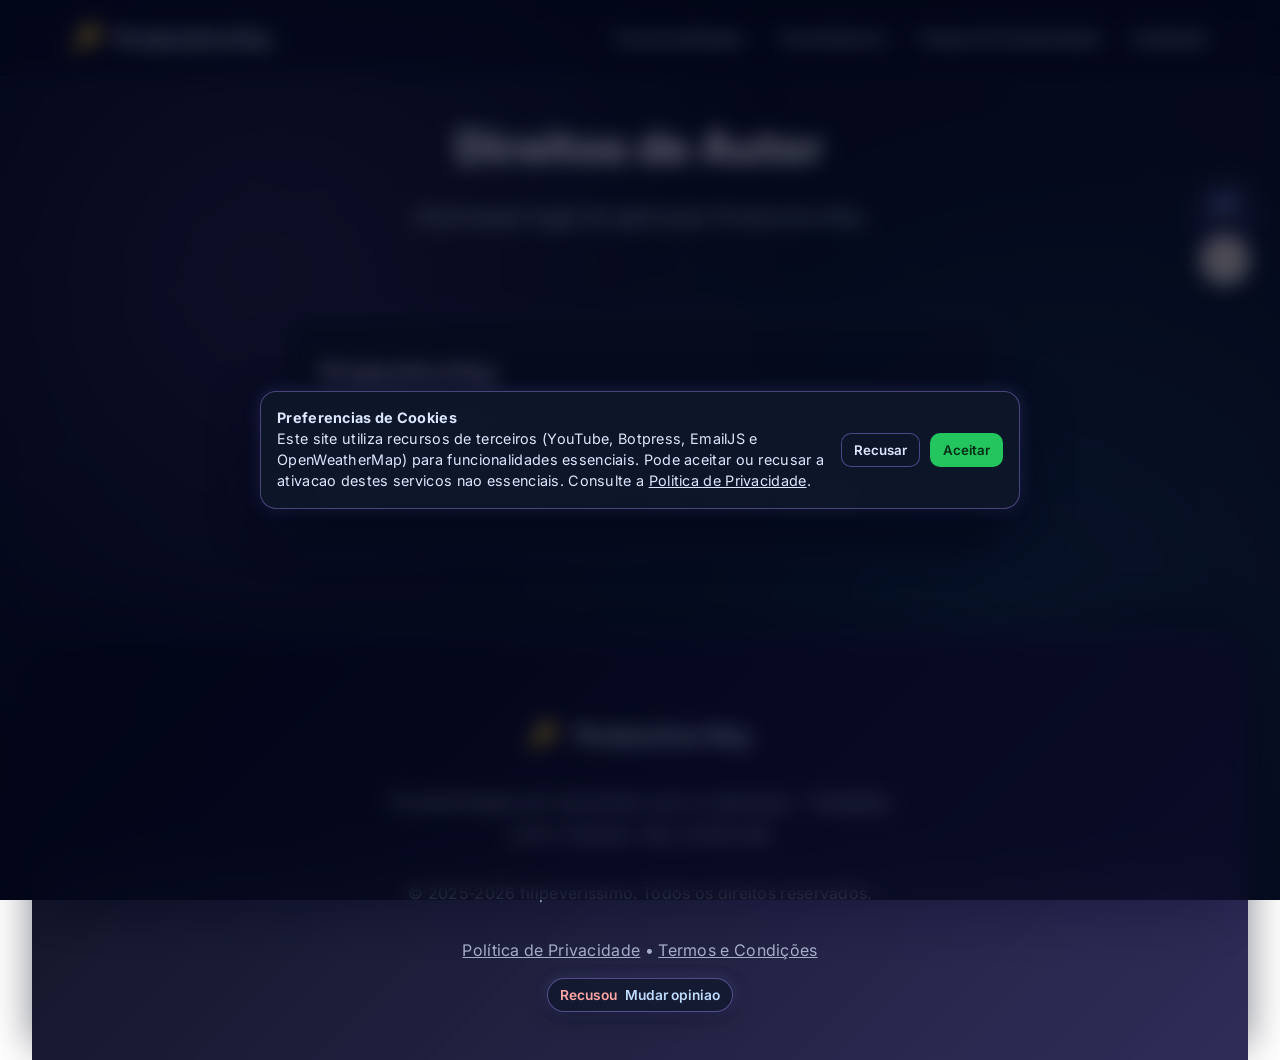
==== commit 592381e1: "Add files via upload" ====
--- a/direitos-autor.html
+++ b/direitos-autor.html
@@ -1,4 +1,3 @@
-<<<<<<< HEAD
 <!DOCTYPE html>
 <html lang="pt-PT">
 <head>
@@ -89,7 +88,7 @@
                     <span class="app-name">Productive Key</span>
                 </div>
                 <p class="footer-tagline">Produtividade em harmonia com a natureza - Trabalhe com o tempo, não contra ele</p>
-                <p class="footer-copyright">&copy; 2025-2026 Filipe Veríssimo. Todos os direitos reservados.</p>
+                <p class="footer-copyright">&copy; 2025-2026 filipeverissimo. Todos os direitos reservados.</p>
                 <p class="footer-copyright"><a href="politica-privacidade.html">Política de Privacidade</a> • <a href="termos-condicoes.html">Termos e Condições</a></p>
             </div>
         </div>
@@ -106,112 +105,3 @@
     <script src="cookie-consent.js"></script>
 </body>
 </html>
-=======
-<!DOCTYPE html>
-<html lang="pt-PT">
-<head>
-    <meta charset="UTF-8">
-    <meta name="viewport" content="width=device-width, initial-scale=1.0">
-    <title>Direitos de Autor - Productive Key</title>
-    
-    <meta name="description" content="Direitos de Autor da aplicação Productive Key.">
-    <meta name="author" content="Productive Key">
-
-    <link rel="preconnect" href="https://fonts.googleapis.com">
-    <link rel="preconnect" href="https://fonts.gstatic.com" crossorigin>
-    <link href="https://fonts.googleapis.com/css2?family=Inter:wght@300;400;500;600;700&display=swap" rel="stylesheet">
-    
-    <link rel="icon" type="image/x-icon" href="data:image/svg+xml,<svg xmlns='http://www.w3.org/2000/svg' viewBox='0 0 100 100'><text y='.9em' font-size='90'>🔑</text></svg>">
-
-    <link rel="stylesheet" href="Untitled-2.css">
-    <link rel="stylesheet" href="animations.css">
-
-    <style>
-        .legal-page {
-            padding: 7rem 0 5rem;
-        }
-        .legal-card {
-            margin: 2.5rem auto 0;
-            max-width: 720px;
-            background: rgba(255, 255, 255, 0.75);
-            border: 2px solid rgba(59, 130, 246, 0.2);
-            border-radius: 28px;
-            padding: 2.5rem;
-            box-shadow: 0 20px 60px rgba(0, 0, 0, 0.12);
-            backdrop-filter: blur(18px);
-        }
-        .legal-card h2 {
-            margin-bottom: 1rem;
-        }
-        .legal-card p {
-            margin: 0.6rem 0;
-        }
-        .legal-card a {
-            color: inherit;
-            text-decoration: underline;
-        }
-        @media (max-width: 768px) {
-            .legal-page { padding: 6rem 0 4rem; }
-            .legal-card { padding: 2rem; }
-        }
-    </style>
-</head>
-<body>
-    <div class="progress-bar" id="progressBar"></div>
-
-    <header class="header" id="header">
-        <nav class="nav">
-            <a href="html.html" class="nav-brand">
-                <div class="app-icon">🔑</div>
-                <span class="app-name">Productive Key</span>
-            </a>
-            <ul class="nav-links" id="navLinks" role="menu" aria-hidden="true">
-                <li><a href="html.html#features">Funcionalidades</a></li>
-                <li><a href="html.html#download">Transferência</a></li>
-                <li><a href="html.html#weather">Tempo & Produtividade</a></li>
-                <li><a href="html.html#review">Avaliação</a></li>
-            </ul>
-            <button class="mobile-menu-btn" id="mobileMenuBtn" aria-label="Abrir menu" aria-expanded="false" aria-controls="navLinks">☰</button>
-        </nav>
-    </header>
-
-    <main class="legal-page">
-        <div class="container">
-            <h1 class="section-title">Direitos de Autor</h1>
-            <p class="section-subtitle">Informação legal da aplicação Productive Key</p>
-
-            <div class="legal-card">
-                <h2>Productive Key</h2>
-                <p><strong>Autor:</strong> Filipe Veríssimo</p>
-                <p><strong>Email:</strong> <a href="mailto:filipecostaverissimo@gmail.com">filipecostaverissimo@gmail.com</a></p>
-                <p><strong>Direitos:</strong> &copy; 2025-2026 Filipe Veríssimo. Todos os direitos reservados.</p>
-            </div>
-        </div>
-    </main>
-
-    <footer class="footer">
-        <div class="container">
-            <div class="footer-content">
-                <div class="footer-brand">
-                    <div class="app-icon">🔑</div>
-                    <span class="app-name">Productive Key</span>
-                </div>
-                <p class="footer-tagline">Produtividade em harmonia com a natureza - Trabalhe com o tempo, não contra ele</p>
-                <p class="footer-copyright">&copy; 2025-2026 filipeverissimo. Todos os direitos reservados.</p>
-                <p class="footer-copyright"><a href="politica-privacidade.html">Política de Privacidade</a> • <a href="termos-condicoes.html">Termos e Condições</a></p>
-            </div>
-        </div>
-    </footer>
-
-    <script src="darkMode.js"></script>
-    <script src="notifications.js"></script>
-    <script src="weather.js"></script>
-    <script src="rating.js"></script>
-    <script src="email.js"></script>
-    <script src="feedback.js"></script>
-    <script src="scrollAnimations.js"></script>
-    <script src="main.js"></script>
-    <script src="cookie-consent.js"></script>
-</body>
-</html>
->>>>>>> 45bf764cc3ef9c6910a2db17f971766eaa5ffeef
--- a/Untitled-2.css
+++ b/Untitled-2.css
@@ -1,3961 +1,3 @@
-<<<<<<< HEAD
-/* Reset e Variáveis Melhoradas */
-* {
-    margin: 0;
-    padding: 0;
-    box-sizing: border-box;
-}
-
-:root {
-    /* Cores Light Mode */
-    --primary-blue: #2563eb;
-    --primary-dark: #1e40af;
-    --primary-light: #dbeafe;
-    --accent-emerald: #10b981;
-    --accent-amber: #f59e0b;
-    --accent-purple: #8b5cf6;
-    --text-dark: #1e293b;
-    --text-light: #64748b;
-    --background: linear-gradient(135deg, #ffffff 0%, #f8fbff 25%, #faf8ff 50%, #fff8fa 75%, #ffffff 100%);
-    --card-bg: rgba(255, 255, 255, 0.88);
-    --glass-bg: rgba(255, 255, 255, 0.85);
-    --white: #ffffff;
-    --gradient: linear-gradient(135deg, #2563eb 0%, #8b5cf6 100%);
-    --blue-gradient: linear-gradient(135deg, #3b82f6, #2563eb);
-    --weather-gradient: linear-gradient(135deg, #4facfe 0%, #00f2fe 100%);
-    --success-gradient: linear-gradient(135deg, #10b981 0%, #34d399 100%);
-    --glass-shadow: 0 8px 32px rgba(20, 50, 120, 0.12);
-    --glass-shadow-lg: 0 15px 50px rgba(20, 50, 120, 0.16);
-    --glass-shadow-sm: 0 2px 8px rgba(20, 50, 120, 0.08);
-    --shadow: var(--glass-shadow);
-    --shadow-lg: var(--glass-shadow-lg);
-    --shadow-sm: var(--glass-shadow-sm);
-    
-    /* Variáveis para Dark Mode */
-    --dm-text-dark: #f1f5f9;
-    --dm-text-light: #cbd5e1;
-    --dm-background: linear-gradient(135deg, #0f172a 0%, #1a1f3a 25%, #1f1a35 50%, #2a1f2a 75%, #0f172a 100%);
-    --dm-card-bg: rgba(30, 41, 59, 0.75);
-    --dm-border: rgba(148, 163, 184, 0.2);
-    --dm-shadow: 0 8px 32px rgba(0, 0, 0, 0.3);
-    --dm-shadow-lg: 0 15px 50px rgba(0, 0, 0, 0.4);
-}
-
-/* Dark Mode */
-[data-theme="dark"] {
-    --text-dark: var(--dm-text-dark);
-    --text-light: var(--dm-text-light);
-    --background: var(--dm-background);
-    --card-bg: var(--dm-card-bg);
-    --white: #1e293b;
-    --shadow: 0 8px 32px rgba(0, 0, 0, 0.25);
-    --shadow-lg: 0 15px 50px rgba(0, 0, 0, 0.32);
-}
-
-/* Dark Mode - Enhanced Card Styling */
-[data-theme="dark"] {
-    --text-dark: var(--dm-text-dark);
-    --text-light: var(--dm-text-light);
-    --background: linear-gradient(-45deg, #0f172a, #1a1f3a, #1f1a35, #2a1f2a, #0f172a);
-    --card-bg: var(--dm-card-bg);
-    --white: #1e293b;
-    --shadow: 0 8px 32px rgba(0, 0, 0, 0.25);
-    --shadow-lg: 0 15px 50px rgba(0, 0, 0, 0.32);
-}
-
-[data-theme="dark"] body {
-    background: linear-gradient(-45deg, #0f172a, #1a1f3a, #1f1a35, #2a1f2a, #0f172a);
-    background-size: 400% 400%;
-    animation: gradientShift 15s ease infinite;
-}
-
-[data-theme="dark"] .stat-card,
-[data-theme="dark"] .feature-card,
-[data-theme="dark"] .download-card,
-[data-theme="dark"] .review-form,
-[data-theme="dark"] .step,
-[data-theme="dark"] .app-mockup {
-    background: rgba(30, 41, 59, 0.8) !important;
-    border-color: rgba(100, 150, 200, 0.2) !important;
-}
-
-[data-theme="dark"] .form-group input,
-[data-theme="dark"] .form-group textarea,
-[data-theme="dark"] .form-group select {
-    background: rgba(30, 41, 59, 0.7) !important;
-    border-color: rgba(100, 150, 200, 0.25) !important;
-    color: var(--dm-text-dark) !important;
-}
-
-[data-theme="dark"] .btn-primary {
-    background: rgba(37, 99, 235, 0.85) !important;
-    color: white !important;
-    border-color: rgba(100, 150, 200, 0.3) !important;
-}
-
-[data-theme="dark"] .btn-secondary {
-    background: rgba(60, 100, 180, 0.3) !important;
-    border-color: rgba(100, 150, 200, 0.4) !important;
-}
-
-html {
-    scroll-behavior: smooth;
-}
-
-body {
-    font-family: 'Inter', sans-serif;
-    line-height: 1.6;
-    color: var(--text-dark);
-    background: linear-gradient(135deg, #ffffff 0%, #f5f9ff 25%, #faf5ff 50%, #fff5fa 75%, #ffffff 100%);
-    background-size: 400% 400%;
-    background-attachment: fixed;
-    overflow-x: hidden;
-    transition: all 0.3s ease;
-    letter-spacing: 0.3px;
-    animation: gradientShift 20s ease infinite;
-}
-
-/* Theme Toggle Button com glass */
-.theme-toggle {
-    position: fixed;
-    top: 120px;
-    right: 30px;
-    width: 50px;
-    height: 50px;
-    background: rgba(255, 255, 255, 0.75);
-    backdrop-filter: blur(12px);
-    -webkit-backdrop-filter: blur(12px);
-    border: 1.5px solid rgba(150, 170, 210, 0.35);
-    border-radius: 50%;
-    cursor: pointer;
-    display: flex;
-    align-items: center;
-    justify-content: center;
-    font-size: 1.3rem;
-    z-index: 1200;
-    box-shadow: var(--glass-shadow-sm);
-    transition: all 0.3s ease;
-}
-
-.theme-toggle:hover {
-    transform: scale(1.1);
-    box-shadow: var(--shadow-lg);
-}
-
-/* Botão Easter Egg - Tema Espacial */
-.space-toggle {
-    position: fixed;
-    top: 180px;
-    right: 30px;
-    width: 50px;
-    height: 50px;
-    background: rgba(255, 255, 255, 0.75);
-    backdrop-filter: blur(12px);
-    -webkit-backdrop-filter: blur(12px);
-    border: 1.5px solid rgba(150, 170, 210, 0.35);
-    border-radius: 50%;
-    cursor: pointer;
-    display: flex;
-    align-items: center;
-    justify-content: center;
-    font-size: 1.3rem;
-    z-index: 1200;
-    box-shadow: var(--glass-shadow-sm);
-    opacity: 1;
-    transition: all 0.3s ease;
-}
-
-.space-toggle:hover {
-    transform: scale(1.1);
-    box-shadow: var(--shadow-lg);
-}
-
-.purple-toggle {
-    position: fixed;
-    top: 235px;
-    right: 30px;
-    width: 50px;
-    height: 50px;
-    background: rgba(255, 255, 255, 0.75);
-    backdrop-filter: blur(12px);
-    -webkit-backdrop-filter: blur(12px);
-    border: 1.5px solid rgba(150, 170, 210, 0.35);
-    border-radius: 50%;
-    cursor: pointer;
-    display: flex;
-    align-items: center;
-    justify-content: center;
-    font-size: 1.3rem;
-    z-index: 1200;
-    box-shadow: var(--glass-shadow-sm);
-    opacity: 1;
-    transition: all 0.3s ease;
-}
-
-.purple-toggle:hover {
-    transform: scale(1.1);
-    box-shadow: var(--shadow-lg);
-}
-
-[data-purple-theme="on"] .purple-toggle {
-    background: linear-gradient(180deg, rgba(126, 185, 255, 0.95) 0%, rgba(61, 125, 229, 0.95) 100%);
-    border-color: rgba(206, 231, 255, 0.75);
-    box-shadow: 0 10px 28px rgba(31, 86, 182, 0.45);
-    opacity: 1;
-}
-
-[data-purple-theme="on"] {
-    --text-dark: #0f2b57;
-    --text-light: #19407b;
-    --primary-blue: #2f6fd6;
-    --primary-dark: #1e4f9f;
-    --gradient: linear-gradient(135deg, #8ec8ff 0%, #4f8ee8 55%, #2f6fd6 100%);
-    --card-bg: rgba(255, 255, 255, 0.56);
-    --glass-bg: rgba(216, 236, 255, 0.5);
-    --shadow: 0 10px 30px rgba(24, 71, 145, 0.28);
-    --shadow-lg: 0 18px 52px rgba(24, 71, 145, 0.35);
-}
-
-/* Tema Windows XP com transparência */
-[data-purple-theme="on"] body,
-[data-purple-theme="on"] button,
-[data-purple-theme="on"] input,
-[data-purple-theme="on"] select,
-[data-purple-theme="on"] textarea {
-    font-family: Tahoma, Verdana, Arial, sans-serif;
-}
-
-[data-purple-theme="on"] body {
-    color: var(--text-dark);
-    background:
-        radial-gradient(circle at 15% 20%, rgba(255, 255, 255, 0.42) 0%, transparent 42%),
-        radial-gradient(circle at 82% 76%, rgba(183, 221, 255, 0.35) 0%, transparent 38%),
-        linear-gradient(140deg, #1d58ad 0%, #3f83e2 42%, #67b1ff 72%, #5a97ea 100%);
-    background-size: 220px 220px, 260px 260px, 300% 300%;
-    background-attachment: fixed;
-    animation: purpleDrift 34s ease-in-out infinite;
-}
-
-[data-purple-theme="on"] body::before,
-[data-purple-theme="on"] body::after {
-    content: '';
-    position: fixed;
-    inset: 0;
-    pointer-events: none;
-    z-index: -1;
-}
-
-[data-purple-theme="on"] body::before {
-    background:
-        radial-gradient(circle at 20% 30%, rgba(255, 255, 255, 0.24) 0%, transparent 50%),
-        radial-gradient(circle at 78% 65%, rgba(225, 241, 255, 0.2) 0%, transparent 45%);
-    animation: auroraFlow 26s ease-in-out infinite;
-}
-
-[data-purple-theme="on"] body::after {
-    background:
-        radial-gradient(circle at 22% 36%, rgba(255, 255, 255, 0.24) 0 1px, transparent 2px),
-        radial-gradient(circle at 76% 30%, rgba(233, 245, 255, 0.2) 0 1px, transparent 2px),
-        radial-gradient(circle at 64% 72%, rgba(214, 233, 255, 0.18) 0 1px, transparent 2px);
-    background-size: 300px 300px, 340px 340px, 320px 320px;
-    animation: twinkleShift 60s linear infinite;
-    opacity: 0.5;
-}
-
-[data-purple-theme="on"] .header {
-    background: linear-gradient(180deg, rgba(152, 206, 255, 0.92) 0%, rgba(62, 126, 230, 0.95) 100%);
-    border-top: 1px solid rgba(255, 255, 255, 0.9);
-    border-bottom: 1px solid rgba(26, 78, 163, 0.88);
-    box-shadow: inset 0 1px 0 rgba(255, 255, 255, 0.65), inset 0 -1px 0 rgba(22, 67, 143, 0.6);
-}
-
-[data-purple-theme="on"] .header.scrolled {
-    background: linear-gradient(180deg, rgba(118, 184, 255, 0.96) 0%, rgba(47, 110, 214, 0.98) 100%);
-    box-shadow: 0 8px 22px rgba(19, 63, 132, 0.35), inset 0 1px 0 rgba(255, 255, 255, 0.45);
-}
-
-[data-purple-theme="on"] .nav-brand,
-[data-purple-theme="on"] .nav-links a,
-[data-purple-theme="on"] .mobile-menu-btn,
-[data-purple-theme="on"] .section-title,
-[data-purple-theme="on"] .section-subtitle,
-[data-purple-theme="on"] .hero-description,
-[data-purple-theme="on"] .feature-card p,
-[data-purple-theme="on"] .step-content p,
-[data-purple-theme="on"] .footer,
-[data-purple-theme="on"] .footer a,
-[data-purple-theme="on"] .footer-tagline,
-[data-purple-theme="on"] .footer-copyright {
-    color: #eef6ff !important;
-}
-
-[data-purple-theme="on"] .nav-links a::after {
-    background: linear-gradient(90deg, #9cd1ff, #2f6fd6);
-}
-
-[data-purple-theme="on"] h1,
-[data-purple-theme="on"] h2,
-[data-purple-theme="on"] h3,
-[data-purple-theme="on"] h4,
-[data-purple-theme="on"] .hero-title,
-[data-purple-theme="on"] .feature-card h3,
-[data-purple-theme="on"] .download-card h3,
-[data-purple-theme="on"] .review-form h3,
-[data-purple-theme="on"] .instructions h4,
-[data-purple-theme="on"] .beta-notice h3 {
-    color: #f3f9ff !important;
-}
-
-[data-purple-theme="on"] p,
-[data-purple-theme="on"] li,
-[data-purple-theme="on"] label,
-[data-purple-theme="on"] .section-subtitle,
-[data-purple-theme="on"] .instructions li,
-[data-purple-theme="on"] .beta-notice p {
-    color: #dbeeff !important;
-}
-
-[data-purple-theme="on"] .hero {
-    background:
-        linear-gradient(180deg, rgba(222, 240, 255, 0.26) 0%, rgba(222, 240, 255, 0.08) 18%, transparent 32%),
-        linear-gradient(135deg, rgba(41, 102, 193, 0.9) 0%, rgba(72, 141, 230, 0.92) 52%, rgba(125, 188, 255, 0.88) 100%);
-}
-
-[data-purple-theme="on"] .hero-title {
-    background: linear-gradient(135deg, #ffffff 0%, #e4f2ff 45%, #bfe0ff 100%);
-    -webkit-background-clip: text;
-    background-clip: text;
-}
-
-[data-purple-theme="on"] .video-demo-section {
-    background:
-        radial-gradient(circle at 16% 22%, rgba(233, 245, 255, 0.28) 0%, transparent 46%),
-        radial-gradient(circle at 82% 74%, rgba(207, 231, 255, 0.2) 0%, transparent 42%),
-        linear-gradient(135deg, #2f6fd6 0%, #4f8ee8 55%, #70b8ff 100%);
-}
-
-[data-purple-theme="on"] .video-demo-section .section-title,
-[data-purple-theme="on"] .video-demo-section .section-subtitle {
-    color: #f1f8ff !important;
-}
-
-[data-purple-theme="on"] .video-wrapper iframe {
-    box-shadow: 0 16px 38px rgba(20, 70, 145, 0.34), 0 0 20px rgba(125, 188, 255, 0.22);
-    border: 1px solid rgba(207, 231, 255, 0.55);
-}
-
-[data-purple-theme="on"] .feature-card,
-[data-purple-theme="on"] .download-card,
-[data-purple-theme="on"] .review-form,
-[data-purple-theme="on"] .step,
-[data-purple-theme="on"] .app-mockup,
-[data-purple-theme="on"] .weather-details,
-[data-purple-theme="on"] .legal-card,
-[data-purple-theme="on"] .instructions,
-[data-purple-theme="on"] .cookie-consent-banner {
-    background: linear-gradient(180deg, rgba(245, 252, 255, 0.68) 0%, rgba(222, 240, 255, 0.58) 48%, rgba(184, 219, 255, 0.52) 100%) !important;
-    border: 1px solid rgba(113, 171, 241, 0.75) !important;
-    box-shadow:
-        inset 1px 1px 0 rgba(255, 255, 255, 0.9),
-        inset -1px -1px 0 rgba(84, 141, 217, 0.5),
-        0 8px 20px rgba(24, 71, 145, 0.26) !important;
-    border-radius: 10px !important;
-    backdrop-filter: blur(9px);
-    -webkit-backdrop-filter: blur(9px);
-}
-
-[data-purple-theme="on"] .download-card .instructions {
-    background:
-        linear-gradient(180deg, rgba(255, 255, 255, 0.84) 0%, rgba(233, 246, 255, 0.76) 52%, rgba(205, 229, 255, 0.68) 100%) !important;
-    border: 1px solid rgba(125, 182, 245, 0.82) !important;
-    border-left: 4px solid rgba(47, 111, 214, 0.95) !important;
-    box-shadow:
-        inset 0 1px 0 rgba(255, 255, 255, 0.95),
-        inset 0 -1px 0 rgba(96, 153, 227, 0.35),
-        0 10px 24px rgba(24, 71, 145, 0.22) !important;
-    backdrop-filter: blur(12px);
-    -webkit-backdrop-filter: blur(12px);
-}
-
-[data-purple-theme="on"] .download-card .instructions h4 {
-    color: #0f3f86 !important;
-}
-
-[data-purple-theme="on"] .download-card .instructions li {
-    color: #1b4d99 !important;
-}
-
-[data-purple-theme="on"] .download-card .instructions strong {
-    color: #0b3471 !important;
-}
-
-[data-purple-theme="on"] .form-group input,
-[data-purple-theme="on"] .form-group textarea,
-[data-purple-theme="on"] .form-group select {
-    background: rgba(255, 255, 255, 0.72) !important;
-    color: #154083 !important;
-    border: 1px solid rgba(113, 171, 241, 0.8) !important;
-    box-shadow: inset 1px 1px 0 rgba(255, 255, 255, 0.88), inset -1px -1px 0 rgba(125, 188, 255, 0.38) !important;
-}
-
-[data-purple-theme="on"] .form-group input:focus,
-[data-purple-theme="on"] .form-group textarea:focus,
-[data-purple-theme="on"] .form-group select:focus {
-    border-color: rgba(47, 111, 214, 0.95) !important;
-    box-shadow: 0 0 0 2px rgba(172, 213, 255, 0.65) !important;
-}
-
-[data-purple-theme="on"] .btn-primary,
-[data-purple-theme="on"] .download-btn {
-    background: linear-gradient(180deg, #f2f9ff 0%, #cfe8ff 7%, #4e8fe9 52%, #2f6fd6 100%);
-    color: #ffffff !important;
-    border: 1px solid rgba(47, 111, 214, 0.85) !important;
-    box-shadow:
-        inset 1px 1px 0 rgba(255, 255, 255, 0.75),
-        inset -1px -1px 0 rgba(33, 87, 179, 0.75),
-        0 4px 10px rgba(33, 87, 179, 0.3) !important;
-}
-
-[data-purple-theme="on"] .btn-secondary {
-    background: linear-gradient(180deg, rgba(255, 255, 255, 0.85) 0%, rgba(220, 240, 255, 0.72) 100%);
-    color: #1b4d99 !important;
-    border: 1px solid rgba(113, 171, 241, 0.85) !important;
-    box-shadow: inset 1px 1px 0 rgba(255, 255, 255, 0.72), inset -1px -1px 0 rgba(90, 148, 225, 0.45) !important;
-}
-
-[data-purple-theme="on"] .btn:active,
-[data-purple-theme="on"] .download-btn:active {
-    transform: translateY(1px);
-    box-shadow: inset -1px -1px 0 rgba(255, 255, 255, 0.45), inset 1px 1px 0 rgba(33, 87, 179, 0.75) !important;
-}
-
-[data-purple-theme="on"] .progress-bar {
-    background: linear-gradient(90deg, #dff0ff, #8ec8ff, #4f8ee8, #2f6fd6);
-}
-
-[data-purple-theme="on"] .beta-notice {
-    background: linear-gradient(180deg, rgba(215, 236, 255, 0.25) 0%, rgba(84, 144, 220, 0.42) 100%);
-    border-top: 1px solid rgba(255, 255, 255, 0.55);
-    border-bottom: 1px solid rgba(47, 111, 214, 0.72);
-}
-
-[data-purple-theme="on"] .beta-badge {
-    background: linear-gradient(180deg, #ffffff 0%, #d8ecff 8%, #7eb9ff 60%, #4f8ee8 100%);
-    color: #0d3e88;
-    border: 1px solid rgba(47, 111, 214, 0.78);
-    box-shadow: inset 1px 1px 0 rgba(255, 255, 255, 0.72), inset -1px -1px 0 rgba(47, 111, 214, 0.45), 0 6px 16px rgba(47, 111, 214, 0.24);
-}
-
-[data-purple-theme="on"] .beta-playstore-btn {
-    background: linear-gradient(180deg, #ffffff 0%, #d8ecff 10%, #7eb9ff 65%, #4f8ee8 100%);
-    color: #0d3e88;
-    border: 1px solid rgba(47, 111, 214, 0.78);
-    box-shadow: inset 1px 1px 0 rgba(255, 255, 255, 0.72), inset -1px -1px 0 rgba(47, 111, 214, 0.45), 0 8px 20px rgba(47, 111, 214, 0.24);
-}
-
-[data-purple-theme="on"] .about-card {
-    background: linear-gradient(180deg, rgba(245, 252, 255, 0.78) 0%, rgba(222, 240, 255, 0.68) 60%, rgba(190, 220, 255, 0.62) 100%);
-    border-color: rgba(113, 171, 241, 0.75);
-    box-shadow: 0 10px 26px rgba(24, 71, 145, 0.24);
-}
-
-[data-purple-theme="on"] .about-info h3 {
-    color: #0f3f86;
-}
-
-[data-purple-theme="on"] .about-info p {
-    color: #1b4d99;
-}
-
-[data-purple-theme="on"] .footer {
-    background: linear-gradient(135deg, rgba(37, 93, 183, 0.82) 0%, rgba(61, 125, 229, 0.8) 100%) !important;
-    border-top-color: rgba(214, 234, 255, 0.4) !important;
-    backdrop-filter: blur(10px);
-    -webkit-backdrop-filter: blur(10px);
-}
-
-[data-space-theme="on"] .space-toggle {
-    background: rgba(30, 41, 59, 0.9);
-    border-color: rgba(192, 132, 252, 0.45);
-    box-shadow: 0 10px 28px rgba(139, 92, 246, 0.35);
-    opacity: 1;
-}
-
-[data-space-theme="on"] {
-    --text-dark: #e2e8f0;
-    --text-light: #94a3b8;
-    --primary-blue: #818cf8;
-    --primary-dark: #6366f1;
-    --gradient: linear-gradient(135deg, #7c3aed 0%, #2563eb 55%, #06b6d4 100%);
-    --card-bg: rgba(15, 23, 42, 0.78);
-    --glass-bg: rgba(30, 41, 59, 0.68);
-    --shadow: 0 10px 34px rgba(2, 6, 23, 0.45);
-    --shadow-lg: 0 18px 55px rgba(2, 6, 23, 0.55);
-}
-
-[data-space-theme="on"] body {
-    color: var(--text-dark);
-    background:
-        radial-gradient(circle at 12% 18%, rgba(165, 180, 252, 0.45) 0 1px, transparent 2px),
-        radial-gradient(circle at 24% 76%, rgba(125, 211, 252, 0.36) 0 1px, transparent 2px),
-        radial-gradient(circle at 73% 23%, rgba(196, 181, 253, 0.4) 0 1px, transparent 2px),
-        radial-gradient(circle at 84% 62%, rgba(147, 197, 253, 0.32) 0 1px, transparent 2px),
-        linear-gradient(125deg, #020617 0%, #0f172a 28%, #312e81 64%, #581c87 100%);
-    background-size: 220px 220px, 260px 260px, 240px 240px, 300px 300px, 360% 360%;
-    background-attachment: fixed;
-    will-change: background-position;
-    animation: spaceDrift 70s linear infinite;
-}
-
-[data-space-theme="on"] body::before {
-    content: '';
-    position: fixed;
-    inset: 0;
-    pointer-events: none;
-    z-index: -1;
-    background:
-        radial-gradient(circle at 20% 30%, rgba(167, 139, 250, 0.16) 0%, transparent 46%),
-        radial-gradient(circle at 78% 68%, rgba(56, 189, 248, 0.14) 0%, transparent 44%);
-    animation: auroraFlow 30s ease-in-out infinite;
-}
-
-[data-space-theme="on"] body::after {
-    content: '';
-    position: fixed;
-    inset: 0;
-    pointer-events: none;
-    z-index: -1;
-    background:
-        radial-gradient(circle at 18% 32%, rgba(191, 219, 254, 0.18) 0 1px, transparent 2px),
-        radial-gradient(circle at 74% 26%, rgba(196, 181, 253, 0.15) 0 1px, transparent 2px),
-        radial-gradient(circle at 66% 74%, rgba(125, 211, 252, 0.14) 0 1px, transparent 2px);
-    background-size: 260px 260px, 320px 320px, 300px 300px;
-    animation: twinkleShift 70s linear infinite;
-    opacity: 0.5;
-}
-
-[data-space-theme="on"] .theme-toggle {
-    background: rgba(15, 23, 42, 0.9);
-    border-color: rgba(196, 181, 253, 0.55);
-    box-shadow: 0 10px 30px rgba(76, 29, 149, 0.45);
-}
-
-[data-space-theme="on"] .header {
-    background: rgba(2, 6, 23, 0.45);
-    border-bottom: 1px solid rgba(129, 140, 248, 0.25);
-}
-
-[data-space-theme="on"] .header.scrolled {
-    background: rgba(2, 6, 23, 0.88);
-    box-shadow: 0 10px 30px rgba(2, 6, 23, 0.45);
-}
-
-[data-space-theme="on"] .nav-brand,
-[data-space-theme="on"] .nav-links a,
-[data-space-theme="on"] .mobile-menu-btn,
-[data-space-theme="on"] .footer,
-[data-space-theme="on"] .footer a,
-[data-space-theme="on"] .section-title,
-[data-space-theme="on"] .section-subtitle,
-[data-space-theme="on"] .hero-description,
-[data-space-theme="on"] .feature-card p,
-[data-space-theme="on"] .step-content p,
-[data-space-theme="on"] .footer-tagline,
-[data-space-theme="on"] .footer-copyright {
-    color: #dbe7ff !important;
-}
-
-[data-space-theme="on"] h1,
-[data-space-theme="on"] h2,
-[data-space-theme="on"] h3,
-[data-space-theme="on"] h4,
-[data-space-theme="on"] .section-title,
-[data-space-theme="on"] .hero-title,
-[data-space-theme="on"] .step-content h3,
-[data-space-theme="on"] .instructions h4,
-[data-space-theme="on"] .beta-notice h3 {
-    color: #eef2ff !important;
-}
-
-[data-space-theme="on"] p,
-[data-space-theme="on"] li,
-[data-space-theme="on"] label,
-[data-space-theme="on"] .section-subtitle,
-[data-space-theme="on"] .hero-description,
-[data-space-theme="on"] .instructions li,
-[data-space-theme="on"] .beta-notice p {
-    color: #d6e4ff !important;
-}
-
-[data-space-theme="on"] .cookie-consent-text {
-    color: #dbe7ff !important;
-}
-
-[data-space-theme="on"] .nav-links a::after {
-    background: linear-gradient(90deg, #a78bfa, #60a5fa);
-}
-
-[data-space-theme="on"] .hero {
-    background: linear-gradient(135deg, rgba(30, 64, 175, 0.72) 0%, rgba(109, 40, 217, 0.78) 48%, rgba(15, 23, 42, 0.95) 100%);
-    box-shadow: inset 0 -48px 90px rgba(2, 6, 23, 0.3);
-}
-
-[data-space-theme="on"] .hero::before {
-    background:
-    radial-gradient(circle at 30% 35%, rgba(196, 181, 253, 0.2) 0%, transparent 52%),
-    radial-gradient(circle at 75% 65%, rgba(56, 189, 248, 0.18) 0%, transparent 50%);
-}
-
-[data-space-theme="on"] .hero-title {
-    background: linear-gradient(135deg, #ddd6fe 0%, #c4b5fd 45%, #93c5fd 100%);
-    -webkit-background-clip: text;
-    background-clip: text;
-}
-
-[data-space-theme="on"] .feature-card,
-[data-space-theme="on"] .download-card,
-[data-space-theme="on"] .review-form,
-[data-space-theme="on"] .step,
-[data-space-theme="on"] .app-mockup,
-[data-space-theme="on"] .weather-details,
-[data-space-theme="on"] .legal-card,
-[data-space-theme="on"] .cookie-consent-banner {
-    background: rgba(15, 23, 42, 0.76) !important;
-    border: 1.5px solid rgba(167, 139, 250, 0.35) !important;
-    box-shadow: 0 10px 28px rgba(2, 6, 23, 0.42), 0 0 16px rgba(129, 140, 248, 0.18) !important;
-    backdrop-filter: blur(8px) !important;
-    -webkit-backdrop-filter: blur(8px) !important;
-}
-
-[data-space-theme="on"] .feature-card h3,
-[data-space-theme="on"] .review-form h3,
-[data-space-theme="on"] .step-content h3,
-[data-space-theme="on"] .download-card h3,
-[data-space-theme="on"] .legal-card h2,
-[data-space-theme="on"] .legal-card strong {
-    color: #ddd6fe !important;
-}
-
-[data-space-theme="on"] .form-group input,
-[data-space-theme="on"] .form-group textarea,
-[data-space-theme="on"] .form-group select {
-    background: rgba(15, 23, 42, 0.65) !important;
-    color: #e2e8f0 !important;
-    border-color: rgba(129, 140, 248, 0.35) !important;
-}
-
-[data-space-theme="on"] .form-group input:focus,
-[data-space-theme="on"] .form-group textarea:focus,
-[data-space-theme="on"] .form-group select:focus {
-    border-color: rgba(192, 132, 252, 0.85) !important;
-    box-shadow: 0 0 0 4px rgba(167, 139, 250, 0.2) !important;
-}
-
-[data-space-theme="on"] .btn-primary,
-[data-space-theme="on"] .download-btn {
-    background: linear-gradient(135deg, #7c3aed 0%, #2563eb 100%);
-    color: #e0e7ff !important;
-    border: 1px solid rgba(196, 181, 253, 0.4) !important;
-    box-shadow: 0 10px 26px rgba(76, 29, 149, 0.4);
-}
-
-[data-space-theme="on"] .btn-secondary {
-    background: rgba(15, 23, 42, 0.45);
-    color: #c7d2fe !important;
-    border: 1.5px solid rgba(129, 140, 248, 0.5) !important;
-}
-
-[data-space-theme="on"] .btn:hover,
-[data-space-theme="on"] .download-btn:hover {
-    box-shadow: 0 12px 30px rgba(76, 29, 149, 0.5);
-}
-
-[data-space-theme="on"] .iphone-container:hover,
-[data-space-theme="on"] .app-mockup:hover {
-    box-shadow: 0 16px 38px rgba(2, 6, 23, 0.5), 0 0 22px rgba(129, 140, 248, 0.24) !important;
-}
-
-[data-space-theme="on"] .progress-bar {
-    background: linear-gradient(90deg, #a78bfa, #38bdf8, #22d3ee);
-}
-
-[data-space-theme="on"] .notification {
-    background: rgba(15, 23, 42, 0.9) !important;
-    border-color: rgba(129, 140, 248, 0.45) !important;
-    color: #c7d2fe !important;
-}
-
-[data-space-theme="on"] .beta-notice {
-    background: linear-gradient(135deg, rgba(76, 29, 149, 0.35) 0%, rgba(30, 64, 175, 0.28) 100%);
-    border-top: 2px solid rgba(167, 139, 250, 0.38);
-    border-bottom: 2px solid rgba(125, 211, 252, 0.32);
-}
-
-[data-space-theme="on"] .beta-badge {
-    background: linear-gradient(135deg, #a78bfa 0%, #38bdf8 100%);
-    color: #0b1020;
-    box-shadow: 0 8px 20px rgba(56, 189, 248, 0.28);
-}
-
-[data-space-theme="on"] .beta-playstore-btn {
-    background: linear-gradient(135deg, #7c3aed 0%, #2563eb 100%);
-    color: #eef2ff;
-    border: 1px solid rgba(129, 140, 248, 0.45);
-    box-shadow: 0 10px 24px rgba(2, 6, 23, 0.36), 0 0 14px rgba(129, 140, 248, 0.2);
-}
-
-[data-space-theme="on"] .about-card {
-    background: rgba(15, 23, 42, 0.78);
-    border-color: rgba(167, 139, 250, 0.35);
-    box-shadow: 0 10px 26px rgba(2, 6, 23, 0.4), 0 0 14px rgba(129, 140, 248, 0.16);
-}
-
-[data-space-theme="on"] .about-info h3 {
-    color: #eef2ff;
-}
-
-[data-space-theme="on"] .about-info p {
-    color: #d6e4ff;
-}
-
-[data-space-theme="on"] .about-info a {
-    color: #93c5fd;
-}
-
-[data-space-theme="on"] .beta-notice p {
-    max-width: 720px;
-}
-
-[data-space-theme="on"] .footer {
-    background: linear-gradient(135deg, rgba(2, 6, 23, 0.95) 0%, rgba(30, 27, 75, 0.92) 100%) !important;
-    border-top: 2px solid rgba(129, 140, 248, 0.28) !important;
-    box-shadow: 0 -14px 40px rgba(2, 6, 23, 0.5) !important;
-}
-
-[data-space-theme="on"] .hero::after,
-[data-space-theme="on"] .feature-card::before,
-[data-space-theme="on"] .feature-card::after,
-[data-space-theme="on"] .weather-details::before,
-[data-space-theme="on"] .step::before,
-[data-space-theme="on"] .video-demo-section::before,
-[data-space-theme="on"] .video-demo-section::after,
-[data-space-theme="on"] .features::before,
-[data-space-theme="on"] .features::after {
-    animation: none !important;
-}
-
-[data-space-theme="on"] .app-icon,
-[data-space-theme="on"] .temperature,
-[data-space-theme="on"] .condition,
-[data-space-theme="on"] .btn-download {
-    animation-duration: 8s !important;
-}
-
-@media (max-width: 768px) {
-    [data-space-theme="on"] body {
-        background-attachment: scroll;
-        animation: gradientShift 40s ease infinite;
-    }
-}
-
-@media (prefers-reduced-motion: reduce) {
-    [data-purple-theme="on"] body {
-        animation: none !important;
-    }
-
-    [data-purple-theme="on"] body::before,
-    [data-purple-theme="on"] body::after {
-        display: none;
-    }
-
-    [data-space-theme="on"] body {
-        animation: none !important;
-    }
-
-    [data-space-theme="on"] body::before,
-    [data-space-theme="on"] body::after {
-        display: none;
-    }
-}
-
-.container {
-    max-width: 1200px;
-    margin: 0 auto;
-    padding: 0 2rem;
-}
-
-/* Animações Otimizadas */
-@keyframes fadeInUp {
-    from {
-        opacity: 0;
-        transform: translateY(30px);
-    }
-    to {
-        opacity: 1;
-        transform: translateY(0);
-    }
-}
-
-@keyframes elasticBounce {
-    0% {
-        opacity: 0;
-        transform: translateY(40px) rotateZ(-3deg) scale(0.95);
-    }
-    60% {
-        opacity: 1;
-        transform: translateY(-8px) rotateZ(1deg) scale(1.08);
-    }
-    80% {
-        transform: translateY(-3px) rotateZ(-0.5deg) scale(0.98);
-    }
-    100% {
-        opacity: 1;
-        transform: translateY(0) rotateZ(0) scale(1);
-    }
-}
-
-@keyframes fadeIn {
-    from { opacity: 0; }
-    to { opacity: 1; }
-}
-
-@keyframes slideInLeft {
-    from {
-        opacity: 0;
-        transform: translateX(-30px);
-    }
-    to {
-        opacity: 1;
-        transform: translateX(0);
-    }
-}
-
-@keyframes slideInRight {
-    from {
-        opacity: 0;
-        transform: translateX(30px);
-    }
-    to {
-        opacity: 1;
-        transform: translateX(0);
-    }
-}
-
-@keyframes float {
-    0%, 100% { transform: translateY(0px); }
-    50% { transform: translateY(-10px); }
-}
-
-@keyframes pulse {
-    0%, 100% { transform: scale(1); }
-    50% { transform: scale(1.05); }
-}
-
-@keyframes gradientShift {
-    0% { background-position: 0% 50%; }
-    50% { background-position: 100% 50%; }
-    100% { background-position: 0% 50%; }
-}
-
-@keyframes spaceDrift {
-    0% { background-position: 0 0, 0 0, 0 0, 0 0, 0% 50%; }
-    100% { background-position: 260px 180px, -220px 240px, 300px -160px, -280px -220px, 100% 50%; }
-}
-
-@keyframes purpleDrift {
-    0% { background-position: 0 0, 0 0, 0% 50%; }
-    50% { background-position: 160px -120px, -140px 130px, 100% 50%; }
-    100% { background-position: 0 0, 0 0, 0% 50%; }
-}
-
-@keyframes auroraFlow {
-    0%, 100% { transform: translate3d(0, 0, 0) scale(1); opacity: 0.55; }
-    50% { transform: translate3d(0, -8px, 0) scale(1.04); opacity: 0.85; }
-}
-
-@keyframes twinkleShift {
-    0% { background-position: 0 0, 0 0, 0 0; opacity: 0.45; }
-    50% { background-position: 120px -80px, -110px 90px, 80px 70px; opacity: 0.7; }
-    100% { background-position: 240px -160px, -220px 180px, 160px 140px; opacity: 0.45; }
-}
-
-@keyframes blobFloat {
-    0%, 100% { transform: translate(0px, 0px) scale(1); }
-    25% { transform: translate(20px, -20px) scale(1.05); }
-    50% { transform: translate(-30px, 20px) scale(0.95); }
-    75% { transform: translate(10px, 30px) scale(1.02); }
-}
-
-@keyframes blobFloat2 {
-    0%, 100% { transform: translate(0px, 0px) scale(1); }
-    25% { transform: translate(-25px, 15px) scale(0.98); }
-    50% { transform: translate(15px, -30px) scale(1.05); }
-    75% { transform: translate(-10px, -15px) scale(1.01); }
-}
-
-@keyframes shimmer {
-    0% { transform: translateX(-100%); }
-    100% { transform: translateX(100%); }
-}
-
-@keyframes glassGlow {
-    0%, 100% { box-shadow: 0 8px 32px rgba(37, 99, 235, 0.15), inset 0 0 20px rgba(255,255,255,0.1); }
-    50% { box-shadow: 0 12px 40px rgba(37, 99, 235, 0.25), inset 0 0 30px rgba(255,255,255,0.15); }
-}
-
-/* Header com glassmorphism */
-.header {
-    background: transparent;
-    backdrop-filter: blur(10px);
-    -webkit-backdrop-filter: blur(10px);
-    border-bottom: 1px solid rgba(200, 210, 230, 0.2);
-    box-shadow: none;
-    position: fixed;
-    width: 100%;
-    top: 0;
-    z-index: 1000;
-    transition: all 0.3s ease;
-}
-
-[data-theme="dark"] .header {
-    background: transparent;
-    backdrop-filter: blur(10px);
-    -webkit-backdrop-filter: blur(10px);
-    border-bottom: 1px solid rgba(148, 163, 184, 0.1);
-}
-
-.header.scrolled {
-    background: rgba(255, 255, 255, 0.92);
-    box-shadow: 0 10px 40px rgba(20, 50, 120, 0.15);
-}
-
-[data-theme="dark"] .header.scrolled {
-    background: rgba(15, 23, 42, 0.92);
-    box-shadow: 0 10px 40px rgba(0, 0, 0, 0.35);
-}
-
-.nav {
-    display: flex;
-    justify-content: space-between;
-    align-items: center;
-    padding: 1.2rem 2rem;
-    max-width: 1200px;
-    margin: 0 auto;
-}
-
-.nav-brand {
-    display: flex;
-    align-items: center;
-    gap: 0.8rem;
-    font-weight: 700;
-    font-size: 1.3rem;
-    color: var(--primary-blue);
-    text-decoration: none;
-}
-
-.app-icon {
-    font-size: 1.5rem;
-    animation: float 3s ease-in-out infinite;
-}
-
-.nav-links {
-    display: flex;
-    list-style: none;
-    gap: 2rem;
-}
-
-.nav-links a {
-    text-decoration: none;
-    color: var(--text-dark);
-    font-weight: 500;
-    transition: all 0.3s ease;
-    position: relative;
-    padding: 0.5rem 0;
-}
-
-[data-theme="dark"] .nav-links a {
-    color: var(--dm-text-dark);
-}
-
-.nav-links a::after {
-    content: '';
-    position: absolute;
-    bottom: 0;
-    left: 0;
-    width: 0;
-    height: 2px;
-    background: var(--primary-blue);
-    transition: width 0.3s ease;
-}
-
-.nav-links a:hover::after {
-    width: 100%;
-}
-
-.nav-links a:hover {
-    color: var(--primary-blue);
-}
-
-.mobile-menu-btn {
-    display: none;
-    background: none;
-    border: none;
-    font-size: 1.5rem;
-    cursor: pointer;
-    color: var(--text-dark);
-    z-index: 1001;
-}
-
-/* Hero Section Melhorada */
-.hero {
-    padding: 160px 0 100px;
-    background: linear-gradient(135deg, #4facfe 0%, #00f2fe 50%, #3b82f6 100%);
-    background-size: 400% 400%;
-    animation: gradientShift 15s ease infinite;
-    color: var(--white);
-    margin-top: 0;
-    position: relative;
-    overflow: hidden;
-}
-
-.hero::before {
-    content: '';
-    position: absolute;
-    top: -50%;
-    left: -50%;
-    width: 200%;
-    height: 200%;
-    background: 
-        radial-gradient(circle at 20% 50%, rgba(255,255,255,0.08) 0%, transparent 50%),
-        radial-gradient(circle at 80% 80%, rgba(0,0,0,0.05) 0%, transparent 50%);
-    animation: blobFloat 20s ease-in-out infinite;
-    pointer-events: none;
-}
-
-.hero::after {
-    content: '';
-    position: absolute;
-    top: 0;
-    left: 0;
-    right: 0;
-    bottom: 0;
-    background: url('data:image/svg+xml,<svg xmlns="http://www.w3.org/2000/svg" viewBox="0 0 1000 1000"><polygon fill="rgba(255,255,255,0.05)" points="0,1000 1000,0 1000,1000"/></svg>');
-    background-size: cover;
-    animation: float 6s ease-in-out infinite;
-    pointer-events: none;
-}
-
-.hero-content {
-    display: grid;
-    grid-template-columns: 1fr 1fr;
-    gap: 4rem;
-    align-items: center;
-    position: relative;
-    z-index: 1;
-}
-
-.hero-text {
-    animation: slideInLeft 0.8s ease-out;
-}
-
-.hero-title {
-    font-size: 3.5rem;
-    font-weight: 800;
-    line-height: 1.1;
-    margin-bottom: 1.5rem;
-    background: linear-gradient(135deg, #fff 0%, #e0f2fe 100%);
-    -webkit-background-clip: text;
-    -webkit-text-fill-color: transparent;
-    background-clip: text;
-}
-
-.hero-description {
-    font-size: 1.3rem;
-    margin-bottom: 2.5rem;
-    opacity: 0.95;
-    line-height: 1.6;
-    animation: fadeInUp 0.8s ease-out 0.2s both;
-}
-
-.hero-buttons {
-    display: flex;
-    gap: 1.2rem;
-    flex-wrap: wrap;
-    animation: fadeInUp 0.8s ease-out 0.4s both;
-}
-
-.btn {
-    padding: 16px 32px;
-    border: none;
-    border-radius: 12px;
-    font-size: 1rem;
-    font-weight: 600;
-    cursor: pointer;
-    transition: all 0.3s ease;
-    display: flex;
-    align-items: center;
-    gap: 0.5rem;
-    text-decoration: none;
-    position: relative;
-    overflow: hidden;
-}
-
-.btn::before {
-    content: '';
-    position: absolute;
-    top: 0;
-    left: -100%;
-    width: 100%;
-    height: 100%;
-    background: linear-gradient(90deg, transparent, rgba(255,255,255,0.2), transparent);
-    transition: left 0.5s;
-}
-
-.btn:hover::before {
-    left: 100%;
-}
-
-.btn-primary {
-    background: rgba(255, 255, 255, 0.95);
-    color: var(--primary-blue);
-    box-shadow: 0 8px 32px rgba(37, 99, 235, 0.2), inset 0 0 10px rgba(255,255,255,0.3);
-    backdrop-filter: blur(15px);
-    -webkit-backdrop-filter: blur(15px);
-    border: 1.5px solid rgba(150, 170, 210, 0.4);
-}
-
-.btn-primary:hover {
-    transform: translateY(-2px);
-    box-shadow: 0 12px 40px rgba(37, 99, 235, 0.3), inset 0 0 15px rgba(255,255,255,0.4);
-}
-
-.btn-secondary {
-    background: rgba(255, 255, 255, 0.25);
-    color: var(--white);
-    border: 1.5px solid rgba(255, 255, 255, 0.6);
-    backdrop-filter: blur(15px);
-    -webkit-backdrop-filter: blur(15px);
-    box-shadow: 0 8px 32px rgba(0, 0, 0, 0.15), inset 0 0 10px rgba(255,255,255,0.2);
-}
-
-.btn-secondary:hover {
-    background: var(--white);
-    color: var(--primary-blue);
-    transform: translateY(-2px);
-}
-
-.btn-download {
-    background: var(--accent-emerald);
-    color: white;
-    animation: pulse 2s infinite;
-}
-
-.btn-download:hover {
-    background: #0da271;
-    transform: translateY(-2px);
-    animation: none;
-}
-
-/* App Mockup Melhorado */
-.app-mockup-container {
-    position: relative;
-    animation: slideInRight 0.8s ease-out;
-}
-
-.app-mockup {
-    background: linear-gradient(135deg, rgba(79, 172, 254, 0.98) 0%, rgba(0, 242, 254, 0.98) 100%);
-    backdrop-filter: blur(15px);
-    -webkit-backdrop-filter: blur(15px);
-    border-radius: 44px;
-    padding: 14px;
-    box-shadow: 0 20px 60px rgba(79, 172, 254, 0.35), inset 0 0 40px rgba(255,255,255,0.3);
-    border: 3px solid rgba(255, 255, 255, 0.6);
-    transform-style: preserve-3d;
-    perspective: 1000px;
-    transition: all 0.3s ease;
-}
-
-.app-mockup:hover {
-    transform: translateY(-8px) rotateX(8deg);
-    box-shadow: 0 25px 70px rgba(79, 172, 254, 0.45), inset 0 0 50px rgba(255,255,255,0.4);
-}
-
-.app-screen {
-    background: linear-gradient(135deg, rgba(79, 172, 254, 0.95) 0%, rgba(0, 242, 254, 0.92) 100%);
-    border-radius: 36px;
-    padding: 2.5rem;
-    color: white;
-    min-height: 450px;
-    display: flex;
-    flex-direction: column;
-    position: relative;
-    overflow: hidden;
-    box-shadow: inset 0 2px 15px rgba(0,0,0,0.1), inset 0 0 40px rgba(255,255,255,0.3);
-    backdrop-filter: blur(15px);
-    -webkit-backdrop-filter: blur(15px);
-}
-
-.weather-header {
-    display: flex;
-    justify-content: space-between;
-    align-items: center;
-    margin-bottom: 2rem;
-}
-
-.location {
-    font-weight: 600;
-    font-size: 1.1rem;
-    display: flex;
-    align-items: center;
-    gap: 0.5rem;
-    color: var(--text-dark);
-    background: rgba(79, 172, 254, 0.85);
-    padding: 0.6rem 1.2rem;
-    border-radius: 20px;
-    backdrop-filter: blur(15px);
-    -webkit-backdrop-filter: blur(15px);
-    border: 1.5px solid rgba(200, 255, 255, 0.3);
-    box-shadow: 0 6px 20px rgba(79, 172, 254, 0.2), inset 0 0 10px rgba(255,255,255,0.3);
-    transition: all 0.3s ease;
-    color: white;
-}
-
-.location:hover {
-    box-shadow: 0 8px 28px rgba(79, 172, 254, 0.3), inset 0 0 15px rgba(255,255,255,0.4);
-    transform: scale(1.03);
-}
-
-.current-weather {
-    text-align: center;
-    margin: 2rem 0;
-    flex-grow: 1;
-    display: flex;
-    flex-direction: column;
-    justify-content: center;
-}
-
-.temperature {
-    font-size: 4rem;
-    font-weight: 800;
-    margin-bottom: 0.5rem;
-    text-shadow: 2px 2px 8px rgba(0,0,0,0.2);
-    animation: float 5s ease-in-out infinite;
-    color: white;
-}
-
-.condition {
-    font-size: 1.3rem;
-    opacity: 1;
-    margin-bottom: 1rem;
-    font-weight: 500;
-    animation: fadeInUp 0.8s ease-out;
-    color: rgba(255, 255, 255, 0.95);
-}
-
-.weather-details {
-    margin-top: auto;
-    background: rgba(255, 255, 255, 0.15);
-    border-radius: 20px;
-    padding: 1.8rem;
-    backdrop-filter: blur(20px);
-    -webkit-backdrop-filter: blur(20px);
-    border: 1.5px solid rgba(255, 255, 255, 0.3);
-    box-shadow: 0 8px 32px rgba(0, 0, 0, 0.2), inset 0 0 20px rgba(255,255,255,0.2);
-    transition: all 0.3s ease;
-    position: relative;
-    overflow: hidden;
-}
-
-.weather-details::before {
-    content: '';
-    position: absolute;
-    top: 0;
-    left: -100%;
-    width: 100%;
-    height: 100%;
-    background: linear-gradient(90deg, transparent, rgba(255,255,255,0.3), transparent);
-    animation: shimmer 4s infinite;
-    pointer-events: none;
-}
-
-.weather-details:hover {
-    box-shadow: 0 12px 48px rgba(0, 0, 0, 0.3), inset 0 0 30px rgba(255,255,255,0.3);
-}
-
-.detail-item {
-    display: flex;
-    justify-content: space-between;
-    padding: 0.8rem 0;
-    border-bottom: 1px solid rgba(255, 255, 255, 0.2);
-    position: relative;
-}
-
-.detail-item:last-child {
-    border-bottom: none;
-}
-
-.detail-item .label {
-    font-weight: 500;
-    color: rgba(255, 255, 255, 0.9);
-}
-
-.detail-item .value {
-    font-weight: 600;
-    color: white;
-}
-
-.productivity-score {
-    background: rgba(16, 185, 129, 0.9);
-    padding: 0.8rem 1.5rem;
-    border-radius: 24px;
-    font-size: 0.95rem;
-    font-weight: 700;
-    backdrop-filter: blur(15px);
-    -webkit-backdrop-filter: blur(15px);
-    border: 1.5px solid rgba(200, 255, 220, 0.4);
-    color: white;
-    box-shadow: 0 8px 24px rgba(16, 185, 129, 0.3), inset 0 0 15px rgba(255,255,255,0.2);
-    transition: all 0.3s ease;
-}
-
-.productivity-score:hover {
-    box-shadow: 0 12px 32px rgba(16, 185, 129, 0.4), inset 0 0 20px rgba(255,255,255,0.3);
-    transform: scale(1.05);
-}
-
-/* Statistics Section Nova */
-.statistics {
-    padding: 80px 0;
-    background: transparent;
-    position: relative;
-}
-
-.statistics::before {
-    content: '';
-    position: fixed;
-    top: 50%;
-    left: 10%;
-    width: 300px;
-    height: 300px;
-    background: radial-gradient(circle, rgba(37, 99, 235, 0.04) 0%, transparent 70%);
-    border-radius: 50%;
-    animation: blobFloat 12s ease-in-out infinite;
-    pointer-events: none;
-    z-index: -1;
-}
-
-.statistics::after {
-    content: '';
-    position: fixed;
-    top: 55%;
-    right: 10%;
-    width: 300px;
-    height: 300px;
-    background: radial-gradient(circle, rgba(139, 92, 246, 0.03) 0%, transparent 70%);
-    border-radius: 50%;
-    animation: blobFloat2 14s ease-in-out infinite;
-    pointer-events: none;
-    z-index: -1;
-}
-
-.stats-grid {
-    display: grid;
-    grid-template-columns: repeat(auto-fit, minmax(250px, 1fr));
-    gap: 2rem;
-    margin-top: 3rem;
-}
-
-.stat-card {
-    text-align: center;
-    padding: 3rem 2rem;
-    background: rgba(255, 255, 255, 0.95);
-    backdrop-filter: blur(40px);
-    -webkit-backdrop-filter: blur(40px);
-    border-radius: 32px;
-    box-shadow: 0 15px 60px rgba(20, 50, 120, 0.25), inset 0 0 40px rgba(255,255,255,0.5);
-    transition: all 0.3s cubic-bezier(0.34, 1.56, 0.64, 1);
-    border: 2.5px solid rgba(200, 210, 230, 0.6);
-    position: relative;
-    overflow: hidden;
-}
-
-.stat-card::after {
-    content: '';
-    position: absolute;
-    top: 0;
-    left: -100%;
-    width: 100%;
-    height: 100%;
-    background: linear-gradient(90deg, transparent, rgba(255,255,255,0.6), transparent);
-    animation: shimmer 4s infinite;
-}
-
-.stat-card:hover {
-    transform: translateY(-12px) scale(1.02);
-    box-shadow: 0 25px 80px rgba(37, 99, 235, 0.35), inset 0 0 50px rgba(255,255,255,0.6);
-}
-
-.stat-number {
-    font-size: 3rem;
-    font-weight: 800;
-    color: var(--primary-blue);
-    margin-bottom: 0.5rem;
-}
-
-.stat-label {
-    font-size: 1.1rem;
-    color: var(--text-light);
-    font-weight: 500;
-}
-
-/* Features Section Melhorada */
-.features {
-    padding: 100px 0;
-    background: transparent;
-    position: relative;
-}
-
-.features::before {
-    content: '';
-    position: fixed;
-    top: 35%;
-    right: 5%;
-    width: 400px;
-    height: 400px;
-    background: radial-gradient(circle, rgba(79, 172, 254, 0.04) 0%, transparent 70%);
-    border-radius: 50%;
-    animation: blobFloat 15s ease-in-out infinite;
-    pointer-events: none;
-    z-index: -1;
-}
-
-.features::after {
-    content: '';
-    position: fixed;
-    top: 50%;
-    left: 8%;
-    width: 350px;
-    height: 350px;
-    background: radial-gradient(circle, rgba(139, 92, 246, 0.03) 0%, transparent 70%);
-    border-radius: 50%;
-    animation: blobFloat2 18s ease-in-out infinite;
-    pointer-events: none;
-    z-index: -1;
-}
-
-.section-title {
-    text-align: center;
-    font-size: 2.8rem;
-    font-weight: 800;
-    margin-bottom: 1rem;
-    color: var(--text-dark);
-}
-
-.section-subtitle {
-    text-align: center;
-    font-size: 1.3rem;
-    color: var(--text-light);
-    margin-bottom: 5rem;
-    max-width: 700px;
-    margin-left: auto;
-    margin-right: auto;
-    line-height: 1.6;
-}
-
-.features-grid {
-    display: grid;
-    grid-template-columns: repeat(auto-fit, minmax(350px, 1fr));
-    gap: 2.5rem;
-}
-
-.feature-card {
-    background: rgba(255, 255, 255, 0.95);
-    backdrop-filter: blur(40px);
-    -webkit-backdrop-filter: blur(40px);
-    padding: 3.5rem 3rem;
-    border-radius: 32px;
-    text-align: center;
-    box-shadow: 0 15px 60px rgba(20, 50, 120, 0.25), inset 0 0 40px rgba(255,255,255,0.5);
-    transition: all 0.4s cubic-bezier(0.34, 1.56, 0.64, 1);
-    border: 2.5px solid rgba(200, 210, 230, 0.6);
-    opacity: 0;
-    transform: translateY(40px) rotateZ(-3deg) scale(0.95);
-    position: relative;
-    overflow: hidden;
-}
-
-.feature-card::before {
-    content: '';
-    position: absolute;
-    top: 0;
-    left: -100%;
-    width: 100%;
-    height: 100%;
-    background: linear-gradient(90deg, transparent, rgba(255,255,255,0.6), transparent);
-    animation: shimmer 4s infinite;
-}
-
-.feature-card::after {
-    content: '';
-    position: absolute;
-    top: -3px;
-    left: 0;
-    right: 0;
-    height: 5px;
-    background: var(--gradient);
-    transform: scaleX(0);
-    transition: transform 0.3s ease;
-    z-index: 10;
-}
-
-.feature-card:hover::after {
-    transform: scaleX(1);
-}
-
-.feature-card.visible {
-    opacity: 1;
-    transform: translateY(0) rotateZ(0);
-}
-
-/* Scroll Animate Visibility com delays em cascata */
-.features-grid .feature-card.scroll-animate.show {
-    opacity: 1 !important;
-    transform: translateY(0) rotateZ(0) scale(1) !important;
-    animation: elasticBounce 0.9s cubic-bezier(0.34, 1.56, 0.64, 1) forwards !important;
-}
-
-.features-grid .feature-card.scroll-animate:nth-child(1).show {
-    animation-delay: 0.1s !important;
-}
-
-.features-grid .feature-card.scroll-animate:nth-child(2).show {
-    animation-delay: 0.2s !important;
-}
-
-.features-grid .feature-card.scroll-animate:nth-child(3).show {
-    animation-delay: 0.3s !important;
-}
-
-.features-grid .feature-card.scroll-animate:nth-child(4).show {
-    animation-delay: 0.4s !important;
-}
-
-.features-grid .feature-card.scroll-animate:nth-child(5).show {
-    animation-delay: 0.5s !important;
-}
-
-.features-grid .feature-card.scroll-animate:nth-child(6).show {
-    animation-delay: 0.6s !important;
-}
-
-.section-title.scroll-animate.show,
-.section-subtitle.scroll-animate.show {
-    opacity: 1 !important;
-    animation: fadeInUp 0.8s ease-out forwards !important;
-}
-
-.feature-card.show {
-    opacity: 1;
-    transform: translateY(0) rotateZ(0) scale(1);
-    animation: elasticBounce 0.9s cubic-bezier(0.34, 1.56, 0.64, 1) forwards;
-}
-
-.feature-card:hover {
-    transform: translateY(-20px) scale(1.05) rotateZ(1deg);
-    box-shadow: 
-        0 30px 100px rgba(37, 99, 235, 0.45),
-        inset 0 0 50px rgba(255,255,255,0.6),
-        0 0 40px rgba(59, 130, 246, 0.2);
-}
-
-.feature-icon {
-    font-size: 4rem;
-    margin-bottom: 2rem;
-    animation: float 4s ease-in-out infinite;
-    display: inline-block;
-    transition: all 0.4s cubic-bezier(0.34, 1.56, 0.64, 1);
-}
-
-.feature-card:hover .feature-icon {
-    transform: scale(1.2) rotateZ(360deg);
-    animation: float 2s ease-in-out infinite;
-}
-
-.feature-card h3 {
-    font-size: 1.5rem;
-    margin-bottom: 1.2rem;
-    color: var(--text-dark);
-    font-weight: 700;
-    transition: color 0.3s ease;
-}
-
-.feature-card:hover h3 {
-    color: #3b82f6;
-}
-
-.feature-card p {
-    color: var(--text-light);
-    line-height: 1.7;
-    font-size: 1.05rem;
-    transition: color 0.3s ease;
-}
-
-.feature-card:hover p {
-    color: var(--text-dark);
-}
-
-/* Video Demo Section */
-.video-demo-section {
-    padding: 140px 20px;
-    background:
-        radial-gradient(circle at 15% 25%, rgba(59, 130, 246, 0.12) 0%, transparent 45%),
-        radial-gradient(circle at 85% 70%, rgba(139, 92, 246, 0.1) 0%, transparent 42%),
-        linear-gradient(135deg, #edf6ff 0%, #f3f0ff 52%, #f8f4ff 100%);
-    text-align: center;
-    position: relative;
-    overflow: hidden;
-}
-
-[data-space-theme="on"] .video-demo-section {
-    background:
-        radial-gradient(circle at 12% 20%, rgba(56, 189, 248, 0.18) 0%, transparent 45%),
-        radial-gradient(circle at 84% 72%, rgba(167, 139, 250, 0.22) 0%, transparent 42%),
-        linear-gradient(135deg, #0b1120 0%, #1e1b4b 52%, #312e81 100%);
-}
-
-.video-demo-section::before {
-    content: '';
-    position: absolute;
-    top: -50%;
-    right: -10%;
-    width: 500px;
-    height: 500px;
-    background: radial-gradient(circle, rgba(37, 99, 235, 0.08) 0%, transparent 70%);
-    border-radius: 50%;
-    animation: blobFloat 20s ease-in-out infinite;
-    z-index: 1;
-}
-
-.video-demo-section::after {
-    content: '';
-    position: absolute;
-    bottom: -30%;
-    left: -5%;
-    width: 400px;
-    height: 400px;
-    background: radial-gradient(circle, rgba(139, 92, 246, 0.08) 0%, transparent 70%);
-    border-radius: 50%;
-    animation: blobFloat 25s ease-in-out infinite reverse;
-    z-index: 1;
-}
-
-[data-space-theme="on"] .video-demo-section::before {
-    background: radial-gradient(circle, rgba(56, 189, 248, 0.2) 0%, transparent 72%);
-}
-
-[data-space-theme="on"] .video-demo-section::after {
-    background: radial-gradient(circle, rgba(167, 139, 250, 0.22) 0%, transparent 72%);
-}
-
-.video-demo-section .section-title,
-.video-demo-section .section-subtitle {
-    position: relative;
-    z-index: 2;
-}
-
-.video-demo-section .section-subtitle {
-    max-width: 780px;
-    margin-left: auto;
-    margin-right: auto;
-}
-
-[data-space-theme="on"] .video-demo-section .section-title {
-    color: #ddd6fe !important;
-}
-
-[data-space-theme="on"] .video-demo-section .section-subtitle {
-    color: #bfdbfe !important;
-}
-
-.video-wrapper {
-    max-width: 420px;
-    margin: 4rem auto 0;
-    position: relative;
-    z-index: 2;
-    opacity: 1;
-    transform: none;
-    transition: transform 0.6s ease, box-shadow 0.6s ease;
-}
-
-.video-wrapper.scroll-animate.show {
-    opacity: 1 !important;
-    transform: none !important;
-    animation: none !important;
-}
-
-.video-wrapper iframe {
-    width: 100%;
-    max-width: 100%;
-    aspect-ratio: 16 / 9;
-    height: auto;
-    border: 0;
-    border-radius: 18px;
-    display: block;
-    box-shadow: 0 16px 40px rgba(2, 6, 23, 0.28);
-}
-
-/* iPhone Preview com overlay de play */
-.iphone-preview-clickable {
-    position: relative;
-    width: 100%;
-    max-width: 420px;
-    margin: 0 auto;
-    cursor: pointer;
-    display: inline-block;
-    overflow: hidden;
-    border-radius: 20px;
-    transition: all 0.4s cubic-bezier(0.34, 1.56, 0.64, 1);
-}
-
-.iphone-preview-image {
-    width: 100%;
-    height: auto;
-    display: block;
-    transition: transform 0.4s ease, filter 0.4s ease;
-    border-radius: 20px;
-}
-
-.iphone-preview-clickable:hover {
-    box-shadow: 0 25px 80px rgba(37, 99, 235, 0.35), 0 0 40px rgba(59, 130, 246, 0.2);
-}
-
-.iphone-preview-clickable:hover .iphone-preview-image {
-    transform: scale(1.08);
-    filter: brightness(0.85);
-}
-
-.play-button-overlay {
-    position: absolute;
-    inset: 0;
-    display: flex;
-    align-items: center;
-    justify-content: center;
-    background: rgba(0, 0, 0, 0.4);
-    opacity: 0;
-    transition: opacity 0.3s ease;
-    border-radius: 20px;
-}
-
-.iphone-preview-clickable:hover .play-button-overlay {
-    opacity: 1;
-}
-
-.play-button {
-    width: 80px;
-    height: 80px;
-    background: rgba(255, 255, 255, 0.95);
-    border-radius: 50%;
-    display: flex;
-    align-items: center;
-    justify-content: center;
-    font-size: 2.5rem;
-    color: var(--primary-blue);
-    box-shadow: 0 12px 40px rgba(0, 0, 0, 0.4), 0 0 30px rgba(59, 130, 246, 0.3);
-    animation: pulse 2s infinite;
-    font-weight: bold;
-    transition: all 0.3s cubic-bezier(0.34, 1.56, 0.64, 1);
-}
-
-.iphone-preview-clickable:hover .play-button {
-    transform: scale(1.15);
-    box-shadow: 0 20px 60px rgba(0, 0, 0, 0.5), 0 0 40px rgba(59, 130, 246, 0.5);
-}
-
-/* iPhone Emulator Container */
-.iphone-emulator {
-    position: relative;
-    width: 280px;
-    margin: 0 auto;
-    background: #000;
-    border-radius: 40px;
-    padding: 10px;
-    box-shadow: 0 30px 90px rgba(37, 99, 235, 0.3), 
-                0 15px 40px rgba(20, 50, 120, 0.2),
-                inset 0 0 40px rgba(255, 255, 255, 0.05);
-    border: 8px solid #1a1a1a;
-    aspect-ratio: 9 / 19.5;
-    overflow: visible;
-    animation: slideUp 0.8s ease-out;
-    transition: transform 0.5s ease, box-shadow 0.5s ease;
-}
-
-.iphone-emulator:hover {
-    transform: translateY(-8px);
-    box-shadow: 0 40px 110px rgba(37, 99, 235, 0.4), 
-                0 20px 50px rgba(20, 50, 120, 0.25),
-                inset 0 0 40px rgba(255, 255, 255, 0.08);
-}
-
-/* iPhone Notch com Face ID */
-.iphone-notch {
-    position: absolute;
-    top: 6px;
-    left: 50%;
-    transform: translateX(-50%);
-    width: 140px;
-    height: 24px;
-    background: #000;
-    border-radius: 0 0 20px 20px;
-    z-index: 15;
-    display: flex;
-    align-items: center;
-    justify-content: center;
-}
-
-/* Câmara do iPhone */
-.iphone-camera {
-    width: 10px;
-    height: 10px;
-    background: #333;
-    border-radius: 50%;
-    box-shadow: inset 0 0 3px rgba(0, 0, 0, 0.8), 0 1px 2px rgba(0, 0, 0, 0.5);
-    position: relative;
-}
-
-.iphone-camera::after {
-    content: '';
-    position: absolute;
-    width: 6px;
-    height: 6px;
-    background: radial-gradient(circle at 30% 30%, rgba(100, 100, 100, 0.3), rgba(0, 0, 0, 0.8));
-    border-radius: 50%;
-    top: 2px;
-    left: 2px;
-}
-
-/* iPhone Screen Container */
-.iphone-screen {
-    width: 100%;
-    height: 100%;
-    border-radius: 34px;
-    overflow: hidden;
-    background: #fff;
-    position: relative;
-    margin-top: 2px;
-}
-
-[data-theme="dark"] .iphone-screen {
-    background: #1a1a1a;
-}
-
-/* Botão App na parte inferior do iPhone */
-.app-button {
-    position: absolute;
-    bottom: 8px;
-    left: 50%;
-    transform: translateX(-50%);
-    width: 40px;
-    height: 40px;
-    border-radius: 8px;
-    background: linear-gradient(135deg, #2563eb 0%, #1e40af 100%);
-    color: white;
-    border: none;
-    font-weight: 700;
-    font-size: 0.9rem;
-    cursor: pointer;
-    z-index: 12;
-    box-shadow: 0 4px 12px rgba(37, 99, 235, 0.3);
-    transition: all 0.3s ease;
-}
-
-.app-button:hover {
-    transform: translateX(-50%) scale(1.1);
-    box-shadow: 0 6px 16px rgba(37, 99, 235, 0.5);
-}
-
-.app-button:active {
-    transform: translateX(-50%) scale(0.95);
-}
-
-.video-container {
-    width: 100%;
-    height: 100%;
-    display: flex;
-    align-items: center;
-    justify-content: center;
-    background: #000;
-}
-
-.demo-video {
-    width: 100%;
-    height: 100%;
-    display: block;
-    object-fit: contain;
-    background: #000;
-}
-
-.demo-video::-webkit-media-controls-panel {
-    background-color: rgba(0, 0, 0, 0.6);
-}
-
-[data-theme="dark"] .video-container {
-    box-shadow: none;
-    border-color: transparent;
-}
-
-.video-caption {
-    margin-top: 2rem;
-    font-size: 1.05rem;
-    color: var(--text-light);
-    font-weight: 500;
-    letter-spacing: 0.3px;
-    position: relative;
-    z-index: 2;
-    max-width: 600px;
-    margin-left: auto;
-    margin-right: auto;
-}
-
-/* Play Button Large */
-.play-button-large {
-    display: flex;
-    align-items: center;
-    justify-content: center;
-    width: 180px;
-    height: 180px;
-    margin: 0 auto;
-    position: relative;
-    transition: all 0.3s ease;
-}
-
-.play-button-large:hover {
-    transform: scale(1.1);
-}
-
-    /* Spotify mini player */
-    .spotify-mini-player {
-        position: fixed;
-        right: 18px;
-        bottom: 18px;
-        z-index: 2100;
-        display: flex;
-        flex-direction: column;
-        align-items: flex-end;
-        gap: 10px;
-    }
-
-    .spotify-mini-toggle {
-        width: 52px;
-        height: 52px;
-        border: 1.5px solid rgba(255, 255, 255, 0.45);
-        border-radius: 50%;
-        background: linear-gradient(135deg, #1db954 0%, #159647 100%);
-        color: #ffffff;
-        display: flex;
-        align-items: center;
-        justify-content: center;
-        cursor: pointer;
-        box-shadow: 0 10px 26px rgba(0, 0, 0, 0.28);
-        transition: transform 0.2s ease, box-shadow 0.2s ease;
-    }
-
-    .spotify-mini-toggle:hover {
-        transform: scale(1.08);
-        box-shadow: 0 14px 30px rgba(0, 0, 0, 0.35);
-    }
-
-    .spotify-mini-icon {
-        font-size: 1.35rem;
-        line-height: 1;
-        font-weight: 700;
-    }
-
-    .spotify-mini-panel {
-        width: min(340px, 90vw);
-        border-radius: 12px;
-        overflow: hidden;
-        box-shadow: 0 12px 32px rgba(0, 0, 0, 0.24);
-        backdrop-filter: blur(6px);
-        -webkit-backdrop-filter: blur(6px);
-        transform: translateY(8px);
-        opacity: 0;
-        visibility: hidden;
-        pointer-events: none;
-        transition: opacity 0.2s ease, transform 0.2s ease, visibility 0.2s ease;
-    }
-
-    .spotify-mini-player.open .spotify-mini-panel {
-        transform: translateY(0);
-        opacity: 1;
-        visibility: visible;
-        pointer-events: auto;
-    }
-
-    .spotify-mini-panel iframe {
-        display: block;
-    }
-
-    [data-purple-theme="on"] .spotify-mini-panel {
-        box-shadow: 0 14px 34px rgba(24, 71, 145, 0.3);
-    }
-
-    [data-space-theme="on"] .spotify-mini-panel {
-        box-shadow: 0 14px 34px rgba(2, 6, 23, 0.5), 0 0 16px rgba(129, 140, 248, 0.2);
-    }
-
-    @media (max-width: 768px) {
-        .spotify-mini-player {
-            right: 10px;
-            bottom: 10px;
-        }
-
-        .spotify-mini-panel {
-            width: min(320px, calc(100vw - 20px));
-        }
-    }
-
-.play-button-circle {
-    width: 140px;
-    height: 140px;
-    background: linear-gradient(135deg, var(--primary-blue) 0%, var(--accent-purple) 100%);
-    border-radius: 50%;
-    display: flex;
-    align-items: center;
-    justify-content: center;
-    font-size: 4rem;
-    color: white;
-    box-shadow: 0 20px 60px rgba(37, 99, 235, 0.4), 0 0 40px rgba(139, 92, 246, 0.3);
-    animation: pulse 2s infinite;
-    transition: all 0.3s cubic-bezier(0.34, 1.56, 0.64, 1);
-}
-
-.play-button-large:hover .play-button-circle {
-    transform: scale(1.15);
-    box-shadow: 0 30px 80px rgba(37, 99, 235, 0.5), 0 0 60px rgba(139, 92, 246, 0.5);
-}
-
-@keyframes pulse {
-    0%, 100% {
-        box-shadow: 0 20px 60px rgba(37, 99, 235, 0.4), 0 0 40px rgba(139, 92, 246, 0.3);
-    }
-    50% {
-        box-shadow: 0 25px 80px rgba(37, 99, 235, 0.6), 0 0 60px rgba(139, 92, 246, 0.5);
-    }
-}
-
-[data-theme="dark"] .video-caption {
-    color: var(--dm-text-light);
-}
-
-/* Animation for video container entry */
-@keyframes slideUp {
-    from {
-        opacity: 0;
-        transform: translateY(50px);
-    }
-    to {
-        opacity: 1;
-        transform: translateY(0);
-    }
-}
-
-/* Download Section Melhorada */
-.download-section {
-    padding: 120px 0;
-    background: var(--gradient);
-    color: var(--white);
-    text-align: center;
-    position: relative;
-    overflow: hidden;
-}
-
-.download-section .section-subtitle {
-    color: rgba(255, 255, 255, 0.96);
-    text-shadow: 0 2px 10px rgba(0, 0, 0, 0.18);
-}
-
-.download-section::before {
-    content: '';
-    position: absolute;
-    top: 0;
-    left: 0;
-    right: 0;
-    bottom: 0;
-    background: url('data:image/svg+xml,<svg xmlns="http://www.w3.org/2000/svg" viewBox="0 0 1000 1000"><polygon fill="rgba(255,255,255,0.05)" points="0,0 1000,1000 0,1000"/></svg>');
-    background-size: cover;
-    z-index: 1;
-}
-
-.download-section::after {
-    content: '';
-    position: fixed;
-    bottom: 20%;
-    left: 15%;
-    width: 350px;
-    height: 350px;
-    background: radial-gradient(circle, rgba(255, 255, 255, 0.06) 0%, transparent 70%);
-    border-radius: 50%;
-    animation: blobFloat 16s ease-in-out infinite;
-    pointer-events: none;
-    z-index: 0;
-}
-
-.download-card {
-    background: rgba(255, 255, 255, 0.95);
-    backdrop-filter: blur(40px);
-    -webkit-backdrop-filter: blur(40px);
-    padding: 4.5rem 3.5rem;
-    border-radius: 36px;
-    box-shadow: 0 20px 70px rgba(20, 50, 120, 0.3), inset 0 0 50px rgba(255,255,255,0.6);
-    max-width: 750px;
-    margin: 0 auto;
-    color: var(--text-dark);
-    position: relative;
-    z-index: 1;
-    transform-style: preserve-3d;
-    border: 2.5px solid rgba(200, 210, 230, 0.6);
-    transition: all 0.3s ease;
-}
-
-.download-card:hover {
-    box-shadow: 0 28px 90px rgba(37, 99, 235, 0.4), inset 0 0 60px rgba(255,255,255,0.7);
-    transform: translateY(-8px) scale(1.01);
-}
-
-.download-icon {
-    font-size: 5rem;
-    margin-bottom: 2rem;
-    animation: pulse 2s infinite;
-}
-
-.download-steps {
-    display: flex;
-    gap: 2rem;
-    margin: 3rem 0;
-    justify-content: center;
-}
-
-.download-step {
-    text-align: center;
-    flex: 1;
-    position: relative;
-}
-
-.download-step::after {
-    content: '';
-    position: absolute;
-    top: 20px;
-    right: -1rem;
-    width: 2rem;
-    height: 2px;
-    background: var(--primary-blue);
-    opacity: 0.3;
-}
-
-.download-step:last-child::after {
-    display: none;
-}
-
-.step-number {
-    background: var(--primary-blue);
-    color: white;
-    width: 50px;
-    height: 50px;
-    border-radius: 50%;
-    display: flex;
-    align-items: center;
-    justify-content: center;
-    margin: 0 auto 1.5rem;
-    font-weight: bold;
-    font-size: 1.2rem;
-    box-shadow: var(--shadow);
-}
-
-.step-description {
-    font-size: 1rem;
-    color: var(--text-light);
-    font-weight: 500;
-}
-
-.download-btn {
-    display: inline-flex;
-    align-items: center;
-    gap: 1rem;
-    padding: 1.5rem 3rem;
-    background: var(--primary-blue);
-    color: white;
-    text-decoration: none;
-    border-radius: 16px;
-    font-weight: 700;
-    font-size: 1.2rem;
-    transition: all 0.3s ease;
-    margin: 2rem 0;
-    box-shadow: var(--shadow-lg);
-    animation: pulse 2s infinite;
-}
-
-.download-btn:hover {
-    background: var(--primary-dark);
-    transform: translateY(-3px);
-    box-shadow: 0 20px 40px rgba(37, 99, 235, 0.3);
-    animation: none;
-}
-
-.playstore-soon {
-    margin: -0.8rem 0 1rem;
-    font-size: 0.98rem;
-    font-weight: 700;
-    color: var(--accent-emerald);
-}
-
-[data-purple-theme="on"] .playstore-soon {
-    color: #0d3e88;
-}
-
-[data-space-theme="on"] .playstore-soon {
-    color: #93c5fd;
-}
-
-.security-badge {
-    display: flex;
-    align-items: center;
-    gap: 0.8rem;
-    justify-content: center;
-    margin-top: 1.5rem;
-    color: var(--accent-emerald);
-    font-size: 1rem;
-    font-weight: 600;
-}
-
-.instructions {
-    background:
-        linear-gradient(135deg, rgba(255, 255, 255, 0.92) 0%, rgba(239, 246, 255, 0.92) 55%, rgba(243, 232, 255, 0.88) 100%);
-    box-shadow: 0 12px 30px rgba(20, 50, 120, 0.12), inset 0 1px 0 rgba(255, 255, 255, 0.65);
-    padding: 2rem;
-    border-radius: 16px;
-    margin-top: 2.5rem;
-    text-align: left;
-    border: 1.5px solid rgba(148, 163, 184, 0.28);
-    border-left: 4px solid var(--primary-blue);
-}
-
-.instructions h4 {
-    margin-bottom: 1.2rem;
-    color: var(--text-dark);
-    font-size: 1.3rem;
-    display: flex;
-    align-items: center;
-    gap: 0.5rem;
-}
-
-.instructions ol {
-    padding-left: 1.5rem;
-}
-
-.instructions li {
-    margin-bottom: 1rem;
-    color: var(--text-light);
-    line-height: 1.6;
-    font-size: 1.05rem;
-}
-
-.instructions strong {
-    color: var(--text-dark);
-}
-
-[data-space-theme="on"] .instructions {
-    background:
-        linear-gradient(135deg, rgba(15, 23, 42, 0.86) 0%, rgba(30, 41, 59, 0.82) 58%, rgba(49, 46, 129, 0.78) 100%);
-    border: 1px solid rgba(129, 140, 248, 0.28);
-    border-left: 4px solid #818cf8;
-    box-shadow: 0 10px 24px rgba(2, 6, 23, 0.34), 0 0 16px rgba(56, 189, 248, 0.14);
-}
-
-[data-space-theme="on"] .instructions h4 {
-    color: #ddd6fe;
-}
-
-[data-space-theme="on"] .instructions li {
-    color: #bfdbfe;
-}
-
-[data-space-theme="on"] .instructions strong {
-    color: #c4b5fd;
-}
-
-/* ========== Beta Notice Section ========== */
-.beta-notice {
-    padding: 60px 0;
-    background: linear-gradient(135deg, rgba(255, 193, 7, 0.1) 0%, rgba(255, 152, 0, 0.1) 100%);
-    border-top: 2px solid rgba(255, 193, 7, 0.3);
-    border-bottom: 2px solid rgba(255, 193, 7, 0.3);
-    text-align: center;
-}
-
-.beta-badge {
-    display: inline-block;
-    background: linear-gradient(135deg, #ffc107 0%, #ff9800 100%);
-    color: #333;
-    padding: 8px 16px;
-    border-radius: 20px;
-    font-size: 0.8rem;
-    font-weight: 700;
-    margin-bottom: 20px;
-    letter-spacing: 1px;
-}
-
-.beta-notice h3 {
-    font-size: 2rem;
-    font-weight: 700;
-    color: #333;
-    margin-bottom: 15px;
-}
-
-.beta-notice p {
-    font-size: 1rem;
-    color: #555;
-    line-height: 1.8;
-    max-width: 600px;
-    margin: 0 auto 30px auto;
-}
-
-/* About Section */
-.about-section {
-    padding: 80px 0;
-}
-
-.about-card {
-    margin: 2rem auto 0;
-    max-width: 780px;
-    padding: 1.5rem;
-    border-radius: 22px;
-    background: rgba(255, 255, 255, 0.86);
-    border: 1px solid rgba(148, 163, 184, 0.3);
-    box-shadow: var(--shadow);
-    display: grid;
-    grid-template-columns: 150px 1fr;
-    gap: 1.2rem;
-    align-items: center;
-}
-
-.about-photo {
-    width: 150px;
-    height: 150px;
-    border-radius: 18px;
-    object-fit: cover;
-    border: 2px solid rgba(37, 99, 235, 0.2);
-}
-
-.about-info h3 {
-    font-size: 1.45rem;
-    margin-bottom: 0.5rem;
-    color: var(--text-dark);
-}
-
-.about-info p {
-    color: var(--text-light);
-    margin: 0.35rem 0;
-}
-
-.about-info a {
-    color: var(--primary-blue);
-    text-decoration: underline;
-}
-
-.instagram-support-link {
-    display: inline-flex;
-    align-items: center;
-    gap: 0.45rem;
-    text-decoration: none;
-    font-weight: 600;
-}
-
-.instagram-support-link::before {
-    content: '📸';
-    font-size: 0.95rem;
-}
-
-.instagram-support-link:hover {
-    text-decoration: underline;
-}
-
-@media (max-width: 768px) {
-    .about-card {
-        grid-template-columns: 1fr;
-        text-align: center;
-    }
-
-    .about-photo {
-        margin: 0 auto;
-    }
-}
-
-.beta-playstore-btn {
-    display: inline-flex;
-    align-items: center;
-    justify-content: center;
-    gap: 0.5rem;
-    padding: 0.95rem 1.5rem;
-    border-radius: 999px;
-    text-decoration: none;
-    font-weight: 700;
-    font-size: 0.98rem;
-    color: #052e16;
-    background: linear-gradient(135deg, #22c55e 0%, #16a34a 100%);
-    border: 1px solid rgba(22, 163, 74, 0.45);
-    box-shadow: 0 10px 24px rgba(22, 163, 74, 0.28);
-    transition: transform 0.2s ease, box-shadow 0.2s ease;
-}
-
-.beta-playstore-btn:hover {
-    transform: translateY(-2px);
-    box-shadow: 0 14px 28px rgba(22, 163, 74, 0.35);
-}
-
-.beta-playstore-btn:active {
-    transform: translateY(0);
-}
-
-/* Feedback Form */
-.beta-feedback-form {
-    margin-top: 30px;
-    display: grid;
-    gap: 12px;
-    max-width: 520px;
-    margin-left: auto;
-    margin-right: auto;
-}
-
-.beta-input {
-    width: 100%;
-    padding: 12px 14px;
-    border-radius: 10px;
-    border: 1px solid rgba(102, 126, 234, 0.35);
-    background: rgba(255, 255, 255, 0.9);
-    font-size: 1rem;
-    color: #333;
-    outline: none;
-    transition: border-color 0.2s ease, box-shadow 0.2s ease;
-}
-
-.beta-input:focus {
-    border-color: rgba(102, 126, 234, 0.8);
-    box-shadow: 0 0 0 3px rgba(102, 126, 234, 0.2);
-}
-
-.beta-textarea {
-    resize: vertical;
-    min-height: 120px;
-}
-
-.feedback-btn {
-    padding: 14px 40px;
-    background: linear-gradient(135deg, #667eea 0%, #764ba2 100%);
-    color: white;
-    border: none;
-    border-radius: 8px;
-    font-size: 1rem;
-    font-weight: 600;
-    cursor: pointer;
-    transition: all 0.3s ease;
-}
-
-.feedback-btn:hover {
-    transform: translateY(-2px);
-    box-shadow: 0 8px 20px rgba(102, 126, 234, 0.3);
-}
-
-.feedback-btn:active {
-    transform: translateY(0);
-}
-
-@media (max-width: 768px) {
-    .beta-notice {
-        padding: 40px 0;
-    }
-
-    .beta-notice h3 {
-        font-size: 1.5rem;
-    }
-
-    .beta-notice p {
-        font-size: 0.95rem;
-    }
-
-    .feedback-btn {
-        padding: 12px 30px;
-        font-size: 0.95rem;
-    }
-}
-.google-login-section {
-    padding: 80px 0;
-    background: linear-gradient(135deg, #4285f4 0%, #1f6bda 100%);
-    position: relative;
-    overflow: hidden;
-}
-
-.google-login-section::before {
-    content: '';
-    position: absolute;
-    top: -50%;
-    right: -10%;
-    width: 500px;
-    height: 500px;
-    background: rgba(255, 255, 255, 0.1);
-    border-radius: 50%;
-}
-
-.google-login-section .section-title {
-    color: white;
-    margin-bottom: 15px;
-    text-align: center;
-}
-
-.google-login-section .section-subtitle {
-    color: rgba(255, 255, 255, 0.8);
-    font-size: 1.1rem;
-    margin-bottom: 50px;
-    text-align: center;
-}
-.weather-integration {
-    padding: 80px 0;
-    background: linear-gradient(135deg, #667eea 0%, #764ba2 100%);
-    position: relative;
-    overflow: hidden;
-}
-
-.weather-integration::before {
-    content: '';
-    position: absolute;
-    top: -50%;
-    right: -10%;
-    width: 500px;
-    height: 500px;
-    background: rgba(255, 255, 255, 0.1);
-    border-radius: 50%;
-}
-
-.weather-integration .section-title {
-    color: white;
-    margin-bottom: 15px;
-    text-align: center;
-}
-
-.weather-integration .section-subtitle {
-    color: rgba(255, 255, 255, 0.8);
-    font-size: 1.1rem;
-    margin-bottom: 50px;
-    text-align: center;
-}
-
-.weather-mockups {
-    display: grid;
-    grid-template-columns: repeat(auto-fit, minmax(300px, 1fr));
-    gap: 40px;
-    justify-items: center;
-}
-
-/* iPhone Container */
-.iphone-container {
-    perspective: 1000px;
-    display: flex;
-    flex-direction: column;
-    align-items: center;
-    gap: 15px;
-}
-
-.iphone-label {
-    text-align: center;
-    color: white;
-    max-width: 280px;
-}
-
-.iphone-label h3 {
-    font-size: 1.1rem;
-    font-weight: 700;
-    margin: 0 0 5px 0;
-    color: white;
-}
-
-.iphone-label p {
-    font-size: 0.85rem;
-    color: rgba(255, 255, 255, 0.8);
-    margin: 0;
-    line-height: 1.4;
-}
-
-.iphone {
-    width: 320px;
-    height: 650px;
-    background: #000;
-    border-radius: 40px;
-    padding: 12px;
-    box-shadow: 
-        0 20px 60px rgba(0, 0, 0, 0.3),
-        inset 0 0 0 1px rgba(255, 255, 255, 0.1);
-    position: relative;
-}
-
-.iphone-notch {
-    position: absolute;
-    top: 12px;
-    left: 50%;
-    transform: translateX(-50%);
-    width: 150px;
-    height: 25px;
-    background: #000;
-    border-radius: 0 0 20px 20px;
-    z-index: 11;
-}
-
-.iphone-screen {
-    width: 100%;
-    height: 100%;
-    background: linear-gradient(180deg, #f5f5f5 0%, #ffffff 100%);
-    border-radius: 32px;
-    overflow: hidden;
-    display: flex;
-    flex-direction: column;
-    position: relative;
-}
-
-.iphone-screenshot {
-    width: 100%;
-    height: 100%;
-    object-fit: cover;
-    display: block;
-}
-
-.iphone-profile {
-    background: linear-gradient(180deg, #f5f5f5 0%, #ffffff 100%);
-}
-
-.iphone-weather {
-    background: linear-gradient(180deg, #4facfe 0%, #00f2fe 100%);
-}
-
-.iphone-agenda {
-    background: linear-gradient(180deg, #e94b7f 0%, #ff6b9d 100%);
-}
-
-/* ===== PROFILE CONTENT ===== */
-.profile-content {
-    flex: 1;
-    padding: 35px 25px;
-    display: flex;
-    flex-direction: column;
-    align-items: center;
-    gap: 20px;
-}
-
-.profile-avatar {
-    width: 100px;
-    height: 100px;
-    border-radius: 50%;
-    overflow: hidden;
-    border: 3px solid #667eea;
-    box-shadow: 0 10px 25px rgba(0, 0, 0, 0.1);
-}
-
-.profile-avatar img {
-    width: 100%;
-    height: 100%;
-    object-fit: cover;
-}
-
-.profile-info {
-    text-align: center;
-}
-
-.profile-name {
-    font-size: 2rem;
-    font-weight: 700;
-    color: #333;
-    margin: 0;
-    letter-spacing: -0.5px;
-}
-
-.profile-email {
-    font-size: 0.9rem;
-    color: #999;
-    margin: 5px 0 0 0;
-}
-
-.logout-btn {
-    background: linear-gradient(135deg, #ffb3d9 0%, #ffd9e8 100%);
-    color: #e94b7f;
-    border: none;
-    padding: 12px 28px;
-    border-radius: 25px;
-    font-size: 0.95rem;
-    font-weight: 600;
-    cursor: pointer;
-    transition: all 0.3s ease;
-    margin-top: 10px;
-}
-
-.logout-btn:active {
-    transform: scale(0.95);
-}
-
-/* ===== WEATHER APP CONTENT ===== */
-.weather-app-content {
-    flex: 1;
-    padding: 15px;
-    display: flex;
-    flex-direction: column;
-    gap: 0;
-    color: white;
-    overflow: hidden;
-    background: linear-gradient(180deg, #5a8ba8 0%, #3d5a6d 100%);
-}
-
-/* Weather Top Bar */
-.weather-top-bar {
-    display: flex;
-    align-items: center;
-    gap: 10px;
-    margin-bottom: 18px;
-}
-
-.back-btn {
-    background: none;
-    border: none;
-    color: white;
-    font-size: 1.3rem;
-    cursor: pointer;
-    padding: 0;
-    min-width: 30px;
-}
-
-.search-bar {
-    flex: 1;
-    background: rgba(255, 255, 255, 0.2);
-    border-radius: 20px;
-    padding: 8px 12px;
-    display: flex;
-    align-items: center;
-    gap: 8px;
-}
-
-.search-icon {
-    font-size: 0.95rem;
-    opacity: 0.8;
-}
-
-.search-bar input {
-    background: none;
-    border: none;
-    color: white;
-    font-size: 0.8rem;
-    outline: none;
-    flex: 1;
-    font-family: inherit;
-}
-
-.search-bar input::placeholder {
-    color: rgba(255, 255, 255, 0.6);
-}
-
-/* Location Display */
-.location-display {
-    text-align: center;
-    margin-bottom: 18px;
-}
-
-.location-display h2 {
-    font-size: 1.5rem;
-    font-weight: 700;
-    letter-spacing: 2px;
-    margin: 0;
-    text-shadow: 0 2px 4px rgba(0, 0, 0, 0.1);
-}
-
-/* Temperature Section */
-.temp-section {
-    text-align: center;
-    margin-bottom: 20px;
-    display: flex;
-    flex-direction: column;
-    align-items: center;
-    gap: 5px;
-}
-
-.temperature-huge {
-    font-size: 4rem;
-    font-weight: 700;
-    line-height: 1;
-    letter-spacing: -2px;
-}
-
-.weather-condition-text {
-    font-size: 0.95rem;
-    opacity: 0.9;
-    font-weight: 400;
-}
-
-/* Weather Details Grid */
-.weather-details-grid {
-    display: grid;
-    grid-template-columns: 1fr 1fr;
-    gap: 12px;
-    margin-top: 5px;
-}
-
-.weather-card {
-    background: rgba(255, 255, 255, 0.15);
-    backdrop-filter: blur(10px);
-    border: 1px solid rgba(255, 255, 255, 0.2);
-    border-radius: 16px;
-    padding: 14px;
-    display: flex;
-    flex-direction: column;
-    align-items: center;
-    gap: 6px;
-    text-align: center;
-}
-
-.card-icon {
-    font-size: 1.6rem;
-}
-
-.card-label {
-    font-size: 0.7rem;
-    opacity: 0.7;
-    letter-spacing: 0.2px;
-    line-height: 1.2;
-}
-
-.card-value {
-    font-size: 1.2rem;
-    font-weight: 700;
-}
-
-/* ===== AGENDA CONTENT ===== */
-.agenda-content {
-    flex: 1;
-    padding: 18px;
-    display: flex;
-    flex-direction: column;
-    gap: 15px;
-    color: white;
-}
-
-.agenda-header {
-    display: flex;
-    justify-content: space-between;
-    align-items: center;
-    padding: 0 5px;
-}
-
-.agenda-title {
-    font-size: 1.6rem;
-    font-weight: 700;
-    margin: 0;
-}
-
-.agenda-controls {
-    display: flex;
-    gap: 12px;
-}
-
-.control-btn {
-    width: 32px;
-    height: 32px;
-    border-radius: 50%;
-    background: rgba(255, 255, 255, 0.2);
-    display: flex;
-    align-items: center;
-    justify-content: center;
-    font-size: 0.9rem;
-    cursor: pointer;
-    transition: all 0.3s ease;
-}
-
-.control-btn:active {
-    background: rgba(255, 255, 255, 0.3);
-}
-
-.events-list {
-    display: flex;
-    flex-direction: column;
-    gap: 12px;
-}
-
-.event-card {
-    background: rgba(255, 255, 255, 0.2);
-    backdrop-filter: blur(10px);
-    padding: 15px;
-    border-radius: 15px;
-    display: flex;
-    gap: 12px;
-    align-items: flex-start;
-}
-
-.event-icon {
-    font-size: 1.8rem;
-    flex-shrink: 0;
-}
-
-.event-details {
-    display: flex;
-    flex-direction: column;
-    gap: 3px;
-}
-
-.event-title {
-    font-size: 1.05rem;
-    font-weight: 600;
-    display: block;
-}
-
-.event-date {
-    font-size: 0.85rem;
-    opacity: 0.85;
-    display: block;
-}
-
-.event-type {
-    font-size: 0.8rem;
-    opacity: 0.7;
-    display: block;
-}
-
-.home-indicator {
-    position: absolute;
-    bottom: 8px;
-    left: 50%;
-    transform: translateX(-50%);
-    width: 120px;
-    height: 4px;
-    background: #000;
-    border-radius: 2px;
-    opacity: 0.3;
-}
-
-.iphone-weather .home-indicator,
-.iphone-agenda .home-indicator {
-    background: rgba(255, 255, 255, 0.5);
-}
-
-/* Responsive Design */
-@media (max-width: 1024px) {
-    .weather-mockups {
-        grid-template-columns: repeat(2, 1fr);
-        gap: 30px;
-    }
-}
-
-@media (max-width: 768px) {
-    .weather-integration {
-        padding: 60px 0;
-    }
-
-    .weather-mockups {
-        grid-template-columns: 1fr;
-        gap: 30px;
-    }
-
-    .iphone {
-        width: 280px;
-        height: 580px;
-    }
-
-    .weather-integration .section-subtitle {
-        font-size: 1rem;
-    }
-}
-
-@media (max-width: 480px) {
-    .weather-integration {
-        padding: 40px 0;
-    }
-
-    .iphone {
-        width: 240px;
-        height: 500px;
-    }
-
-    .profile-content,
-    .weather-app-content,
-    .agenda-content {
-        padding: 18px 12px;
-    }
-
-    .temperature-big {
-        font-size: 2.8rem;
-    }
-
-    .profile-avatar {
-        width: 80px;
-        height: 80px;
-    }
-
-    .profile-name {
-        font-size: 1.6rem;
-    }
-}
-
-/* Review Section Melhorada */
-.review-section {
-    padding: 100px 0;
-    background: transparent;
-    position: relative;
-}
-
-.review-section::before {
-    content: '';
-    position: fixed;
-    top: 70%;
-    right: 8%;
-    width: 400px;
-    height: 400px;
-    background: radial-gradient(circle, rgba(79, 172, 254, 0.03) 0%, transparent 70%);
-    border-radius: 50%;
-    animation: blobFloat2 20s ease-in-out infinite;
-    pointer-events: none;
-    z-index: -1;
-}
-
-.review-section::after {
-    content: '';
-    position: fixed;
-    top: 65%;
-    left: 10%;
-    width: 350px;
-    height: 350px;
-    background: radial-gradient(circle, rgba(139, 92, 246, 0.04) 0%, transparent 70%);
-    border-radius: 50%;
-    animation: blobFloat 22s ease-in-out infinite;
-    pointer-events: none;
-    z-index: -1;
-}
-
-.review-form {
-    background: rgba(255, 255, 255, 0.95);
-    backdrop-filter: blur(40px);
-    -webkit-backdrop-filter: blur(40px);
-    padding: 4rem;
-    border-radius: 32px;
-    box-shadow: 0 15px 60px rgba(20, 50, 120, 0.25), inset 0 0 40px rgba(255,255,255,0.5);
-    max-width: 650px;
-    margin: 0 auto;
-    border: 2.5px solid rgba(200, 210, 230, 0.6);
-    transition: all 0.3s ease;
-}
-
-.review-form:hover {
-    box-shadow: 0 20px 70px rgba(37, 99, 235, 0.3), inset 0 0 50px rgba(255,255,255,0.6);
-}
-
-.review-form h3 {
-    text-align: center;
-    margin-bottom: 2.5rem;
-    color: var(--text-dark);
-    font-size: 2rem;
-    font-weight: 700;
-}
-
-.form-group {
-    margin-bottom: 2rem;
-}
-
-.form-group label {
-    display: block;
-    margin-bottom: 0.8rem;
-    font-weight: 600;
-    color: var(--text-dark);
-    font-size: 1.1rem;
-}
-
-.form-group input,
-.form-group textarea,
-.form-group select {
-    width: 100%;
-    padding: 16px;
-    border: 2px solid rgba(200, 210, 230, 0.5);
-    border-radius: 16px;
-    font-size: 1rem;
-    transition: all 0.3s ease;
-    font-family: 'Inter', sans-serif;
-    background: rgba(255, 255, 255, 0.92);
-    backdrop-filter: blur(20px);
-    -webkit-backdrop-filter: blur(20px);
-    color: var(--text-dark);
-    box-shadow: inset 0 2px 10px rgba(0, 0, 0, 0.05);
-}
-
-.form-group input:focus,
-.form-group textarea:focus,
-.form-group select:focus {
-    outline: none;
-    border-color: var(--primary-blue);
-    background: rgba(255, 255, 255, 0.95);
-    box-shadow: 0 8px 24px rgba(37, 99, 235, 0.2), inset 0 2px 8px rgba(37, 99, 235, 0.1);
-}
-
-.form-group textarea {
-    resize: vertical;
-    min-height: 140px;
-}
-
-.stars {
-    display: flex;
-    gap: 0.5rem;
-    margin-bottom: 1.5rem;
-}
-
-.star {
-    font-size: 2rem;
-    cursor: pointer;
-    color: var(--dm-border);
-    transition: all 0.2s ease;
-}
-
-.star:hover,
-.star.active {
-    color: #f59e0b;
-    transform: scale(1.1);
-}
-
-/* Productivity Steps Melhorada */
-.productivity-steps {
-    padding: 120px 0;
-    background: linear-gradient(135deg, var(--card-bg) 0%, var(--background) 100%);
-}
-
-.steps {
-    display: grid;
-    grid-template-columns: repeat(auto-fit, minmax(320px, 1fr));
-    gap: 3rem;
-    margin-top: 5rem;
-}
-
-.step {
-    display: flex;
-    align-items: flex-start;
-    gap: 2rem;
-    padding: 3.5rem 3rem;
-    background: rgba(255, 255, 255, 0.95);
-    backdrop-filter: blur(40px);
-    -webkit-backdrop-filter: blur(40px);
-    border-radius: 28px;
-    box-shadow: 0 15px 60px rgba(20, 50, 120, 0.25), inset 0 0 40px rgba(255,255,255,0.5);
-    transition: all 0.3s cubic-bezier(0.34, 1.56, 0.64, 1);
-    opacity: 0;
-    transform: translateX(-40px);
-    border: 2.5px solid rgba(200, 210, 230, 0.6);
-    position: relative;
-    overflow: hidden;
-}
-
-.step::before {
-    content: '';
-    position: absolute;
-    top: 0;
-    left: 0;
-    right: 0;
-    bottom: 0;
-    background: var(--gradient);
-    opacity: 0;
-    transition: opacity 0.3s ease;
-    z-index: 0;
-}
-
-.step:hover::before {
-    opacity: 0.05;
-}
-
-.step.visible {
-    opacity: 1;
-    transform: translateX(0);
-}
-
-.step:nth-child(even) {
-    transform: translateX(30px);
-}
-
-.step:nth-child(even).visible {
-    transform: translateX(0);
-}
-
-.step:hover {
-    transform: translateY(-8px);
-    box-shadow: 0 16px 48px rgba(37, 99, 235, 0.2), inset 0 0 30px rgba(255,255,255,0.25);
-}
-
-.step-number {
-    background: var(--primary-blue);
-    color: var(--white);
-    width: 60px;
-    height: 60px;
-    border-radius: 50%;
-    display: flex;
-    align-items: center;
-    justify-content: center;
-    font-size: 1.5rem;
-    font-weight: 800;
-    flex-shrink: 0;
-    box-shadow: var(--shadow);
-    position: relative;
-    z-index: 1;
-}
-
-.step-content {
-    position: relative;
-    z-index: 1;
-}
-
-.step-content h3 {
-    font-size: 1.5rem;
-    margin-bottom: 1rem;
-    color: var(--text-dark);
-    font-weight: 700;
-}
-
-.step-content p {
-    color: var(--text-light);
-    line-height: 1.7;
-    font-size: 1.05rem;
-}
-
-/* Footer Melhorado */
-.footer {
-    background: rgba(255, 255, 255, 0.92);
-    backdrop-filter: blur(40px);
-    -webkit-backdrop-filter: blur(40px);
-    border-top: 2px solid rgba(200, 210, 230, 0.5);
-    border-radius: 40px 40px 0 0;
-    color: var(--text-dark);
-    padding: 5rem 2rem 3rem;
-    text-align: center;
-    position: relative;
-    overflow: hidden;
-    box-shadow: 0 -10px 50px rgba(20, 50, 120, 0.15), inset 0 1px 0 rgba(255,255,255,0.7);
-    margin: 0 2rem;
-}
-
-.footer::before {
-    content: '';
-    position: absolute;
-    top: 0;
-    left: 0;
-    right: 0;
-    bottom: 0;
-    background: url('data:image/svg+xml,<svg xmlns="http://www.w3.org/2000/svg" viewBox="0 0 1000 1000"><polygon fill="rgba(255,255,255,0.02)" points="0,1000 1000,500 1000,1000"/></svg>');
-    background-size: cover;
-}
-
-.footer-content {
-    position: relative;
-    z-index: 1;
-}
-
-.footer-brand {
-    display: flex;
-    align-items: center;
-    justify-content: center;
-    gap: 1rem;
-    margin-bottom: 2rem;
-    font-weight: 700;
-    font-size: 1.5rem;
-}
-
-.footer-tagline {
-    margin-bottom: 2rem;
-    opacity: 0.9;
-    font-size: 1.2rem;
-    max-width: 500px;
-    margin-left: auto;
-    margin-right: auto;
-    line-height: 1.6;
-}
-
-.footer-copyright {
-    opacity: 0.7;
-    font-size: 1rem;
-    margin-top: 2rem;
-}
-
-/* Loading Spinner */
-.loading {
-    display: inline-block;
-    width: 24px;
-    height: 24px;
-    border: 3px solid rgba(255,255,255,.3);
-    border-radius: 50%;
-    border-top-color: #fff;
-    animation: spin 1s ease-in-out infinite;
-}
-
-@keyframes spin {
-    to { transform: rotate(360deg); }
-}
-
-/* Notification Melhorada */
-.notification {
-    position: fixed;
-    top: 100px;
-    right: 30px;
-    padding: 20px 25px;
-    background: rgba(16, 185, 129, 0.92);
-    backdrop-filter: blur(15px);
-    -webkit-backdrop-filter: blur(15px);
-    color: white;
-    border-radius: 12px;
-    box-shadow: var(--glass-shadow-lg);
-    border: 1px solid rgba(255, 255, 255, 0.25);
-    z-index: 1001;
-    transform: translateX(150%);
-    transition: transform 0.4s ease;
-    display: flex;
-    align-items: center;
-    gap: 1rem;
-    max-width: 400px;
-}
-
-.notification.show {
-    transform: translateX(0);
-}
-
-.notification-icon {
-    font-size: 1.5rem;
-}
-
-.notification-content {
-    flex: 1;
-}
-
-.notification-title {
-    font-weight: 600;
-    margin-bottom: 0.3rem;
-}
-
-.notification-message {
-    opacity: 0.9;
-    font-size: 0.95rem;
-}
-
-/* App Modal */
-.app-modal {
-    position: fixed;
-    inset: 0;
-    z-index: 2000;
-    display: none;
-    align-items: center;
-    justify-content: center;
-    padding: 20px;
-}
-
-.app-modal.active {
-    display: flex;
-}
-
-.app-modal-overlay {
-    position: absolute;
-    inset: 0;
-    background: rgba(0, 0, 0, 0.7);
-    backdrop-filter: blur(4px);
-    -webkit-backdrop-filter: blur(4px);
-    cursor: pointer;
-}
-
-.app-modal-content {
-    position: relative;
-    z-index: 2001;
-    max-width: 90vw;
-    max-height: 90vh;
-    width: 100%;
-    height: 100%;
-    animation: modalSlideUp 0.4s ease-out;
-}
-
-@keyframes modalSlideUp {
-    from {
-        opacity: 0;
-        transform: translateY(50px) scale(0.95);
-    }
-    to {
-        opacity: 1;
-        transform: translateY(0) scale(1);
-    }
-}
-
-.app-modal-close {
-    position: absolute;
-    top: -50px;
-    right: 0;
-    background: rgba(255, 255, 255, 0.15);
-    backdrop-filter: blur(10px);
-    -webkit-backdrop-filter: blur(10px);
-    border: 1px solid rgba(255, 255, 255, 0.25);
-    color: white;
-    width: 50px;
-    height: 50px;
-    border-radius: 50%;
-    font-size: 2rem;
-    cursor: pointer;
-    transition: all 0.3s ease;
-    display: flex;
-    align-items: center;
-    justify-content: center;
-    z-index: 2002;
-}
-
-.app-modal-close:hover {
-    background: rgba(255, 255, 255, 0.25);
-    transform: rotate(90deg);
-}
-
-.app-video-player {
-    width: 100%;
-    height: 100%;
-    display: block;
-    border-radius: 12px;
-    background: #000;
-}
-
-/* Back to Top Button */
-.back-to-top {
-    position: fixed;
-    bottom: 30px;
-    right: 30px;
-    width: 60px;
-    height: 60px;
-    background: rgba(37, 99, 235, 0.85);
-    backdrop-filter: blur(10px);
-    -webkit-backdrop-filter: blur(10px);
-    color: white;
-    border: 1px solid rgba(100, 150, 200, 0.3);
-    border-radius: 50%;
-    cursor: pointer;
-    box-shadow: var(--glass-shadow-lg);
-    z-index: 999;
-    transition: all 0.3s ease;
-    opacity: 0;
-    visibility: hidden;
-    display: flex;
-    align-items: center;
-    justify-content: center;
-    font-size: 1.5rem;
-}
-
-[data-theme="dark"] .back-to-top {
-    background: rgba(37, 99, 235, 0.75);
-    border-color: rgba(100, 150, 200, 0.25);
-}
-
-.back-to-top.show {
-    opacity: 1;
-    visibility: visible;
-}
-
-.back-to-top:hover {
-    background: var(--primary-dark);
-    transform: translateY(-3px);
-    box-shadow: 0 10px 25px rgba(37, 99, 235, 0.4);
-}
-
-/* Progress Bar */
-.progress-bar {
-    position: fixed;
-    top: 0;
-    left: 0;
-    width: 0%;
-    height: 3px;
-    background: var(--gradient);
-    z-index: 1001;
-    transition: width 0.3s ease;
-}
-
-/* Responsive Design Melhorado */
-@media (max-width: 1024px) {
-    .hero-title {
-        font-size: 3rem;
-    }
-    
-    .section-title {
-        font-size: 2.5rem;
-    }
-    
-    .integration-text h2 {
-        font-size: 2.5rem;
-    }
-    
-    .theme-toggle {
-        top: 100px;
-        right: 20px;
-    }
-
-    .space-toggle {
-        top: 160px;
-        right: 20px;
-    }
-
-    .purple-toggle {
-        top: 215px;
-        right: 20px;
-    }
-}
-
-@media (max-width: 768px) {
-    .nav-links {
-        display: none;
-        position: absolute;
-        top: 100%;
-        left: 0;
-        right: 0;
-        background: var(--card-bg);
-        flex-direction: column;
-        padding: 2rem;
-        box-shadow: var(--shadow-lg);
-        text-align: center;
-        gap: 1.5rem;
-        z-index: 1000;
-    }
-    
-    .nav-links.active {
-        display: flex;
-    }
-
-    /* Mobile navigation overlay (improved) */
-    .nav-overlay {
-        position: fixed;
-        inset: 0;
-        background: transparent;
-        display: none;
-        z-index: 999;
-        transition: opacity 0.25s ease;
-        opacity: 0;
-    }
-
-    .nav-overlay.show {
-        display: block;
-        opacity: 1;
-    }
-
-    .nav-links {
-        max-height: calc(100vh - 120px);
-        overflow-y: auto;
-        border-radius: 12px;
-        margin: 1rem 1.25rem;
-        padding: 2rem 1.5rem;
-    }
-    
-    .mobile-menu-btn {
-        display: block;
-    }
-
-    /* Video section mobile optimization */
-    .video-demo-section {
-        padding: 80px 15px;
-    }
-
-    .video-wrapper {
-        max-width: 100%;
-    }
-
-    .iphone-emulator {
-        max-width: 220px;
-        width: 220px;
-        margin: 3rem auto 2rem;
-        border-radius: 34px;
-        padding: 8px;
-        border-width: 6px;
-    }
-
-    .iphone-emulator::before {
-        width: 100px;
-        height: 20px;
-        border-radius: 0 0 16px 16px;
-    }
-
-    .iphone-screen {
-        border-radius: 34px;
-    }
-
-    .video-caption {
-        font-size: 0.95rem;
-        margin-top: 1.5rem;
-    }
-
-    /* enlarge touch target and visual for hamburger */
-    .mobile-menu-btn {
-        background: var(--primary-blue);
-        color: white;
-        width: 46px;
-        height: 46px;
-        border-radius: 8px;
-        align-items: center;
-        justify-content: center;
-        display: inline-flex;
-        box-shadow: var(--shadow);
-        border: none;
-        transition: transform 0.18s ease, background 0.18s ease;
-    }
-
-    .mobile-menu-btn.open {
-        background: var(--primary-dark);
-        transform: rotate(90deg);
-    }
-    
-    .hero-content {
-        grid-template-columns: 1fr;
-        text-align: center;
-        gap: 3rem;
-    }
-
-    /* Put the visual below the text for narrow screens to prioritize content */
-    .hero-visual { order: 2; }
-    .hero-text { order: 1; }
-    
-    .hero-title {
-        font-size: 2.5rem;
-    }
-
-    /* header compact */
-    .nav { padding: 0.9rem 1.1rem; }
-    .nav-brand { font-size: 1.1rem; gap: 0.6rem; }
-    .app-icon { font-size: 1.25rem; }
-    
-    .hero-description {
-        font-size: 1.2rem;
-    }
-    
-    .app-mockup {
-        max-width: 320px;
-        margin: 0 auto;
-    }
-
-    /* Make the mockup responsive and touch-friendly */
-    .app-mockup .app-screen {
-        min-height: 360px;
-        padding: 1.2rem;
-    }
-    
-    .features-grid {
-        grid-template-columns: 1fr;
-    }
-
-    .features-grid .feature-card { padding: 1.25rem; }
-    
-    .integration-content {
-        grid-template-columns: 1fr;
-        text-align: center;
-        gap: 3rem;
-    }
-    
-    .steps {
-        grid-template-columns: 1fr;
-    }
-    
-    .step {
-        flex-direction: column;
-        text-align: center;
-        gap: 1.5rem;
-    }
-    
-    .download-steps {
-        flex-direction: column;
-        gap: 2.5rem;
-    }
-    
-    .download-step::after {
-        display: none;
-    }
-    
-    .section-title {
-        font-size: 2.2rem;
-    }
-    
-    .back-to-top {
-        bottom: 20px;
-        right: 20px;
-        width: 50px;
-        height: 50px;
-    }
-    
-    .theme-toggle {
-        top: 90px;
-        right: 15px;
-        width: 45px;
-        height: 45px;
-    }
-
-    .space-toggle {
-        top: 145px;
-        right: 15px;
-        width: 45px;
-        height: 45px;
-        font-size: 1.1rem;
-    }
-
-    .purple-toggle {
-        top: 195px;
-        right: 15px;
-        width: 45px;
-        height: 45px;
-        font-size: 1.1rem;
-    }
-
-    /* Make form fields and CTA big and easy to use */
-    input[type="text"], input[type="email"], textarea, select {
-        width: 100%;
-        padding: 14px 12px;
-        border-radius: 10px;
-        border: 1px solid rgba(0,0,0,0.08);
-        background: var(--card-bg);
-        font-size: 1rem;
-        box-shadow: var(--shadow-sm);
-    }
-
-    .download-card {
-        padding: 2rem 1.25rem;
-    }
-
-    /* improve spacing on footer */
-    .footer { padding: 2.2rem 0; }
-    
-    /* App Modal - Mobile optimizations */
-    .app-modal-content {
-        max-width: 90vw;
-        max-height: 85vh;
-    }
-    
-    .app-modal-close {
-        top: -35px;
-        width: 45px;
-        height: 45px;
-        font-size: 1.8rem;
-    }
-}
-
-/* Extra small phones — small tweaks */
-@media (max-width: 360px) {
-    .hero-title { font-size: 1.9rem; }
-    .hero-description { font-size: 1rem; }
-    .app-mockup { max-width: 300px; }
-    .iphone-emulator { 
-        max-width: 180px; 
-        width: 180px;
-        border-radius: 30px;
-        padding: 6px;
-        border-width: 5px;
-    }
-    .mobile-menu-btn { width: 42px; height: 42px; }
-    .btn { padding: 10px 14px; font-size: 0.95rem; }
-    
-    /* Remover animações no mobile pequeno */
-    * {
-        animation: none !important;
-    }
-    
-    .app-icon,
-    .feature-icon,
-    .temperature,
-    .condition,
-    .btn-download {
-        animation: none !important;
-    }
-}
-
-@media (max-width: 480px) {
-    .container {
-        padding: 0 1.5rem;
-    }
-    
-    .hero {
-        padding: 120px 0 80px;
-    }
-    
-    .hero-title {
-        font-size: 2.2rem;
-    }
-    
-    .hero-description {
-        font-size: 1.1rem;
-    }
-
-    /* further reduce hero paddings and improve line length on very small screens */
-    .hero { padding: 90px 0 60px; }
-    .hero-title { line-height: 1.12; }
-
-    /* Reduce header height and make room for content */
-    .header { padding: 8px 0; }
-    .nav { padding: 0.7rem 1rem; }
-
-    /* make sections slightly tighter */
-    .container { padding-left: 1rem; padding-right: 1rem; }
-
-    /* Stats grid — make numbers larger but cards more compact */
-    .stats-grid { gap: 1rem; }
-    .stat-card { padding: 1rem; }
-    
-    .hero-buttons {
-        flex-direction: column;
-    }
-    
-    .btn {
-        justify-content: center;
-        width: 100%;
-        max-width: 280px;
-        margin: 0 auto;
-    }
-
-    .feature-card {
-        padding: 2.5rem 1.5rem;
-    }
-
-    .review-form {
-        padding: 2.5rem 1.5rem;
-    }
-
-    /* Make form controls comfortable for touch */
-    .review-form .form-group { margin-bottom: 1rem; }
-    .review-form label { display:block; margin-bottom: 0.5rem; font-weight:600; }
-    #reviewForm button[type="submit"] { padding: 14px; border-radius: 12px; font-size: 1rem; }
-
-    /* Download button full-width */
-    .download-btn { width: 100%; padding: 14px 18px; border-radius: 10px; display: inline-flex; justify-content: center; align-items: center; gap: 0.6rem; }
-
-    /* Make stat cards easier to read and large tap area */
-    .stat-card { padding: 1.2rem; border-radius: 12px; }
-
-    /* Make links and buttons larger for touch */
-    .nav-links a, .btn { min-height: 44px; padding: 12px 16px; }
-
-    /* Improve spacing inside feature cards */
-    .feature-card { padding: 1rem 1rem; border-radius: 12px; }
-
-    .download-card {
-        padding: 3rem 1.5rem;
-    }
-    
-    .stat-number {
-        font-size: 2.5rem;
-    }
-    
-    .theme-toggle {
-        top: 80px;
-        right: 10px;
-        width: 40px;
-        height: 40px;
-        font-size: 1.1rem;
-    }
-
-    .space-toggle {
-        top: 130px;
-        right: 10px;
-        width: 40px;
-        height: 40px;
-        font-size: 1rem;
-    }
-
-    .purple-toggle {
-        top: 176px;
-        right: 10px;
-        width: 40px;
-        height: 40px;
-        font-size: 1rem;
-    }
-    
-    /* Remover animações shimmer, blob e float no mobile */
-    .stat-card::after,
-    .feature-card::before,
-    .feature-card::after,
-    .weather-details::before,
-    .btn::before,
-    .step::after,
-    .hero::before,
-    .hero::after,
-    .features::before,
-    .features::after,
-    .statistics::before,
-    .statistics::after,
-    .video-demo-section::before,
-    .video-demo-section::after {
-        display: none !important;
-        animation: none !important;
-    }
-    
-    /* Desativar animações de float, pulse, shimmer, etc */
-    .app-icon,
-    .feature-icon,
-    .temperature,
-    .condition,
-    .btn-download,
-    .stat-card:hover,
-    .feature-card:hover,
-    .app-mockup:hover {
-        animation: none !important;
-        transform: none !important;
-    }
-}
-
-/* Make images and visuals scale down nicely */
-.hero-visual img, .app-mockup img { width: 100%; height: auto; display: block; }
-
-/* Improve spacing between sections on small screens */
-@media (max-width: 800px) {
-    section { padding-top: 36px; padding-bottom: 36px; }
-}
-
-/* Make copy more readable on phones - slightly larger base text */
-@media (max-width: 420px) {
-    body { font-size: 15px; }
-}
-
-/* Dark mode: remove white fades/shimmer effects */
-[data-theme="dark"] .stat-card::after,
-[data-theme="dark"] .feature-card::before,
-[data-theme="dark"] .step::after,
-[data-theme="dark"] .weather-details::before,
-[data-theme="dark"] .hero::before,
-[data-theme="dark"] .hero::after {
-    display: none !important;
-    background: none !important;
-    animation: none !important;
-    opacity: 0 !important;
-}
-
-/* Dark mode: darker card backgrounds without bright inner glow */
-[data-theme="dark"] .stat-card,
-[data-theme="dark"] .feature-card,
-[data-theme="dark"] .download-card,
-[data-theme="dark"] .review-form,
-[data-theme="dark"] .step,
-[data-theme="dark"] .app-mockup,
-[data-theme="dark"] .weather-details {
-    background: rgba(8, 12, 20, 0.8) !important;
-    border-color: rgba(100, 120, 150, 0.15) !important;
-    box-shadow: 0 8px 32px rgba(0, 0, 0, 0.7) !important;
-}
-
-/* Dark mode: darker badge backgrounds */
-[data-theme="dark"] .location,
-[data-theme="dark"] .productivity-score {
-    background: rgba(30, 45, 70, 0.85) !important;
-    box-shadow: 0 6px 20px rgba(0, 0, 0, 0.6) !important;
-}
-
-/* Dark mode: melhorado footer */
-[data-theme="dark"] .footer {
-    background: linear-gradient(135deg, rgba(10, 14, 23, 0.95) 0%, rgba(12, 16, 28, 0.95) 100%) !important;
-    border-top: 2px solid rgba(100, 120, 150, 0.15) !important;
-    border-radius: 40px 40px 0 0 !important;
-    color: var(--dm-text-dark) !important;
-    box-shadow: 0 -15px 60px rgba(0, 0, 0, 0.8) !important;
-    margin: 0 2rem !important;
-}
-
-[data-theme="dark"] .footer-tagline,
-[data-theme="dark"] .footer-copyright {
-    color: var(--dm-text-light) !important;
-}
-
-[data-theme="dark"] .app-icon {
-    color: var(--dm-text-dark) !important;
-=======
 /* Reset e Variáveis Melhoradas */
 * {
     margin: 0;
@@ -4104,54 +146,54 @@
     position: fixed;
     top: 180px;
     right: 30px;
-    width: 44px;
-    height: 44px;
-    background: rgba(15, 23, 42, 0.6);
+    width: 50px;
+    height: 50px;
+    background: rgba(255, 255, 255, 0.75);
     backdrop-filter: blur(12px);
     -webkit-backdrop-filter: blur(12px);
-    border: 1.5px solid rgba(148, 163, 184, 0.35);
+    border: 1.5px solid rgba(150, 170, 210, 0.35);
     border-radius: 50%;
     cursor: pointer;
     display: flex;
     align-items: center;
     justify-content: center;
-    font-size: 1.15rem;
+    font-size: 1.3rem;
     z-index: 1200;
-    box-shadow: 0 8px 24px rgba(2, 6, 23, 0.35);
-    opacity: 0.78;
+    box-shadow: var(--glass-shadow-sm);
+    opacity: 1;
     transition: all 0.3s ease;
 }
 
 .space-toggle:hover {
-    transform: scale(1.08);
-    opacity: 1;
-    box-shadow: 0 12px 30px rgba(30, 64, 175, 0.35);
+    transform: scale(1.1);
+    box-shadow: var(--shadow-lg);
 }
 
 .purple-toggle {
     position: fixed;
     top: 235px;
     right: 30px;
-    width: 44px;
-    height: 44px;
-    background: rgba(76, 29, 149, 0.78);
-    border: 1.5px solid rgba(196, 181, 253, 0.42);
+    width: 50px;
+    height: 50px;
+    background: rgba(255, 255, 255, 0.75);
+    backdrop-filter: blur(12px);
+    -webkit-backdrop-filter: blur(12px);
+    border: 1.5px solid rgba(150, 170, 210, 0.35);
     border-radius: 50%;
     cursor: pointer;
     display: flex;
     align-items: center;
     justify-content: center;
-    font-size: 1.05rem;
+    font-size: 1.3rem;
     z-index: 1200;
-    box-shadow: 0 8px 24px rgba(76, 29, 149, 0.36);
-    opacity: 0.82;
+    box-shadow: var(--glass-shadow-sm);
+    opacity: 1;
     transition: all 0.3s ease;
 }
 
 .purple-toggle:hover {
-    transform: scale(1.08);
-    opacity: 1;
-    box-shadow: 0 12px 30px rgba(126, 34, 206, 0.4);
+    transform: scale(1.1);
+    box-shadow: var(--shadow-lg);
 }
 
 [data-purple-theme="on"] .purple-toggle {
@@ -4403,6 +445,27 @@
     box-shadow: inset 1px 1px 0 rgba(255, 255, 255, 0.72), inset -1px -1px 0 rgba(47, 111, 214, 0.45), 0 6px 16px rgba(47, 111, 214, 0.24);
 }
 
+[data-purple-theme="on"] .beta-playstore-btn {
+    background: linear-gradient(180deg, #ffffff 0%, #d8ecff 10%, #7eb9ff 65%, #4f8ee8 100%);
+    color: #0d3e88;
+    border: 1px solid rgba(47, 111, 214, 0.78);
+    box-shadow: inset 1px 1px 0 rgba(255, 255, 255, 0.72), inset -1px -1px 0 rgba(47, 111, 214, 0.45), 0 8px 20px rgba(47, 111, 214, 0.24);
+}
+
+[data-purple-theme="on"] .about-card {
+    background: linear-gradient(180deg, rgba(245, 252, 255, 0.78) 0%, rgba(222, 240, 255, 0.68) 60%, rgba(190, 220, 255, 0.62) 100%);
+    border-color: rgba(113, 171, 241, 0.75);
+    box-shadow: 0 10px 26px rgba(24, 71, 145, 0.24);
+}
+
+[data-purple-theme="on"] .about-info h3 {
+    color: #0f3f86;
+}
+
+[data-purple-theme="on"] .about-info p {
+    color: #1b4d99;
+}
+
 [data-purple-theme="on"] .footer {
     background: linear-gradient(135deg, rgba(37, 93, 183, 0.82) 0%, rgba(61, 125, 229, 0.8) 100%) !important;
     border-top-color: rgba(214, 234, 255, 0.4) !important;
@@ -4498,7 +561,7 @@
 [data-space-theme="on"] .step-content p,
 [data-space-theme="on"] .footer-tagline,
 [data-space-theme="on"] .footer-copyright {
-    color: #c7d2fe !important;
+    color: #dbe7ff !important;
 }
 
 [data-space-theme="on"] h1,
@@ -4510,7 +573,7 @@
 [data-space-theme="on"] .step-content h3,
 [data-space-theme="on"] .instructions h4,
 [data-space-theme="on"] .beta-notice h3 {
-    color: #ddd6fe !important;
+    color: #eef2ff !important;
 }
 
 [data-space-theme="on"] p,
@@ -4520,7 +583,11 @@
 [data-space-theme="on"] .hero-description,
 [data-space-theme="on"] .instructions li,
 [data-space-theme="on"] .beta-notice p {
-    color: #bfdbfe !important;
+    color: #d6e4ff !important;
+}
+
+[data-space-theme="on"] .cookie-consent-text {
+    color: #dbe7ff !important;
 }
 
 [data-space-theme="on"] .nav-links a::after {
@@ -4627,6 +694,31 @@
     background: linear-gradient(135deg, #a78bfa 0%, #38bdf8 100%);
     color: #0b1020;
     box-shadow: 0 8px 20px rgba(56, 189, 248, 0.28);
+}
+
+[data-space-theme="on"] .beta-playstore-btn {
+    background: linear-gradient(135deg, #7c3aed 0%, #2563eb 100%);
+    color: #eef2ff;
+    border: 1px solid rgba(129, 140, 248, 0.45);
+    box-shadow: 0 10px 24px rgba(2, 6, 23, 0.36), 0 0 14px rgba(129, 140, 248, 0.2);
+}
+
+[data-space-theme="on"] .about-card {
+    background: rgba(15, 23, 42, 0.78);
+    border-color: rgba(167, 139, 250, 0.35);
+    box-shadow: 0 10px 26px rgba(2, 6, 23, 0.4), 0 0 14px rgba(129, 140, 248, 0.16);
+}
+
+[data-space-theme="on"] .about-info h3 {
+    color: #eef2ff;
+}
+
+[data-space-theme="on"] .about-info p {
+    color: #d6e4ff;
+}
+
+[data-space-theme="on"] .about-info a {
+    color: #93c5fd;
 }
 
 [data-space-theme="on"] .beta-notice p {
@@ -5839,6 +1931,88 @@
     transform: scale(1.1);
 }
 
+    /* Spotify mini player */
+    .spotify-mini-player {
+        position: fixed;
+        right: 18px;
+        bottom: 18px;
+        z-index: 2100;
+        display: flex;
+        flex-direction: column;
+        align-items: flex-end;
+        gap: 10px;
+    }
+
+    .spotify-mini-toggle {
+        width: 52px;
+        height: 52px;
+        border: 1.5px solid rgba(255, 255, 255, 0.45);
+        border-radius: 50%;
+        background: linear-gradient(135deg, #1db954 0%, #159647 100%);
+        color: #ffffff;
+        display: flex;
+        align-items: center;
+        justify-content: center;
+        cursor: pointer;
+        box-shadow: 0 10px 26px rgba(0, 0, 0, 0.28);
+        transition: transform 0.2s ease, box-shadow 0.2s ease;
+    }
+
+    .spotify-mini-toggle:hover {
+        transform: scale(1.08);
+        box-shadow: 0 14px 30px rgba(0, 0, 0, 0.35);
+    }
+
+    .spotify-mini-icon {
+        font-size: 1.35rem;
+        line-height: 1;
+        font-weight: 700;
+    }
+
+    .spotify-mini-panel {
+        width: min(340px, 90vw);
+        border-radius: 12px;
+        overflow: hidden;
+        box-shadow: 0 12px 32px rgba(0, 0, 0, 0.24);
+        backdrop-filter: blur(6px);
+        -webkit-backdrop-filter: blur(6px);
+        transform: translateY(8px);
+        opacity: 0;
+        visibility: hidden;
+        pointer-events: none;
+        transition: opacity 0.2s ease, transform 0.2s ease, visibility 0.2s ease;
+    }
+
+    .spotify-mini-player.open .spotify-mini-panel {
+        transform: translateY(0);
+        opacity: 1;
+        visibility: visible;
+        pointer-events: auto;
+    }
+
+    .spotify-mini-panel iframe {
+        display: block;
+    }
+
+    [data-purple-theme="on"] .spotify-mini-panel {
+        box-shadow: 0 14px 34px rgba(24, 71, 145, 0.3);
+    }
+
+    [data-space-theme="on"] .spotify-mini-panel {
+        box-shadow: 0 14px 34px rgba(2, 6, 23, 0.5), 0 0 16px rgba(129, 140, 248, 0.2);
+    }
+
+    @media (max-width: 768px) {
+        .spotify-mini-player {
+            right: 10px;
+            bottom: 10px;
+        }
+
+        .spotify-mini-panel {
+            width: min(320px, calc(100vw - 20px));
+        }
+    }
+
 .play-button-circle {
     width: 140px;
     height: 140px;
@@ -6026,6 +2200,21 @@
     animation: none;
 }
 
+.playstore-soon {
+    margin: -0.8rem 0 1rem;
+    font-size: 0.98rem;
+    font-weight: 700;
+    color: var(--accent-emerald);
+}
+
+[data-purple-theme="on"] .playstore-soon {
+    color: #0d3e88;
+}
+
+[data-space-theme="on"] .playstore-soon {
+    color: #93c5fd;
+}
+
 .security-badge {
     display: flex;
     align-items: center;
@@ -6127,6 +2316,103 @@
     line-height: 1.8;
     max-width: 600px;
     margin: 0 auto 30px auto;
+}
+
+/* About Section */
+.about-section {
+    padding: 80px 0;
+}
+
+.about-card {
+    margin: 2rem auto 0;
+    max-width: 780px;
+    padding: 1.5rem;
+    border-radius: 22px;
+    background: rgba(255, 255, 255, 0.86);
+    border: 1px solid rgba(148, 163, 184, 0.3);
+    box-shadow: var(--shadow);
+    display: grid;
+    grid-template-columns: 150px 1fr;
+    gap: 1.2rem;
+    align-items: center;
+}
+
+.about-photo {
+    width: 150px;
+    height: 150px;
+    border-radius: 18px;
+    object-fit: cover;
+    border: 2px solid rgba(37, 99, 235, 0.2);
+}
+
+.about-info h3 {
+    font-size: 1.45rem;
+    margin-bottom: 0.5rem;
+    color: var(--text-dark);
+}
+
+.about-info p {
+    color: var(--text-light);
+    margin: 0.35rem 0;
+}
+
+.about-info a {
+    color: var(--primary-blue);
+    text-decoration: underline;
+}
+
+.instagram-support-link {
+    display: inline-flex;
+    align-items: center;
+    gap: 0.45rem;
+    text-decoration: none;
+    font-weight: 600;
+}
+
+.instagram-support-link::before {
+    content: '📸';
+    font-size: 0.95rem;
+}
+
+.instagram-support-link:hover {
+    text-decoration: underline;
+}
+
+@media (max-width: 768px) {
+    .about-card {
+        grid-template-columns: 1fr;
+        text-align: center;
+    }
+
+    .about-photo {
+        margin: 0 auto;
+    }
+}
+
+.beta-playstore-btn {
+    display: inline-flex;
+    align-items: center;
+    justify-content: center;
+    gap: 0.5rem;
+    padding: 0.95rem 1.5rem;
+    border-radius: 999px;
+    text-decoration: none;
+    font-weight: 700;
+    font-size: 0.98rem;
+    color: #052e16;
+    background: linear-gradient(135deg, #22c55e 0%, #16a34a 100%);
+    border: 1px solid rgba(22, 163, 74, 0.45);
+    box-shadow: 0 10px 24px rgba(22, 163, 74, 0.28);
+    transition: transform 0.2s ease, box-shadow 0.2s ease;
+}
+
+.beta-playstore-btn:hover {
+    transform: translateY(-2px);
+    box-shadow: 0 14px 28px rgba(22, 163, 74, 0.35);
+}
+
+.beta-playstore-btn:active {
+    transform: translateY(0);
 }
 
 /* Feedback Form */
@@ -7398,17 +3684,17 @@
     .space-toggle {
         top: 145px;
         right: 15px;
-        width: 41px;
-        height: 41px;
-        font-size: 1.05rem;
+        width: 45px;
+        height: 45px;
+        font-size: 1.1rem;
     }
 
     .purple-toggle {
         top: 195px;
         right: 15px;
-        width: 39px;
-        height: 39px;
-        font-size: 1rem;
+        width: 45px;
+        height: 45px;
+        font-size: 1.1rem;
     }
 
     /* Make form fields and CTA big and easy to use */
@@ -7559,17 +3845,17 @@
     .space-toggle {
         top: 130px;
         right: 10px;
-        width: 38px;
-        height: 38px;
+        width: 40px;
+        height: 40px;
         font-size: 1rem;
     }
 
     .purple-toggle {
         top: 176px;
         right: 10px;
-        width: 36px;
-        height: 36px;
-        font-size: 0.95rem;
+        width: 40px;
+        height: 40px;
+        font-size: 1rem;
     }
     
     /* Remover animações shimmer, blob e float no mobile */
@@ -7668,5 +3954,4 @@
 
 [data-theme="dark"] .app-icon {
     color: var(--dm-text-dark) !important;
->>>>>>> 45bf764cc3ef9c6910a2db17f971766eaa5ffeef
-}+}
--- a/animations.css
+++ b/animations.css
@@ -1,453 +1,3 @@
-<<<<<<< HEAD
-/* ================================
-   ANIMAÇÕES PROFISSIONAIS PREMIUM
-   ================================ */
-
-:root {
-    /* Easing functions profissionais */
-    --ease-in-out-expo: cubic-bezier(1, 0, 0, 1);
-    --ease-out-expo: cubic-bezier(0.16, 1, 0.3, 1);
-    --ease-in-out-circ: cubic-bezier(0.785, 0.135, 0.15, 0.86);
-    --ease-out-circ: cubic-bezier(0.075, 0.82, 0.165, 1);
-    --ease-out-back: cubic-bezier(0.175, 0.885, 0.32, 1.275);
-    --ease-out-elastic: cubic-bezier(0.175, 0.885, 0.32, 1.275);
-    --ease-in-out-quad: cubic-bezier(0.455, 0.03, 0.515, 0.955);
-    --ease-out-quad: cubic-bezier(0.25, 0.46, 0.45, 0.94);
-}
-
-/* ===== KEYFRAMES PROFISSIONAIS ===== */
-
-/* Entrada dos iPhones - Da esquerda com parallax 3D */
-@keyframes iphoneEnterLeft {
-    0% {
-        opacity: 0;
-        transform: translateX(-120px) rotateY(95deg) rotateZ(-8deg) perspective(1000px);
-    }
-    60% {
-        transform: translateX(10px) rotateY(-5deg) rotateZ(1deg);
-    }
-    100% {
-        opacity: 1;
-        transform: translateX(0) rotateY(0) rotateZ(0) perspective(1000px);
-    }
-}
-
-/* Entrada dos iPhones - Da direita com parallax 3D */
-@keyframes iphoneEnterRight {
-    0% {
-        opacity: 0;
-        transform: translateX(120px) rotateY(-95deg) rotateZ(8deg) perspective(1000px);
-    }
-    60% {
-        transform: translateX(-10px) rotateY(5deg) rotateZ(-1deg);
-    }
-    100% {
-        opacity: 1;
-        transform: translateX(0) rotateY(0) rotateZ(0) perspective(1000px);
-    }
-}
-
-/* Hover levitation suave */
-@keyframes hoverFloat {
-    0%, 100% {
-        transform: translateY(0px);
-    }
-    50% {
-        transform: translateY(-8px);
-    }
-}
-
-/* Brilho sutil no hover */
-@keyframes glowPulse {
-    0%, 100% {
-        box-shadow: 0 25px 50px rgba(0, 0, 0, 0.15),
-                    0 0px 0px rgba(59, 130, 246, 0);
-    }
-    50% {
-        box-shadow: 0 35px 70px rgba(0, 0, 0, 0.25),
-                    0 0px 30px rgba(59, 130, 246, 0.1);
-    }
-}
-
-/* Animação contínua de ir e voltar (Idle Animation) */
-@keyframes continuousFloat {
-    0%, 100% {
-        transform: translateY(0px);
-    }
-    25% {
-        transform: translateY(-4px);
-    }
-    50% {
-        transform: translateY(-7px);
-    }
-    75% {
-        transform: translateY(-4px);
-    }
-}
-
-/* Escala elegante em entrada */
-@keyframes elegantScale {
-    0% {
-        opacity: 0;
-        transform: scale(0.85) translateY(40px);
-    }
-    100% {
-        opacity: 1;
-        transform: scale(1) translateY(0);
-    }
-}
-
-
-/* ===== CONTAINER DO IPHONE ===== */
-
-.iphone-container {
-    transform-style: flat;
-    perspective: none;
-    transition: all 0.8s var(--ease-out-expo);
-    position: relative;
-    will-change: auto;
-}
-
-/* Animação de entrada - esquerda */
-.iphone-container.scroll-animate:nth-child(odd) {
-    animation: iphoneEnterLeft 1.2s var(--ease-out-expo) forwards;
-    animation-fill-mode: both;
-}
-
-/* Animação de entrada - direita */
-.iphone-container.scroll-animate:nth-child(even) {
-    animation: iphoneEnterRight 1.2s var(--ease-out-expo) forwards;
-    animation-fill-mode: both;
-}
-
-/* Atraso em cascata para múltiplos iPhones */
-.iphone-container.scroll-animate:nth-child(1) {
-    animation-delay: 0.1s;
-}
-
-.iphone-container.scroll-animate:nth-child(2) {
-    animation-delay: 0.3s;
-}
-
-.iphone-container.scroll-animate:nth-child(3) {
-    animation-delay: 0.5s;
-}
-
-/* Animação contínua quando está visível */
-.iphone-container.show {
-    animation: continuousFloat 12s ease-in-out infinite !important;
-    animation-delay: var(--float-delay, 0s) !important;
-}
-
-/* Delay diferente para cada iPhone */
-.iphone-container.show:nth-child(1) {
-    --float-delay: 0s;
-}
-
-.iphone-container.show:nth-child(2) {
-    --float-delay: 0.5s;
-}
-
-.iphone-container.show:nth-child(3) {
-    --float-delay: 1s;
-}
-
-/* ===== HOVER EFFECT - PREMIUM 3D ===== */
-
-.iphone-container {
-    position: relative;
-}
-
-.iphone-container::before {
-    content: '';
-    position: absolute;
-    top: 0;
-    left: 0;
-    right: 0;
-    bottom: 0;
-    background: linear-gradient(
-        135deg,
-        rgba(59, 130, 246, 0.1) 0%,
-        rgba(59, 130, 246, 0) 50%,
-        rgba(59, 130, 246, 0.05) 100%
-    );
-    border-radius: inherit;
-    opacity: 0;
-    transition: opacity 0.6s ease;
-    pointer-events: none;
-    z-index: 10;
-}
-
-.iphone-container:hover {
-    transform: translateY(-10px) scale(1.01);
-    box-shadow: 
-        0 18px 36px rgba(0, 0, 0, 0.22),
-        0 0 16px rgba(59, 130, 246, 0.14);
-    animation: none;
-}
-
-.iphone-container:hover::before {
-    opacity: 1;
-}
-
-/* ===== ELEMENTO IPHONE INTERNO ===== */
-
-.iphone {
-    transition: all 0.6s var(--ease-out-expo);
-    transform-style: preserve-3d;
-    will-change: transform;
-    position: relative;
-    z-index: 5;
-}
-
-.iphone-container:hover .iphone {
-    transform: scale(1.01);
-    filter: none;
-}
-
-/* Screen do iPhone com efeito glass */
-.iphone-screen {
-    position: relative;
-    overflow: hidden;
-    transition: all 0.6s var(--ease-out-expo);
-}
-
-.iphone-container:hover .iphone-screen {
-    box-shadow: inset 0 0 14px rgba(255, 255, 255, 0.1);
-    filter: none;
-}
-
-/* ===== LABEL DO IPHONE ===== */
-
-.iphone-label {
-    transition: all 0.6s var(--ease-out-expo);
-    transform: translateY(10px);
-    opacity: 0.85;
-}
-
-.iphone-container:hover .iphone-label {
-    transform: translateY(-5px) scale(1.05);
-    opacity: 1;
-    animation: none;
-}
-
-.iphone-label h3 {
-    transition: color 0.4s var(--ease-out-quad);
-}
-
-.iphone-container:hover .iphone-label h3 {
-    color: #3b82f6;
-}
-
-/* ===== FEATURE CARDS ===== */
-
-.feature-card {
-    transition: all 0.6s var(--ease-out-expo);
-    will-change: transform, box-shadow;
-    position: relative;
-    overflow: hidden;
-}
-
-/* Animações para títulos e subtítulos de seção */
-.section-title.scroll-animate {
-    opacity: 0;
-    transform: translateY(20px);
-    animation: elegantScale 0.8s var(--ease-out-expo) forwards;
-}
-
-.section-subtitle.scroll-animate {
-    opacity: 0;
-    transform: translateY(20px);
-    animation: elegantScale 0.8s var(--ease-out-expo) forwards;
-    animation-delay: 0.2s;
-}
-
-.feature-card::before {
-    content: '';
-    position: absolute;
-    top: 0;
-    left: -100%;
-    width: 100%;
-    height: 100%;
-    background: linear-gradient(90deg, 
-        transparent, 
-        rgba(255, 255, 255, 0.1), 
-        transparent);
-    transition: left 0.6s var(--ease-out-expo);
-}
-
-.feature-card:hover {
-    transform: translateY(-12px) scale(1.02);
-    box-shadow: 
-        0 20px 40px rgba(0, 0, 0, 0.12),
-        0 0 40px rgba(59, 130, 246, 0.1);
-}
-
-.feature-card:hover::before {
-    left: 100%;
-}
-
-.feature-card .feature-icon {
-    transition: all 0.4s var(--ease-out-back);
-}
-
-.feature-card:hover .feature-icon {
-    transform: scale(1.2) rotateZ(10deg);
-    animation: none;
-}
-
-/* ===== DOWNLOAD CARD ===== */
-
-.download-card {
-    transition: all 0.7s var(--ease-out-expo);
-    position: relative;
-    border: 2px solid transparent;
-}
-
-.download-card:hover {
-    transform: translateY(-16px);
-    box-shadow: 
-        0 25px 50px rgba(0, 0, 0, 0.15),
-        0 0 50px rgba(59, 130, 246, 0.2);
-    border-color: rgba(59, 130, 246, 0.3);
-}
-
-.download-icon {
-    transition: none;
-    display: inline-block;
-    line-height: 1;
-    animation: none !important;
-    box-shadow: none !important;
-    text-shadow: none !important;
-    filter: none !important;
-}
-
-.download-card:hover .download-icon {
-    animation: none !important;
-    box-shadow: none !important;
-    text-shadow: none !important;
-    filter: none !important;
-}
-
-/* ===== BOTÕES ===== */
-
-.btn {
-    transition: all 0.4s var(--ease-out-quad);
-    position: relative;
-    overflow: hidden;
-}
-
-.btn::after {
-    content: '';
-    position: absolute;
-    top: 50%;
-    left: 50%;
-    width: 0;
-    height: 0;
-    border-radius: 50%;
-    background: rgba(255, 255, 255, 0.3);
-    transform: translate(-50%, -50%);
-    transition: width 0.6s, height 0.6s;
-    pointer-events: none;
-}
-
-.btn:hover {
-    transform: translateY(-2px) scale(1.02);
-    box-shadow: 0 8px 18px rgba(59, 130, 246, 0.28);
-}
-
-.btn:hover::after {
-    width: 300px;
-    height: 300px;
-}
-
-/* ===== STEPS E OUTROS ===== */
-
-.step {
-    transition: all 0.5s var(--ease-out-quad);
-    position: relative;
-    opacity: 0;
-    transform: translateY(30px);
-}
-
-.step.show {
-    opacity: 1;
-    transform: translateY(0);
-    animation: none;
-}
-
-.step:hover {
-    transform: translateX(8px) translateY(-6px);
-    box-shadow: 0 15px 35px rgba(0, 0, 0, 0.1);
-}
-
-.step-number {
-    transition: all 0.4s var(--ease-out-back);
-}
-
-.step:hover .step-number {
-    transform: scale(1.08);
-    background: linear-gradient(135deg, #3b82f6, #1e40af);
-}
-
-/* ===== RESPONSIVO ===== */
-
-@media (max-width: 1024px) {
-    .iphone-container {
-        perspective: none;
-    }
-    
-    .iphone-container:hover {
-        transform: translateY(-8px) scale(1.01);
-    }
-}
-
-@media (max-width: 768px) {
-    .iphone-container {
-        perspective: none;
-    }
-    
-    .iphone-container.scroll-animate:nth-child(odd) {
-        animation: iphoneEnterLeft 0.8s var(--ease-out-expo) forwards;
-    }
-    
-    .iphone-container.scroll-animate:nth-child(even) {
-        animation: iphoneEnterRight 0.8s var(--ease-out-expo) forwards;
-    }
-    
-    .iphone-container:hover {
-        transform: translateY(-6px);
-    }
-    
-    .feature-card:hover {
-        transform: translateY(-8px);
-    }
-    
-    .download-card:hover {
-        transform: translateY(-8px);
-    }
-
-    .iphone-container.show {
-        animation: none !important;
-    }
-}
-
-/* ===== ACESSIBILIDADE ===== */
-
-@media (prefers-reduced-motion: reduce) {
-    * {
-        animation-duration: 0.01ms !important;
-        animation-iteration-count: 1 !important;
-        transition-duration: 0.01ms !important;
-    }
-    
-    .iphone-container:hover {
-        transform: translateY(-8px);
-        box-shadow: 0 20px 40px rgba(0, 0, 0, 0.2);
-    }
-}
-
-=======
 /* ================================
    ANIMAÇÕES PROFISSIONAIS PREMIUM
    ================================ */
@@ -896,4 +446,3 @@
     }
 }
 
->>>>>>> 45bf764cc3ef9c6910a2db17f971766eaa5ffeef
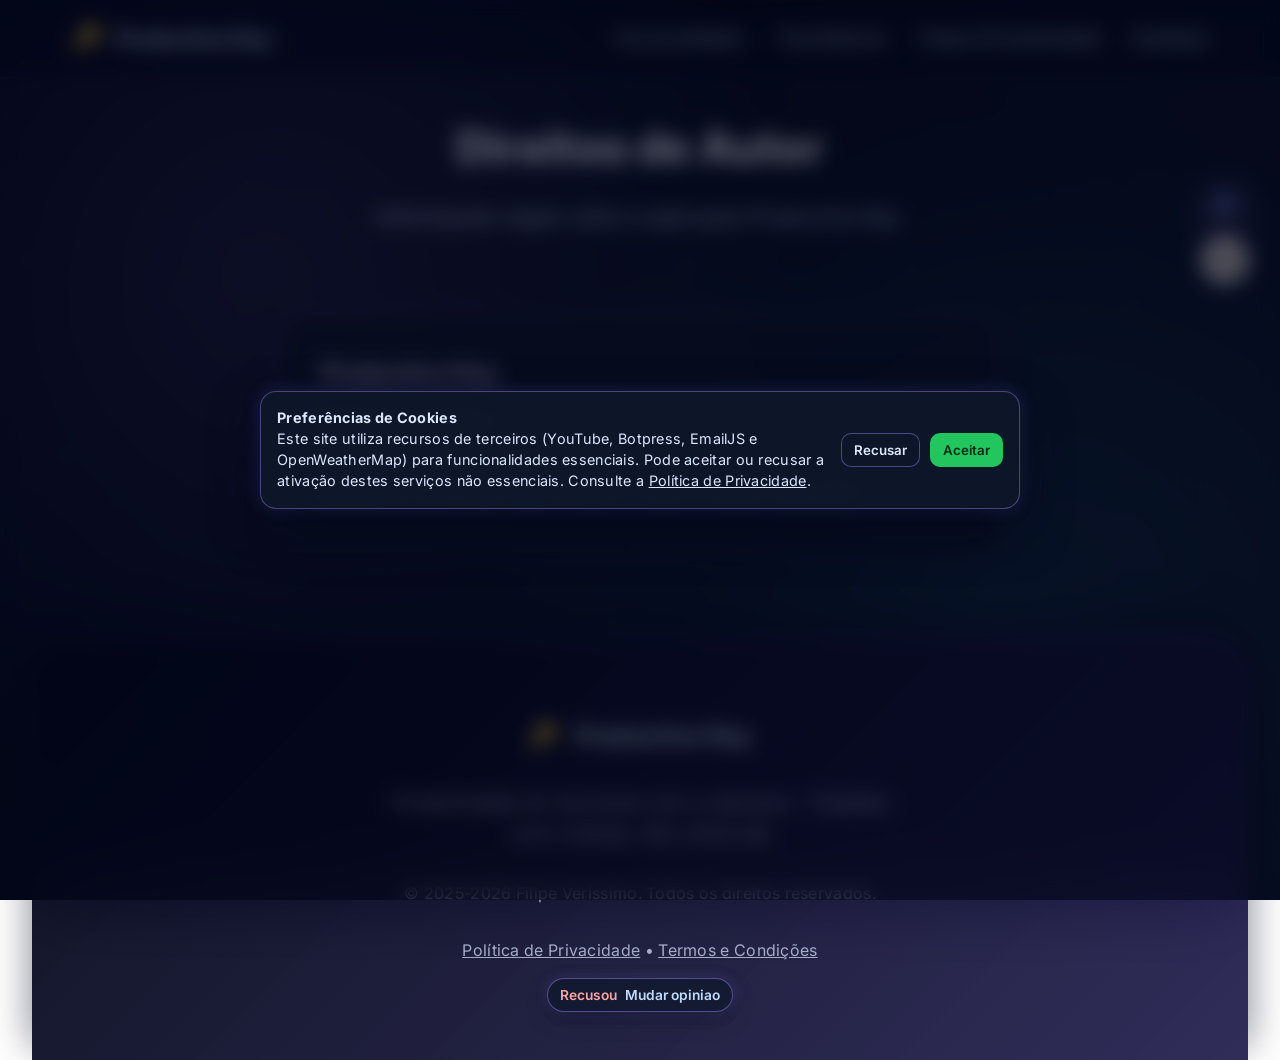
==== commit 2934a0d1: "Add files via upload" ====
--- a/direitos-autor.html
+++ b/direitos-autor.html
@@ -69,7 +69,7 @@
     <main class="legal-page">
         <div class="container">
             <h1 class="section-title">Direitos de Autor</h1>
-            <p class="section-subtitle">Informação legal da aplicação Productive Key</p>
+            <p class="section-subtitle">Informações legais sobre a aplicação Productive Key.</p>
 
             <div class="legal-card">
                 <h2>Productive Key</h2>
@@ -88,7 +88,7 @@
                     <span class="app-name">Productive Key</span>
                 </div>
                 <p class="footer-tagline">Produtividade em harmonia com a natureza - Trabalhe com o tempo, não contra ele</p>
-                <p class="footer-copyright">&copy; 2025-2026 filipeverissimo. Todos os direitos reservados.</p>
+                <p class="footer-copyright">&copy; 2025-2026 Filipe Veríssimo. Todos os direitos reservados.</p>
                 <p class="footer-copyright"><a href="politica-privacidade.html">Política de Privacidade</a> • <a href="termos-condicoes.html">Termos e Condições</a></p>
             </div>
         </div>
--- a/Untitled-2.css
+++ b/Untitled-2.css
@@ -2361,6 +2361,76 @@
     text-decoration: underline;
 }
 
+.instagram-stats {
+    margin-top: 1rem;
+    background: rgba(249, 250, 251, 0.8);
+    border-radius: 14px;
+    border: 1px solid rgba(148, 163, 184, 0.25);
+    padding: 0.9rem;
+}
+.instagram-stats h3 {
+    margin: 0 0 0.4rem;
+    font-size: 1.1rem;
+    color: #1f2937;
+}
+.instagram-stats p {
+    margin: 0.1rem 0 0.6rem;
+    color: #334155;
+}
+.instagram-preview {
+    display: grid;
+    grid-template-columns: 1fr;
+    gap: 0.8rem;
+}
+.instagram-followers-box,
+.instagram-videos-box {
+    background: #fff;
+    border: 1px solid rgba(148, 163, 184, 0.24);
+    border-radius: 12px;
+    padding: 0.65rem;
+}
+.followers-label,
+.videos-label {
+    font-size: 0.8rem;
+    font-weight: 700;
+    color: #475569;
+    text-transform: uppercase;
+    letter-spacing: 0.04em;
+    margin-bottom: 0.25rem;
+    display: inline-block;
+}
+.followers-count {
+    font-size: 1.5rem;
+    color: #0f172a;
+    font-weight: 800;
+}
+.instagram-posts {
+    display: grid;
+    grid-template-columns: 1fr 1fr;
+    gap: 0.5rem;
+}
+.instagram-post-item {
+    border: 1px solid rgba(148, 163, 184, 0.25);
+    border-radius: 10px;
+    padding: 0.45rem;
+    background: #f8fafc;
+    font-size: 0.85rem;
+}
+.instagram-post-item a {
+    color: #1d4ed8;
+    text-decoration: none;
+    font-weight: 600;
+}
+.instagram-post-item a:hover {
+    text-decoration: underline;
+}
+@media (max-width: 768px) {
+    .instagram-posts {
+        grid-template-columns: 1fr;
+    }
+}
+
+
 .instagram-support-link {
     display: inline-flex;
     align-items: center;
